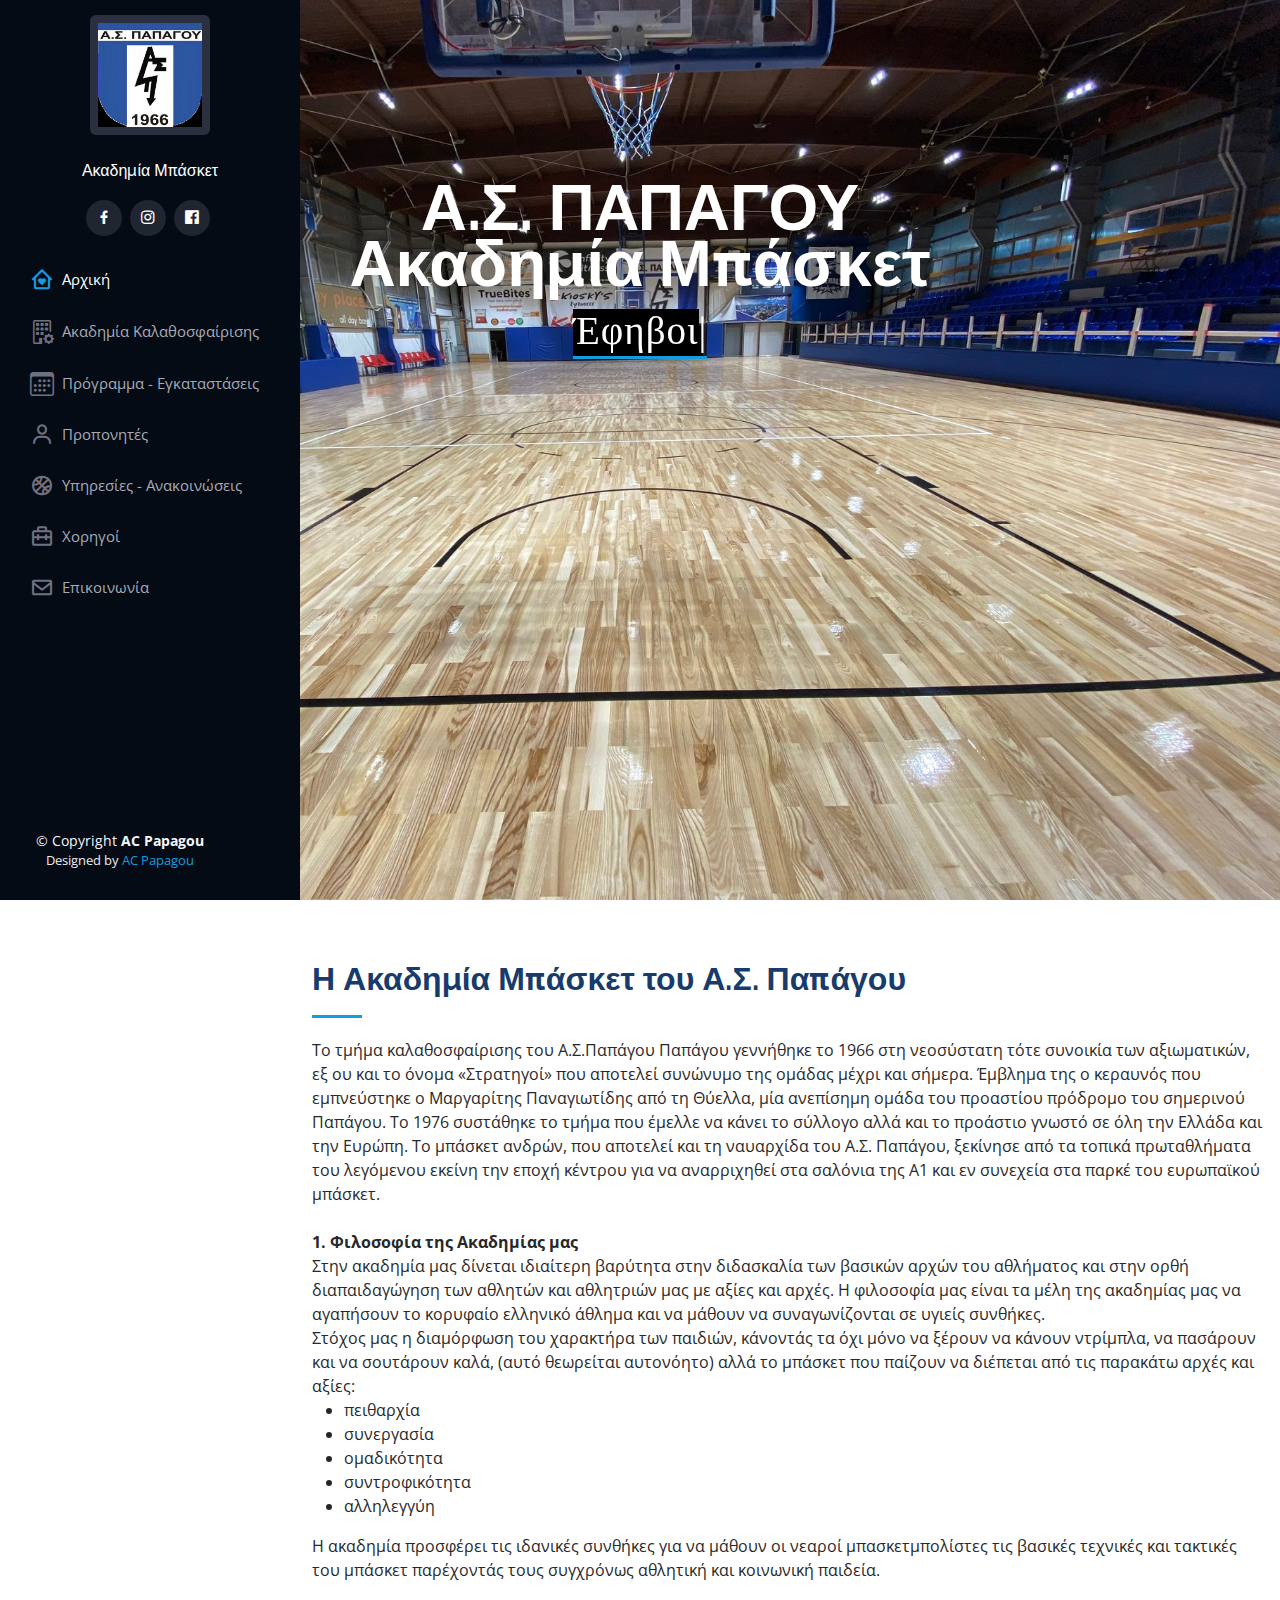
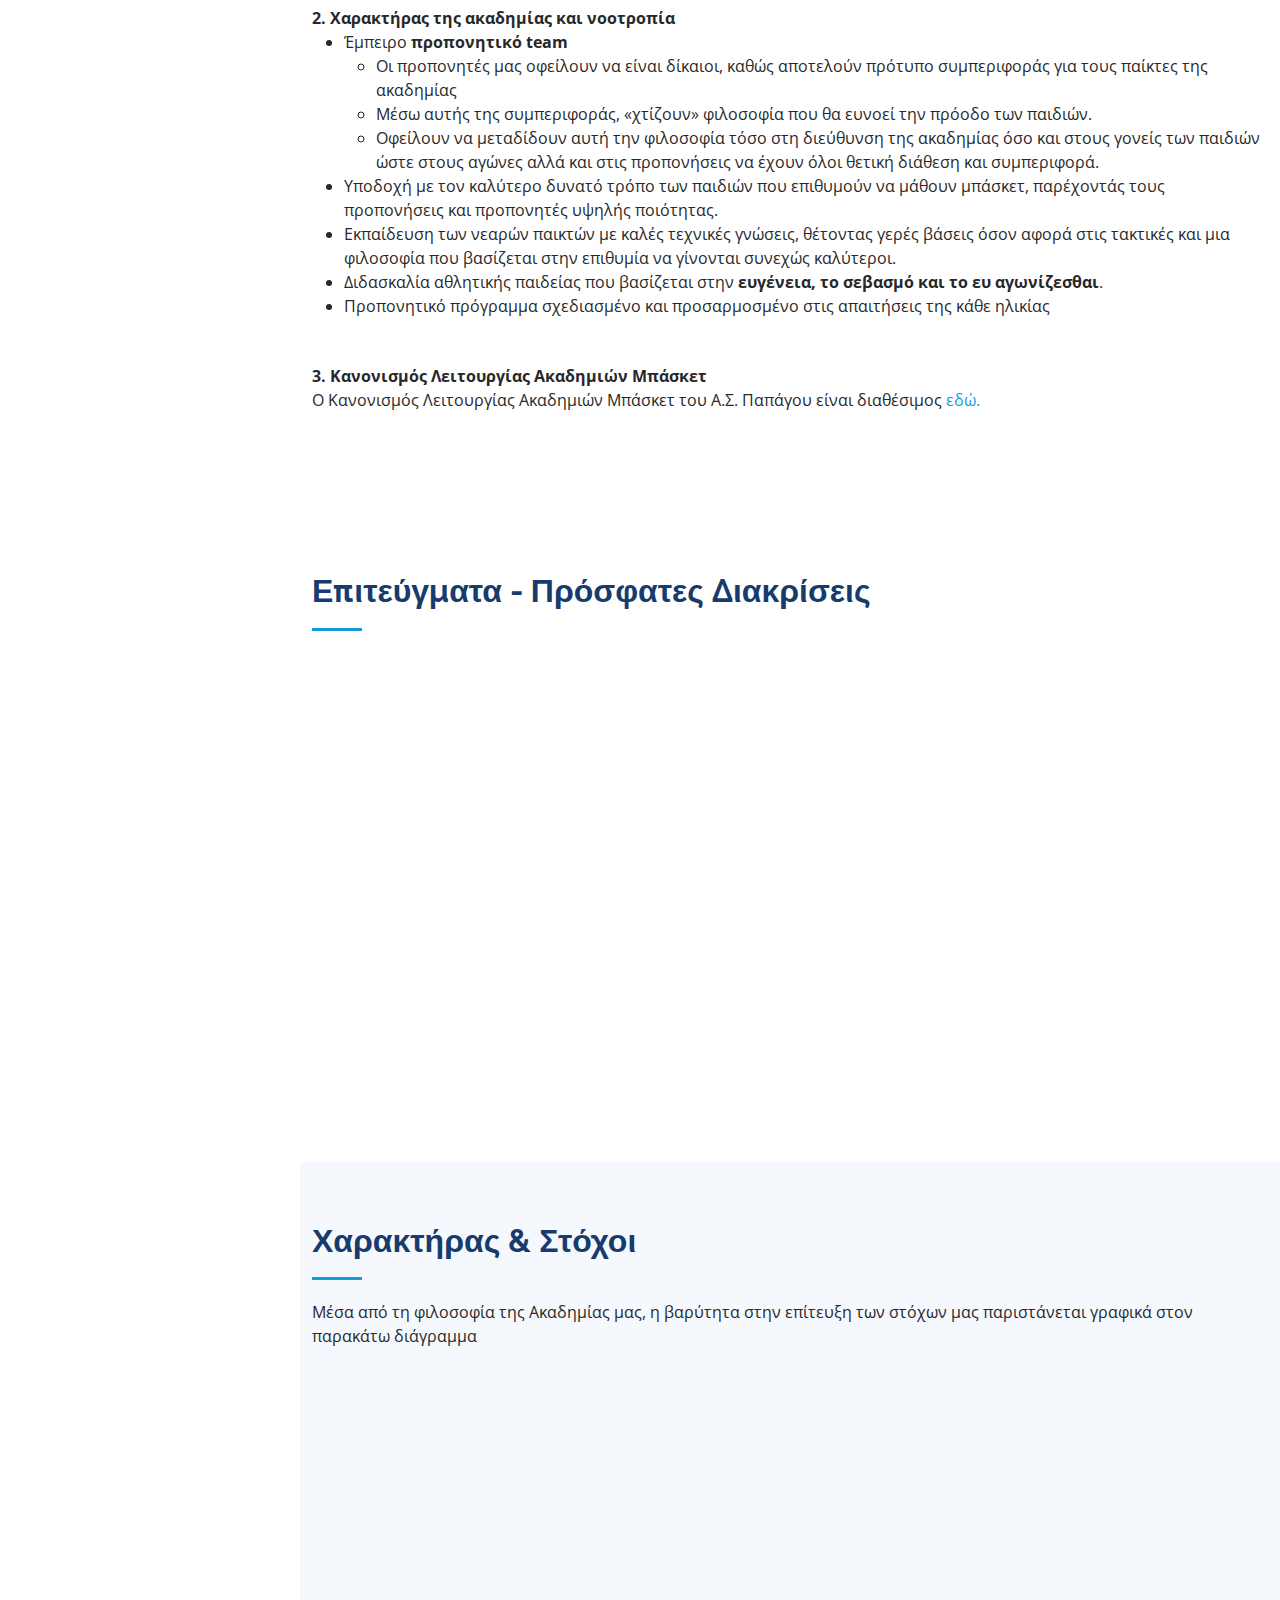
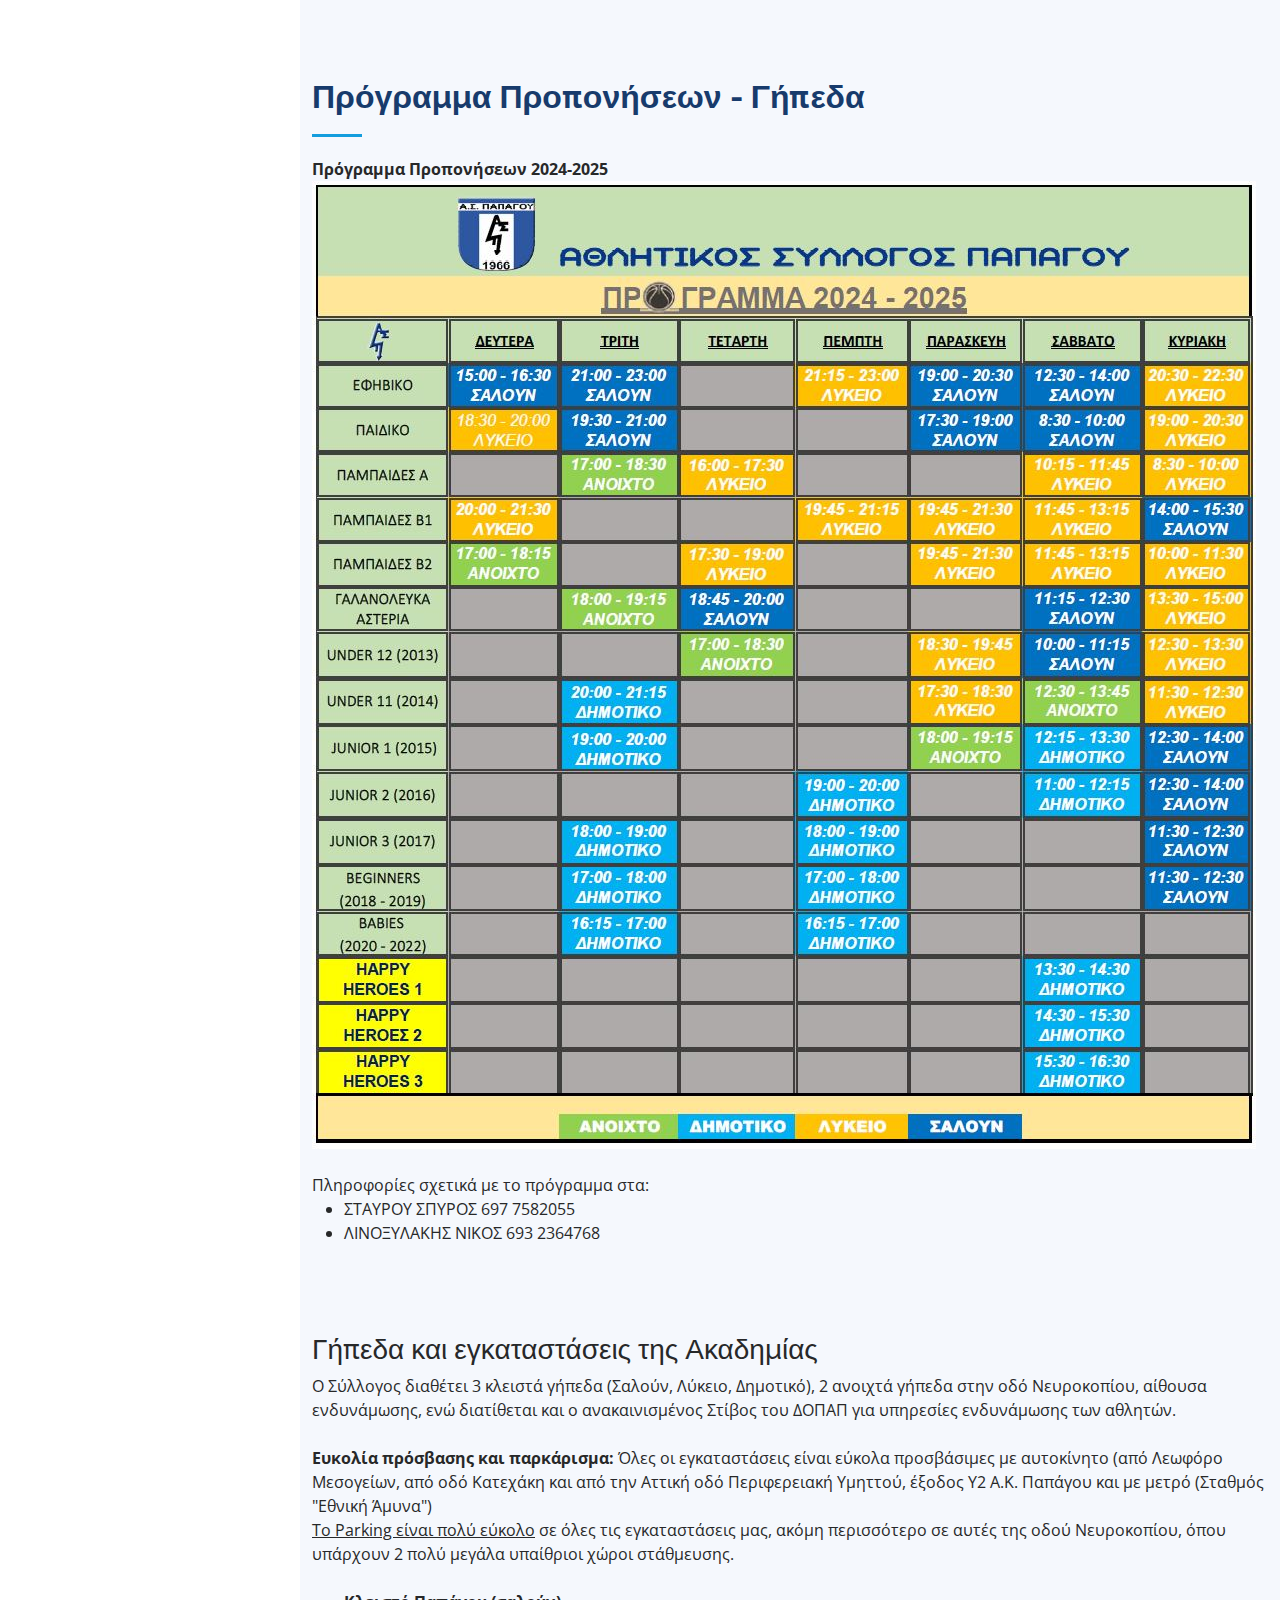
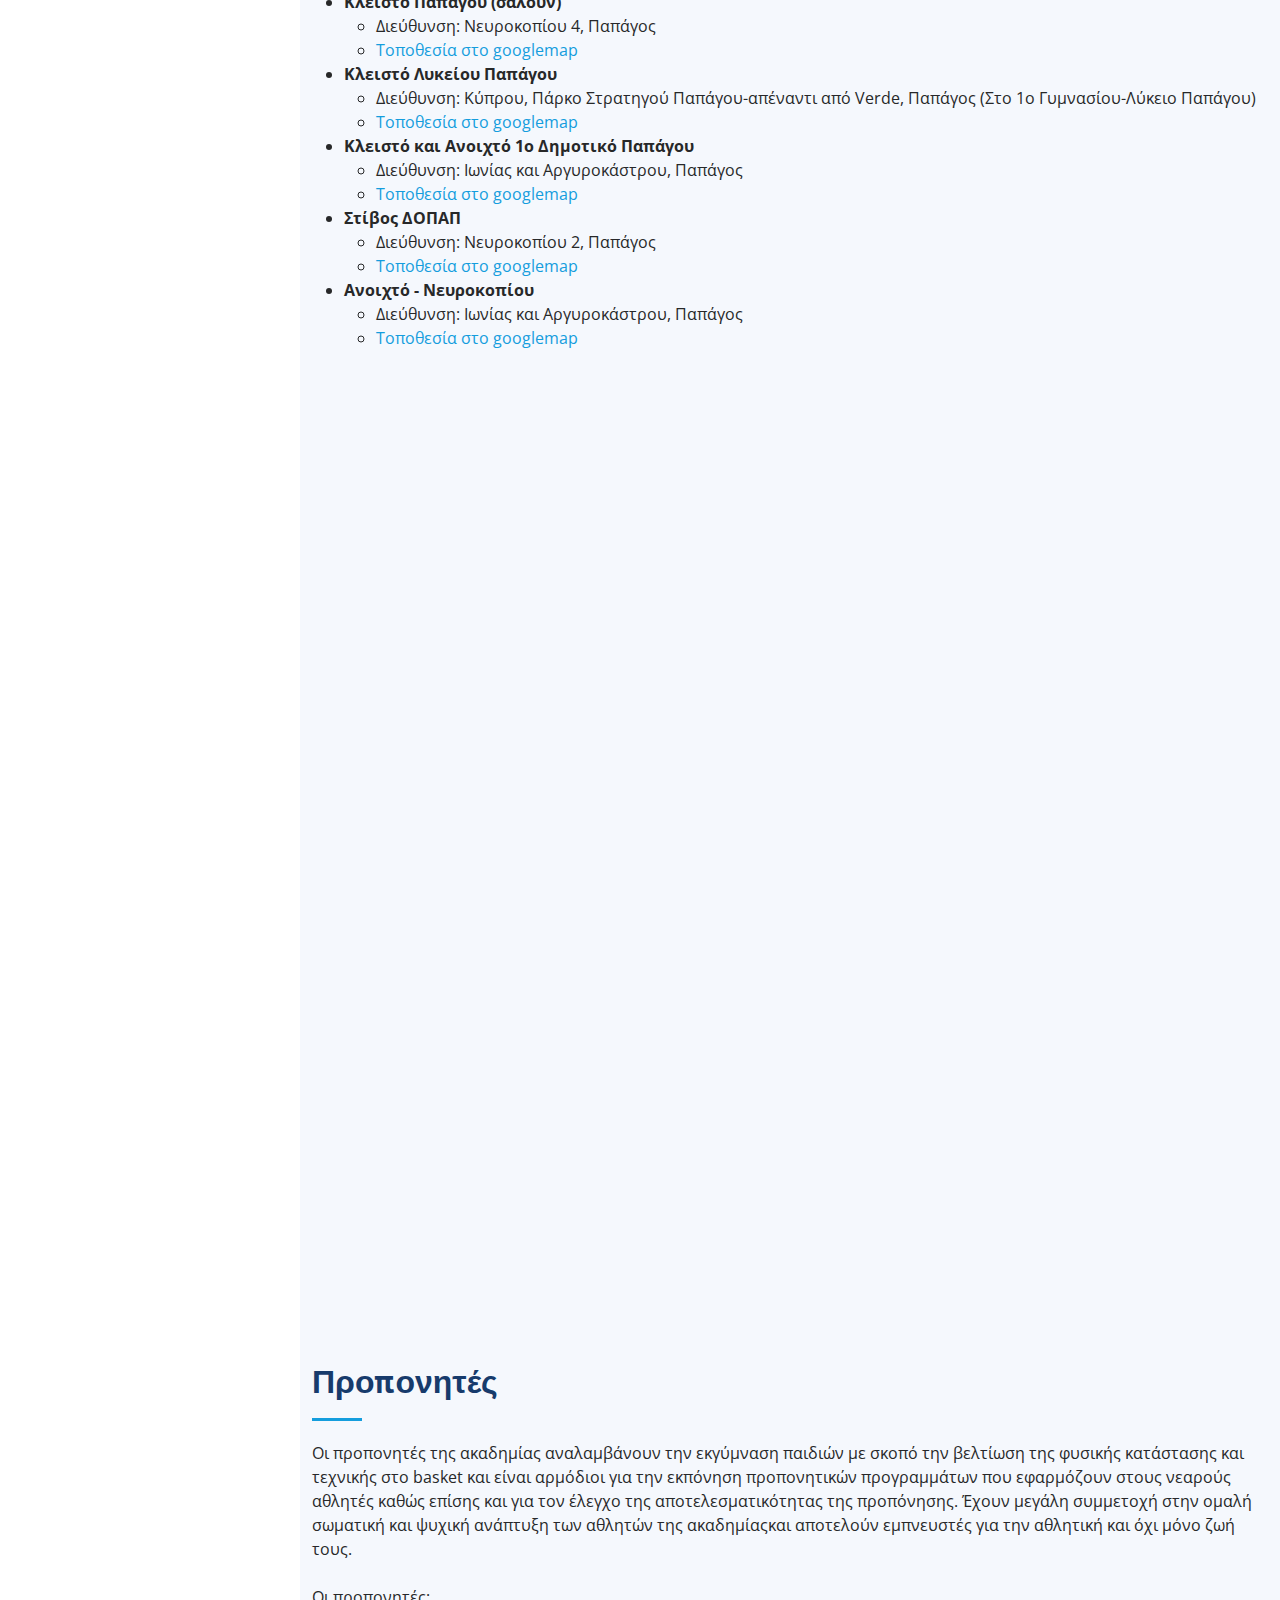
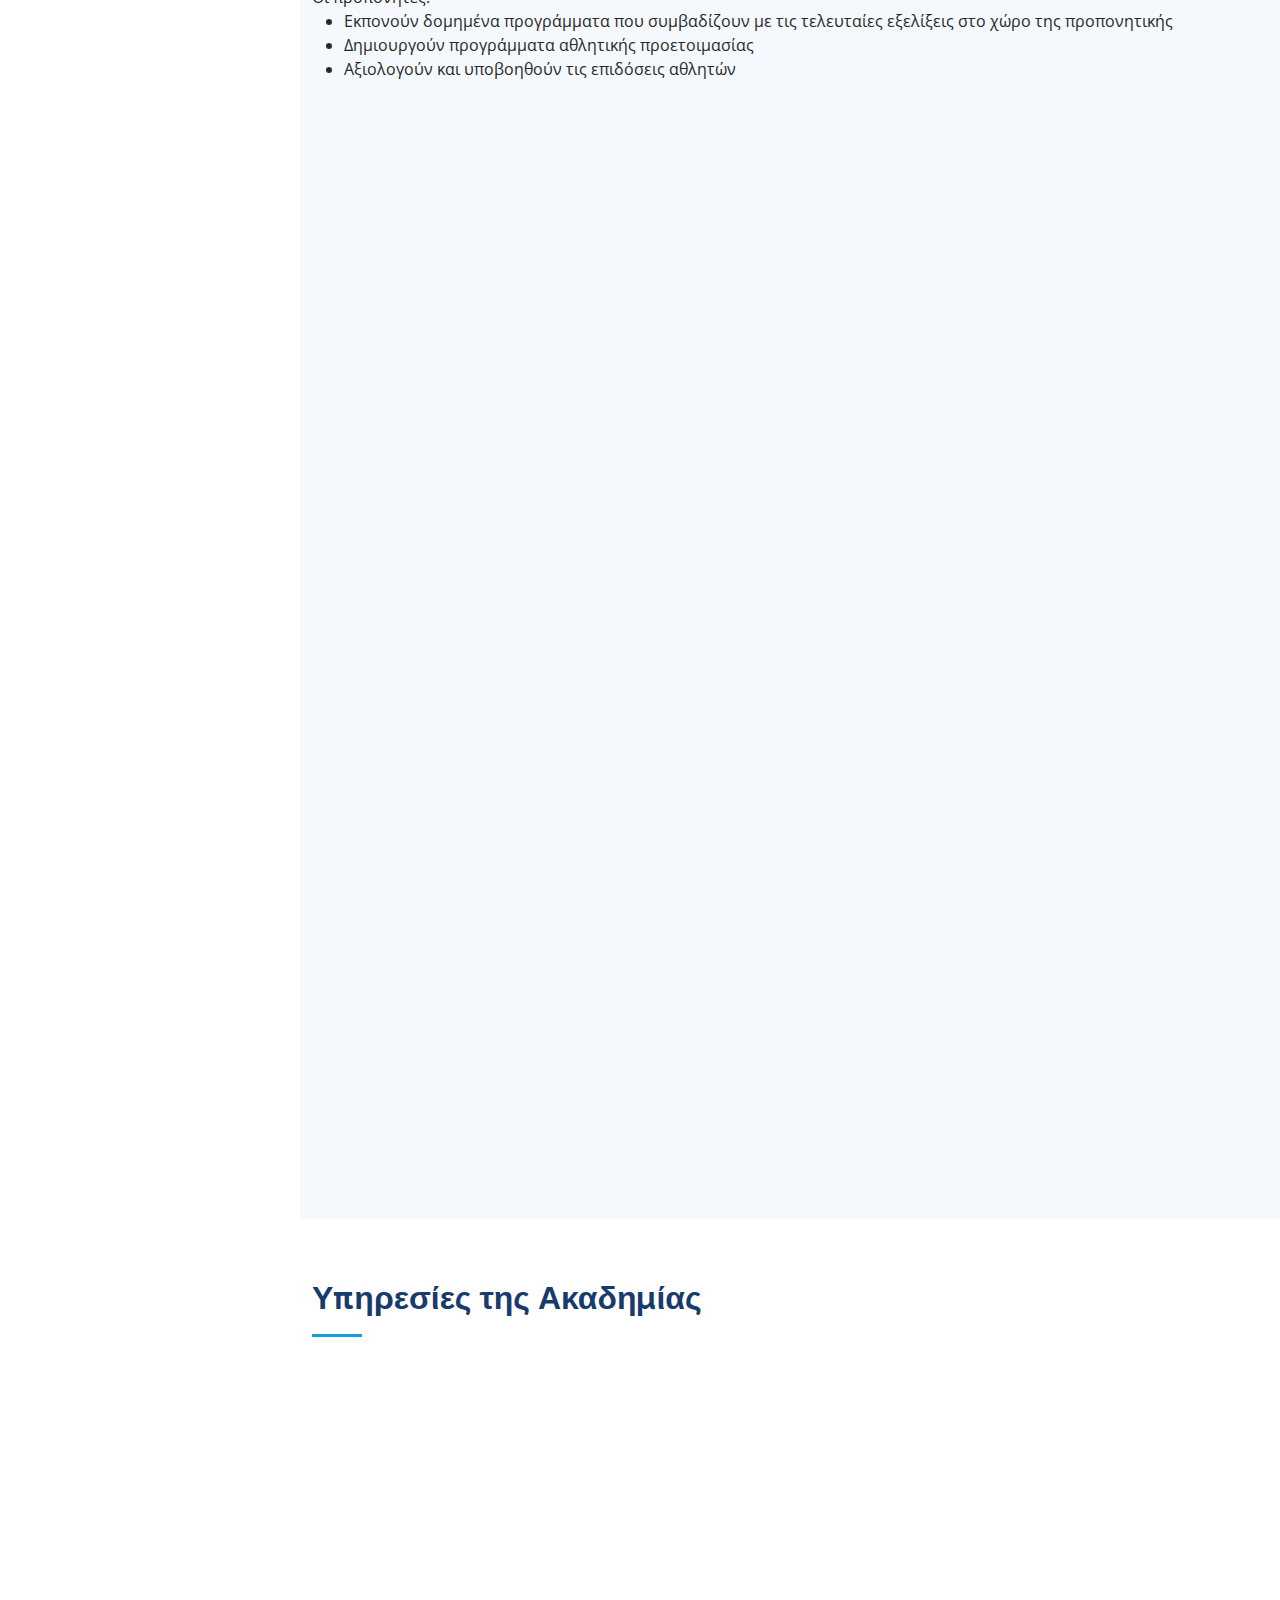
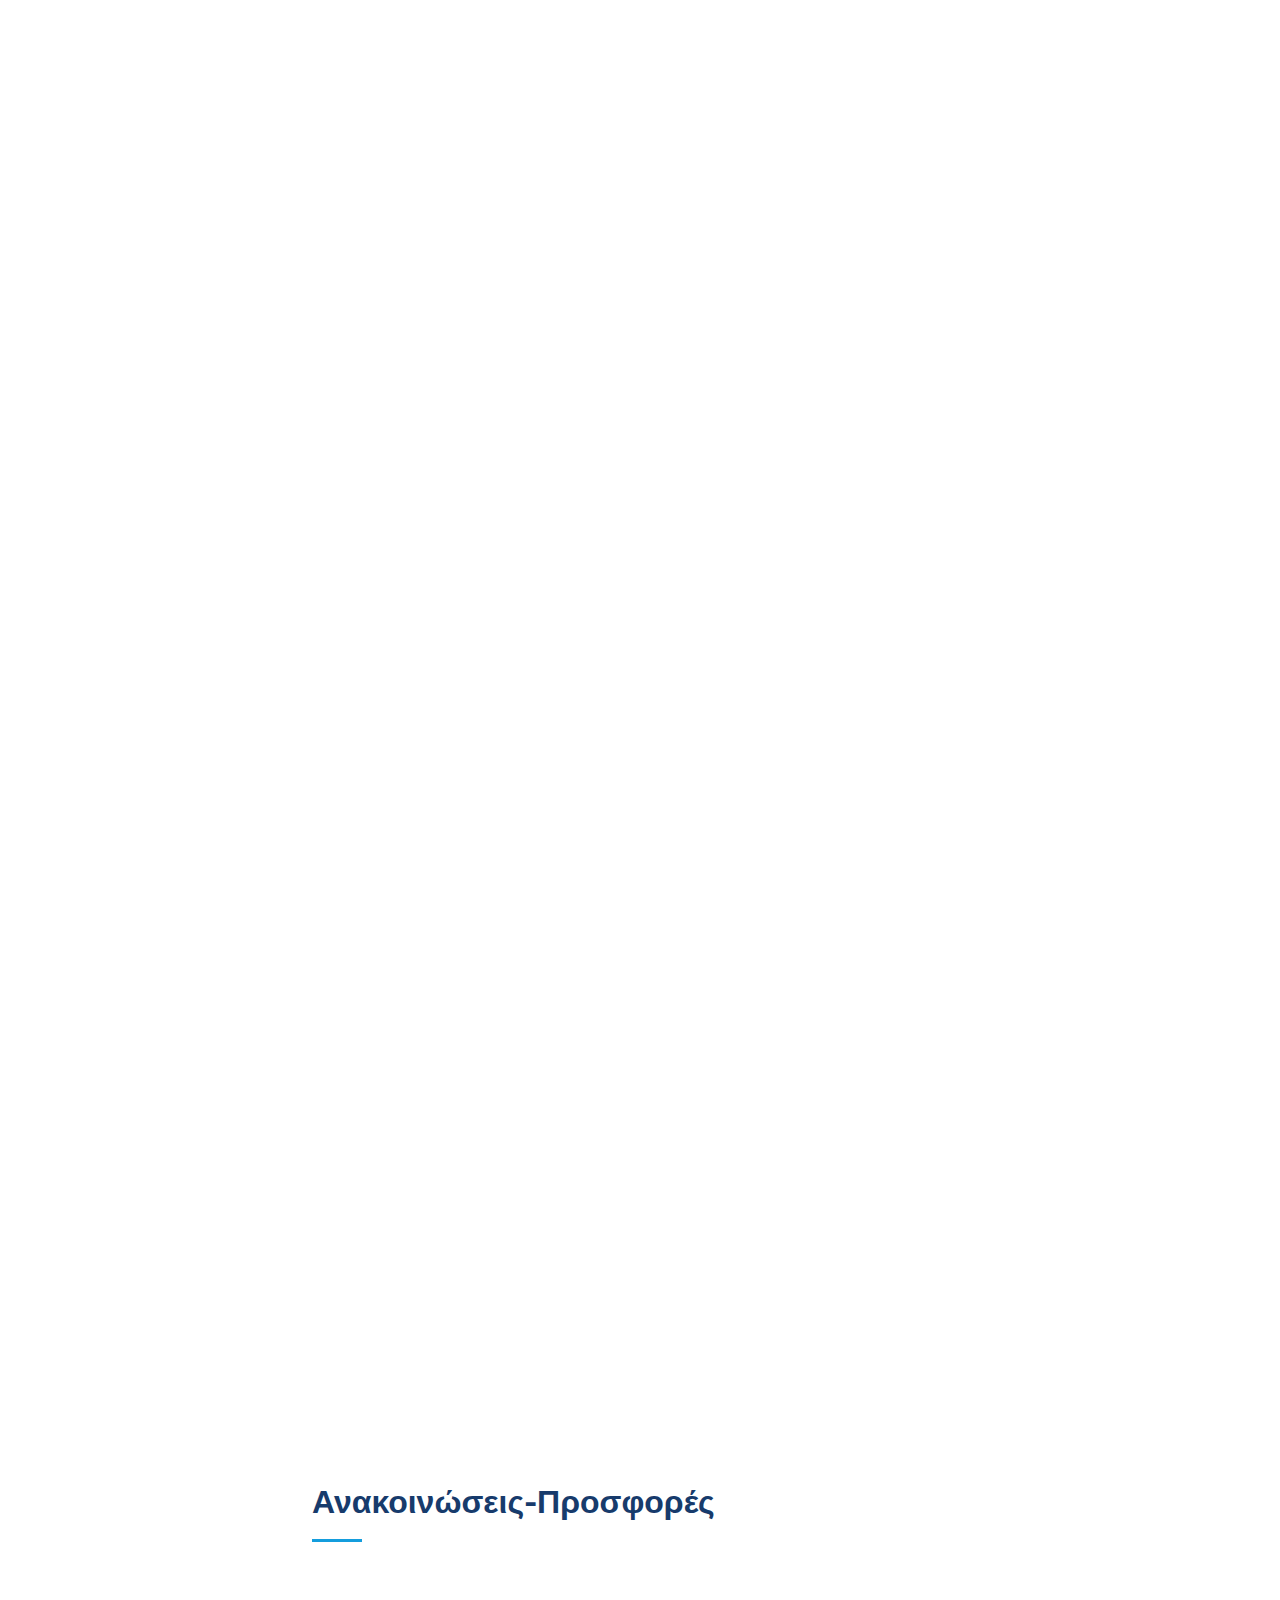
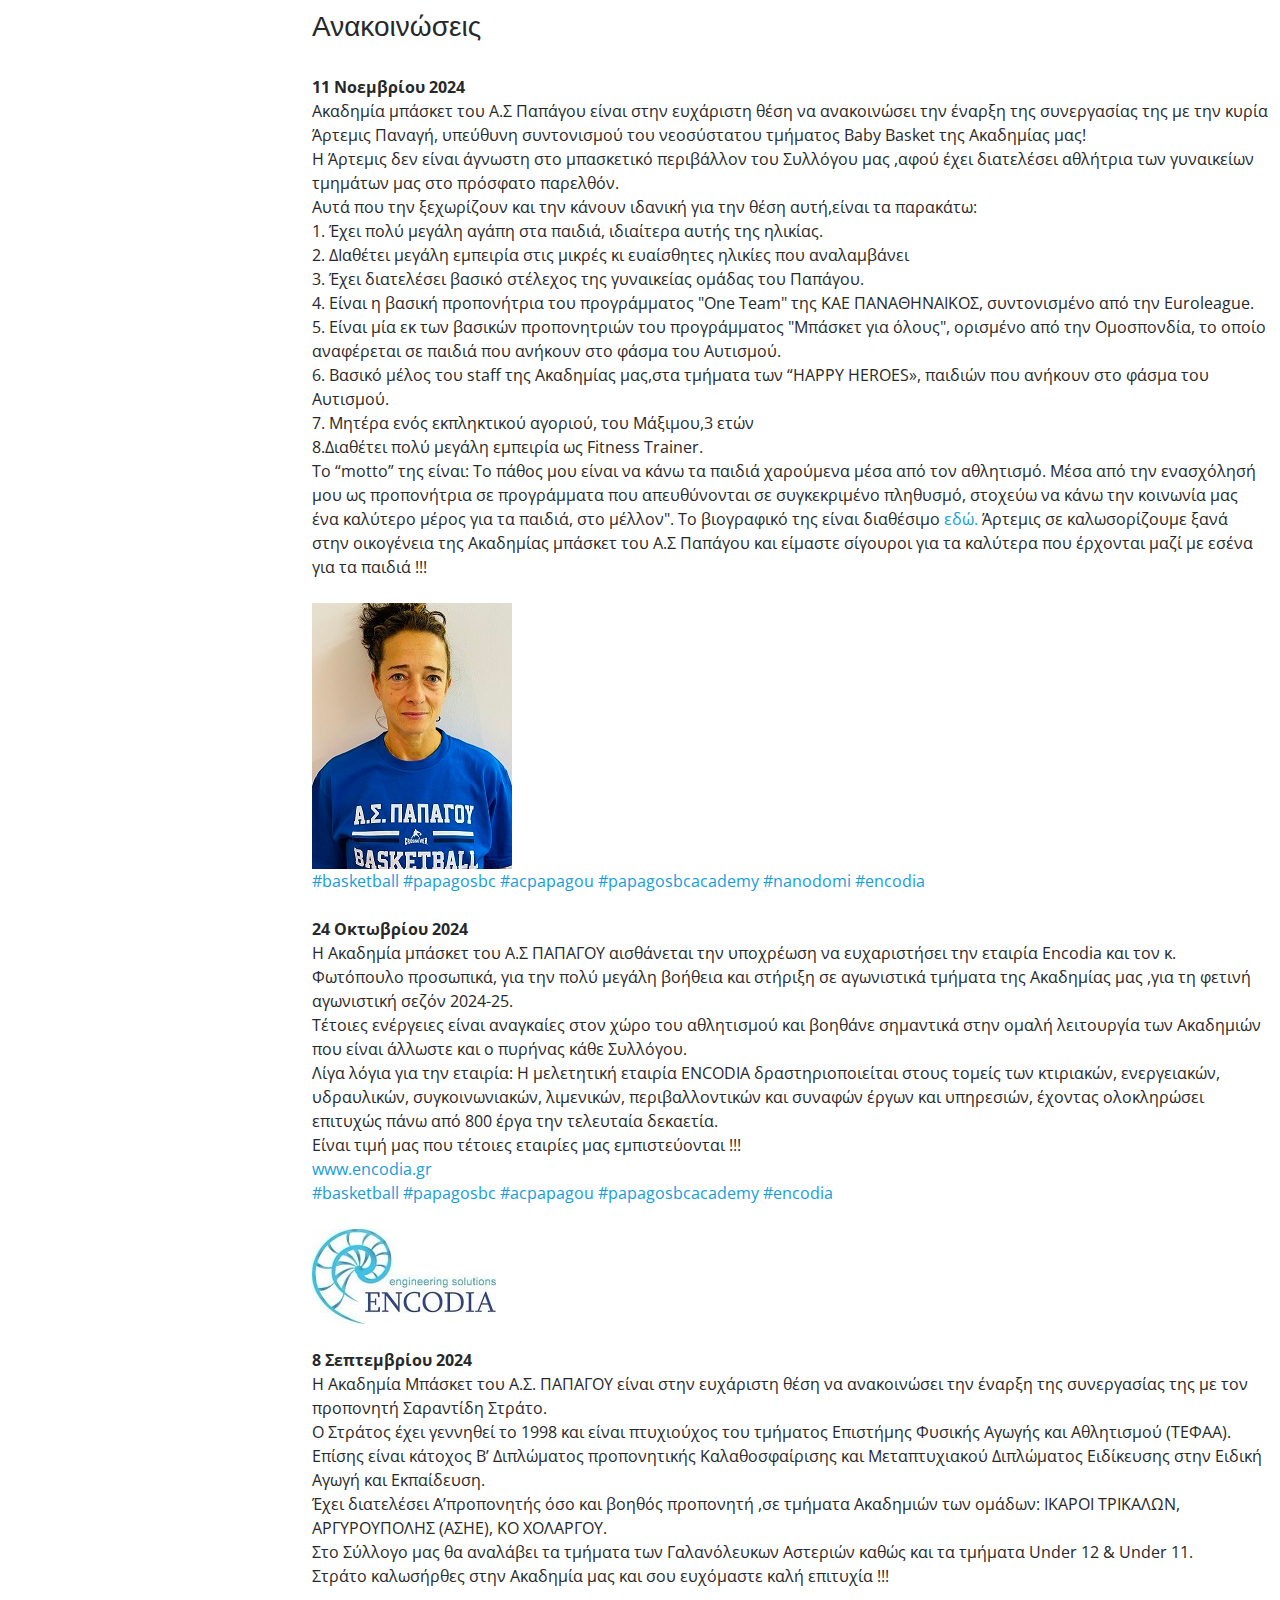
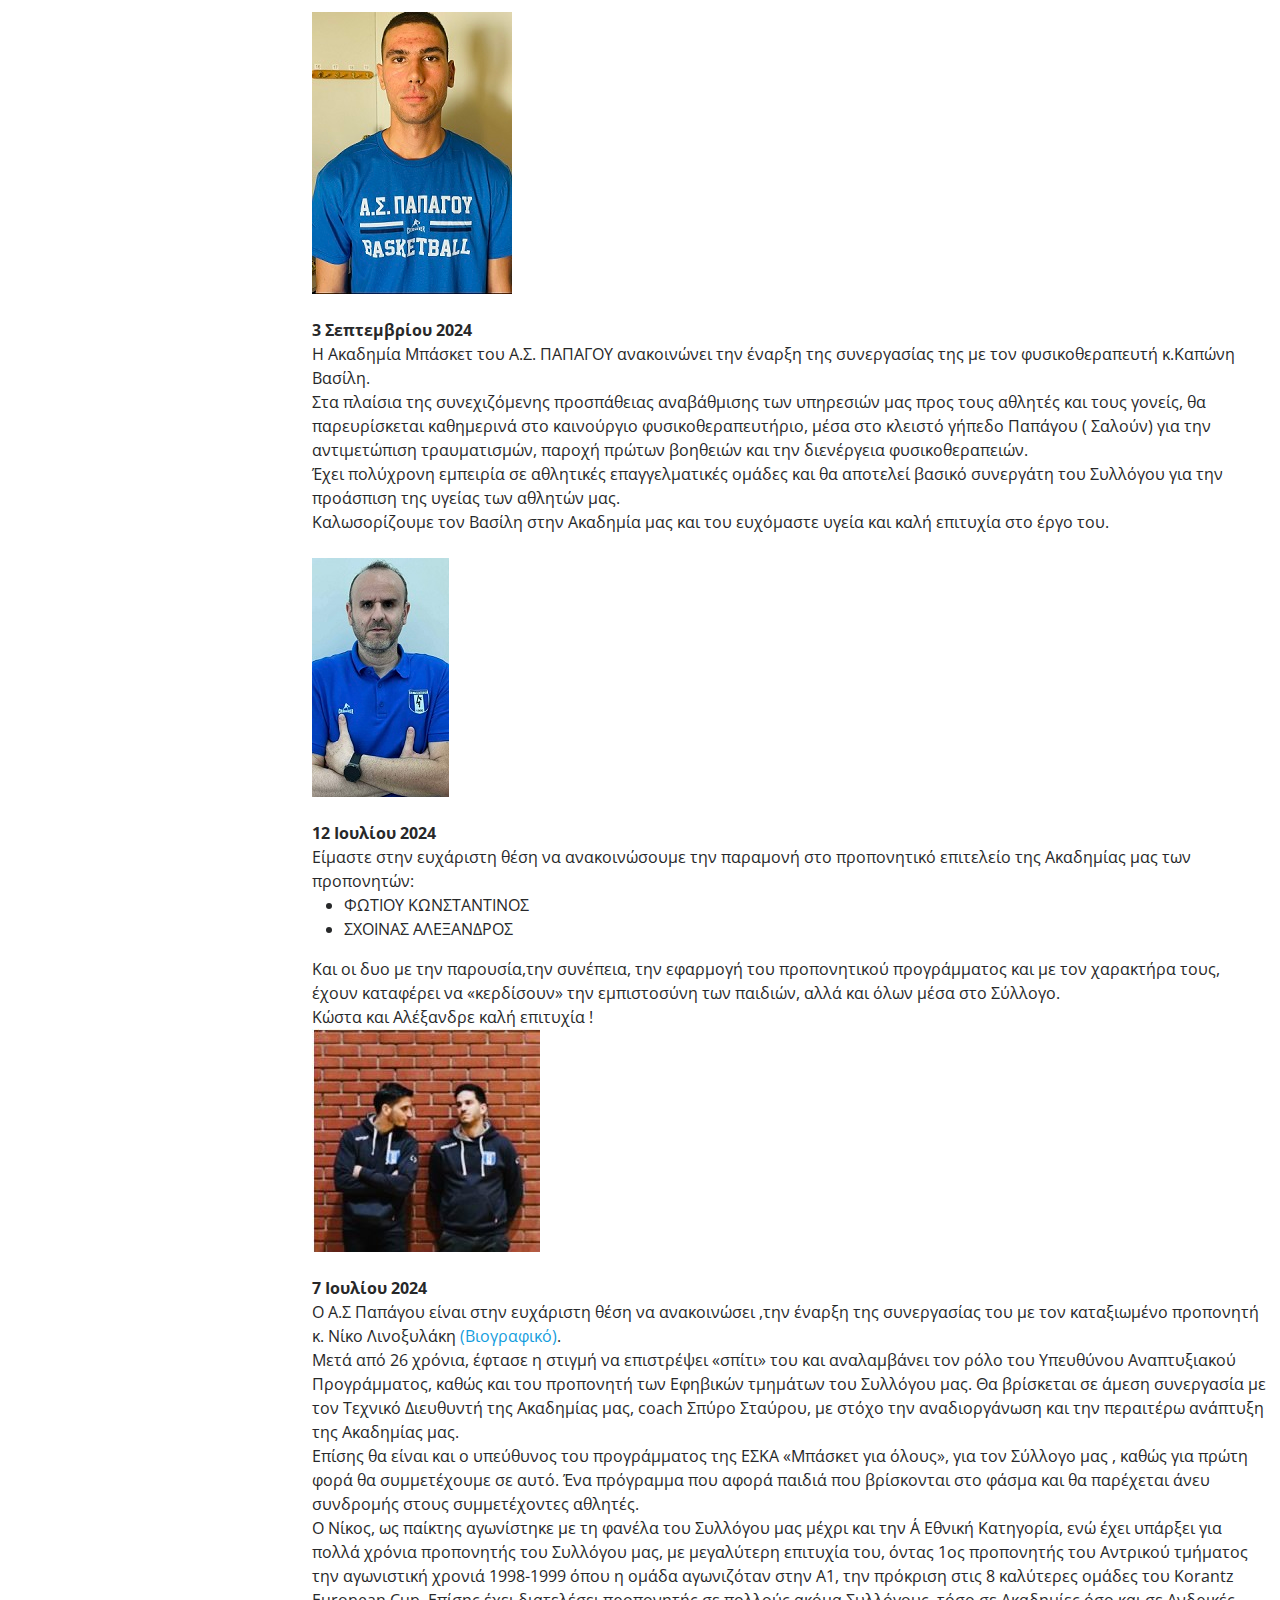
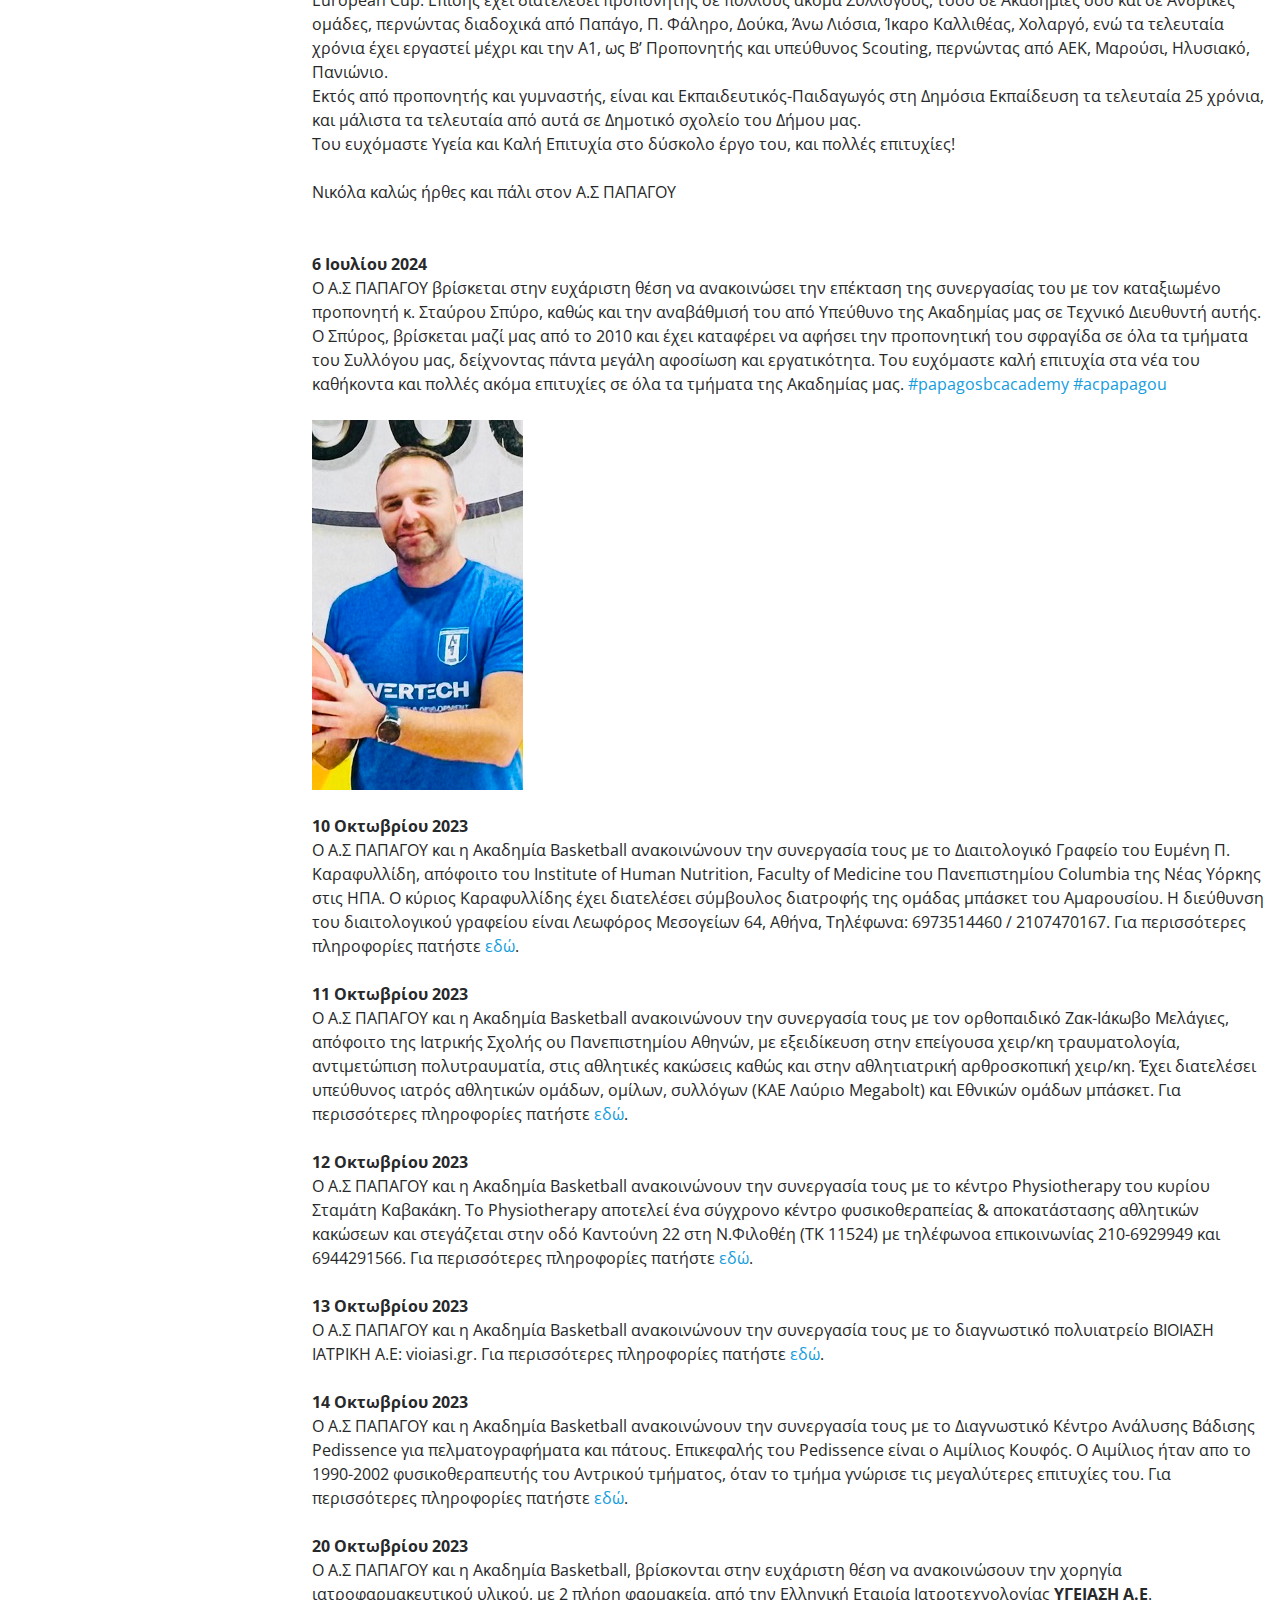
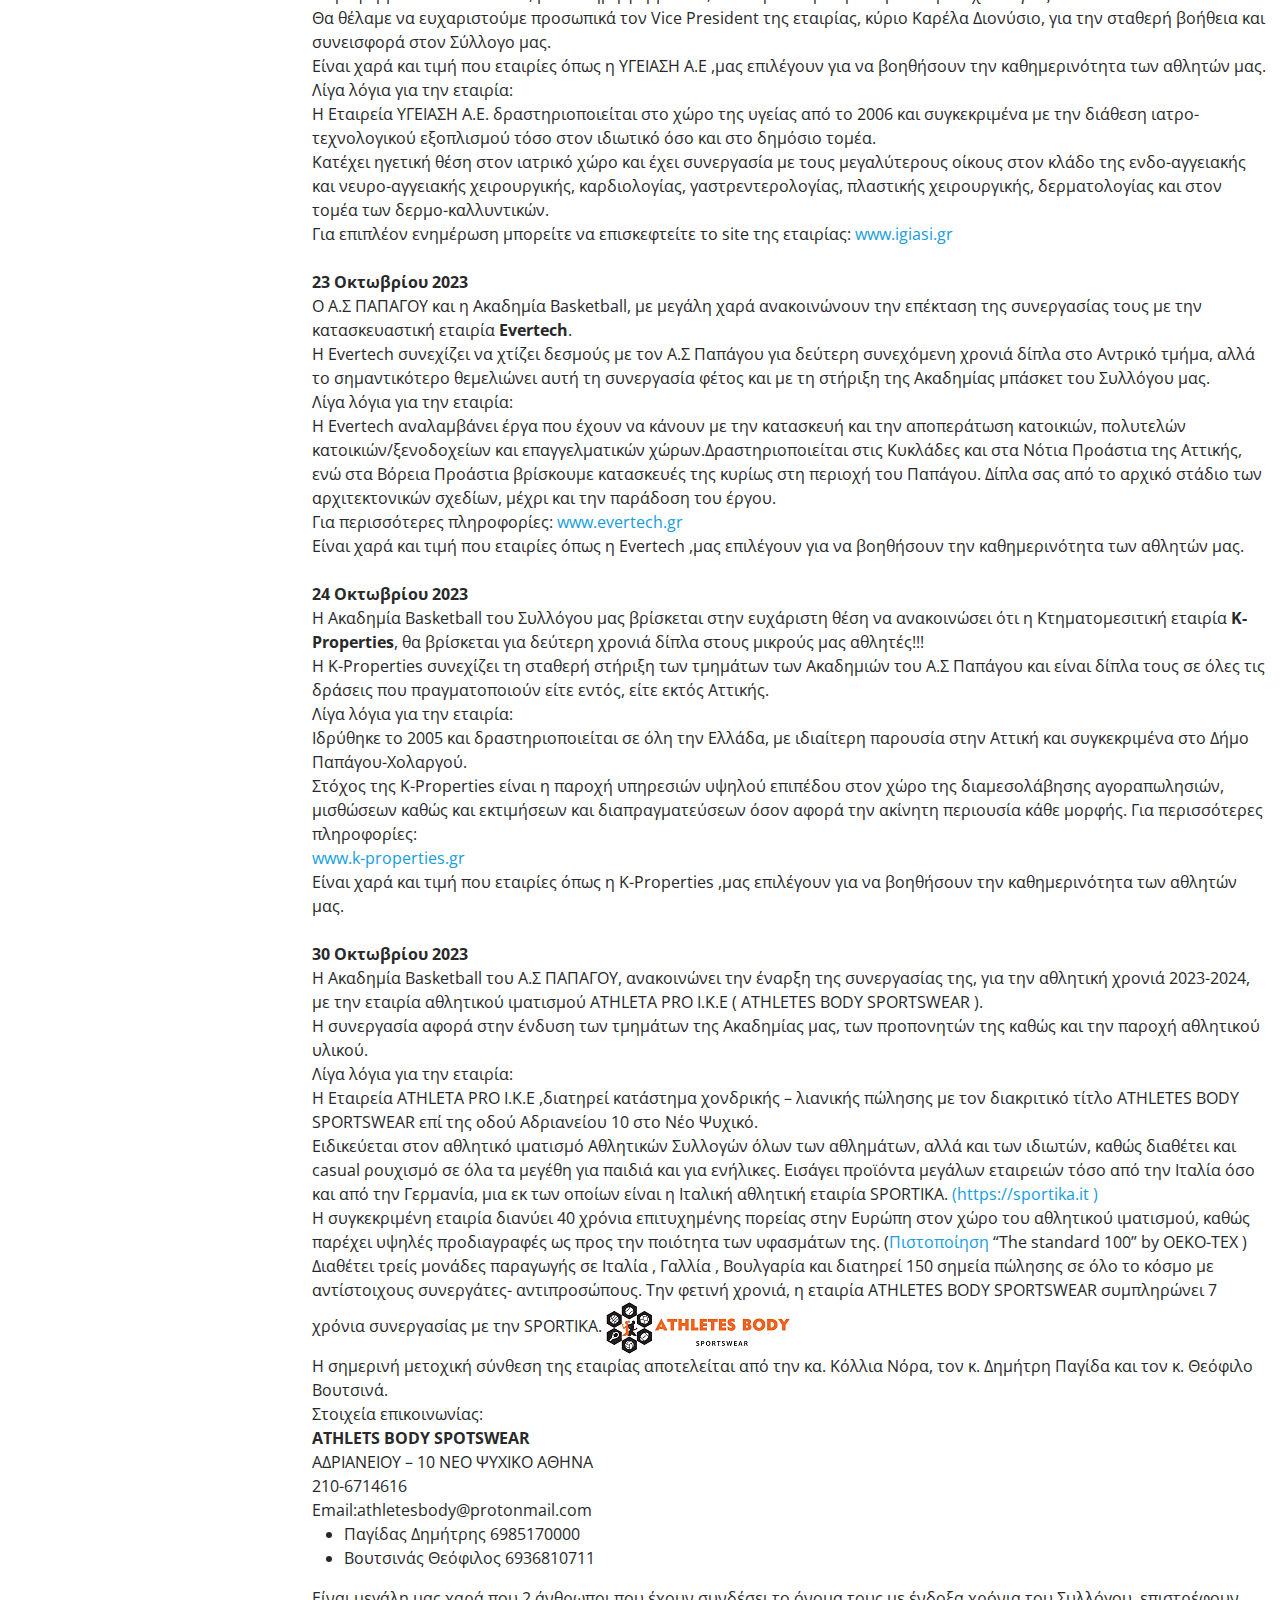
==== index.html @ b3887b47 "text" ====
<!DOCTYPE html>
<html lang="el">

<head>
  <meta charset="utf-8">
  <meta content="width=device-width, initial-scale=1.0" name="viewport">

  <title>Α.Σ. ΠΑΠΑΓΟΥ - Ακαδημία Μπάσκετ</title>
  <meta name="description" content="Α.Σ. ΠΑΠΑΓΟΥ - Ακαδημία Μπάσκετ PAPAGOS Basketball Academy" >
  <meta name="keywords" content="Basketball, Ακαδημία Μπάσκετ, Ακαδημίες Μπάσκετ, Μπάσκετ, Καλαθοσφαίριση, Α.Σ. ΠΑΠΑΓΟΥ, ΑΣ ΠΑΠΑΓΟΥ, Καλαθοσφαίριση, Παπάγος, ΠΑΠΑΓΟΣ,PAPAGOS , papagosbcacademy, papagosbcacademy.gr" >
  <meta name="robots" content="index, follow">


  <!-- Favicons -->
 <link rel="apple-touch-icon" sizes="180x180" href="assets/img/apple-touch-icon.png">
 <link rel="icon" type="image/png" sizes="32x32" href="assets/img/favicon.ico">
 <link rel="icon" type="image/png" sizes="16x16" href="assets/img/favicon.png">
 <link rel="manifest" href="assets/img/site.webmanifest">
 <link href="https://fonts.googleapis.com/icon?family=Material+Icons"      rel="stylesheet">
 <link href="https://cdn.jsdelivr.net/npm/boxicons@2.0.9/css/boxicons.min.css" rel="stylesheet">


 <!-- <link href="assets/img/favicon2.png" rel="icon">
  <link href="assets/img/apple-touch-icon.png" rel="apple-touch-icon">  -->

  <!-- Google Fonts -->
  <link href="https://fonts.googleapis.com/css?family=Open+Sans:300,300i,400,400i,600,600i,700,700i|Raleway:300,300i,400,400i,500,500i,600,600i,700,700i|Poppins:300,300i,400,400i,500,500i,600,600i,700,700i" rel="stylesheet">

  <!-- Vendor CSS Files -->
  <link href="assets/vendor/aos/aos.css" rel="stylesheet">
  <link href="assets/vendor/bootstrap/css/bootstrap.min.css" rel="stylesheet">
  <link href="assets/vendor/bootstrap-icons/bootstrap-icons.css" rel="stylesheet">
  <link href="assets/vendor/boxicons/css/boxicons.min.css" rel="stylesheet">
  <link href="assets/vendor/glightbox/css/glightbox.min.css" rel="stylesheet">
  <link href="assets/vendor/swiper/swiper-bundle.min.css" rel="stylesheet">

  <!-- Template Main CSS File -->
  <link href="assets/css/style.css" rel="stylesheet">
	  <meta property="fb:app_id" content="a.c.papagou">

  <!-- =======================================================
  * Template Name: iPortfolio
  * Updated: Mar 10 2023 with Bootstrap v5.2.3
  * Template URL: https://bootstrapmade.com/iportfolio-bootstrap-portfolio-websites-template/
  * Author: BootstrapMade.com
  * License: https://bootstrapmade.com/license/
  ======================================================== -->

</head>

<!-- Google tag (gtag.js) -->
<script async src="https://www.googletagmanager.com/gtag/js?id=G-D2XYXXF5XB"></script>
<script>
  window.dataLayer = window.dataLayer || [];
  function gtag(){dataLayer.push(arguments);}
  gtag('js', new Date());

  gtag('config', 'G-D2XYXXF5XB');
</script>

<body>



  <!-- ======= Mobile nav toggle button ======= -->
  <i class="bi bi-list mobile-nav-toggle d-xl-none"></i>

  <!-- ======= Header ======= -->
  <header id="header">
    <div class="d-flex flex-column">

      <div class="profile">
      <!--  <img src="assets/img/profile-img.jpg" alt="" class="img-fluid rounded-circle"> -->
	<!--  <img src="assets/img/profile-img-black.jpg" alt="ΑΣ Παπάγου" class="img-fluid rounded" > -->
	<img src="assets/img/profile-img-black.jpg" alt="Α.Σ. Παπάγου" class="img-fluid rounded" >
	  <div style="text-align: center;">

	  <h3 ><a href="index.html">Ακαδημία Μπάσκετ</a></h3>
	  </div>
   
        <div class="social-links mt-3 text-center">
         <!-- <a href="#" class="twitter"><i class="bx bxl-twitter"></i></a>   -->
          <a href="https://www.facebook.com/a.c.papagou" target="new" class="facebook"><i class="bx bxl-facebook"></i></a>
          <a href="https://www.instagram.com/a.c.papagou/" target="new" class="instagram"><i class="bx bxl-instagram"></i></a>
		  <a href="https://www.facebook.com/profile.php?id=61560251234322" target="new" class="facebook"><i class='bx bxl-facebook-square'></i></a> 
		  
       <!--   <a href="#" class="google-plus"><i class="bx bxl-skype"></i></a>
          <a href="#" class="linkedin"><i class="bx bxl-linkedin"></i></a>  -->
        </div>
      </div>

      <nav id="navbar" class="nav-menu navbar">
        <ul>
          <li><a href="#hero" class="nav-link scrollto active"><i class="bx bx-home-heart"></i> <span>Αρχική</span></a></li>
          <li><a href="#about" class="nav-link scrollto"><i class="bx bi-building-gear"></i> <span>Ακαδημία Καλαθοσφαίρισης</span></a></li>
  <!--         <li><a href="#resume" class="nav-link scrollto"><i class="bx bx-category"></i> <span>Τμήματα της Ακαδημίας</span></a></li> -->
          <li><a href="#portfolio" class="nav-link scrollto"><i class="bx bi-calendar3"></i> <span>Πρόγραμμα - Εγκαταστάσεις </span></a></li>
		  <li><a href="#testimonials" class="nav-link scrollto"><i class="bx bx-user"></i> <span>Προπονητές</span></a></li>		  
		  <li><a href="#services" class="nav-link scrollto"><i class="bx bx-basketball"></i> <span>Υπηρεσίες - Ανακοινώσεις</span></a></li>
		  <li><a href="#sponsors" class="nav-link scrollto"><i class="bx bx-briefcase-alt-2"></i> <span>Χορηγοί</span></a></li>
		  <li><a href="#contact" class="nav-link scrollto"><i class="bx bx-envelope"></i> <span>Επικοινωνία</span></a></li>
		</ul>
		  </nav><!-- .nav-menu -->
    </div>
  </header><!-- End Header -->

  <!-- ======= Hero Section ======= -->
  <section id="hero" class="d-flex flex-row justify-content-center align-items-start">
    <div class="hero-container" data-aos="fade-in">
      <h1>Α.Σ. ΠAΠΑΓΟΥ <br> Ακαδημία Μπάσκετ</h1>
	<!--  <h2>Ακαδημία Καλαθοσφαίρισης</h2>  -->
      <p>  <span class="typed"  data-typed-items="Έφηβοι, Παίδες, Παμπαίδες, Γαλανόλευκα Αστέρια, U12, U11, Juniors, Beginners, Babies, Happy Heroes"  style="background-color: black;" ></span></p>   
    </div>


  </section><!-- End Hero -->

  <main id="main">

    <!-- ======= About Section ======= -->
    <section id="about" class="about">
      <div class="container">

        <div class="section-title">
          <h2>Η Ακαδημία Μπάσκετ του Α.Σ. Παπάγου</h2>
          <p>Το τμήμα καλαθοσφαίρισης του Α.Σ.Παπάγου Παπάγου γεννήθηκε το 1966 στη νεοσύστατη τότε συνοικία των αξιωματικών, εξ ου και το όνομα «Στρατηγοί» που αποτελεί συνώνυμο της ομάδας μέχρι και σήμερα. Έμβλημα της ο κεραυνός που εμπνεύστηκε ο Μαργαρίτης Παναγιωτίδης από τη Θύελλα, μία ανεπίσημη ομάδα του προαστίου πρόδρομο του σημερινού Παπάγου. Το 1976 συστάθηκε το τμήμα που έμελλε να κάνει το σύλλογο αλλά και το προάστιο γνωστό σε όλη την Ελλάδα και την Ευρώπη. Το μπάσκετ ανδρών, που αποτελεί και τη ναυαρχίδα του Α.Σ. Παπάγου, ξεκίνησε από τα τοπικά πρωταθλήματα του λεγόμενου εκείνη την εποχή κέντρου για να αναρριχηθεί στα σαλόνια της Α1 και εν συνεχεία στα παρκέ του ευρωπαϊκού μπάσκετ. <br><br>
		  
		 		  		  
		  <b>1. Φιλοσοφία της Ακαδημίας μας</b><br>
		  Στην ακαδημία μας δίνεται ιδιαίτερη βαρύτητα στην διδασκαλία των βασικών αρχών του αθλήματος και στην ορθή διαπαιδαγώγηση των αθλητών και αθλητριών μας με αξίες και αρχές. Η φιλοσοφία μας είναι τα μέλη της ακαδημίας μας να αγαπήσουν το κορυφαίο ελληνικό άθλημα και να μάθουν να συναγωνίζονται σε υγιείς συνθήκες.<br>
		  Στόχος μας η διαμόρφωση του χαρακτήρα των παιδιών, κάνοντάς τα όχι μόνο να ξέρουν να κάνουν ντρίμπλα, να πασάρουν και να σουτάρουν καλά, (αυτό θεωρείται αυτονόητο) αλλά  το μπάσκετ που παίζουν να διέπεται από τις παρακάτω αρχές και αξίες:
		  <ul>
			<li>πειθαρχία</li>
			<li>συνεργασία</li>
			<li>ομαδικότητα</li>
			<li>συντροφικότητα</li>
			<li>αλληλεγγύη</li>
		</ul>
		Η ακαδημία προσφέρει τις ιδανικές συνθήκες για να μάθουν οι νεαροί μπασκετμπολίστες τις βασικές τεχνικές και τακτικές του μπάσκετ παρέχοντάς τους συγχρόνως αθλητική και κοινωνική παιδεία.
		<br><br>
		<b>2. Χαρακτήρας της ακαδημίας και νοοτροπία</b><br>
		<ul>
		<li> Έμπειρο <b>προπονητικό team</b>
		<ul>
		<li>Οι προπονητές μας οφείλουν να είναι δίκαιοι, καθώς αποτελούν πρότυπο συμπεριφοράς για τους παίκτες της ακαδημίας</li>
		<li>Μέσω αυτής της συμπεριφοράς, «χτίζουν» φιλοσοφία που θα ευνοεί την πρόοδο των παιδιών.</li>
		<li>Οφείλουν να μεταδίδουν αυτή την φιλοσοφία τόσο στη διεύθυνση της ακαδημίας όσο και στους γονείς των παιδιών ώστε στους αγώνες αλλά και στις προπονήσεις να έχουν όλοι θετική διάθεση και συμπεριφορά.</li>
		</ul>
		<li> Υποδοχή με τον καλύτερο δυνατό τρόπο των παιδιών που επιθυμούν να μάθουν μπάσκετ, παρέχοντάς τους προπονήσεις και προπονητές υψηλής ποιότητας. </li>
		<li> Εκπαίδευση των νεαρών παικτών με καλές τεχνικές γνώσεις, θέτοντας γερές βάσεις όσον αφορά στις τακτικές και μια φιλοσοφία που βασίζεται στην επιθυμία να γίνονται συνεχώς καλύτεροι.</li>
		<li>Διδασκαλία αθλητικής παιδείας που βασίζεται στην <b>ευγένεια, το σεβασμό και το ευ αγωνίζεσθαι</b>.</li>
		<li> Προπονητικό πρόγραμμα σχεδιασμένο και προσαρμοσμένο στις απαιτήσεις της κάθε ηλικίας</li>
		</ul>
        </div>
		
		 <b>3. Κανονισμός Λειτουργίας Ακαδημιών Μπάσκετ</b><br>
		 Ο Κανονισμός Λειτουργίας Ακαδημιών Μπάσκετ του Α.Σ. Παπάγου είναι διαθέσιμος <a href="assets/kanonismos-2024-2025.pdf" target="_blank" >εδώ.</a> <p><br>


      </div>
    </section><!-- End About Section -->

    <!-- ======= Facts Section ======= -->
    <!-- ======= Facts Section ======= -->
    <section id="facts" class="facts">
      <div class="container">

        <div class="section-title">
          <h2>Επιτεύγματα - Πρόσφατες Διακρίσεις</h2>
     <!--        
		<p>Magnam dolores commodi suscipit. Necessitatibus eius consequatur ex aliquid fuga eum quidem. Sit sint consectetur velit. Quisquam quos quisquam cupiditate. Et nemo qui impedit suscipit alias ea. Quia fugiat sit in iste officiis commodi quidem hic quas.</p>  -->
        </div>

        <div class="row no-gutters">

          <div class="col-lg-3 col-md-6 d-md-flex align-items-md-stretch" data-aos="fade-up">
            <div class="count-box">
              <i class="bi bi-emoji-smile"></i>
              <span data-purecounter-start="0" data-purecounter-end="180" data-purecounter-duration="4" class="purecounter"></span>
              <p><strong>Χαρούμενοι Αθλητές</strong> που ασχολούνται με το αγαπημένο τους άθλημα</p>
            </div>
          </div>

          <div class="col-lg-3 col-md-6 d-md-flex align-items-md-stretch" data-aos="fade-up" data-aos-delay="100">
            <div class="count-box">
              <i class="bi bi-trophy"></i>
              <span data-purecounter-start="0" data-purecounter-end="4" data-purecounter-duration="4" class="purecounter"></span>
              <p><strong>Πρόσφατες Διακρίσεις: </strong><br>- Άνοδος του παιδικού από τη Β' στην Α2 (2023-2024)<br>- 2 σερί άνοδοι του εβηβικού από την Β στην Α2 (2021-2022) και από την Α2 στην Α1 (2022-2023) <br>- Άνοδος απο την Β στην Α1 (2017-2018)</p>
            </div>
          </div>

          <div class="col-lg-3 col-md-6 d-md-flex align-items-md-stretch" data-aos="fade-up" data-aos-delay="200">
            <div class="count-box">
              <i class="bi bi-hand-index"></i>
              <span data-purecounter-start="0" data-purecounter-end="335" data-purecounter-duration="3" class="purecounter"></span>
              <p><strong>Λειτουργία της Ακαδημίας</strong> Οι προπονήσεις διεξάξονται 11 μήνες το χρόνο, 7 ημέρες την εβδοιμάδα (ανάλογα με το τμήμα)</p>
            </div>
          </div>

          <div class="col-lg-3 col-md-6 d-md-flex align-items-md-stretch" data-aos="fade-up" data-aos-delay="300">
            <div class="count-box">
              <i class="bi bi-people"></i>
              <span data-purecounter-start="0" data-purecounter-end="6" data-purecounter-duration="4" class="purecounter"></span>
              <p><strong>Προπονητές </strong>Πιστοποιημένοι με σημαντική προϋπηρεσία</p>
            </div>
          </div>

        </div>

      </div>
    </section><!-- End Facts Section -->

    <!-- ======= Skills Section ======= -->
    <section id="skills" class="skills section-bg">
      <div class="container">

        <div class="section-title">
          <h2>Χαρακτήρας & Στόχοι</h2>
          <p>Μέσα από τη φιλοσοφία της Ακαδημίας μας, η βαρύτητα στην επίτευξη των στόχων μας παριστάνεται γραφικά στον παρακάτω διάγραμμα</p>
        </div>

        <div class="row skills-content">

          <div class="col-lg-6" data-aos="fade-up">

            <div class="progress">
              <span class="skill">Ήθος, Ομαδικότητα και πνεύμα συνεργασίας <i class="val">100%</i></span>
              <div class="progress-bar-wrap">
                <div class="progress-bar" role="progressbar" aria-valuenow="100" aria-valuemin="0" aria-valuemax="100"></div>
              </div>
            </div>

            <div class="progress">
              <span class="skill">Αγάπη για το άθλημα <i class="val">100%</i></span>
              <div class="progress-bar-wrap">
                <div class="progress-bar" role="progressbar" aria-valuenow="100" aria-valuemin="0" aria-valuemax="100"></div>
              </div>
            </div>

            <div class="progress">
              <span class="skill">Ορθή διαπαιδαγώγηση των αθλητών και αθλητριών μας με αξίες και αρχές <i class="val">100%</i></span>
              <div class="progress-bar-wrap">
                <div class="progress-bar" role="progressbar" aria-valuenow="100" aria-valuemin="0" aria-valuemax="100"></div>
              </div>
            </div>

          </div>

          <div class="col-lg-6" data-aos="fade-up" data-aos-delay="100">

            <div class="progress">
              <span class="skill">Τεχνική κατάρτιση <i class="val">80%</i></span>
              <div class="progress-bar-wrap">
                <div class="progress-bar" role="progressbar" aria-valuenow="80" aria-valuemin="0" aria-valuemax="100"></div>
              </div>
            </div>

            <div class="progress">
              <span class="skill">Αγωνιστική Εξέλιξη<i class="val">90%</i></span>
              <div class="progress-bar-wrap">
                <div class="progress-bar" role="progressbar" aria-valuenow="90" aria-valuemin="0" aria-valuemax="100"></div>
              </div>
            </div>

            <div class="progress">
              <span class="skill">Ψυχική και σωματική υγεία <i class="val">100%</i></span>
              <div class="progress-bar-wrap">
                <div class="progress-bar" role="progressbar" aria-valuenow="100" aria-valuemin="0" aria-valuemax="100"></div>
              </div>
            </div>

          </div>

        </div>

      </div>
    </section><!-- End Skills Section -->

    <!-- ======= Resume Section ======= -->
  <!--  <section id="resume" class="resume">
      <div class="container">

        <div class="section-title">
          <h2>Τμήματα της Ακαδημίας</h2>
          <p>Η ακαδημία μας χωρίζεται στα παρακάτω τμήματα, με βάση την ηλικία των παιδιών</p>
        </div>

        <div class="row">
          <div class="col-lg-6" data-aos="fade-up">
            <h3 class="resume-title">Εφηβικό</h3>
            <div class="resume-item pb-0"

            <h3 class="resume-title">Παιδικό</h3>
            <div class="resume-item">
              <h4>Παιδικο Α - Προπονητης: Κωνσταντίνος Φωτίου</h4>
              <h5>Έτος Γέννησης 2007 - 2008</h5>
              <p><em>Rochester Institute of Technology, Rochester, NY</em></p>
              <p>Qui deserunt veniam. Et sed aliquam labore tempore sed quisquam iusto autem sit. Ea vero voluptatum qui ut dignissimos deleniti nerada porti sand markend</p>
			  <img src="assets/img/tmimata/paidiko.jpg" class="responsive" alt="">
            </div>
            <div class="resume-item">
              <h4>Παιδικο Β - Προπονητής: Κωνσταντίνος Φωτίου</h4>
              <h5>Έτος Γέννησης 2008-2009-2010</h5>
              <p><em>Rochester Institute of Technology, Rochester, NY</em></p>
              <p>Quia nobis sequi est occaecati aut. Repudiandae et iusto quae reiciendis et quis Eius vel ratione eius unde vitae rerum voluptates asperiores voluptatem Earum molestiae consequatur neque etlon sader mart dila</p>
            </div>
          </div>
          <div class="col-lg-6" data-aos="fade-up" data-aos-delay="100">
            <h3 class="resume-title">Γαλανόλευκα Αστέρια (U13)</h3>
            <div class="resume-item">
              <h4>Προπονητής: Σπύρος Σταύρου</h4>
              <h5>Ηλικίες κάτω των 13 ετών</h5>
              <p><em>Το Τουρνουά Γαλανόλευκα Αστέρια δίνει στης μικρότερης ηλικίας αθλητές την ευκαιρία να φορέσουν τη φανέλα της Εθνικής, να μάθουν και να κατανοήσουν την έννοια της Εθνικής Ομάδας και να νιώσουν ξεχωριστοί. Μέσα από αυτό το Τουρνουά θα βρεθούν σε διαφορετικές θέσεις, συνεχίζοντας να αξιοποιούν το τρίπτυχο Παίζω – Διαιτητεύω- Συμμετέχω. Οι αθλητές αυτής της ηλικίας, παρότι είναι σχεδόν σε αγωνιστικό επίπεδο, διαμορφώνουν ακόμα την προσωπικότητα τους. Εκπαιδεύοντας τους σωστά, τους προετοιμάζουμε να βγουν στην κοινωνία ως πιο ολοκληρωμένες οντότητες. </em></p>
              <ul>
                <li>Το σκορ / αποτέλεσμα των παιχνιδιών, σε αυτό το επίπεδο, δεν είναι σημαντικό</li>
                <li>Το Τουρνουά ανεξάρτητα από τη σχεδίαση που θα έχει σε κάθε περιοχή (Ένωση), πρέπει να υιοθετεί τα χαρακτηριστικά και τις προσδοκίες των νέων αθλητών. Βασικός μας στόχος δενείναι η νίκη αλλά η συμμετοχή όλων. </li>                
                <li>Οι προπονητές θα πρέπει να βάζουν μακροπρόθεσμους στόχους, σχεδιάζοντας την εξέλιξη της προπόνησης με βάση τη δημιουργία εμπειριών μέσα από τη συμμετοχή των αθλητών στο Τουρνουά. </li>
				<li>Για τις ανάγκες του τουρνουά μπορεί να χρησιμοποιηθεί συνθετική ή δερμάτινη μπάλα size 6.</li>
              </ul>
            </div>
			<h3 class="resume-title">(Προ)Μίνι</h3>
            <div class="resume-item">
              <h4>Μίνι - Προπονητης: Αλέξανδρος Σχοινάς</h4>
              <h5>Έτος Γέννησης 2007 - 2008</h5>
              <p><em>Rochester Institute of Technology, Rochester, NY</em></p>
              <p>Qui deserunt veniam. Et sed aliquam labore tempore sed quisquam iusto autem sit. Ea vero voluptatum qui ut dignissimos deleniti nerada porti sand markend</p>
            </div>
			<h3 class="resume-title">Juniors (1 & 2)</h3>
			<div class="resume-item">
              <h4>Juniors - Προπονητης: Αλέξανδρος Σχοινάς</h4>
              <h5>Έτος Γέννησης 2012 - 2014</h5>
              <p><em>Τα τμήματα Juniors είναι 2 και η ένταξη των παιδιών γίνεται ανάλογα με την ηλικία, ανάπτυξη και εξοικείωση με το σπορ.</em></p>
              <p>Οι προπονήσεις των Juniors γίνονται αποκλειστικά στα κλειστά γήπεδα της Ακαδημίας (Στο Δημοτικό και Σαλούν αν υπάρχει διαθεσιμότητα) για να προστατεύονται τα παιδιά από τις καιρικές συνθήκες, κυρίως το χειμώνα από το κρύο.</p>
			  <img src="assets/img/tmimata/juniors.jpg"  alt="">
            </div>
          </div>
        </div>

      </div>img
    </section><!-- End Resume Section -->
	

    <!-- ======= Portfolio Section ======= -->
    <section id="portfolio" class="portfolio section-bg">
      <div class="container">

        <div class="section-title">
          <h2>Πρόγραμμα Προπονήσεων - Γήπεδα</h2>
		  <b>Πρόγραμμα Προπονήσεων 2024-2025</b><br>
		   <p>
		     <img src="assets/img/program2024-2025b.jpg" alt="Α.Σ. Παπάγου" class="img-fluid" alt="DOPAP">
		   </p>
		   <br>
		  Πληροφορίες σχετικά με το πρόγραμμα στα: <br>
		  <ul>
			<li>ΣΤΑΥΡΟΥ ΣΠΥΡΟΣ 697 7582055</li>
			<li>ΛΙΝΟΞΥΛΑΚΗΣ ΝΙΚΟΣ 693 2364768</li>
		 </ul>
			<br><br><br>
		 <h3>Γήπεδα και εγκαταστάσεις της Ακαδημίας</h3>
          <p>Ο Σύλλογος διαθέτει 3 κλειστά γήπεδα (Σαλούν, Λύκειο, Δημοτικό), 2 ανοιχτά γήπεδα στην οδό Νευροκοπίου, αίθουσα ενδυνάμωσης, ενώ διατίθεται και ο ανακαινισμένος Στίβος του ΔΟΠΑΠ για υπηρεσίες ενδυνάμωσης των αθλητών.<br><br>
		  <b>Ευκολία πρόσβασης και παρκάρισμα: </b>Όλες οι εγκαταστάσεις είναι εύκολα προσβάσιμες με αυτοκίνητο (από Λεωφόρο Μεσογείων, από οδό Κατεχάκη και από την Αττική οδό Περιφερειακή Υμηττού, έξοδος Υ2 Α.Κ. Παπάγου και με μετρό (Σταθμός "Εθνική Άμυνα")<br>
		  <u>Το Parking είναι πολύ εύκολο</u> σε όλες τις εγκαταστάσεις μας, ακόμη περισσότερο σε αυτές της οδού Νευροκοπίου, όπου υπάρχουν 2 πολύ μεγάλα υπαίθριοι χώροι στάθμευσης.
		  </p>
		  <br>
		      <ul>	
              <li> <b>Κλειστό Παπάγου (σαλούν)</b></li>
			  <ul>
			  <li> Διεύθυνση: Νευροκοπίου 4, Παπάγος</li>
			  <li><a href="https://www.google.com/maps/place/Papagou+Indoor+Basketball+Hall/@37.9886892,23.7877672,444m/data=!3m1!1e3!4m13!1m7!3m6!1s0x14a198228e777741:0xa034102732e4ee2d!2sNevrokopiou+4,+Papagos+156+69!3b1!8m2!3d37.9888266!4d23.7881427!3m4!1s0x14a1982293ce024f:0xc93cea9e04a9aa74!8m2!3d37.9888763!4d23.7869873" target="_blank">Τοποθεσία στο googlemap</a>
			  </li>
			  </ul>
              <li><b> Κλειστό Λυκείου Παπάγου</b></li>
			  <ul>
			  <li> Διεύθυνση: Κύπρου, Πάρκο Στρατηγού Παπάγου-απέναντι από Verde, Παπάγος (Στο 1ο Γυμνασίου-Λύκειο Παπάγου)</li>
			  <li><a href="https://www.google.com/maps/place/%CE%93%CE%AE%CF%80%CE%B5%CE%B4%CE%BF+%F0%9F%8F%80%F0%9F%8F%80/@37.992238,23.7906582,222m/data=!3m1!1e3!4m12!1m6!3m5!1s0x14a199579195ad8f:0x94da11a2656fc06a!2zzqDOrM-BzrrOvyDOo8-Ez4HOsc-EzrfOs86_z40gzqDOsc-AzqzOs86_z4U!8m2!3d37.9928861!4d23.7910075!3m4!1s0x14a1990f7f410119:0xceaabdae8b7f1721!8m2!3d37.9922369!4d23.7912054" target="_blank">Τοποθεσία στο googlemap</a>
			  </li>
			  </ul>
			 <li><b>Κλειστό και Ανοιχτό 1o Δημοτικό Παπάγου</b></li>
			  <ul>
			  <li> Διεύθυνση: Ιωνίας και Αργυροκάστρου, Παπάγος</li>
			  <li><a href="https://goo.gl/maps/meYvRCreAinbLRPo9" target="_blank">Τοποθεσία στο googlemap</a>
			  </li>
			  </ul>
			  <li><b>Στίβος ΔΟΠΑΠ</b></li>
			  <ul>
			  <li> Διεύθυνση: Νευροκοπίου 2, Παπάγος</li>
			  <li><a href="https://goo.gl/maps/DU2AwNhreXLVXidi8" target="_blank">Τοποθεσία στο googlemap</a>
			  </li>
			  </ul>
			  <li><b>Ανοιχτό - Νευροκοπίου</b></li>
			  <ul>
			  <li> Διεύθυνση: Ιωνίας και Αργυροκάστρου, Παπάγος</li>
			  <li><a href="https://goo.gl/maps/DU2AwNhreXLVXidi8" target="_blank">Τοποθεσία στο googlemap</a>
			  </li>
			  </ul>
            </ul>
			<ul>
			  </ul>
        </div>

        <div class="row" data-aos="fade-up">
          <div class="col-lg-12 d-flex justify-content-center">
            <ul id="portfolio-flters">
              <li data-filter="*" class="filter-active">Όλες οι εγκαταστάσεις</li>
              <li data-filter=".filter-app">Κλειστά Γήπεδα</li>
              <li data-filter=".filter-card">Ανοιχτά Γήπεδα</li>
			  <li data-filter=".filter-web">Αίθουσα ενδυνάμωσης</li>
              <li data-filter=".filter-web2">Στίβος</li>
            </ul>
          </div>
        </div>

        <div class="row portfolio-container" data-aos="fade-up" data-aos-delay="100">

		<!-- ======= bird's eye view DOPAP ======= -->
          <div class="col-lg-4 col-md-6 portfolio-item filter-web2">
            <div class="portfolio-wrap">
              <img src="assets/img/portfolio/portfolio-1.jpg" class="img-fluid" alt="DOPAP">
              <div class="portfolio-links">
                <a href="assets/img/portfolio/portfolio-1.jpg" data-gallery="portfolioGallery" class="portfolio-lightbox" title="Στίβος και Ανοιχτά γήπεδα Νευροκοπίου"><i class="bx bx-plus"></i></a>
             <!--   <a href="portfolio-details.html" title="More Details"><i class="bx bx-link"></i></a>  -->
              </div>
            </div>
          </div>

		<!-- ======= σαλούν ======= -->
          <div class="col-lg-4 col-md-6 portfolio-item filter-app">
            <div class="portfolio-wrap">
              <img src="assets/img/portfolio/portfolio-2.jpg" class="img-fluid" alt="papagosbcacademy">
              <div class="portfolio-links">
                <a href="assets/img/portfolio/portfolio-2.jpg" data-gallery="portfolioGallery" class="portfolio-lightbox" title="Κλειστό Γυμναστήριο Παπάγου «Σαλούν», χωρητικότητας 800 θεατών."><i class="bx bx-plus"></i></a>
         <!--       <a href="portfolio-details.html" title="More Details"><i class="bx bx-link"></i></a>   -->
              </div>
            </div>
          </div>
<!--		 <div class="col-lg-4 col-md-6 portfolio-item filter-app">
            <div class="portfolio-wrap">
              <img src="assets/img/portfolio/portfolio-2b.jpg" class="img-fluid" alt="Ακαδημία Μπάσκετ">
              <div class="portfolio-links">
                <a href="assets/img/portfolio/portfolio-2b.jpg" data-gallery="portfolioGallery" class="portfolio-lightbox" title="Κλειστό Γυμναστήριο Παπάγου «Σαλούν», χωρητικότητας 800 θεατών."><i class="bx bx-plus"></i></a>
              </div>
            </div>
          </div>
	-->	  
	<!-- ======= Λύκειο ======= -->
          <div class="col-lg-4 col-md-6 portfolio-item filter-app">
            <div class="portfolio-wrap">
              <img src="assets/img/portfolio/portfolio-3.jpg" alt="Α.Σ. Παπάγου" class="img-fluid" alt="">
              <div class="portfolio-links">
                <a href="assets/img/portfolio/portfolio-3.jpg" data-gallery="portfolioGallery" class="portfolio-lightbox" title="Κλειστό Γυμναστήριο Λυκείου"><i class="bx bx-plus"></i></a>
          <!--      <a href="portfolio-details.html" title="More Details"><i class="bx bx-link"></i></a>    -->
              </div>
            </div>
          </div>

	<!-- ======= Δημοτικό Κλειστό ======= -->
<!--          <div class="col-lg-4 col-md-6 portfolio-item filter-app">
            <div class="portfolio-wrap">
              <img src="assets/img/portfolio/portfolio-5a.jpg" class="img-fluid" alt="">
              <div class="portfolio-links">
                <a href="assets/img/portfolio/portfolio-5a.jpg" data-gallery="portfolioGallery" class="portfolio-lightbox" title="Κλειστό Γυμναστήριο 1ου δημοτικού Παπάγου"><i class="bx bx-plus"></i></a>
          <!--      <a href="portfolio-details.html" title="More Details"><i class="bx bx-link"></i></a>    -->
    <!--          </div>
            </div>
          </div>
		  -->
<!--
		 <div class="col-lg-4 col-md-6 portfolio-item filter-app">
            <div class="portfolio-wrap">
              <img src="assets/img/portfolio/portfolio-5b.jpg" class="img-fluid" alt="">
              <div class="portfolio-links">
                <a href="assets/img/portfolio/portfolio-5b.jpg" data-gallery="portfolioGallery" class="portfolio-lightbox" title="Κλειστό Γυμναστήριο 1ου δημοτικού Παπάγου"><i class="bx bx-plus"></i></a>
              </div>
            </div>
          </div>
-->
	<!-- ======= Δημοτικό Ανοιχτό ======= -->
          <div class="col-lg-4 col-md-6 portfolio-item filter-card">
            <div class="portfolio-wrap">
              <img src="assets/img/portfolio/portfolio-4.jpg" alt="Α.Σ. Παπάγου" class="img-fluid" alt="">
              <div class="portfolio-links">
                <a href="assets/img/portfolio/portfolio-4.jpg" data-gallery="portfolioGallery" class="portfolio-lightbox" title="Ανοιχτό Γήπεδο 1ου Δημοτικού Παπάγου"><i class="bx bx-plus"></i></a>
         <!--       <a href="portfolio-details.html" title="More Details"><i class="bx bx-link"></i></a>     -->
              </div>
            </div>
          </div>
		  
		  <div class="col-lg-4 col-md-6 portfolio-item filter-app">
            <div class="portfolio-wrap">
              <img src="assets/img/portfolio/portfolio-4b1.jpg" alt="Α.Σ. Παπάγου" class="img-fluid" alt="">
              <div class="portfolio-links">
                <a href="assets/img/portfolio/portfolio-4b1.jpg" data-gallery="portfolioGallery" class="portfolio-lightbox" title="Κλειστό Γήπεδο Λυκείου"><i class="bx bx-plus"></i></a>
         <!--       <a href="portfolio-details.html" title="More Details"><i class="bx bx-link"></i></a>    -->
              </div>
            </div>
          </div>
		  

	<!-- ======= Ανοιχτά Νευροκοπίου ======= -->
          <div class="col-lg-4 col-md-6 portfolio-item filter-card">
            <div class="portfolio-wrap">
              <img src="assets/img/portfolio/portfolio-6b.jpg" alt="Α.Σ. Παπάγου" class="img-fluid" alt="">
              <div class="portfolio-links">
                <a href="assets/img/portfolio/portfolio-6b.jpg" data-gallery="portfolioGallery" class="portfolio-lightbox" title="Ανοιχτό γήπεδο Νευροκοπίου"><i class="bx bx-plus"></i></a>
        <!--        <a href="portfolio-details.html" title="More Details"><i class="bx bx-link"></i></a>    -->
              </div>
            </div>
          </div>

	<!-- ======= Gym Park ======= -->
          <div class="col-lg-4 col-md-6 portfolio-item filter-web2">
            <div class="portfolio-wrap">
              <img src="assets/img/portfolio/portfolio-7.jpg" alt="Α.Σ. Παπάγου" class="img-fluid" alt="">
              <div class="portfolio-links">
                <a href="assets/img/portfolio/portfolio-7.jpg" data-gallery="portfolioGallery" class="portfolio-lightbox" title="Στίβος Νευροκοπίου - Gym Park - Πάρκο Καλλισθενικής"><i class="bx bx-plus"></i></a>
     <!--           <a href="portfolio-details.html" title="More Details"><i class="bx bx-link"></i></a>     -->
              </div>
            </div>
          </div>

	<!-- ======= στίβος ======= -->
          <div class="col-lg-4 col-md-6 portfolio-item filter-web2">
            <div class="portfolio-wrap">
              <img src="assets/img/portfolio/portfolio-8.jpg" alt="Α.Σ. Παπάγου" class="img-fluid" alt="">
              <div class="portfolio-links">
                <a href="assets/img/portfolio/portfolio-8.jpg" data-gallery="portfolioGallery" class="portfolio-lightbox" title="Card 3"><i class="bx bx-plus"></i></a>
      <!--          <a href="portfolio-details.html" title="More Details"><i class="bx bx-link"></i></a>    -->
              </div>
            </div>
          </div>

<!-- ======= στίβος ======= -->
       <!--    <div class="col-lg-4 col-md-6 portfolio-item filter-web2">
            <div class="portfolio-wrap">
              <img src="assets/img/portfolio/portfolio-9.jpg" class="img-fluid" alt="">
              <div class="portfolio-links">
                <a href="assets/img/portfolio/portfolio-9.jpg" data-gallery="portfolioGallery" class="portfolio-lightbox" title="Στίβος - Gym Park"><i class="bx bx-plus"></i></a>
              <a href="portfolio-details.html" title="More Details"><i class="bx bx-link"></i></a>   
              </div>
            </div>
          </div>
-->
<!-- ======= αίθουσα ενδυνάμωσης ======= -->		  
		 <div class="col-lg-4 col-md-6 portfolio-item filter-web">
            <div class="portfolio-wrap">
              <img src="assets/img/portfolio/portfolio-10b.jpg" alt="Α.Σ. Παπάγου" class="img-fluid" alt="">
              <div class="portfolio-links">
                <a href="assets/img/portfolio/portfolio-10b.jpg" data-gallery="portfolioGallery" class="portfolio-lightbox" title="αίθουσα ενδυνάμωσης"><i class="bx bx-plus"></i></a>
        <!--        <a href="portfolio-details.html" title="More Details"><i class="bx bx-link"></i></a>   -->
              </div>
            </div>
          </div>

        </div>
      </div>
    </section><!-- End Portfolio Section -->

    
    <!-- ======= Testimonials Section ======= -->
    <section id="testimonials" class="testimonials section-bg">
      <div class="container">

        <div class="section-title">
          <h2>Προπονητές</h2>
          <p>Οι προπονητές της ακαδημίας αναλαμβάνουν την εκγύμναση παιδιών με σκοπό την βελτίωση της φυσικής κατάστασης και τεχνικής στο basket και είναι αρμόδιοι για την εκπόνηση προπονητικών προγραμμάτων που εφαρμόζουν στους νεαρούς αθλητές καθώς επίσης και για τον έλεγχο της αποτελεσματικότητας της προπόνησης. Έχουν μεγάλη συμμετοχή στην ομαλή σωματική και ψυχική ανάπτυξη  των αθλητών της ακαδημίαςκαι αποτελούν εμπνευστές  για την αθλητική και όχι μόνο ζωή τους.</p>
		  <br>Οι προπονητές:
		  <ul>
		  <li>Εκπονούν δομημένα προγράμματα που συμβαδίζουν με τις τελευταίες εξελίξεις στο χώρο της προπονητικής</li>
		  <li>Δημιουργούν  προγράμματα αθλητικής προετοιμασίας</li>
		  <li>Αξιολογούν και υποβοηθούν τις επιδόσεις αθλητών</li>
		</li>
        </ul>
        <div class="testimonials-slider Swiper" data-aos="fade-up" data-aos-delay="1000">
          <div class="swiper-wrapper">


            <div class="swiper-slide">
              <div class="testimonial-item" data-aos="fade-up" data-aos-delay="100">
                <p>
                  <i class="bx bxs-quote-alt-left quote-icon-left"></i>
                   <b>Σπύρος Σταύρου:</b> Ο Σπύρος Σταύρου σπούδασε στο τμήμα Φυσικής Αγωγής και Αθλητισμού του ΕΚΠΑ, με ειδικότητα στην καλαθοσφαίριση. Ξεκίνησε την προπονητική του καριέρα πριν 20 χρόνια στην ΑΕΚ, ενώ έχει εργαστεί ως προπονητής σε συλλόγους όπως ο Πρωτέας Βούλας, ΑΣΚ Ντερή, "Ο Πλάτων", ΚΑΠ, εκπαιδευτήρια Νέα Γενιά Ζηρίδη καθώς και ως συνεργάτης στης tNBA Greece. Στον Α.Σ Παπάγου εργάζεται από το 2010 έως και σήμερα έχοντας διατελέσει προπονητής σε όλα τα τμήματα του συλλόγου με σημαντικές επιτυχίες. Πλέον κατέχει την θέση του Διευθυντή της Ακαδημίας Μπάσκετ ΑΣ Παπάγου.
				 <!--  
				    <br>
					<a href="https://www.facebook.com/spiros.stavrou.9" target="_blank" class="facebook">
					<i class="bx bxl-facebook" data-toggle="tooltip" title="spiros.stavrou.9"></i></a>
				<!--	<a href="#" class="instagram"><i class="bx bxl-instagram"></i></a> -->
				<!--	<a href="mailto:spirosstavrou@hotmail.com" class="mail"><i class="bx bx-mail-send" data-toggle="tooltip" title="spirosstavrou@hotmail.com"></i></a>		
					<br>
					<a href="#testimonials" class="inactive-link">
					<i class="bx bx-mobile" data-toggle="tooltip" title="6977582055" >6977582055</a></i>	  -->
					<i class="bx bxs-quote-alt-right quote-icon-right"></i>  
                </p>
                <img src="assets/img/testimonials/testimonials-2.jpg" class="testimonial-img" alt="Σπύρος Σταύρου Προπονητής Α.Σ. Παπάγου">
                <h3>Σπύρος Σταύρου</h3>
                <h4>Διευθυντής Ακαδημίας Μπάσκετ ΑΣ Παπάγου</h4>
              </div>
            </div><!-- End testimonial item -->

            <div class="swiper-slide">
              <div class="testimonial-item" data-aos="fade-up" data-aos-delay="200">
                <p>
                  <i class="bx bxs-quote-alt-left quote-icon-left"></i>
                <b>Νίκος Λινοξυλάκης:</b> Yπεύθυνος Αναπτυξιακού Προγράμματος, καθώς και προπονητής των Εφηβικών τμημάτων του Συλλόγου μας. Ως παίκτης αγωνίστηκε με τη φανέλα του Συλλόγου μας μέχρι και την Α΄ Εθνική Κατηγορία, ενώ έχει υπάρξει για πολλά χρόνια προπονητής του Συλλόγου μας.
				Επίσης έχει διατελέσει προπονητής σε πολλούς ακόμα Συλλόγους, τόσο σε Ακαδημίες όσο και σε Ανδρικές ομάδες, περνώντας διαδοχικά από Παπάγο, Π. Φάληρο, Δούκα, Άνω Λιόσια, Ίκαρο Καλλιθέας, Χολαργό, ενώ τα τελευταία χρόνια έχει εργαστεί μέχρι και την Α1, ως Β’ Προπονητής και υπεύθυνος Scouting, περνώντας από ΑΕΚ, Μαρούσι, Ηλυσιακό, Πανιώνιο.
Εκτός από προπονητής και γυμναστής, είναι και Εκπαιδευτικός-Παιδαγωγός στη Δημόσια Εκπαίδευση τα τελευταία 25 χρόνια, και μάλιστα τα τελευταία από αυτά σε Δημοτικό σχολείο του Δήμου μας.
				</p>
                <img src="assets/img/testimonials/testimonials-3.jpg" class="testimonial-img" alt="Νίκος Λινοξυλάκης">
                <h3>Νίκος Λινοξυλάκης</h3>
                <h4>Υπεύθυνος Αναπτυξιακού Προγράμματος</h4>
              </div>
            </div>   
			
            <div class="swiper-slide">
              <div class="testimonial-item" data-aos="fade-up">
                <p>
                  <i class="bx bxs-quote-alt-left quote-icon-left"></i>
                  <b>Κωνσταντίνος Φωτίου:</b> Ο Κωνσταντίνος Φωτίου είναι γεννημένος το 1995, έχει γεννηθεί και κατοικεί στην Αθήνα. Είναι κάτοχος διπλώματος Γ κατηγορίας της Γενικής Γραμματείας Αθλητισμου, ενώ είναι και απόφοιτος του τμήματος Στατιστικής και Ασφαλιστικής Επιστήμης του Πανεπιστημίου Πειραιώς. Ο coach Κωνσταντίνος ξεκίνησε την προπονητική του καριέρα το 2013 από τον σύλλογο της Αγίας Παρασκευής (Κ.Α.Π) όπου για 7 χρόνια υπηρέτησε όλα τα προπονητικά πόστα (προπονητής εφήβων - παίδων - παμπαίδων - μίνι - ακαδημίες)Παραλληλα διετέλεσε προπονητής για 3 χρόνια στην ακαδημία του ACS Athens και 2 χρόνια στον Γ.Σ. Ωρωπού. Απο το 2020 βρίσκεται στην οικογένεια του Α.Σ. Παπάγου.
				<!--    <br>
					<a href="https://www.facebook.com/kostantinos.fotiou" target="_blank" class="facebook"><i class="bx bxl-facebook" data-toggle="tooltip" title="kostantinos.fotiou"></i></a>
					<a href="https://www.instagram.com/kvstas_fwtiou/" class="instagram"><i class="bx bxl-instagram"></i>kvstas_fwtiou</a>
					<a href="mailto:Kwstas_fwtiou@hotmail.com" class="mail"><i class="bx bx-mail-send" data-toggle="tooltip" title="Kwstas_fwtiou@hotmail.com"></i></a>		
					<br>
					<a href="#testimonials" class="inactive-link"><i class="bx bx-mobile" data-toggle="tooltip" title="6984523305" >6984523305</i></a>    -->
                  <i class="bx bxs-quote-alt-right quote-icon-right"></i>
                </p>
                <img src="assets/img/testimonials/testimonials-1.jpg" class="testimonial-img" alt="Κωνσταντίνος Φωτίου">
                <h3>Κωνσταντίνος Φωτίου</h3>
                <h4>Προπονητής</h4>
              </div>
            </div><!-- End testimonial item -->
			

            <div class="swiper-slide">
              <div class="testimonial-item" data-aos="fade-up" data-aos-delay="300">
                <p>
                  <i class="bx bxs-quote-alt-left quote-icon-left"></i>
                 <b>Αλέξανδρος Σχοινάς:</b> Ο Αλέξανδρος Σχοινάς Πτυχιούχος Φυσικής Αγωγής με πολύχρονη εμπειρία σε εξειδικευμένες ακαδημίες(Πόλις Καλλιθέας, Πορφύρα Πειραιά, Φοιτητικος Φιλιας, Αγ.Παρασκευή). Με σοβαρό επαγγελματισμό θέτει ως στόχο να χτίσει σχέση εμπιστοσύνης ανάμεσα σε αυτόν και τους αθλητές του.
				Στόχος του είναι μέσα από την διαδικασία μάθησης, να προσεγγίσει κάθε αθλητή του και να ενεργοποιήσει τον ενθουσιασμό, την αυτοπεποίθηση, την πειθαρχία, τις κοινωνικές σχέσεις, την προσωπική ανάπτυξη καθώς και την ενδυνάμωση του. Έχει εξαιρετική αποτελεσματικότητα στο να παίρνει το μέγιστο από τους αθλητές του.
              <!--   
                 <br>
				<!--	<a href="" target="_blank" class="facebook"><i class="bx bxl-facebook" data-toggle="tooltip" title=""></i></a>  -->
				<!--	<a href="https://www.instagram.com/alex_schoinas_/" class="instagram"><i class="bx bxl-instagram"></i>alex_schoinas_</a>
				<!--	<a href="#" class="mail"><i class="bx bx-mail-send" data-toggle="tooltip" title=""></i></a>		 -->
				<!--	<br>
					<a href="#testimonials" class="inactive-link"><i class="bx bx-mobile" data-toggle="tooltip" title="6986526451" >6986526451</i></a>  -->
				 <i class="bx bxs-quote-alt-right quote-icon-right"></i>
				</p>
                <img src="assets/img/testimonials/testimonials-4.jpg" class="testimonial-img" alt="Αλέξανδρος Σχοινάς">
                <h3>Αλέξανδρος Σχοινάς</h3>
                <h4>Προπονητής</h4>
              </div>
            </div><!-- End testimonial item -->

			
			  <div class="swiper-slide">
              <div class="testimonial-item" data-aos="fade-up" data-aos-delay="300">
                <p>
                  <i class="bx bxs-quote-alt-left quote-icon-left"></i>
                 <b>Στράτος Σαραντίδης:</b>Ο Στράτος έχει γεννηθεί το 1998 και είναι πτυχιούχος του τμήματος Επιστήμης Φυσικής Αγωγής και Αθλητισμού (ΤΕΦΑΑ). Επίσης είναι κάτοχος Β’ Διπλώματος προπονητικής Καλαθοσφαίρισης και Μεταπτυχιακού Διπλώματος Ειδίκευσης στην Ειδική Αγωγή και Εκπαίδευση. Έχει διατελέσει Α’προπονητής όσο και βοηθός προπονητή ,σε τμήματα Ακαδημιών των ομάδων: ΙΚΑΡΟΙ ΤΡΙΚΑΛΩΝ, ΑΡΓΥΡΟΥΠΟΛΗΣ (ΑΣΗΕ), ΚΟ ΧΟΛΑΡΓΟΥ.
              <!--   
                 <br>
				<!--	<a href="" target="_blank" class="facebook"><i class="bx bxl-facebook" data-toggle="tooltip" title=""></i></a>  -->
				<!--	<a href="https://www.instagram.com/alex_schoinas_/" class="instagram"><i class="bx bxl-instagram"></i>alex_schoinas_</a>
				<!--	<a href="#" class="mail"><i class="bx bx-mail-send" data-toggle="tooltip" title=""></i></a>		 -->
				<!--	<br>
					<a href="#testimonials" class="inactive-link"><i class="bx bx-mobile" data-toggle="tooltip" title="6986526451" >6986526451</i></a>  -->
				 <i class="bx bxs-quote-alt-right quote-icon-right"></i>
				</p>
                <img src="assets/img/testimonials/sarantidis.jpg" class="testimonial-img" alt="Βαγγέλης Χανιωτακης">
                <h3>Στράτος Σαραντίδης</h3>
                <h4>Προπονητής</h4>
              </div>
            </div><!-- End testimonial item -->
			
			
			  <div class="swiper-slide">
              <div class="testimonial-item" data-aos="fade-up" data-aos-delay="300">
                <p>
                  <i class="bx bxs-quote-alt-left quote-icon-left"></i>
                 <b>Βαγγέλης Χανιωτακης:</b> Ο Βαγγέλης Χανιωτακης είναι φοιτητής στο τμήμα μάρκετινγκ και επικοινωνίας του οικονομικού Πανεπιστημίου Αθηνών. Η επαγγελματική ενασχόληση του με την προπονητική ξεκίνησε στις αναπτυξιακές ακαδημίες του Πρωτέα Βούλας επί δύο συναπτά έτη (2022-2024), ενώ υπήρξε και ένα χρόνο εξωτερικός συνεργάτης στο ανδρικό τμήμα του Πρωτέα. Την περασμένη σεζόν ήταν βοηθός προπονητή στο team του coach Καρακώστα στο ανδρικό τμήμα του ΑΣ ΠΑΠΑΓΟΥ
              <!--   
                 <br>
				<!--	<a href="" target="_blank" class="facebook"><i class="bx bxl-facebook" data-toggle="tooltip" title=""></i></a>  -->
				<!--	<a href="https://www.instagram.com/alex_schoinas_/" class="instagram"><i class="bx bxl-instagram"></i>alex_schoinas_</a>
				<!--	<a href="#" class="mail"><i class="bx bx-mail-send" data-toggle="tooltip" title=""></i></a>		 -->
				<!--	<br>
					<a href="#testimonials" class="inactive-link"><i class="bx bx-mobile" data-toggle="tooltip" title="6986526451" >6986526451</i></a>  -->
				 <i class="bx bxs-quote-alt-right quote-icon-right"></i>
				</p>
                <img src="assets/img/testimonials/testimonials-7.jpg" class="testimonial-img" alt="Βαγγέλης Χανιωτακης">
                <h3>Βαγγέλης Χανιωτακης</h3>
                <h4>Προπονητής</h4>
              </div>
            </div><!-- End testimonial item -->			
			
						  <div class="swiper-slide">
              <div class="testimonial-item" data-aos="fade-up" data-aos-delay="300">
                <p>
                  <i class="bx bxs-quote-alt-left quote-icon-left"></i>
                 <b>Άρτεμις Παναγή:</b> Το υπόβαθρό μου προέρχεται από το χώρο του Marketing και του Fitness.  Ως γυμνάσστρια, έχω ειδικευτεί στο να αλλάζω την ποιότητα ζωής των ασκούμενων μέσα από την άσκηση και να τους εμπνέω εξασφαλίζοντάς τους υγεία και ευεξία. Το πάθος μου είναι να κάνω τα παιδιά χαρούμενα μέσα από τον αθλητισμό.  Μέσα από την ενασχόλησή μου ως προπονήτρια σε προγράμματα που απευθύνονται σε συγκεκριμένο πληθυσμό, στοχεύω να κάνω την κοινωνία μας ένα καλύτερο μέρος για τα παιδιά, στο μέλλον".
              <!--   
                 <br>
				<!--	<a href="" target="_blank" class="facebook"><i class="bx bxl-facebook" data-toggle="tooltip" title=""></i></a>  -->
				<!--	<a href="https://www.instagram.com/alex_schoinas_/" class="instagram"><i class="bx bxl-instagram"></i>alex_schoinas_</a>
				<!--	<a href="#" class="mail"><i class="bx bx-mail-send" data-toggle="tooltip" title=""></i></a>		 -->
				<!--	<br>
					<a href="#testimonials" class="inactive-link"><i class="bx bx-mobile" data-toggle="tooltip" title="6986526451" >6986526451</i></a>  -->
				 <i class="bx bxs-quote-alt-right quote-icon-right"></i>
				</p>
                <img src="assets/img/testimonials/apanagi.jpg" class="testimonial-img" alt="Άρτεμις Παναγή">
                <h3>Άρτεμις Παναγή</h3>
                <h4>Προπονήτρια</h4>
              </div>
            </div><!-- End testimonial item -->			
		   <div class="swiper-slide">
              <div class="testimonial-item" data-aos="fade-up" data-aos-delay="400">
                <p>
                  <i class="bx bxs-quote-alt-left quote-icon-left"></i>
                  <b>Δημήτρης Λιώσης:</b> Ο Δημήρης Λιώσης είναι κάτοχος Bachelor of Science in Business Administration του Deree-The American College of Greece και μεταπτυχιακών τίτλων σπουδών Masters of Science in Sports and Leisure Management του Loughborough University και Masters of Science in Applied Sports and Exercise Sciences του Staffordshire University. Είναι πιστοποιημένος ως ειδικός δύναμης και φυσικής κατάστασης (CSCS) από τον Εθνικό Οργανισμό Δύναμης και Φυσικής Κατάστασης των Ηνωμένων Πολιτειών Αμερικής (NSCA) και κατέχει τον τιμητικό τίτλο του εγγεγραμμένου ειδικού δύναμης και φυσικής κατάστασης με διάκριση (RSCC*D) από τον ίδιο οργανισμό. Εργάζεται στο Αμερικανικό Κολλέγιο Ελλάδος από το 2010.
                  <!--
				  	<br>			
					<a href="https://www.instagram.com/louis_jimmy_/" target="_blank"  class="instagram"><i class="bx bxl-instagram" data-toggle="tooltip" title="louis_jimmy_"></i>louis_jimmy_</a>
					<a href="mailto:dliossis@acg.edu" class="mail"><i class="bx bx-mail-send" data-toggle="tooltip" title="dliossis@acg.edu"></i></a>
					<a href="https://www.facebook.com/dhmhtrhs.lio" target="_blank" class="facebook"><i class="bx bxl-facebook" data-toggle="tooltip" title="dhmhtrhs.lio"></i></a>
					<br>
					<a href="#testimonials" class="inactive-link"><i class="bx bx-mobile" data-toggle="tooltip" title="6948375682">6948375682</i></a> -->
					<i class="bx bxs-quote-alt-right quote-icon-right"></i>
                </p>
                <img src="assets/img/testimonials/testimonials-6.jpg" class="testimonial-img" alt="Δημήτρης Λιώσης">
                <h3>Δημήτρης - Λουδοβίκος Λιώσης</h3>
                <h4>Γυμναστής</h4>
              </div>

            </div><!-- End testimonial item -->

          </div>
          <div class="swiper-pagination"></div>
        </div>

      </div>
    </section><!-- End Testimonials Section -->


<!-- ======= Services Section ======= -->
    <section id="services" class="services">
      <div class="container">

        <div class="section-title">
          <h2>Υπηρεσίες της Ακαδημίας</h2>
       <!--   <p>Magnam dolores commodi suscipit. Necessitatibus eius consequatur ex aliquid fuga eum quidem. Sit sint consectetur velit. Quisquam quos quisquam cupiditate. Et nemo qui impedit suscipit alias ea. Quia fugiat sit in iste officiis commodi quidem hic quas.</p> -->
        </div>

        <div class="row">
          <div class="col-lg-4 col-md-6 icon-box" data-aos="fade-up" data-aos-delay="100">
            <div class="icon"><i class="bi bi-calendar3"></i></div>
            <h4 class="title"><a href="https://eska.gr/?page_id=59824 " target="_blank"> Αγωνιστικό Πρόγραμμα</a></h4>
            <p class="description">Αγωνιστικά Τμήματα ΕΣΚΑ, NBA junior. Το πλήρες αγωνιστικό πρόγραμμα της <strong>ΕΣΚΑ για τη σεζόν 2024-2025</strong> είναι διαθέσιμο
			<a href="https://eska.gr/protathlimata/?season_id=22" target="_blank" >εδώ</a>
			</p>
          </div>
		  
          <div class="col-lg-4 col-md-6 icon-box" data-aos="fade-up">
            <div class="icon"><i class="bi bi-bricks"></i></div>
            <h4 class="title">Ενδυνάμωση και αξιολόγηση Φυσικής Κατάστασης</h4>
            <p class="description">Βελτίωση όλων των σχετικών παραμέτρων της φυσικής προετοιμασίας με βάση τις αρχές του περιοδισμού με στόχο τη βελτιστοποίηση της απόδοσης και της πρόληψης τραυματισμών. <br>Αξιολόγηση σχετικών παραμέτρων φυσικής κατάστασης ως έξτρα παροχή κατόπιν συννενόησης.</p>
          </div>

          <div class="col-lg-4 col-md-6 icon-box" data-aos="fade-up" data-aos-delay="200">
            <div class="icon"><i class="bi bi-heart-pulse"></i></div>
            <h4 class="title">Έκδοση κάρτας υγείας αθλητή</h4>
            <p class="description">Έκδοση κάρτας υγείας αθλητή, με προνομιακή τιμή στην καρδιολογική εξέταση. <br> Για την κάρτα υγείας αθλητή πατήστε <a href="https://eska.gr/wp-content/uploads/2019/05/kartaYgeias.pdf?x77313" target="_blank" >εδώ.</a></p>
          </div>
          <div class="col-lg-4 col-md-6 icon-box" data-aos="fade-up" data-aos-delay="300">
            <div class="icon"><i class="bi bi-apple"></i></div>
            <h4 class="title"><a href="https://www.karafillides.gr/" target="_blank">Διατροφολόγος</a></h4>
            <p class="description">Συνεργασία με το Διαιτολογικό Γραφείο του Ευμένη Π. Καραφυλλίδη, απόφοιτο του Institute of Human Nutrition, Faculty of Medicine του Πανεπιστημίου Columbia της Νέας Υόρκης στις ΗΠΑ. Ο κύριος Καραφυλλίδης έχει διατελέσει σύμβουλος διατροφής της ομάδας μπάσκετ του Αμαρουσίου. Η διεύθυνση του διαιτολογικού γραφείου είναι Λεωφόρος Μεσογείων 64, Αθήνα, Τηλέφωνα: 6973514460 / 2107470167. Για περισσότερες πληροφορίες πατήστε <a href="https://www.karafillides.gr/" target="_blank"> εδώ.</a></p>
          </div>
         <!-- <div class="col-lg-4 col-md-6 icon-box" data-aos="fade-up" data-aos-delay="400">
            <div class="icon"><i class="bi bi-brightness-high"></i></div>
            <h4 class="title"><a href="">Nemo Enim</a></h4>
            <p class="description">At vero eos et accusamus et iusto odio dignissimos ducimus qui blanditiis praesentium voluptatum deleniti atque</p>
          </div> -->
          <div class="col-lg-4 col-md-6 icon-box" data-aos="fade-up" data-aos-delay="500">
            <div class="icon"><i class="bi bi-universal-access"></i></div>
            <h4 class="title">Φυσικοθεραπευτής</h4>
           <p class="description">Η Ακαδημία Μπάσκετ του Α.Σ. ΠΑΠΑΓΟΥ συνεργάζεται με τον φυσικοθεραπευτή κ.Καπώνη Βασίλη. <br>Στα πλαίσια της συνεχιζόμενης προσπάθειας αναβάθμισης των υπηρεσιών μας προς τους αθλητές και τους γονείς, θα παρευρίσκεται καθημερινά στο καινούργιο φυσικοθεραπευτήριο, μέσα στο κλειστό γήπεδο Παπάγου ( Σαλούν)  για την αντιμετώπιση τραυματισμών, παροχή πρώτων βοηθειών και την διενέργεια φυσικοθεραπειών.<br> Έχει πολύχρονη εμπειρία σε αθλητικές επαγγελματικές ομάδες και θα αποτελεί βασικό συνεργάτη του Συλλόγου για την προάσπιση της υγείας των αθλητών μας.<br>
		   Το βιογραφικό του φυισικοθεραπευτή μας είναι διαθέσιμο <a href="assets/img/testimonials/cv-greek.pdf" target="_blank">εδώ.</a> 	</p>
          </div>
		  <div class="col-lg-4 col-md-6 icon-box" data-aos="fade-up" data-aos-delay="600">
            <div class="icon"><i class="bi bi-card-checklist"></i></div>
            <h4 class="title">Εγγραφή και επικαιροποίηση στοιχείων αθλητή <a href=""></a></h4>
            <p class="description"> Κάθε αθλητής, προκειμένου να συμμετέχει στους επίσημους αγώνες της ΕΣΚΑ, θα πρέπει να είναι εγγεγραμμένος στο μητρώο της Ελληνικής Ομοσπονδίας Καλαθοσφαίρισης (ΕΟΚ). <br>
			Για περισσότερες πληροφορίες σχετικά με την εγγραφή στο μητρώο της ΕΟΚ πατήστε <a href="assets/files/odigies_eggrafi_akadimion.pdf" target="_blank">εδώ.</a><br>
			Οι εγγεγραμμένοι στο μητρώο της ΕΟΚ αθλητές, πριν την έναρξη της αγωνιστικής περιόδου, θα πρέπει να κάνουν επικαιροποίηση των στοιχείων τους ώστε να ενεργοποιηθεί εκ νέου το δελτίο τους για την νέα αγωνιστική περίοδο και να μπορέσει το σωματείο (ΑΣ Παπάγου) να το εκτυπώσει. Σε κάθε αγώνα είναι απαραίτητο τόσο το δελτίο όσο και η κάρτα υγείας αθλητή.<br>
			Για περισσότερες πληροφορίες σχετικά με την επικαιροποίηση των στοιχείων του αθλητή πατήστε <a href="assets/files/epikairopoiisi_2024_2025.pdf" target="_blank">εδώ.</a><br>
			</p>
          </div>
		  <div class="col-lg-4 col-md-6 icon-box" data-aos="fade-up" data-aos-delay="600">
            <div class="icon"><i class="bi bi-person-fill"></i></div>
            <h4 class="title">Ορθοπαιδικός<a href=""></a></h4>
            <p class="description"> Συνεργασία με τον ορθοπαιδικό Ζακ-Ιάκωβο Μελάγιες, απόφοιτο της Ιατρικής Σχολής ου Πανεπιστημίου Αθηνών, με εξειδίκευση στην επείγουσα χειρ/κη τραυματολογία, αντιμετώπιση πολυτραυματία, στις αθλητικές κακώσεις καθώς και στην αθλητιατρική αρθροσκοπική χειρ/κη. Έχει διατελέσει υπεύθυνος ιατρός αθλητικών ομάδων, ομίλων, συλλόγων (ΚΑΕ Λαύριο Megabolt) και Εθνικών ομάδων μπάσκετ.
			Για περισσότερες πληροφορίες πατήστε <a href="https://orthopaidikos-melayess.gr/" target="_blank">εδώ.</a>
			</p>
          </div>
		  <div class="col-lg-4 col-md-6 icon-box" data-aos="fade-up" data-aos-delay="600">
            <div class="icon"><i class="bi bi-bag-fill"></i></div>
            <h4 class="title">Διαγνωστικό Κέντρο Ανάλυσης Βάδισης <a href=""></a></h4>
            <p class="description"> Συνεργασία με το Διαγνωστικό Κέντρο Ανάλυσης Βάδισης Pedissence για πελματογραφήματα και πάτους. Επικεφαλής του Pedissence είναι ο Αιμίλιος Κουφός. Ο Αιμίλιος ήταν απο το 1990-2002 φυσικοθεραπευτής του Αντρικού τμήματος, όταν το τμήμα γνώρισε τις μεγαλύτερες επιτυχίες του.
			Για περισσότερες πληροφορίες πατήστε <a href="https://www.pedissence.gr/" target="_blank">εδώ.</a>
			</p>
          </div>
		  <div class="col-lg-4 col-md-6 icon-box" data-aos="fade-up" data-aos-delay="600">
            <div class="icon"><i class="bi bi-hospital"></i></div>
            <h4 class="title">Διαγνωστικό πολυιατρείο ΒΙΟΙΑΣΗ ΙΑΤΡΙΚΗ Α.Ε<a href=""></a></h4>
            <p class="description"> Συνεργασία με το διαγνωστικό πολυιατρείο ΒΙΟΙΑΣΗ ΙΑΤΡΙΚΗ Α.Ε:  <a href="https://vioiasi.gr">vioiasi.gr</a>. Για περισσότερες πληροφορίες πατήστε <a href="vioiasis.html" target="_blank" >εδώ.</a>
			</p>
          </div>
        </div>

      </div>
    </section><!-- End Services Section -->


	
	
	 <!-- ======= Ανακοινώσεις-Προσοφορές Section ======= -->
    <section id="about3" class="about">
      <div class="container">

        <div class="section-title">
          <h2>Ανακοινώσεις-Προσφορές</h2>
		  <br> <br>
		  <h3>Ανακοινώσεις</h3>
		  <br><p>
		  <b>11 Νοεμβρίου 2024</b><br>
		   Ακαδημία μπάσκετ του Α.Σ Παπάγου είναι στην ευχάριστη θέση να ανακοινώσει την έναρξη της συνεργασίας της με την κυρία Άρτεμις Παναγή, υπεύθυνη συντονισμού του νεοσύστατου τμήματος  Baby Basket της Ακαδημίας μας! <br> Η Άρτεμις δεν είναι άγνωστη στο μπασκετικό περιβάλλον του Συλλόγου μας ,αφού έχει διατελέσει αθλήτρια των γυναικείων τμημάτων μας στο πρόσφατο παρελθόν.<br> Αυτά που την ξεχωρίζουν και την κάνουν ιδανική για την θέση αυτή,είναι τα παρακάτω:
<br>1. Έχει πολύ μεγάλη αγάπη στα παιδιά, ιδιαίτερα αυτής της ηλικίας.
<br>2. ΔΙαθέτει μεγάλη εμπειρία στις μικρές κι ευαίσθητες ηλικίες που αναλαμβάνει 
<br>3. Έχει διατελέσει βασικό στέλεχος της γυναικείας ομάδας του  Παπάγου.
<br>4. Είναι η βασική προπονήτρια του προγράμματος "One Team" της ΚΑΕ ΠΑΝΑΘΗΝΑΙΚΟΣ, συντονισμένο από την Euroleague.
<br>5. Είναι μία εκ των βασικών προπονητριών του προγράμματος "Μπάσκετ για όλους", ορισμένο από την Ομοσπονδία, το οποίο αναφέρεται σε παιδιά που ανήκουν στο φάσμα του Αυτισμού.
<br>6. Βασικό μέλος του staff της Ακαδημίας μας,στα τμήματα των “HAPPY HEROES», παιδιών που ανήκουν στο φάσμα του Αυτισμού.
<br>7. Μητέρα ενός εκπληκτικού αγοριού, του Μάξιμου,3 ετών 
<br>8.Διαθέτει πολύ μεγάλη εμπειρία ως Fitness Trainer.
<br>Το “motto” της είναι: Το πάθος μου είναι να κάνω τα παιδιά χαρούμενα μέσα από τον αθλητισμό.  Μέσα από την ενασχόλησή μου ως προπονήτρια σε προγράμματα που απευθύνονται σε συγκεκριμένο πληθυσμό, στοχεύω να κάνω την κοινωνία μας ένα καλύτερο μέρος για τα παιδιά, στο μέλλον". Το βιογραφικό της είναι διαθέσιμο  <a href="file:///C:/workspace/acpapagoubcacademy/assets/files/artemis_panagi_cv.pdf" target="_blank">εδώ.</a>
Άρτεμις σε καλωσορίζουμε ξανά στην οικογένεια της Ακαδημίας μπάσκετ του Α.Σ Παπάγου και είμαστε σίγουροι για τα καλύτερα που έρχονται μαζί με εσένα για τα παιδιά !!!<br><br>
		  <img src="assets/img/testimonials/apanagi_small.jpg" alt="artemis"> 
		  <br>
		  <a href="https://www.facebook.com/hashtag/basketball" target="_blank">#basketball</a>
		  <a href="https://www.facebook.com/hashtag/papagosbc" target="_blank">#papagosbc</a>
		  <a href="https://www.facebook.com/hashtag/acpapagou" target="_blank">#acpapagou</a>
		  <a href="https://www.facebook.com/hashtag/papagosbcacademy" target="_blank">#papagosbcacademy </a>
		  <a href="https://www.facebook.com/hashtag/nanodomi" target="_blank">#nanodomi</a>
		  <a href="https://www.facebook.com/hashtag/encodia" target="_blank">#encodia</a>
		  <br><br>
		   <b>24 Οκτωβρίου 2024</b><br>
		  Η Ακαδημία μπάσκετ του Α.Σ ΠΑΠΑΓΟΥ αισθάνεται την υποχρέωση να ευχαριστήσει την εταιρία Encodia και τον κ. Φωτόπουλο προσωπικά, για την πολύ μεγάλη βοήθεια και στήριξη σε αγωνιστικά τμήματα της Ακαδημίας μας ,για τη φετινή αγωνιστική σεζόν 2024-25.<br>
		  Τέτοιες ενέργειες είναι αναγκαίες στον χώρο του αθλητισμού και βοηθάνε σημαντικά στην ομαλή λειτουργία των Ακαδημιών που είναι άλλωστε και ο πυρήνας κάθε Συλλόγου.<br>Λίγα λόγια για την εταιρία: Η μελετητική εταιρία ENCODIA δραστηριοποιείται στους τομείς των κτιριακών, ενεργειακών, υδραυλικών, συγκοινωνιακών, λιμενικών, περιβαλλοντικών και συναφών έργων και υπηρεσιών, έχοντας ολοκληρώσει επιτυχώς πάνω από 800 έργα την τελευταία δεκαετία. <br>
		  Είναι τιμή μας που τέτοιες εταιρίες μας εμπιστεύονται !!! <br>
		  <a href="http://www.encodia.gr/" target="_blank">www.encodia.gr</a><br>
		  <a href="https://www.facebook.com/hashtag/basketball" target="_blank">#basketball</a>
		  <a href="https://www.facebook.com/hashtag/papagosbc" target="_blank">#papagosbc</a>
		  <a href="https://www.facebook.com/hashtag/acpapagou" target="_blank">#acpapagou</a>
		  <a href="https://www.facebook.com/hashtag/papagosbcacademy" target="_blank">#papagosbcacademy </a>
		  <a href="https://www.facebook.com/hashtag/encodia" target="_blank">#encodia</a>
		  <br><br>
		  <img src="assets/img/encodia.jpg" alt="encodia"> <br><br>
		  <b>8 Σεπτεμβρίου 2024</b><br>
		  Η Ακαδημία Μπάσκετ του Α.Σ. ΠΑΠΑΓΟΥ είναι στην ευχάριστη θέση να ανακοινώσει την έναρξη της συνεργασίας της με τον προπονητή Σαραντίδη Στράτο.<br>Ο Στράτος έχει γεννηθεί το 1998 και είναι πτυχιούχος του τμήματος Επιστήμης Φυσικής Αγωγής και Αθλητισμού (ΤΕΦΑΑ). Επίσης είναι κάτοχος Β’ Διπλώματος προπονητικής Καλαθοσφαίρισης και Μεταπτυχιακού Διπλώματος Ειδίκευσης στην  Ειδική Αγωγή και Εκπαίδευση.<br>Έχει διατελέσει Α’προπονητής όσο και βοηθός προπονητή ,σε τμήματα Ακαδημιών των ομάδων: ΙΚΑΡΟΙ ΤΡΙΚΑΛΩΝ, ΑΡΓΥΡΟΥΠΟΛΗΣ (ΑΣΗΕ),  ΚΟ ΧΟΛΑΡΓΟΥ. <br>Στο Σύλλογο μας θα αναλάβει τα τμήματα των Γαλανόλευκων Αστεριών καθώς και τα τμήματα Under 12 & Under 11. <br>Στράτο καλωσήρθες στην Ακαδημία μας και σου ευχόμαστε καλή επιτυχία !!!<br><br>
		  <img src="assets/img/testimonials/sarantidis.jpg" alt="sarantidis"> 
		  <br><br>
		  <b>3 Σεπτεμβρίου 2024</b><br>
		  Η Ακαδημία Μπάσκετ του Α.Σ. ΠΑΠΑΓΟΥ ανακοινώνει την έναρξη της συνεργασίας της με τον φυσικοθεραπευτή κ.Καπώνη Βασίλη.<br>Στα πλαίσια της συνεχιζόμενης προσπάθειας αναβάθμισης των υπηρεσιών μας προς τους αθλητές και τους γονείς, θα παρευρίσκεται καθημερινά στο καινούργιο φυσικοθεραπευτήριο, μέσα στο κλειστό γήπεδο Παπάγου ( Σαλούν)  για την αντιμετώπιση τραυματισμών, παροχή πρώτων βοηθειών και την διενέργεια φυσικοθεραπειών.<br>Έχει πολύχρονη εμπειρία σε αθλητικές επαγγελματικές ομάδες και θα αποτελεί βασικό συνεργάτη του Συλλόγου για την προάσπιση της υγείας των αθλητών μας.<br> Καλωσορίζουμε τον Βασίλη στην Ακαδημία μας και του ευχόμαστε υγεία και καλή επιτυχία στο έργο του.<br><br>
		  <img src="assets/img/testimonials/physio1.jpg" alt="KAPONIS Vassilis"> 
		  <br><br>
		  <b>12 Ιουλίου 2024</b><br>
		  Είμαστε στην ευχάριστη θέση να ανακοινώσουμε την παραμονή στο προπονητικό επιτελείο της Ακαδημίας μας των προπονητών:
		  <ul>
		  <li>ΦΩΤΙΟΥ ΚΩΝΣΤΑΝΤΙΝΟΣ</li>
		  <li>ΣΧΟΙΝΑΣ ΑΛΕΞΑΝΔΡΟΣ</li>
		  </ul>
		  Και οι δυο με την παρουσία,την συνέπεια, την εφαρμογή του προπονητικού προγράμματος και με τον χαρακτήρα τους, έχουν καταφέρει να «κερδίσουν» την εμπιστοσύνη των παιδιών, αλλά και όλων μέσα στο Σύλλογο.<br>
		  Κώστα και Αλέξανδρε καλή επιτυχία !<br>
		  <img src="assets/img/testimonials/fotiou-schoinas.JPG" alt="fotiou-schoinas.JPG"> 
		  <br><br>
		  <b>7 Ιουλίου 2024</b><br>
			Ο Α.Σ Παπάγου είναι στην ευχάριστη θέση να ανακοινώσει ,την έναρξη της συνεργασίας του με τον καταξιωμένο προπονητή κ. Νίκο Λινοξυλάκη <a href="https://papagosbcacademy.gr/assets/img/linoxylakis_cv.docx" target="_blank">(Βιογραφικό)</a>.
			<br>Μετά από 26 χρόνια, έφτασε η στιγμή να επιστρέψει «σπίτι» του και αναλαμβάνει τον ρόλο του  Υπευθύνου Αναπτυξιακού Προγράμματος, καθώς και του προπονητή των Εφηβικών τμημάτων του Συλλόγου μας. Θα βρίσκεται σε άμεση συνεργασία με τον Τεχνικό Διευθυντή της Ακαδημίας μας, coach Σπύρο Σταύρου, με στόχο την αναδιοργάνωση και την περαιτέρω ανάπτυξη της Ακαδημίας μας.
			<br>Επίσης θα είναι και ο υπεύθυνος του προγράμματος της ΕΣΚΑ «Μπάσκετ για όλους», για τον Σύλλογο μας , καθώς για πρώτη φορά θα συμμετέχουμε σε αυτό. Ένα πρόγραμμα που αφορά παιδιά που βρίσκονται στο φάσμα και θα παρέχεται άνευ συνδρομής στους συμμετέχοντες αθλητές.
			<br>Ο Νίκος, ως παίκτης αγωνίστηκε με τη φανέλα του Συλλόγου μας μέχρι και την Α΄ Εθνική Κατηγορία, ενώ έχει υπάρξει για πολλά χρόνια προπονητής του Συλλόγου μας, με μεγαλύτερη επιτυχία του, όντας  1ος προπονητής του Αντρικού τμήματος την αγωνιστική χρονιά 1998-1999 όπου η ομάδα αγωνιζόταν στην Α1, την πρόκριση στις 8 καλύτερες ομάδες του Korantz European Cup. Επίσης έχει διατελέσει προπονητής σε πολλούς ακόμα Συλλόγους, τόσο σε Ακαδημίες όσο και σε Ανδρικές ομάδες, περνώντας διαδοχικά από Παπάγο, Π. Φάληρο, Δούκα, Άνω Λιόσια, Ίκαρο Καλλιθέας, Χολαργό, ενώ τα τελευταία χρόνια έχει εργαστεί μέχρι και την Α1, ως Β’ Προπονητής και υπεύθυνος Scouting, περνώντας από ΑΕΚ, Μαρούσι, Ηλυσιακό, Πανιώνιο.
			<br>Εκτός από προπονητής και γυμναστής, είναι και Εκπαιδευτικός-Παιδαγωγός στη Δημόσια Εκπαίδευση τα τελευταία 25 χρόνια, και μάλιστα τα τελευταία από αυτά σε Δημοτικό σχολείο του Δήμου μας.
			<br>Του ευχόμαστε Υγεία και Καλή Επιτυχία στο δύσκολο έργο του, και πολλές επιτυχίες!<br><br>
			<p>Νικόλα καλώς ήρθες και πάλι στον Α.Σ ΠΑΠΑΓΟΥ</p>
			<!-- <img src="assets/img/nlinoxilakis2.jpeg" alt="nlinoxilakis.jpeg" >  -->
			 <br><br>
		  	<b>6 Ιουλίου 2024</b><br>
			Ο Α.Σ ΠΑΠΑΓΟΥ βρίσκεται στην ευχάριστη θέση να ανακοινώσει την επέκταση της συνεργασίας του με τον καταξιωμένο προπονητή κ. Σταύρου Σπύρο, καθώς και την αναβάθμισή του από Υπεύθυνο της Ακαδημίας μας σε Τεχνικό Διευθυντή αυτής.
Ο Σπύρος, βρίσκεται μαζί μας από το 2010 και έχει καταφέρει να αφήσει την προπονητική του σφραγίδα σε όλα τα τμήματα του Συλλόγου μας, δείχνοντας πάντα μεγάλη αφοσίωση και εργατικότητα.
Του ευχόμαστε καλή επιτυχία στα νέα του καθήκοντα και πολλές ακόμα επιτυχίες σε όλα τα τμήματα της Ακαδημίας μας.
			
			<a href="https://www.facebook.com/hashtag/papagosbcacademy?__eep__=6&__cft__[0]=[base64]&__tn__=*NK-R" target="_blank">#papagosbcacademy</a>
			<a href="https://www.facebook.com/hashtag/acpapagou?__eep__=6&__cft__[0]=[base64]&__tn__=*NK-R" target="_blank">#acpapagou</a>
			<br><br><img src="assets/img/spirosstavrou.jpg" alt="Spiros Stavrou" > 
			 <br><br>
			<b>10 Οκτωβρίου 2023</b><br>
			Ο Α.Σ ΠΑΠΑΓΟΥ και η Ακαδημία Basketball ανακοινώνουν την συνεργασία τους με το Διαιτολογικό Γραφείο του Ευμένη Π. Καραφυλλίδη, απόφοιτο του Institute of Human Nutrition, Faculty of Medicine του Πανεπιστημίου Columbia της Νέας Υόρκης στις ΗΠΑ. Ο κύριος Καραφυλλίδης έχει διατελέσει σύμβουλος διατροφής της ομάδας μπάσκετ του Αμαρουσίου. Η διεύθυνση του διαιτολογικού γραφείου είναι Λεωφόρος Μεσογείων 64, Αθήνα, Τηλέφωνα: 6973514460 / 2107470167. Για περισσότερες πληροφορίες πατήστε 
			 <a href="https://www.karafillides.gr/" target="_blank">εδώ</a>.<br><br>
			 
			<b>11 Οκτωβρίου 2023</b><br>
			Ο Α.Σ ΠΑΠΑΓΟΥ και η Ακαδημία Basketball ανακοινώνουν την συνεργασία τους με τον ορθοπαιδικό Ζακ-Ιάκωβο Μελάγιες, απόφοιτο της Ιατρικής Σχολής ου Πανεπιστημίου Αθηνών, με εξειδίκευση στην επείγουσα χειρ/κη τραυματολογία, αντιμετώπιση πολυτραυματία, στις αθλητικές κακώσεις καθώς και στην αθλητιατρική αρθροσκοπική χειρ/κη. Έχει διατελέσει υπεύθυνος ιατρός αθλητικών ομάδων, ομίλων, συλλόγων (ΚΑΕ Λαύριο Megabolt) και Εθνικών ομάδων μπάσκετ. Για περισσότερες πληροφορίες πατήστε  <a href="https://orthopaidikos-melayess.gr/" target="_blank">εδώ</a>.<br><br>
			
			<b>12 Οκτωβρίου 2023</b><br>
			Ο Α.Σ ΠΑΠΑΓΟΥ και η Ακαδημία Basketball ανακοινώνουν την συνεργασία τους με το κέντρο Physiotherapy του κυρίου Σταμάτη Καβακάκη. Το Physiotherapy αποτελεί ένα σύγχρονο
			κέντρο φυσικοθεραπείας & αποκατάστασης αθλητικών κακώσεων και στεγάζεται στην οδό Καντούνη 22 στη Ν.Φιλοθέη (ΤΚ 11524) με τηλέφωνοα επικοινωνίας 210-6929949 και 6944291566. Για περισσότερες πληροφορίες πατήστε <a href="file:///C:/workspace/acpapagoubcacademy/fysiotherapy.html" target="_blank">εδώ</a>.<br><br>

			<b>13 Οκτωβρίου 2023</b><br>
			Ο Α.Σ ΠΑΠΑΓΟΥ και η Ακαδημία Basketball ανακοινώνουν την συνεργασία τους με το διαγνωστικό πολυιατρείο ΒΙΟΙΑΣΗ ΙΑΤΡΙΚΗ Α.Ε: vioiasi.gr. Για περισσότερες πληροφορίες πατήστε <a href="file:///C:/workspace/acpapagoubcacademy/vioiasis.html" target="_blank">εδώ</a>.<br><br>

			<b>14 Οκτωβρίου 2023</b><br>
			Ο Α.Σ ΠΑΠΑΓΟΥ και η Ακαδημία Basketball ανακοινώνουν την συνεργασία τους με το Διαγνωστικό Κέντρο Ανάλυσης Βάδισης Pedissence για πελματογραφήματα και πάτους. Επικεφαλής του Pedissence είναι ο Αιμίλιος Κουφός. Ο Αιμίλιος ήταν απο το 1990-2002 φυσικοθεραπευτής του Αντρικού τμήματος, όταν το τμήμα γνώρισε τις μεγαλύτερες επιτυχίες του. Για περισσότερες πληροφορίες πατήστε <a href="https://www.pedissence.gr/" target="_blank">εδώ</a>.<br><br>
			 
		   <b>20 Οκτωβρίου 2023</b><br>
		   Ο Α.Σ ΠΑΠΑΓΟΥ και η Ακαδημία Basketball, βρίσκονται στην ευχάριστη θέση να ανακοινώσουν την χορηγία ιατροφαρμακευτικού υλικού, με 2 πλήρη φαρμακεία, από την Ελληνική  Εταιρία Ιατροτεχνολογίας  <b>ΥΓΕΙΑΣΗ Α.Ε</b>. <br>
		   Θα θέλαμε να ευχαριστούμε προσωπικά τον Vice President της εταιρίας, κύριο Καρέλα Διονύσιο, για την σταθερή βοήθεια και συνεισφορά στον Σύλλογο μας.<br>
		   Είναι χαρά και τιμή που εταιρίες όπως η ΥΓΕΙΑΣΗ Α.Ε ,μας επιλέγουν για να βοηθήσουν την καθημερινότητα των αθλητών μας.
		   Λίγα λόγια για την εταιρία:<br>
		   Η Εταιρεία ΥΓΕΙΑΣΗ Α.Ε. δραστηριοποιείται στο χώρο της υγείας από το 2006 και συγκεκριμένα με την διάθεση ιατρο-τεχνολογικού εξοπλισμού τόσο στον ιδιωτικό όσο και στο δημόσιο τομέα.<br>
		   Κατέχει ηγετική θέση στον ιατρικό χώρο και έχει συνεργασία με τους μεγαλύτερους οίκους στον κλάδο της ενδο-αγγειακής και νευρο-αγγειακής χειρουργικής, καρδιολογίας, γαστρεντερολογίας, πλαστικής χειρουργικής, δερματολογίας και στον τομέα των δερμο-καλλυντικών.<br>
		   Για επιπλέον ενημέρωση μπορείτε να επισκεφτείτε το site της εταιρίας: <a href="http://www.igiasi.gr" target="_blank">www.igiasi.gr</a>
		   <br><br>
		   
		   <b>23 Οκτωβρίου 2023</b><br>
		   Ο Α.Σ ΠΑΠΑΓΟΥ και η Ακαδημία Basketball, με μεγάλη χαρά ανακοινώνουν την επέκταση της συνεργασίας τους με την κατασκευαστική εταιρία <b>Evertech</b>.<br>
		   Η Evertech συνεχίζει να χτίζει δεσμούς με τον Α.Σ Παπάγου για δεύτερη συνεχόμενη χρονιά δίπλα στο Αντρικό τμήμα, αλλά το σημαντικότερο θεμελιώνει αυτή τη συνεργασία φέτος και με τη στήριξη της Ακαδημίας μπάσκετ του Συλλόγου μας.<br>
		   Λίγα λόγια για την εταιρία:<br> Η Evertech αναλαμβάνει έργα που έχουν να κάνουν με την κατασκευή και την αποπεράτωση κατοικιών, πολυτελών κατοικιών/ξενοδοχείων και επαγγελματικών χώρων.Δραστηριοποιείται στις Κυκλάδες και στα Νότια Προάστια της Αττικής, ενώ στα Βόρεια Προάστια βρίσκουμε κατασκευές της κυρίως στη περιοχή του Παπάγου. Δίπλα σας από το αρχικό στάδιο των αρχιτεκτονικών σχεδίων, μέχρι και την παράδοση του έργου.<br>Για περισσότερες πληροφορίες: <a href="https://www.evertech.gr/" target="_blank">www.evertech.gr</a>  <br>Είναι χαρά και τιμή που εταιρίες όπως η Evertech ,μας επιλέγουν για να βοηθήσουν την καθημερινότητα των αθλητών μας.
		   <br><br>
		   
		   <b>24 Οκτωβρίου 2023</b><br>
		   Η Ακαδημία Basketball του Συλλόγου μας βρίσκεται στην ευχάριστη θέση να ανακοινώσει ότι η Κτηματομεσιτική εταιρία <b>Κ-Properties</b>, θα βρίσκεται για δεύτερη χρονιά δίπλα στους μικρούς μας αθλητές!!!<br>
		   Η K-Properties συνεχίζει τη σταθερή στήριξη των τμημάτων των Ακαδημιών του Α.Σ Παπάγου και είναι δίπλα τους σε όλες τις δράσεις που πραγματοποιούν είτε εντός, είτε εκτός Αττικής.<br>
		   Λίγα λόγια για την εταιρία:<br>
		   Ιδρύθηκε το 2005 και δραστηριοποιείται σε όλη την Ελλάδα, με ιδιαίτερη παρουσία στην Αττική και συγκεκριμένα στο Δήμο Παπάγου-Χολαργού.<br>
		   Στόχος της K-Properties είναι η παροχή υπηρεσιών υψηλού επιπέδου στον χώρο της διαμεσολάβησης αγοραπωλησιών, μισθώσεων καθώς και εκτιμήσεων και διαπραγματεύσεων όσον αφορά την ακίνητη περιουσία κάθε μορφής. Για περισσότερες πληροφορίες:<br>
		   <a href="http://www.k-properties.gr" target="_blank">www.k-properties.gr</a> <br>
		   Είναι χαρά και τιμή που εταιρίες όπως η Κ-Properties ,μας επιλέγουν για να βοηθήσουν την καθημερινότητα των αθλητών μας.
		   <br><br>
		   
		   <b>30 Οκτωβρίου 2023</b><br>
			H Ακαδημία Basketball του Α.Σ ΠΑΠΑΓΟΥ, ανακοινώνει την έναρξη της συνεργασίας της, για την αθλητική χρονιά 2023-2024, με την εταιρία αθλητικού ιματισμού ATHLETA PRO Ι.Κ.Ε ( ATHLETES BODY SPORTSWEAR ). <br>
			Η συνεργασία αφορά στην ένδυση των τμημάτων της Ακαδημίας μας, των προπονητών της καθώς και την παροχή αθλητικού υλικού.<br>
			Λίγα λόγια για την εταιρία:<br>
			Η Εταιρεία ATHLETA PRO Ι.Κ.Ε ,διατηρεί κατάστημα χονδρικής – λιανικής πώλησης με τον διακριτικό τίτλο ATHLETES BODY SPORTSWEAR επί της οδού Αδριανείου 10 στο Νέο Ψυχικό.<br>
			Ειδικεύεται στον αθλητικό ιματισμό Αθλητικών Συλλογών όλων των αθλημάτων, αλλά και των ιδιωτών, καθώς διαθέτει και casual ρουχισμό σε όλα τα μεγέθη  για παιδιά και για ενήλικες. Εισάγει προϊόντα μεγάλων εταιρειών τόσο από την Ιταλία όσο και από την  Γερμανία, μια εκ των οποίων είναι η Ιταλική αθλητική εταιρία SPORTIKA.<a href="https://sportika.it" target ="_blank"> (https://sportika.it )</a><br>
			H συγκεκριμένη εταιρία διανύει 40 χρόνια επιτυχημένης πορείας στην Ευρώπη στον χώρο του αθλητικού ιματισμού, καθώς παρέχει υψηλές προδιαγραφές ως προς την ποιότητα  των υφασμάτων της. (<a href="assets/img/pistopoiisi.png" target ="_blank">Πιστοποίηση </a>“The standard 100” by OEKO-TEX )<br>
			Διαθέτει τρείς μονάδες παραγωγής σε Ιταλία , Γαλλία , Βουλγαρία και διατηρεί 150 σημεία πώλησης σε όλο το κόσμο με αντίστοιχους συνεργάτες- αντιπροσώπους.
			Την φετινή χρονιά, η εταιρία ATHLETES BODY SPORTSWEAR συμπληρώνει 7 χρόνια συνεργασίας με την SPORTIKA.  <img src="assets/img/sportika.png" alt="Evertech" > <br>
			Η σημερινή μετοχική σύνθεση της εταιρίας αποτελείται από την κα. Κόλλια Νόρα, τον κ. Δημήτρη Παγίδα και τον κ. Θεόφιλο Βουτσινά.<br>
			Στοιχεία επικοινωνίας:<br>
			<b>ATHLETS BODY SPOTSWEAR</b><br>
			ΑΔΡΙΑΝΕΙΟΥ – 10  ΝΕΟ ΨΥΧΙΚΟ ΑΘΗΝΑ<br>
			210-6714616<br>
			Email:athletesbody@protonmail.com<br>
			<ul>
			<li>Παγίδας  Δημήτρης  6985170000</li>
			<li>Βουτσινάς  Θεόφιλος  6936810711</li>
			</ul>
			Είναι μεγάλη μας χαρά που 2 άνθρωποι που έχουν συνδέσει το όνομα τους με ένδοξα χρόνια του Συλλόγου, επιστρέφουν κοντά μας.
		   <br><br>
		   
		   	<b>15 Νοεμβρίου 2023</b><br>
			Η Ακαδημία Basketball του Α.Σ ΠΑΠΑΓΟΥ βρίσκεται στην ευχάριστη θέση να ανακοινώσει την συνεργασία της με την Ελληνική εταιρία παραγωγής χωριάτικης πίτας “Prima Pita.”<br>
			Η εταιρία θα ενισχύσει με τις υπέροχες γεύσεις της, τις εκδηλώσεις της Ακαδημίας μας.<br>
			Λίγα λόγια για την Prima Pita.<br>
			“Η γνώση και εμπειρία 25 ετών τώρα γίνεται γεύση μέσω των προϊόντων  μας.<br>
			Το όραμά μας για ένα προϊόν υψηλής ποιότητας μόνο με πρωτογενή υλικά και έξτρα παρθένο Μεσσηνιακό ελαιόλαδο, χωρίς μείγματα, χωρίς πρόσθετα και συντηρητικά είναι γεγονός.
			Η Prima Pita παράγει χωριάτικη πίτα ακριβώς όπως θα την έφτιαχνες εσύ στο σπίτι σου.<br>
			Με αγνά υλικά, αγάπη και σεβασμό.”<br>
			Όραμα μας να επιστρέψει η πίτα στο τραπέζι  μας όπως παλιά. <br>
			Για περισσότερες πληροφορίες και γευστικές επιλογές πληκτρολογήστε: <a href="http://www.primapita.gr/" target ="_blank"> www.primapita.gr</a><br>
			Είναι τιμή και χαρά μας που εταιρείες όπως η Prima Pita επιλέγουν την Ακαδημία μας και τον Σύλλογο μας. <img src="assets/img/pita.png" alt="prima pita" >	<br><br><br>
		   
		   
		   <b>22 Νοεμβρίου 2023</b><br>
			Έναρξη νέας συνεργασίας του Α.Σ ΠΑΠΑΓΟΥ με το Metropolitan Hospital για πρόσβαση στην παροχή υπηρεσιών υγείας. <br>
			Για περισσότερες πληροφορίες εντός λίγων ημερών στην Γραμματεία της Ακαδημίας.<br>
			Ακολουθεί η ανακοίνωση του Metropilitan Hospital <a href="https://www.metropolitan-hospital.gr/el/%CE%B1%CE%BD%CE%B1%CE%BA%CE%BF%CE%B9%CE%BD%CF%8E%CF%83%CE%B5%CE%B9%CF%82/2537-metropolitan-hospital-%CE%BD%CE%AD%CE%B1-%CF%83%CF%85%CE%BD%CE%B5%CF%81%CE%B3%CE%B1%CF%83%CE%AF%CE%B1-%CE%BC%CE%B5-%CF%84%CE%BF%CE%BD-%CE%B1%CE%B8%CE%BB%CE%B7%CF%84%CE%B9%CE%BA%CF%8C-%CF%83%CF%8D%CE%BB%CE%BB%CE%BF%CE%B3%CE%BF-%CF%80%CE%B1%CF%80%CE%AC%CE%B3%CE%BF%CF%85?fbclid=IwAR1CDoEcRNt_8loV50L1wm96Oh8Krax7s9tK_31VRLt5ZIFI78jxd00fvl0_aem_ATQqDWzf_Gg-_beizTBpv0HMwMdQc2FZFk_XrxJbUWCU4YctASTt-cSbfsXZKPmmYPA" target ="_blank"> εδώ</a><br>
			<img src="assets/img/logo_retina.png" alt="metropolitan-hospital" ><br><br><br>
		   
		  <h3>Προσφορές</h3>

          Προσφορές της Ακαδημίας Μπασκετ
	</section> <!-- End about3 Section -->
	
	
		 <!-- ======= Sponsors Section ======= -->
    <section id="sponsors" class="about">
      <div class="container">

        <div class="section-title">
          <h2>Χορηγοί</h2>
		  <br> <br>
		  <h3>Χορηγοί</h3>
		  <p>Χορηγοί της Ακαδημίας Μπάσκετ </p><br>
		<ul>
			<li>ENCODIA Consulting Engineers, <a href="http://www.encodia.gr/" target="_blank">encodia.gr</a> </li>		
			<img src="assets/img/encodia.jpg" alt="ENCODIA" >		<br>	<br>
			<li>ΥΓΕΙΑΣΗ Α.Ε. ,  <a href="http://www.igiasi.gr" target="_blank">www.igiasi.gr</a> </li>		
			<img src="assets/img/igiasi0.png" alt="ΥΓΕΙΑΣΗ" >		<br>	<br>
			<li>Evertech, Construction & Development  <a href="https://www.evertech.gr" target="_blank">evertech.gr</a> </li>
			<img src="assets/img/evertech2.png" alt="Evertech" > <br>	<br>
			<li>Κ-Properties  <a href="https://www.k-properties.gr/" target="_blank">k-properties.gr/</a> </li>
			<img src="assets/img/k-properties.PNG" alt="Evertech" >	<br>	<br>
			<li>Prima Pita  <a href="http://www.primapita.gr/" target="_blank">Prima Pita/</a> </li>
			<img src="assets/img/pita.png" alt="Prima Pita" >	
		</ul>
	</section> <!-- End sponsors Section -->
	
	
	 <!-- ======= Gallery Section ======= -->
    <section id="gallery" class="about">
      <div class="container">

        <div class="section-title">
          <h2>Gallery</h2>
		  <br> <br>
		  <h3>Gallery</h3>
		  <p>Για την Gallery της Ακαδημίας Μπάσκετ πατήστε  <a href="https://photos.app.goo.gl/AxfBNh1z3KHxjWE59" target="new" >εδώ</a>
	</section> <!-- End gallery Section -->
	




<!-- ======= About Section ======= -->
    <section id="about2" class="about">
      <div class="container">

        <div class="section-title">
          <h2>Άλλα τμήματα του Συλλόγου (εκτός της καλαθοσφαίρισης)</h2>

	<!--	 <h3>4. Άλλα τμήματα του Συλλόγου (εκτός της καλαθοσφαίρισης)</h3>   -->
		  Ο Αθλητικός Σύλλογος Παπάγου αποτελείται από τα παρακάτω τμήματα:
		<ul>		
		<li> Bόλεϊ</li>
		<li> Ποδόσφαιρο</li>
		<li> Σκάκι</li>
		<li> Αντισφαίριση</li>
		</ul>

        <div class="row">
          <div class="col-lg-4" data-aos="fade-right">
           <!-- <img src="assets/img/profile-img.jpg" class="img-fluid" alt="">  --->
			<img src="assets/img/profile-img.jpg" class="img-fluid small-image" alt="Α.Σ. Παπάγου">
		  </div>
          <div class="col-lg-8 pt-4 pt-lg-0 content" data-aos="fade-left">
            <h3>Γενικές Πληροφορίες</h3>
            <p class="fst-italic">
              Στην ενότητα αυτή μπορείτε να βρείτε γενικές Πληροφορίες για την ακαδημία καλαθοσφαίρισης του Α.Σ. Παπάγου. Για το τμήμα βόλει μπορείτε να επικοινωνείτε στο ίδιο τηλέφωνο και email για περισσότερες πληροφορίες
            </p>
            <div class="row">
              <div class="col-lg-6">
                <ul>
                  <li><i class="bi bi-chevron-right"></i> <strong>Έτος ίδρυσης:</strong> <span>1976</span></li>
                  <li><i class="bi bi-chevron-right"></i> <strong>Ιστοσελίδα του Συλλόγου:</strong> <span><a href="http://www.acpapagou.gr" target="new" >www.acpapagou.gr</a></span></li>
                  <li><i class="bi bi-chevron-right"></i> <strong>Τηλέφωνο:</strong> <span>2106536862 </span></li>
                  <li><i class="bi bi-chevron-right"></i> <strong>Κινητό:</strong> <span>6944608950</span></li>
                </ul>
              </div>
              <div class="col-lg-6">
                <ul>
                  <li><i class="bi bi-chevron-right"></i> <strong>Τμήματα:</strong> Έφηβοι, Παίδες, Παμπαίδες, Γαλανόλευκα Αστέρια, Μίνι, Juniors</li>                  
                  <li><i class="bi bi-chevron-right"></i> <strong>Email:</strong> <span>a.c.papagos@gmail.com</span></li>
                  <li><i class="bi bi-chevron-right"></i> <strong>ΙΒΑΝ:</strong> <span>GR4502606440000690200101303 (Eurobank)</span></li>
                </ul>
              </div>
            </div>
            <p>
             <strong>Ώρες Λειτουργίας της Γραμματείας</strong>: Τρίτη(18.30-20.30), Πέμπτη(18.30-20.30), Παρασκευή (18.30-20.30) και Σάββατο (10.30-12.30)
            </p>
          </div>
        </div>
	</section> <!-- End about2 Section -->


    <!-- ======= Contact Section ======= -->
    <section id="contact" class="contact">
      <div class="container">

        <div class="section-title">
          <h2>Επικοινωνία</h2>
          <p>Η γραμματεία του Συλλόγου λειτουργεί  Τρίτη(18.30-20.30), Πέμπτη(18.30-20.30), Παρασκευή (18.30-20.30) και Σάββατο (10.30-12.30), τηλέφωνο <b>2106536862</b>. </p>
		  
        </div>

        <div class="row" data-aos="fade-in">

          <div class="col-lg-5 d-flex align-items-stretch">
            <div class="info">
              <div class="address">
                <i class="bi bi-geo-alt"></i>
                <h4>Διεύθυνση Γραμματείας:</h4>
                <p>Νευροκοπίου 2-4 Παπάγου, 15669</p>
              </div>


              <div class="phone">
                <i class="bi bi-telephone-inbound"></i>
                <h4>Τηλέφωνο Ακαδημίας Μπάσκετ </h4>
                <p>2106536862 (6977582055, 6932364768)</p>				
              </div>
			  

              <div class="email">
                <i class="bi bi-envelope"></i>
                <h4>Email:</h4>
                <p>info@acpapagou.gr</p>
              </div>
  
		<div style="position: relative; padding-bottom: 56.25%; height: 0;">
		<iframe src="https://www.google.com/maps/embed?pb=!1m14!1m8!1m3!1d2000.1169675491653!2d23.7883387!3d37.9887209!3m2!1i1024!2i768!4f13.1!3m3!1m2!1s0x14a1982293ce024f%3A0xc93cea9e04a9aa74!2zzprOu861zrnPg8-Ez4wgzpPPhc68zr3Osc-Dz4TOrs-BzrnOvyDOoM6xz4DOrM6zzr_PhQ!5e1!3m2!1sel!2sgr!4v1683619019780!5m2!1sel!2sgr" style="position: absolute; top: 0; left: 0; width: 100%; height: 100%;" frameborder="0" allowfullscreen></iframe>
		</div>
			  
            </div>
          </div>
		    <!-- 
          <div class="col-lg-7 mt-5 mt-lg-0 d-flex align-items-stretch">
            <form action="forms/contact.php" method="post" role="form" class="php-email-form">
              <div class="row">
                <div class="form-group col-md-6">
                  <label for="name">Your Name</label>
                  <input type="text" name="name" class="form-control" id="name" required>
                </div>
                <div class="form-group col-md-6">
                  <label for="name">Your Email</label>
                  <input type="email" class="form-control" name="email" id="email" required>
                </div>
              </div>
              <div class="form-group">
                <label for="name">Subject</label>
                <input type="text" class="form-control" name="subject" id="subject" required>
              </div>
              <div class="form-group">
                <label for="name">Message</label>
                <textarea class="form-control" name="message" rows="10" required></textarea>
              </div>
              <div class="my-3">
                <div class="loading">Loading</div>
                <div class="error-message"></div>
                <div class="sent-message">Your message has been sent. Thank you!</div>
              </div>
              <div class="text-center"><button type="submit">Send Message</button></div>
            </form>
          </div>
  -->
        </div>

      </div>
    </section><!-- End Contact Section -->

  </main><!-- End #main -->

  <!-- ======= Footer ======= -->
  <footer id="footer">
    <div class="container">
      <div class="copyright">
        &copy; Copyright <strong><span>AC Papagou</span></strong>
      </div>
      <div class="credits">
        <!-- All the links in the footer should remain intact. -->
        <!-- You can delete the links only if you purchased the pro version. -->
        <!-- Licensing information: https://bootstrapmade.com/license/ -->
        <!-- Purchase the pro version with working PHP/AJAX contact form: https://bootstrapmade.com/iportfolio-bootstrap-portfolio-websites-template/ -->
        Designed by <a href="https://acpapagou.gr/">AC Papagou</a>
      </div>
    </div>
  </footer><!-- End  Footer -->

  <a href="#" class="back-to-top d-flex align-items-center justify-content-center"><i class="bi bi-arrow-up-short"></i></a>

  <!-- Vendor JS Files -->
  <script src="assets/vendor/purecounter/purecounter_vanilla.js"></script>
  <script src="assets/vendor/aos/aos.js"></script>
  <script src="assets/vendor/bootstrap/js/bootstrap.bundle.min.js"></script>
  <script src="assets/vendor/glightbox/js/glightbox.min.js"></script>
  <script src="assets/vendor/isotope-layout/isotope.pkgd.min.js"></script>
  <script src="assets/vendor/swiper/swiper-bundle.min.js"></script>
  <script src="assets/vendor/typed.js/typed.min.js"></script>
  <script src="assets/vendor/waypoints/noframework.waypoints.js"></script>
  <script src="assets/vendor/php-email-form/validate.js"></script>

  <!-- Template Main JS File -->
  <script src="assets/js/main.js"></script>

</body>

</html>
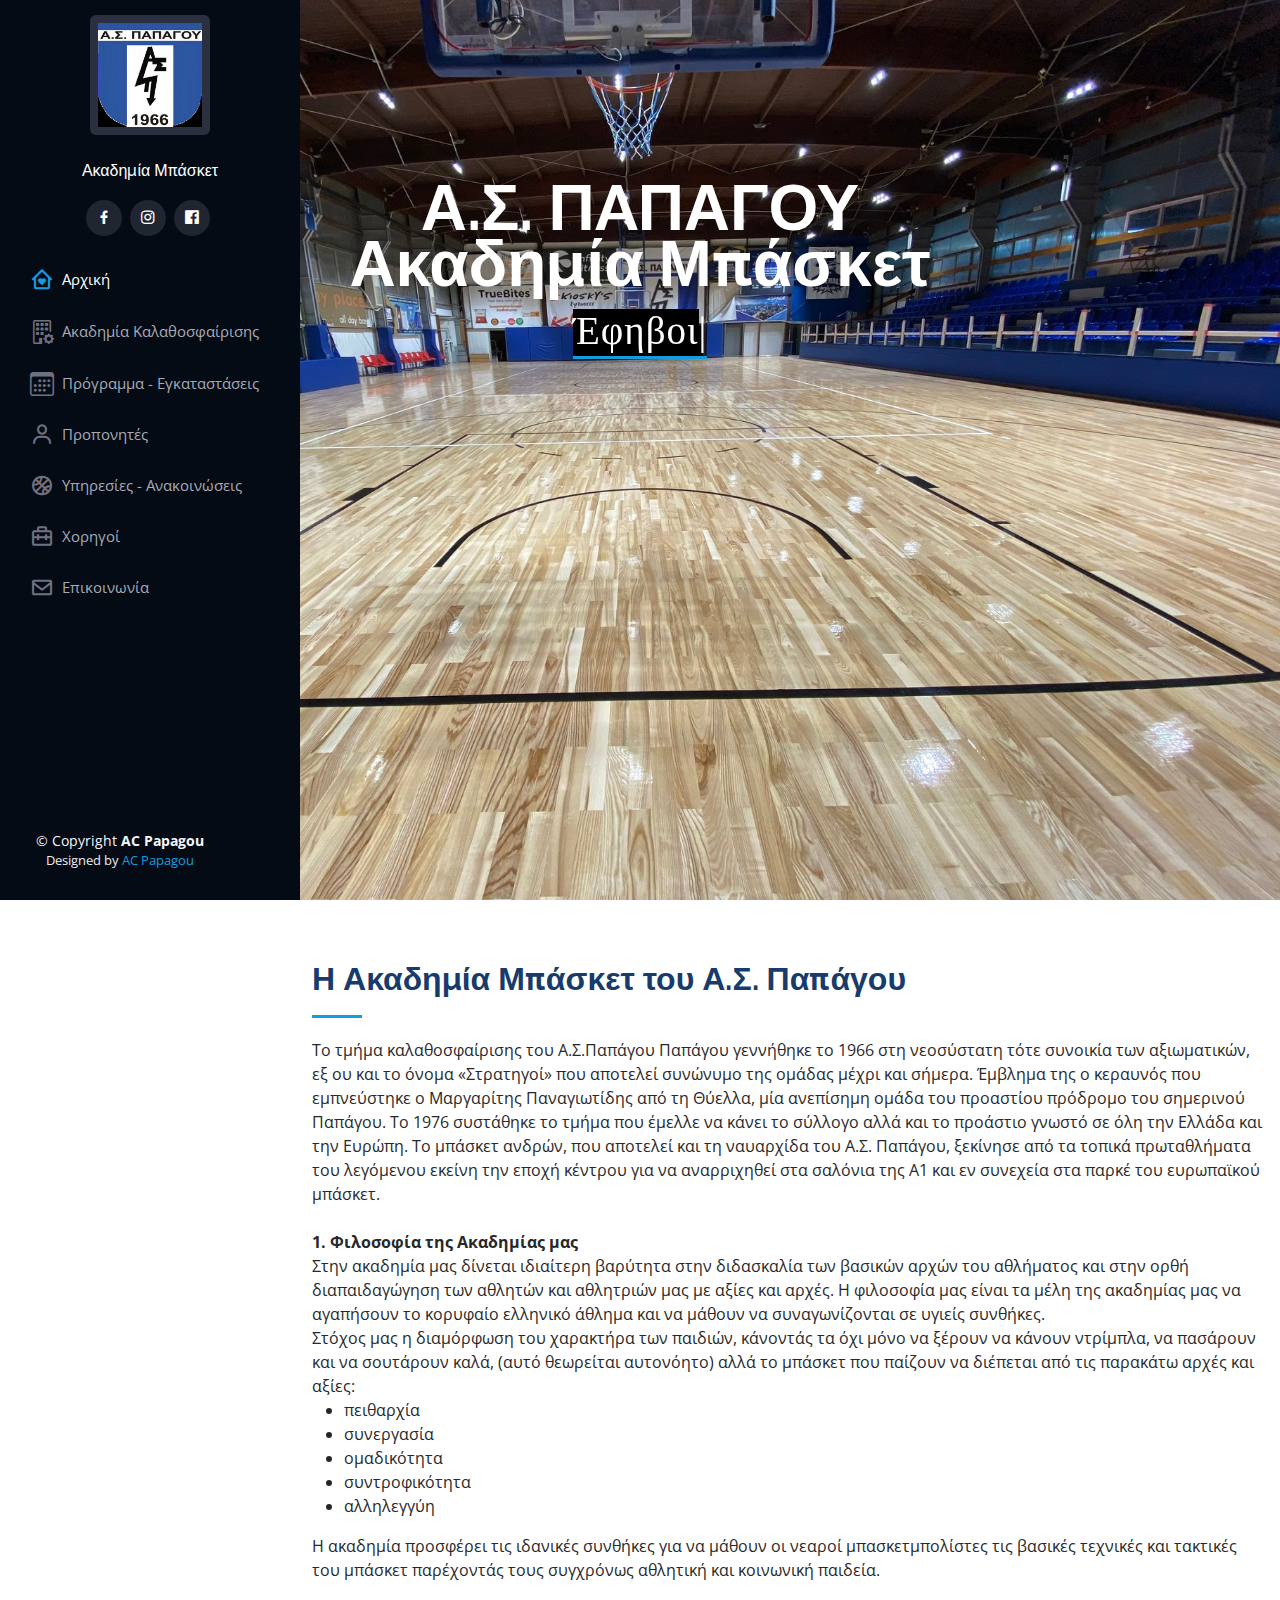
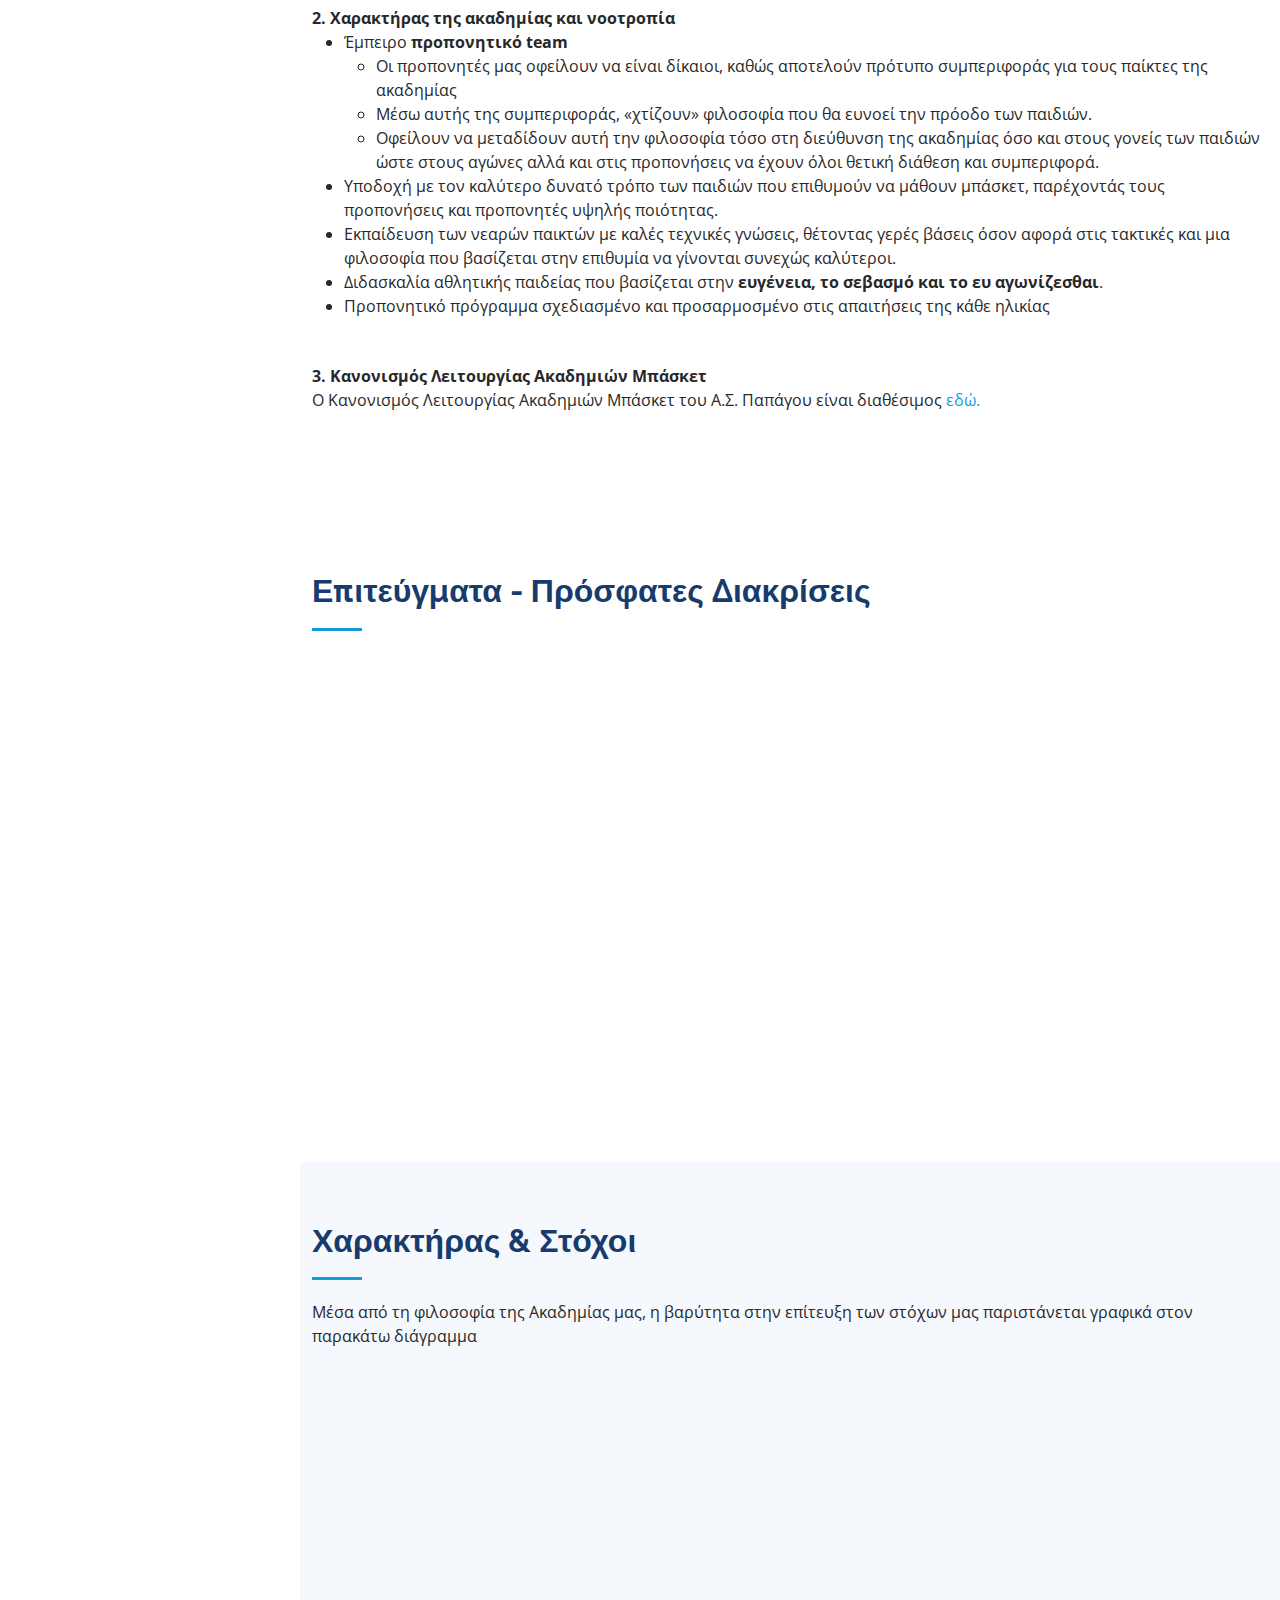
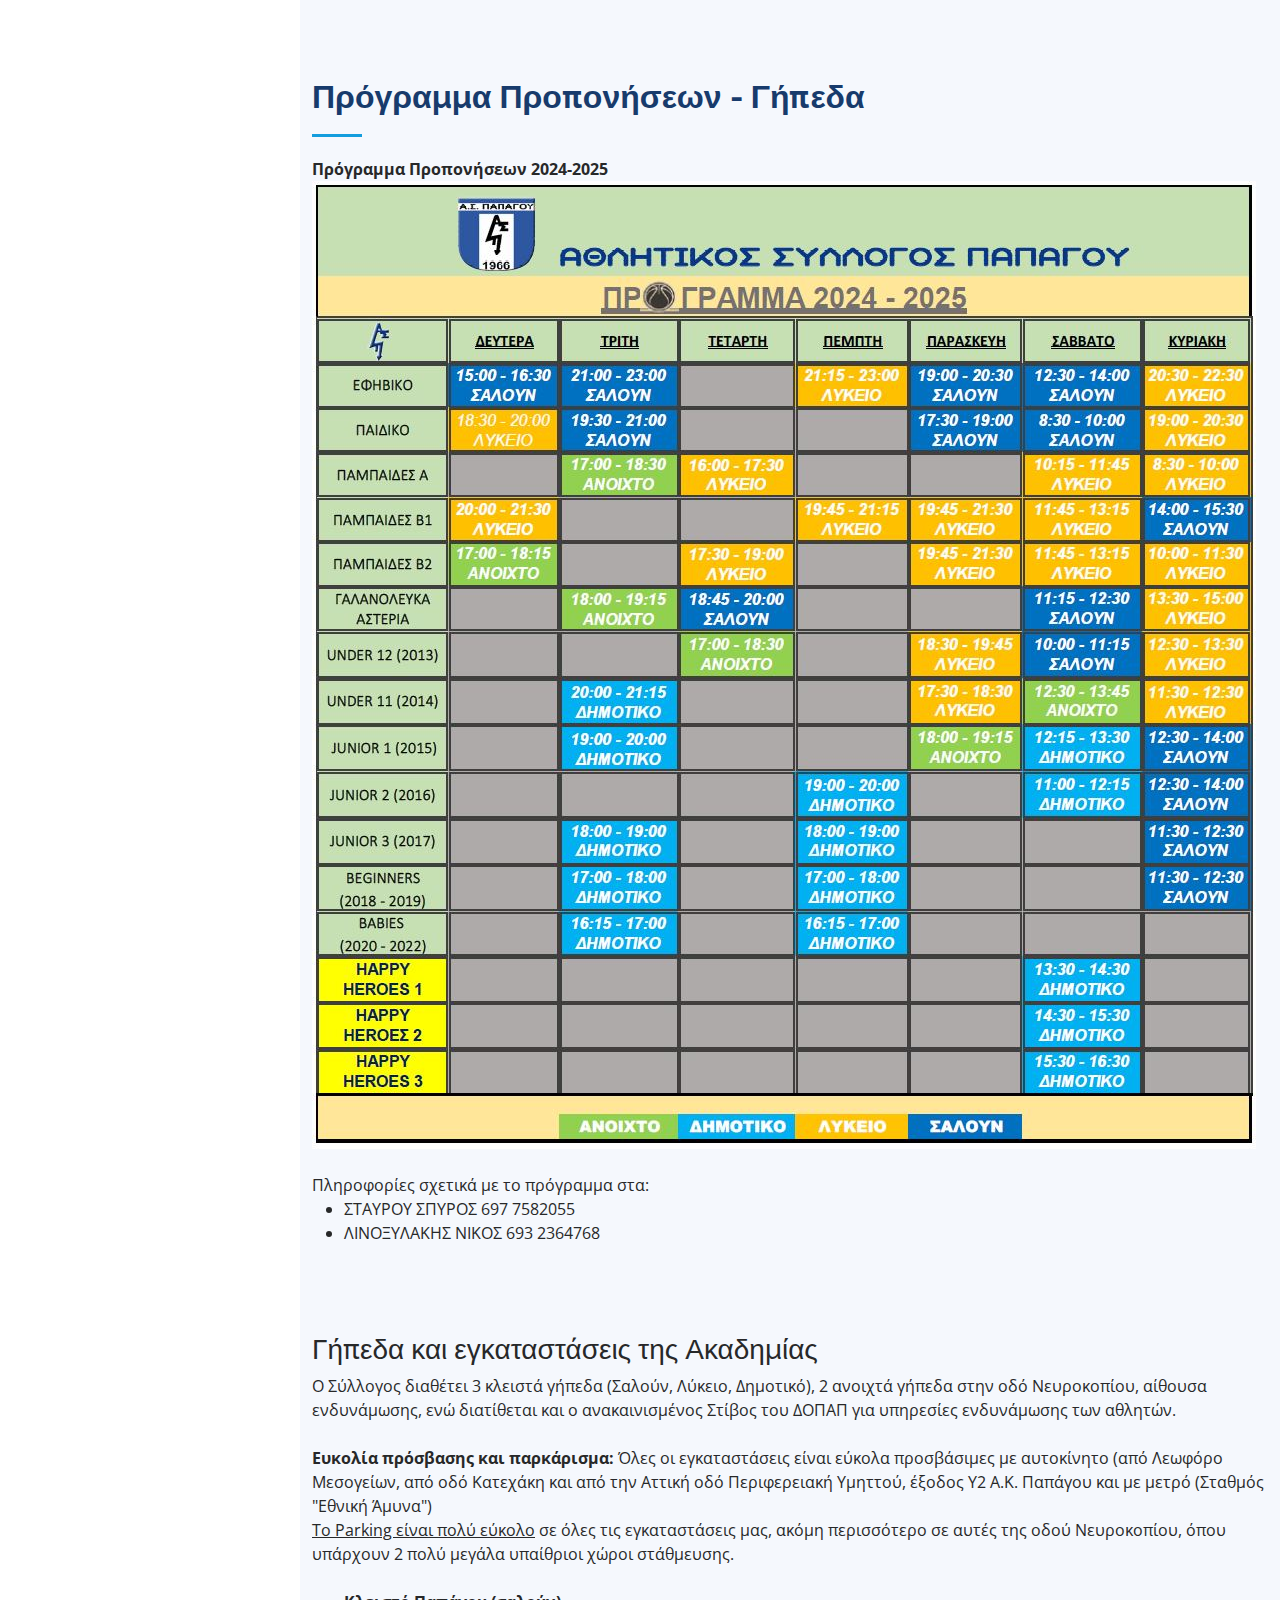
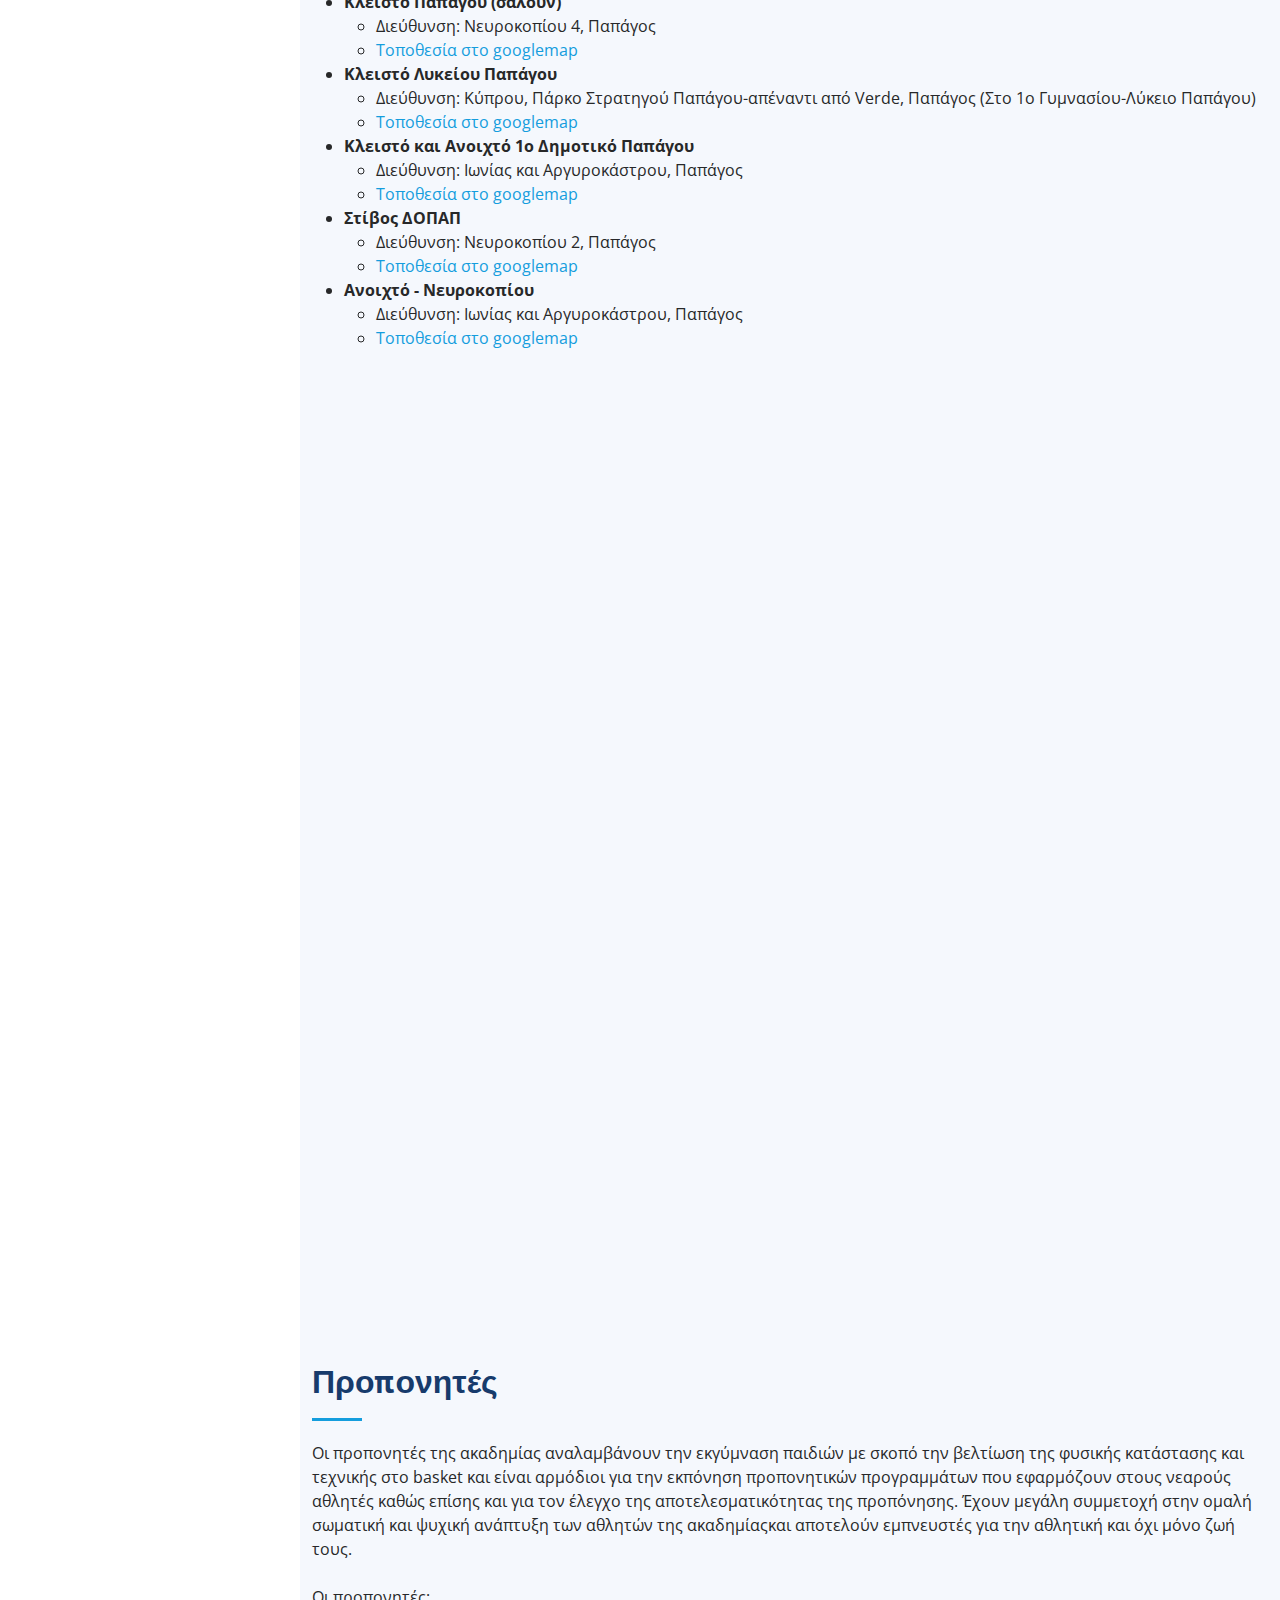
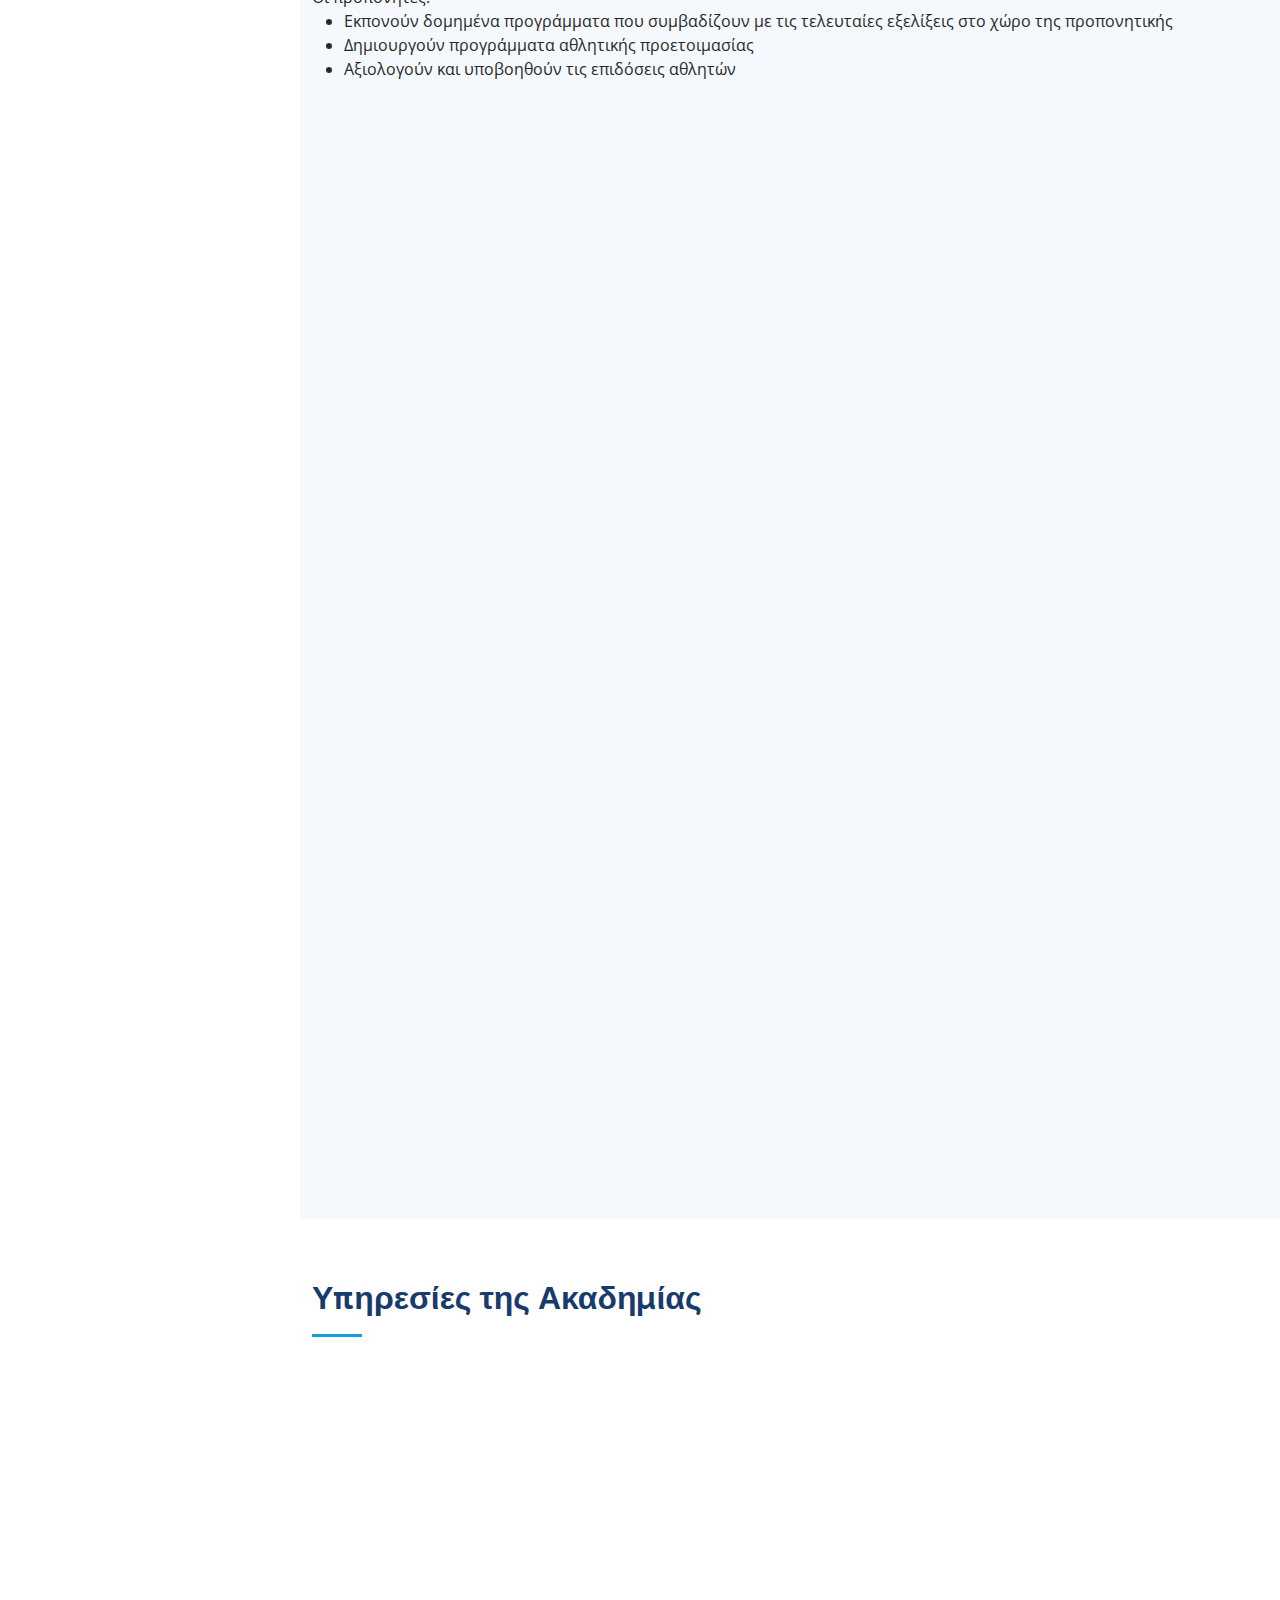
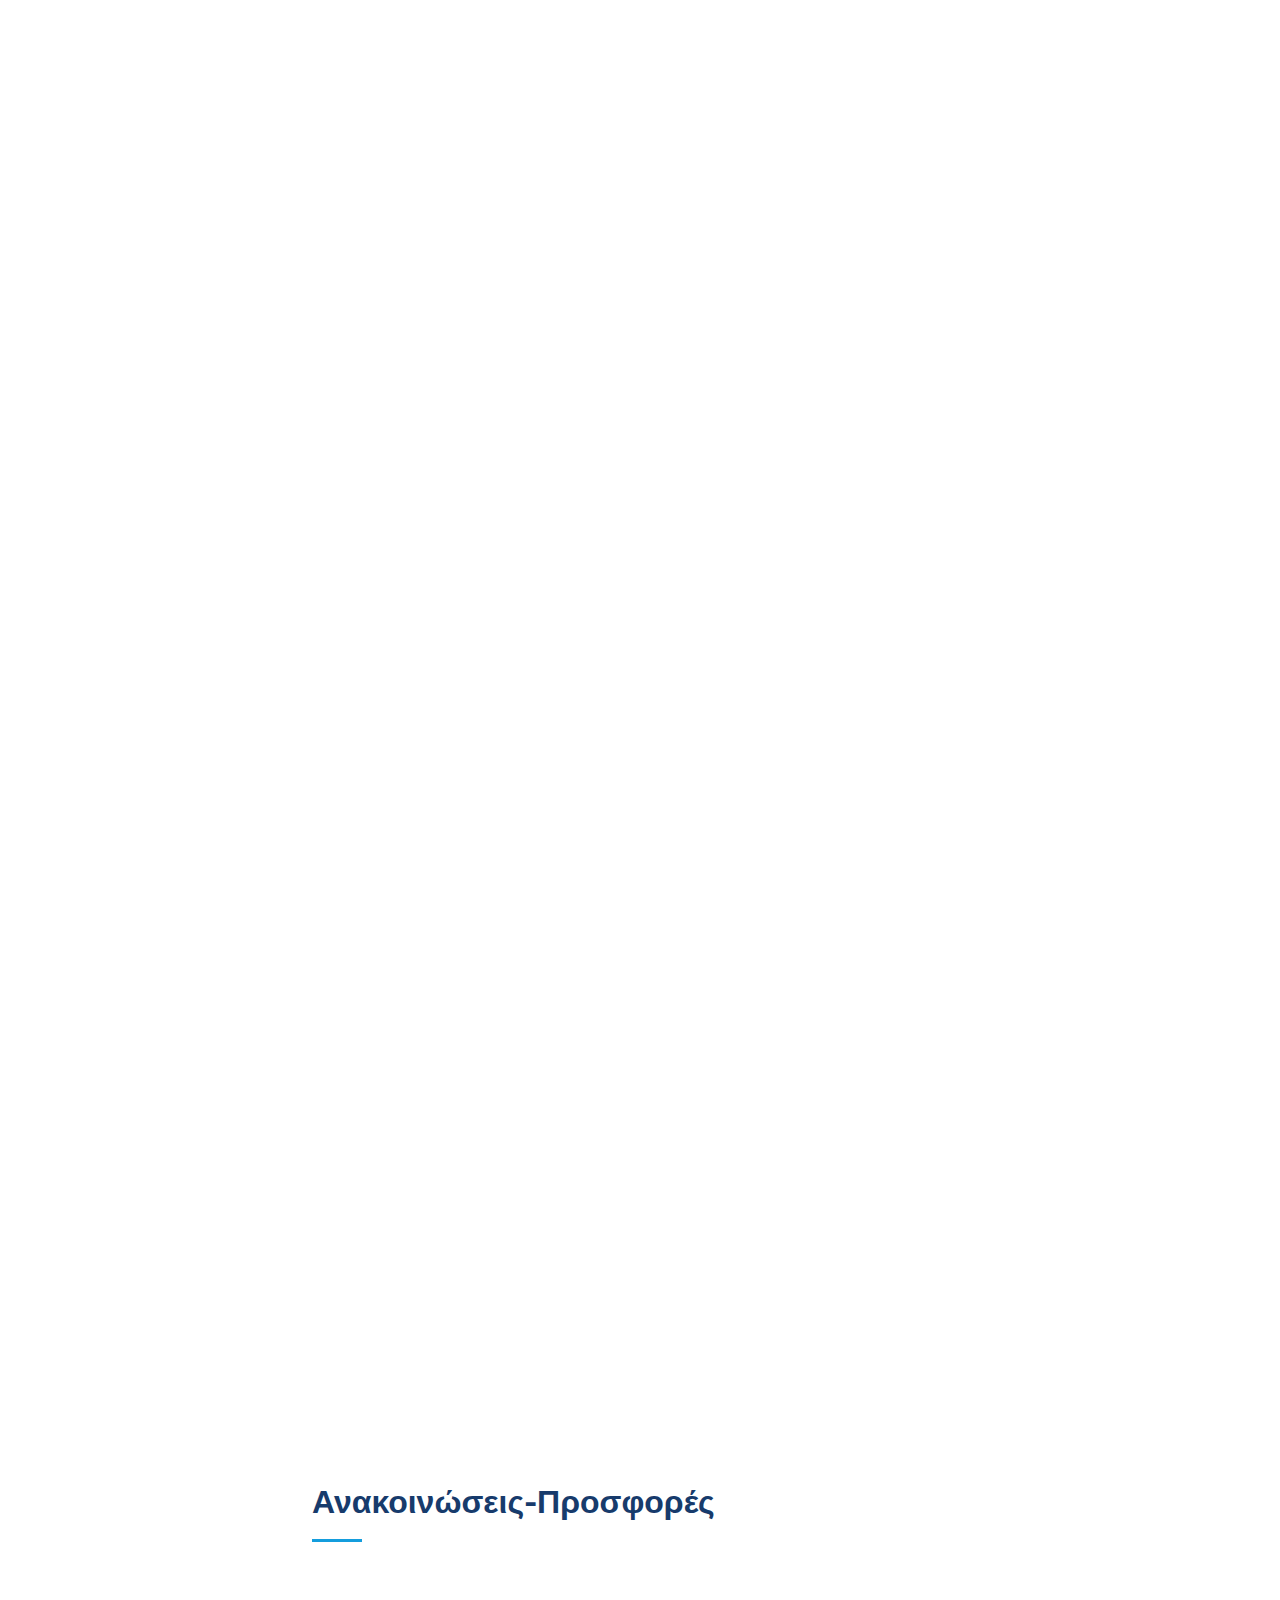
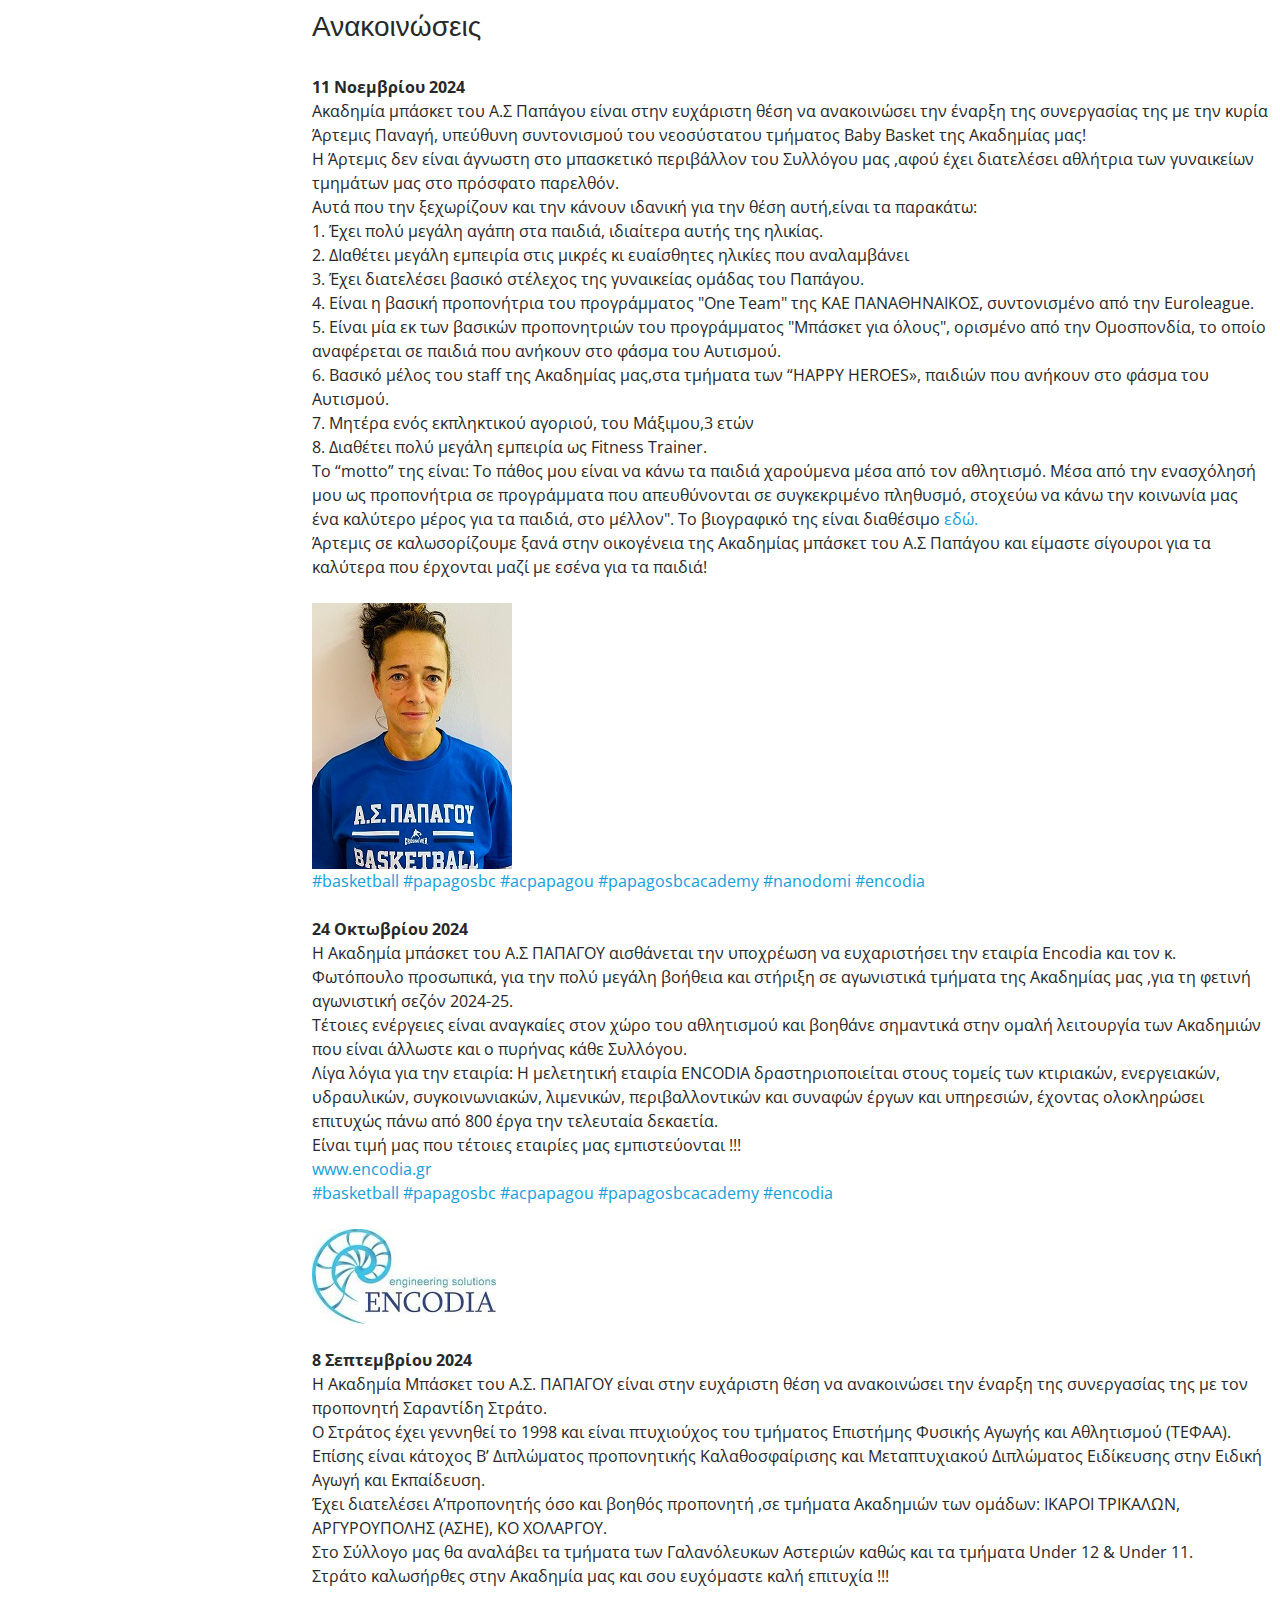
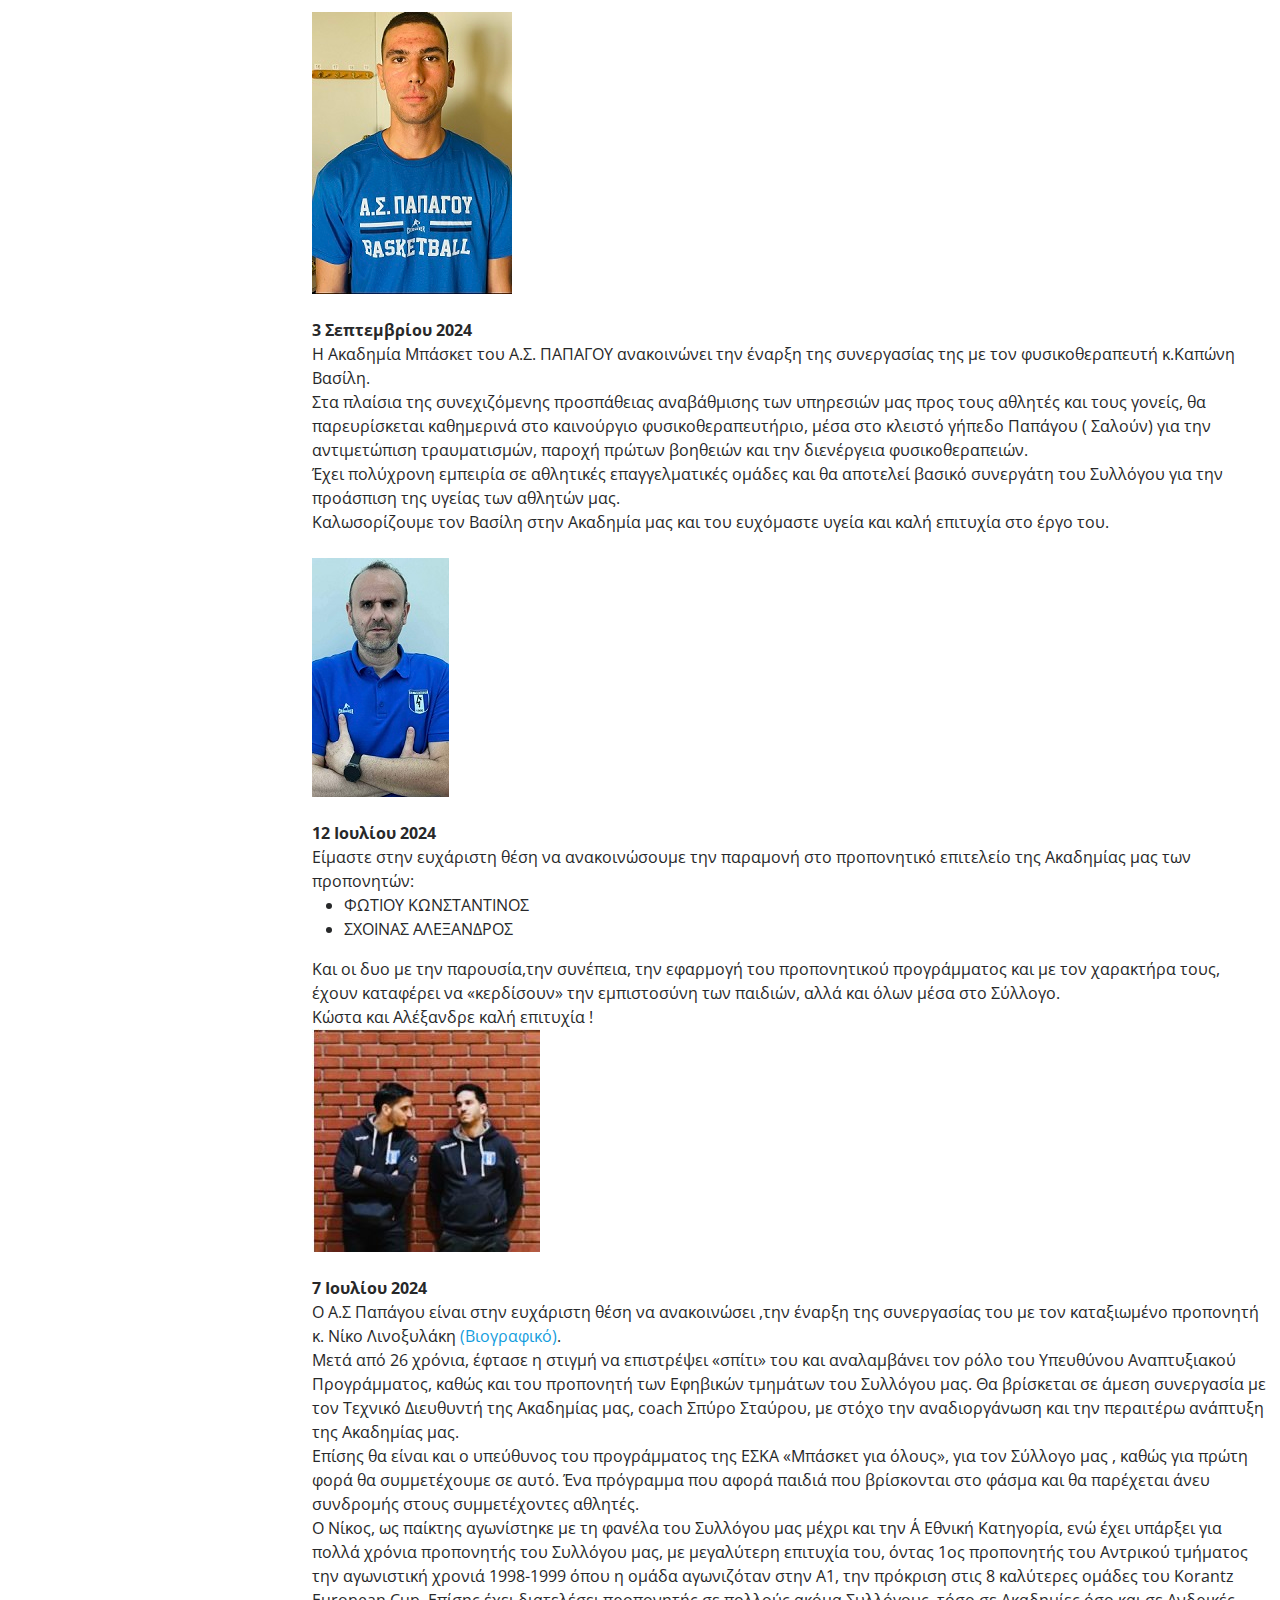
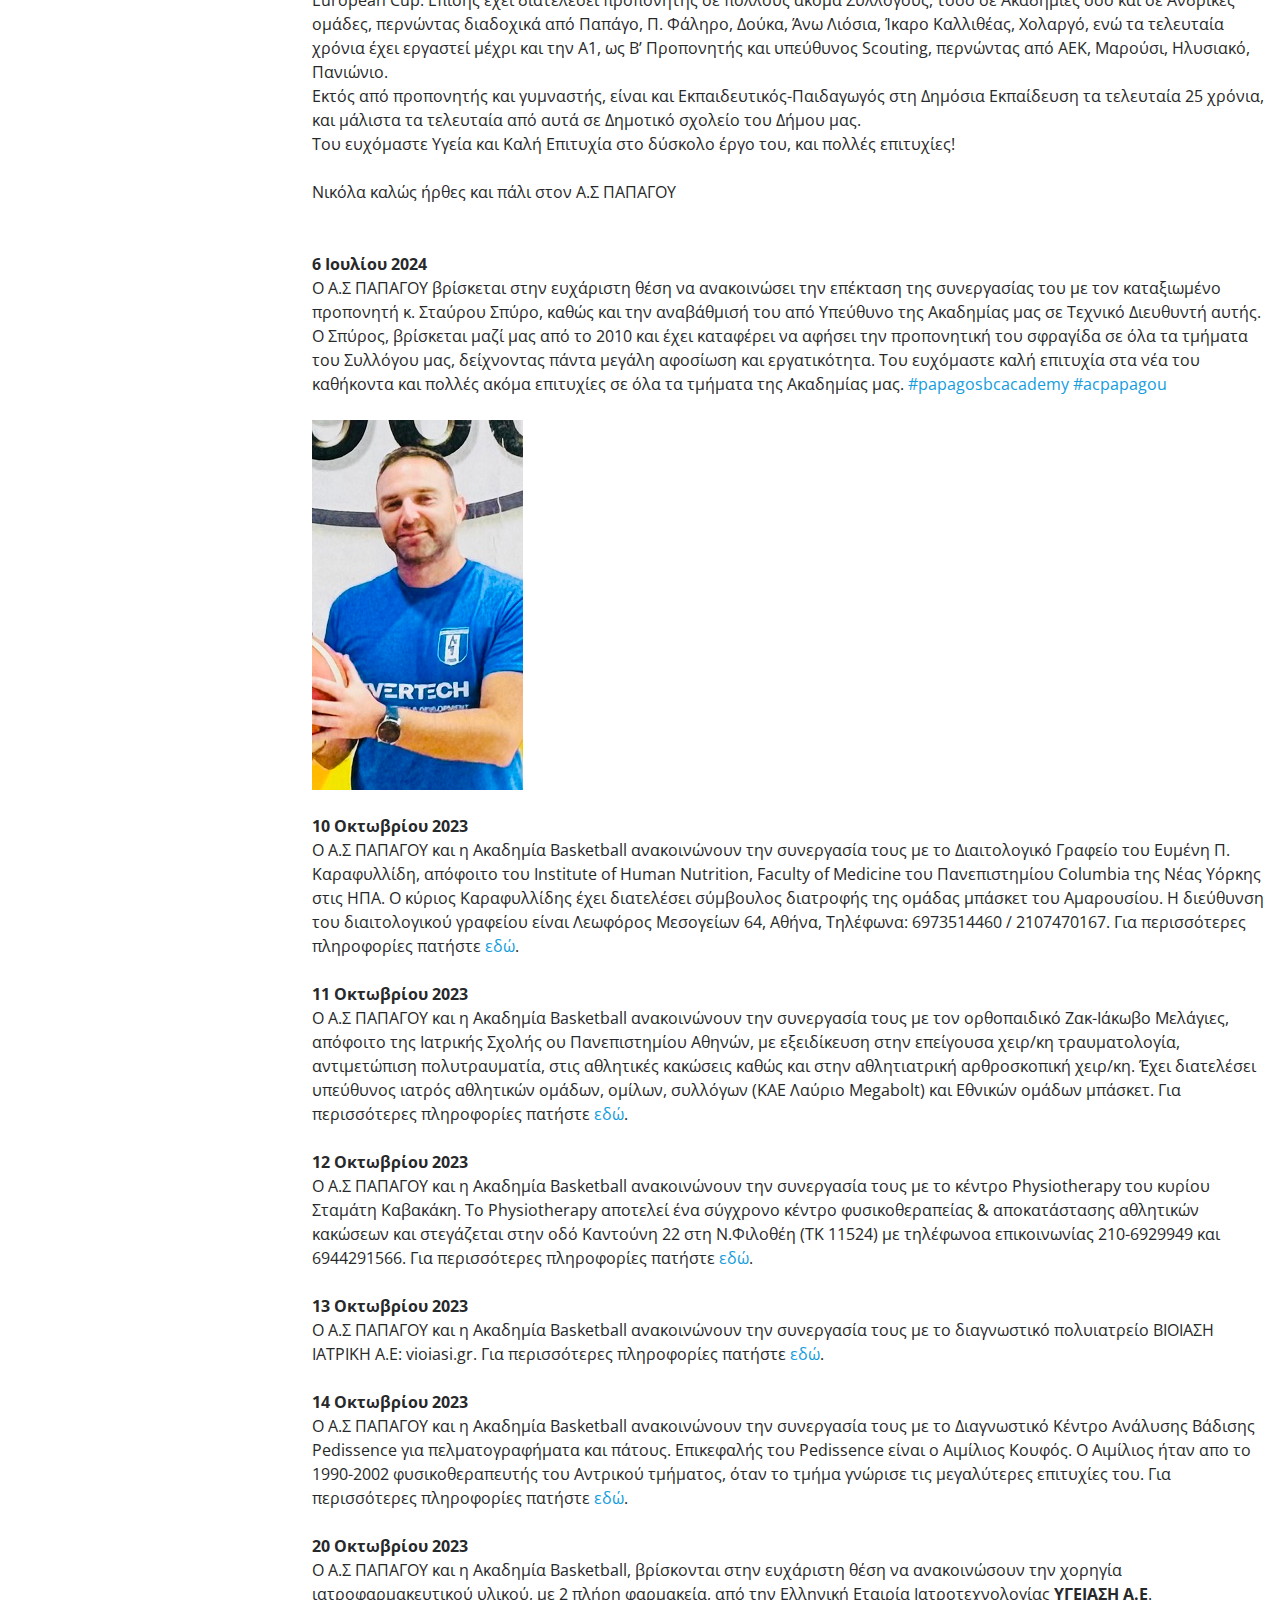
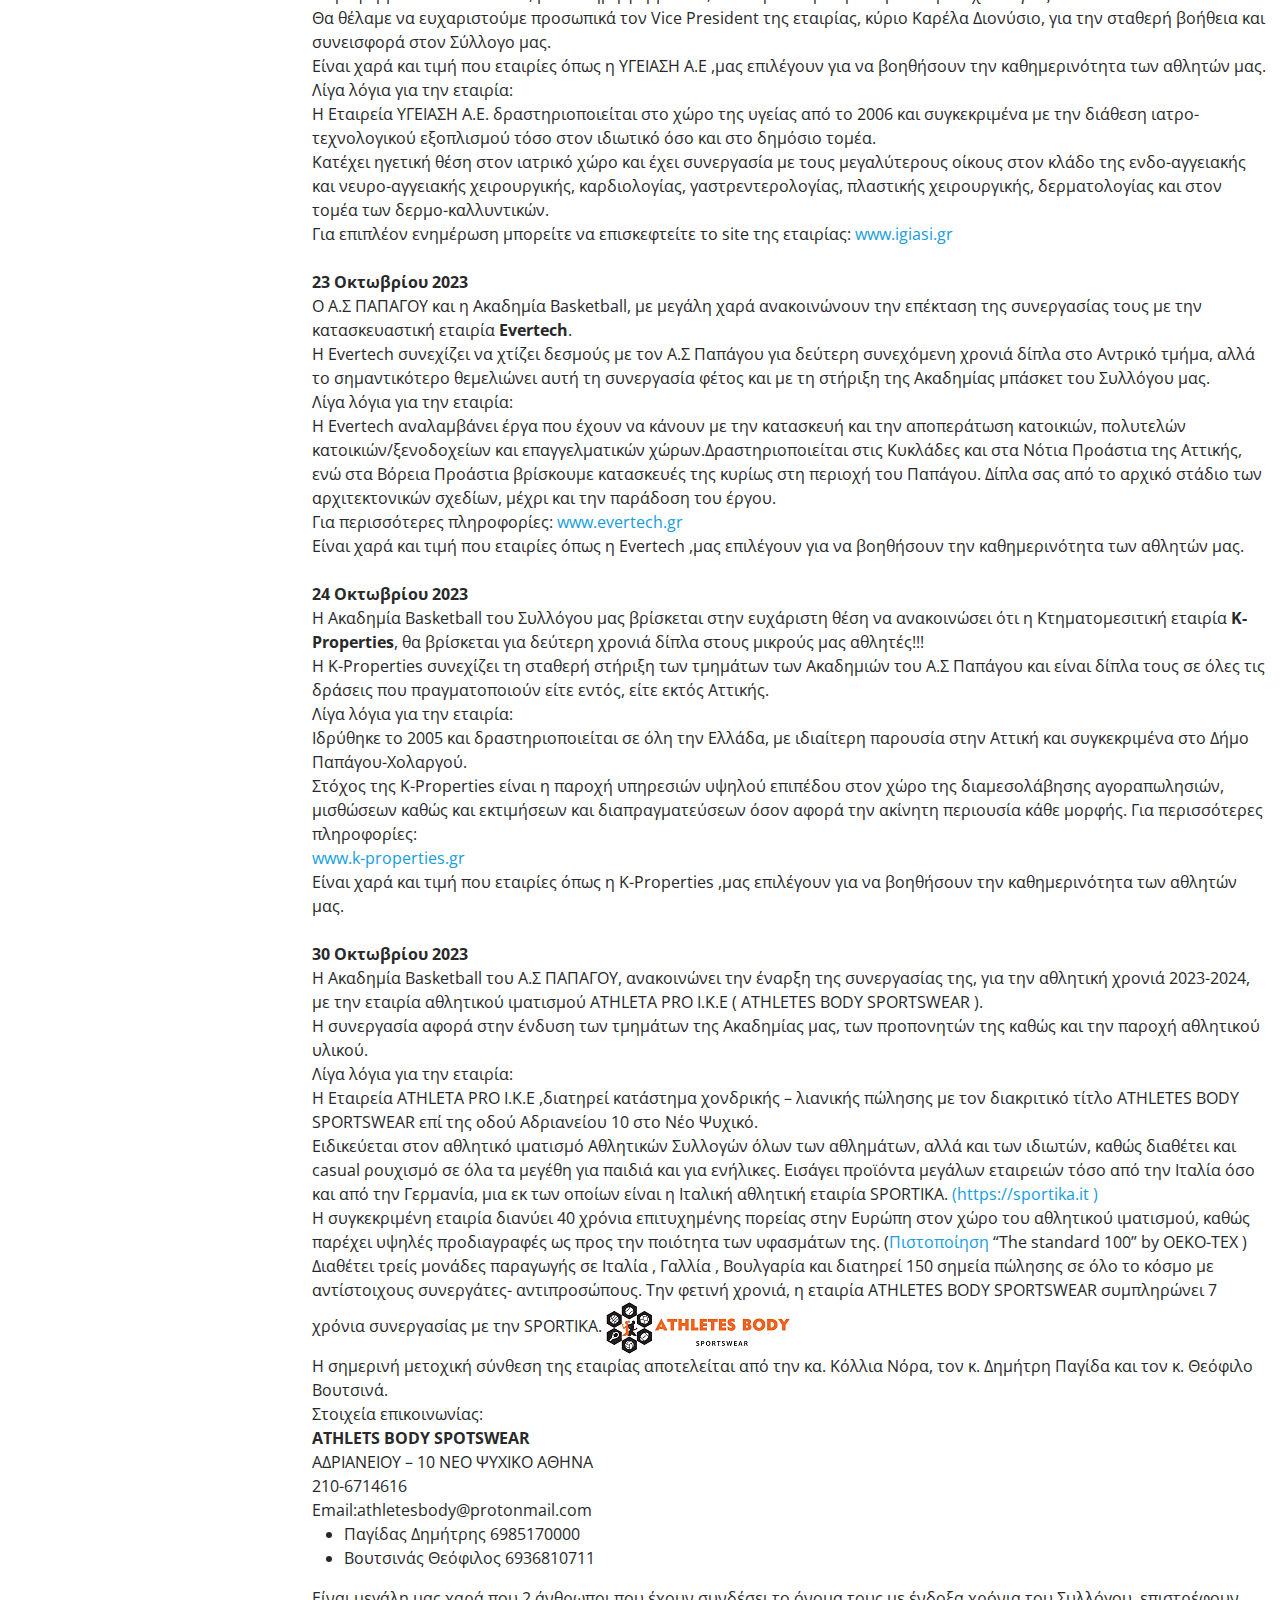
==== commit c65893ca: "text" ====
--- a/index.html
+++ b/index.html
@@ -842,9 +842,9 @@
 <br>5. Είναι μία εκ των βασικών προπονητριών του προγράμματος "Μπάσκετ για όλους", ορισμένο από την Ομοσπονδία, το οποίο αναφέρεται σε παιδιά που ανήκουν στο φάσμα του Αυτισμού.
 <br>6. Βασικό μέλος του staff της Ακαδημίας μας,στα τμήματα των “HAPPY HEROES», παιδιών που ανήκουν στο φάσμα του Αυτισμού.
 <br>7. Μητέρα ενός εκπληκτικού αγοριού, του Μάξιμου,3 ετών 
-<br>8.Διαθέτει πολύ μεγάλη εμπειρία ως Fitness Trainer.
-<br>Το “motto” της είναι: Το πάθος μου είναι να κάνω τα παιδιά χαρούμενα μέσα από τον αθλητισμό.  Μέσα από την ενασχόλησή μου ως προπονήτρια σε προγράμματα που απευθύνονται σε συγκεκριμένο πληθυσμό, στοχεύω να κάνω την κοινωνία μας ένα καλύτερο μέρος για τα παιδιά, στο μέλλον". Το βιογραφικό της είναι διαθέσιμο  <a href="file:///C:/workspace/acpapagoubcacademy/assets/files/artemis_panagi_cv.pdf" target="_blank">εδώ.</a>
-Άρτεμις σε καλωσορίζουμε ξανά στην οικογένεια της Ακαδημίας μπάσκετ του Α.Σ Παπάγου και είμαστε σίγουροι για τα καλύτερα που έρχονται μαζί με εσένα για τα παιδιά !!!<br><br>
+<br>8. Διαθέτει πολύ μεγάλη εμπειρία ως Fitness Trainer.
+<br>Το “motto” της είναι: Το πάθος μου είναι να κάνω τα παιδιά χαρούμενα μέσα από τον αθλητισμό.  Μέσα από την ενασχόλησή μου ως προπονήτρια σε προγράμματα που απευθύνονται σε συγκεκριμένο πληθυσμό, στοχεύω να κάνω την κοινωνία μας ένα καλύτερο μέρος για τα παιδιά, στο μέλλον". Το βιογραφικό της είναι διαθέσιμο  <a href="file:///C:/workspace/acpapagoubcacademy/assets/files/artemis_panagi_cv.pdf" target="_blank">εδώ.</a><br>
+Άρτεμις σε καλωσορίζουμε ξανά στην οικογένεια της Ακαδημίας μπάσκετ του Α.Σ Παπάγου και είμαστε σίγουροι για τα καλύτερα που έρχονται μαζί με εσένα για τα παιδιά!<br><br>
 		  <img src="assets/img/testimonials/apanagi_small.jpg" alt="artemis"> 
 		  <br>
 		  <a href="https://www.facebook.com/hashtag/basketball" target="_blank">#basketball</a>
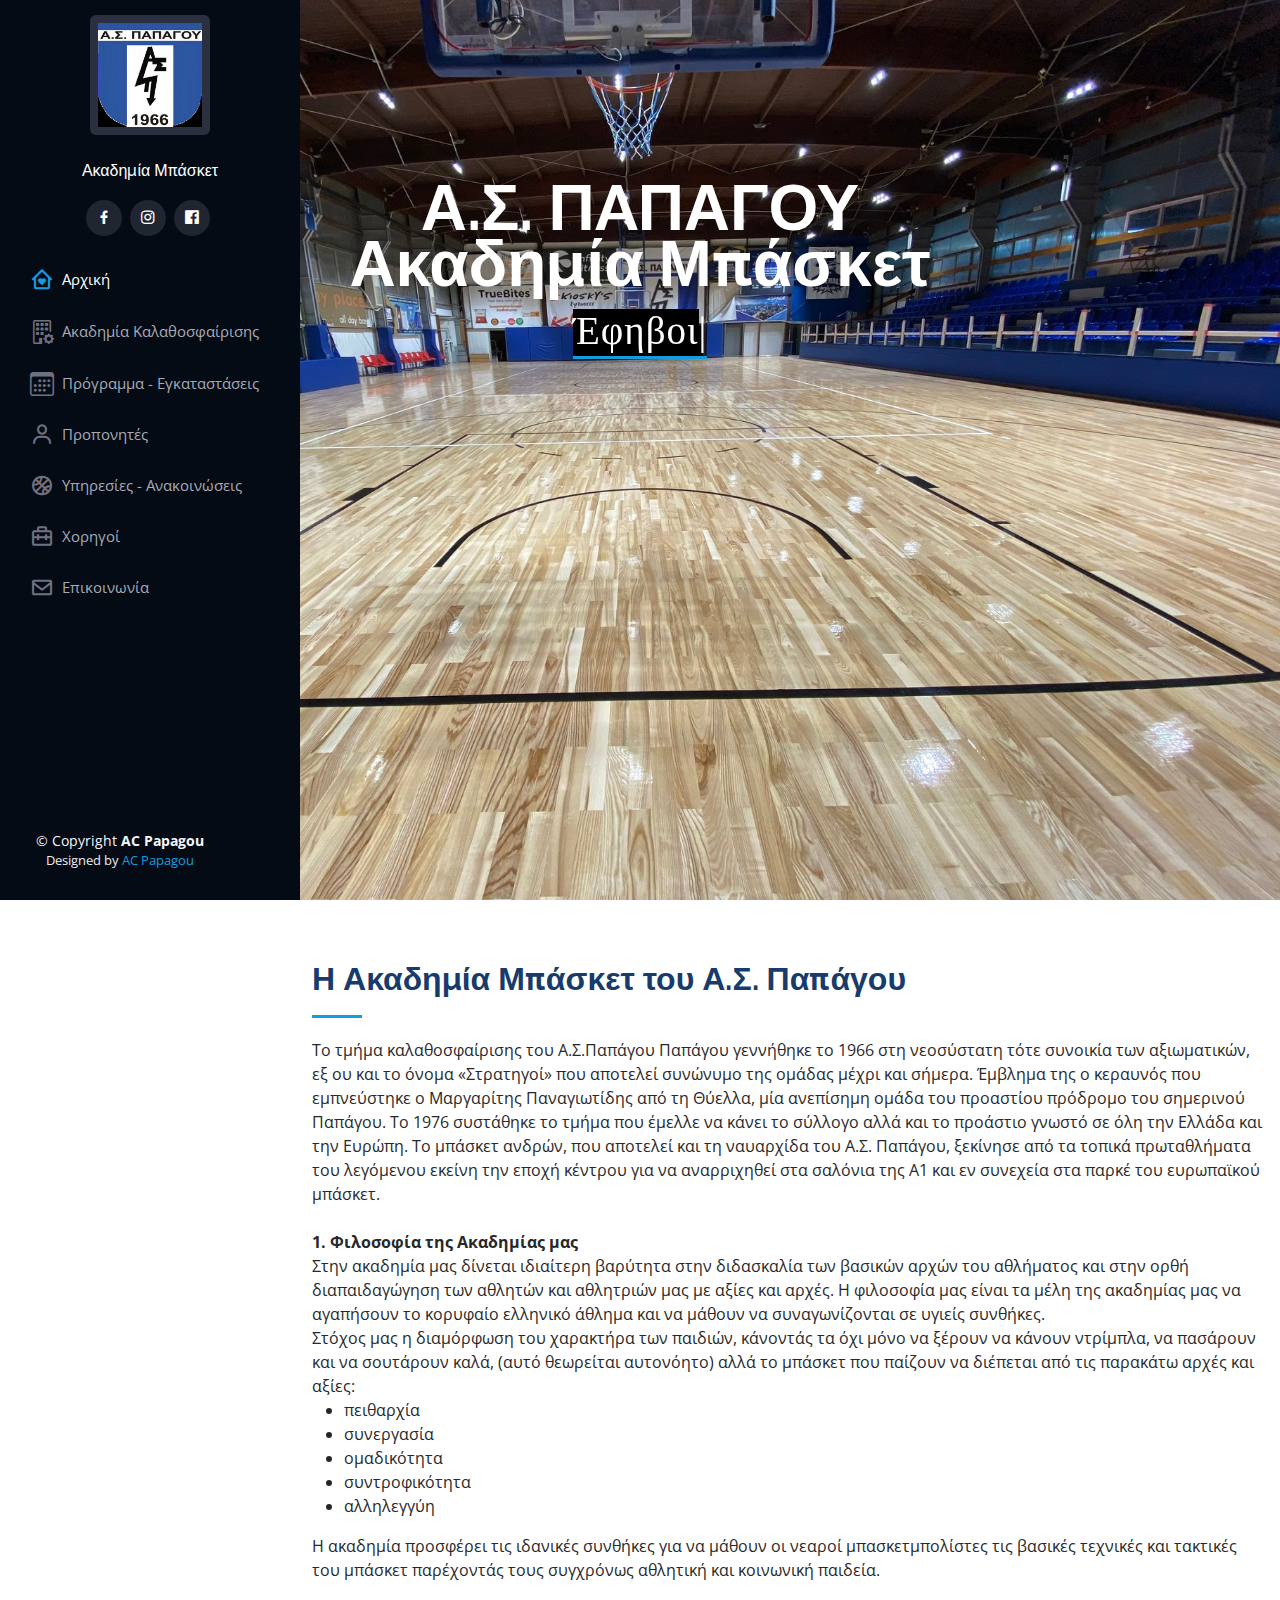
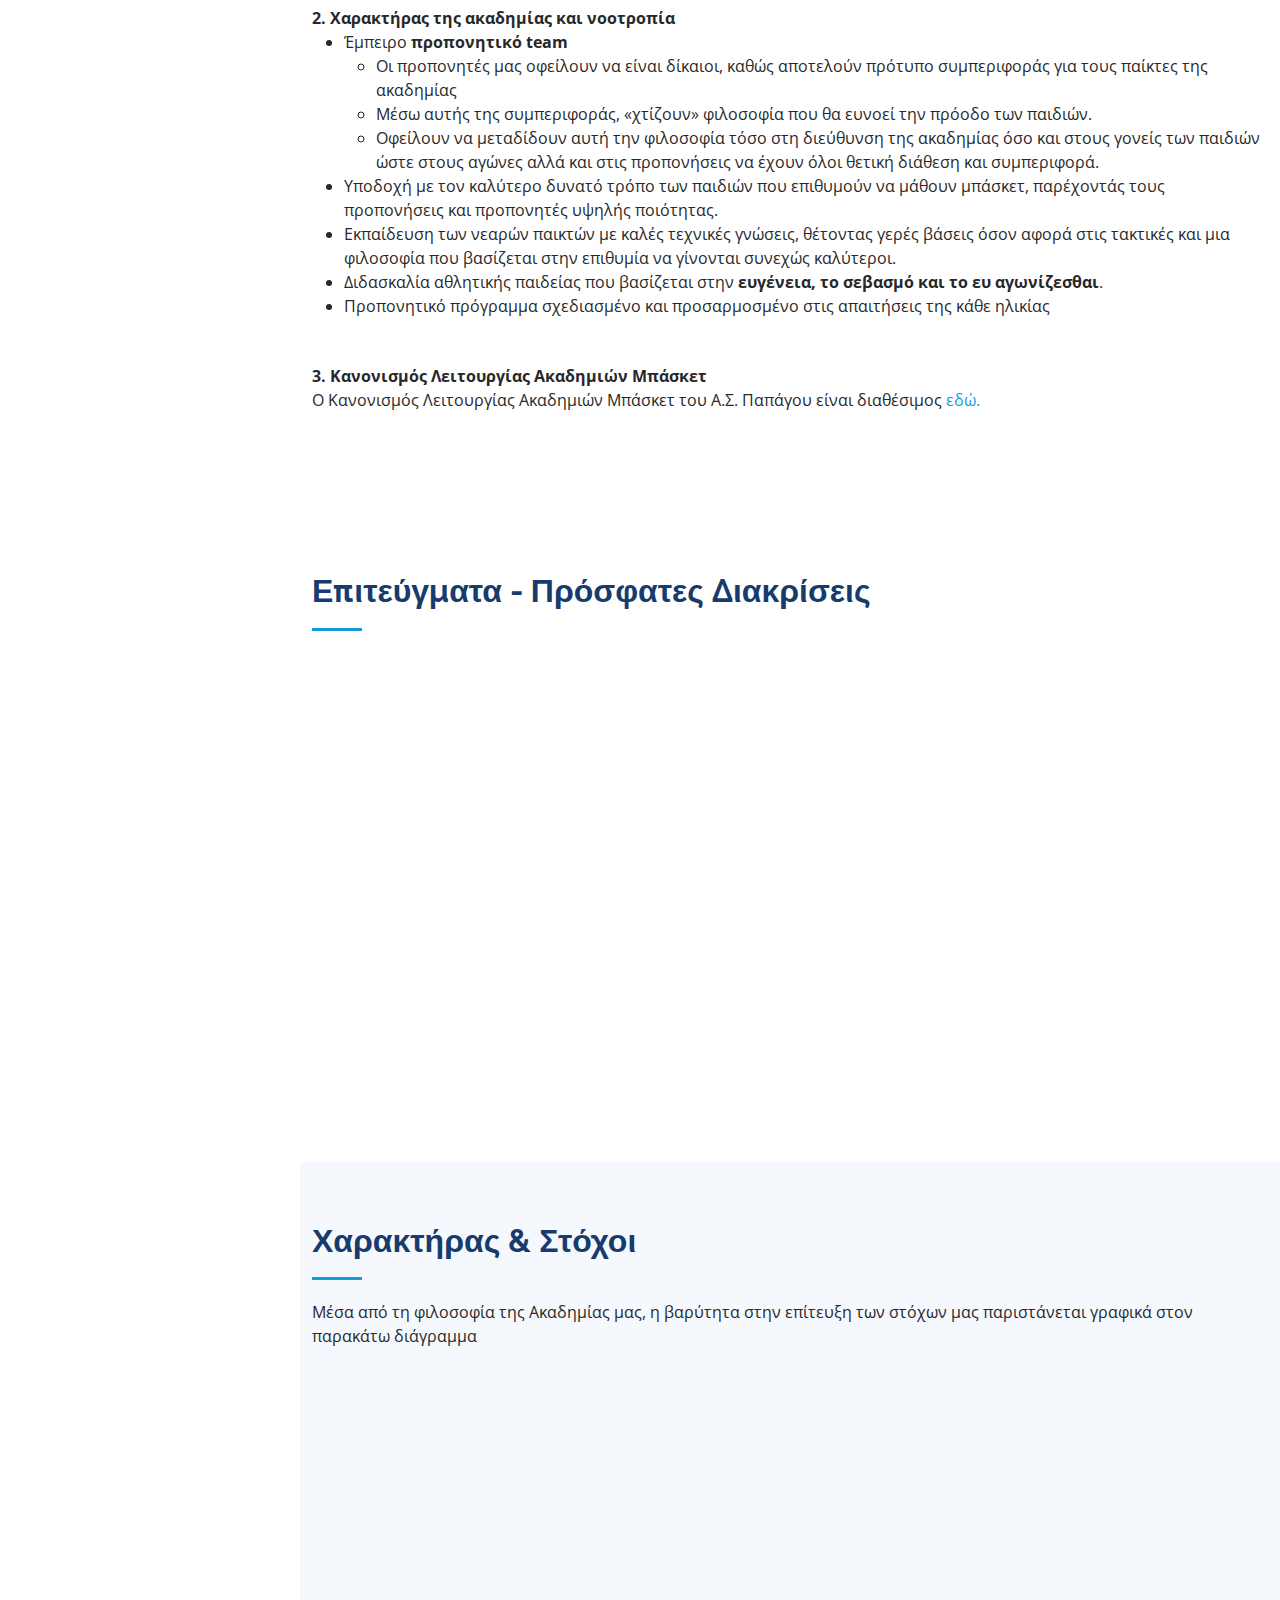
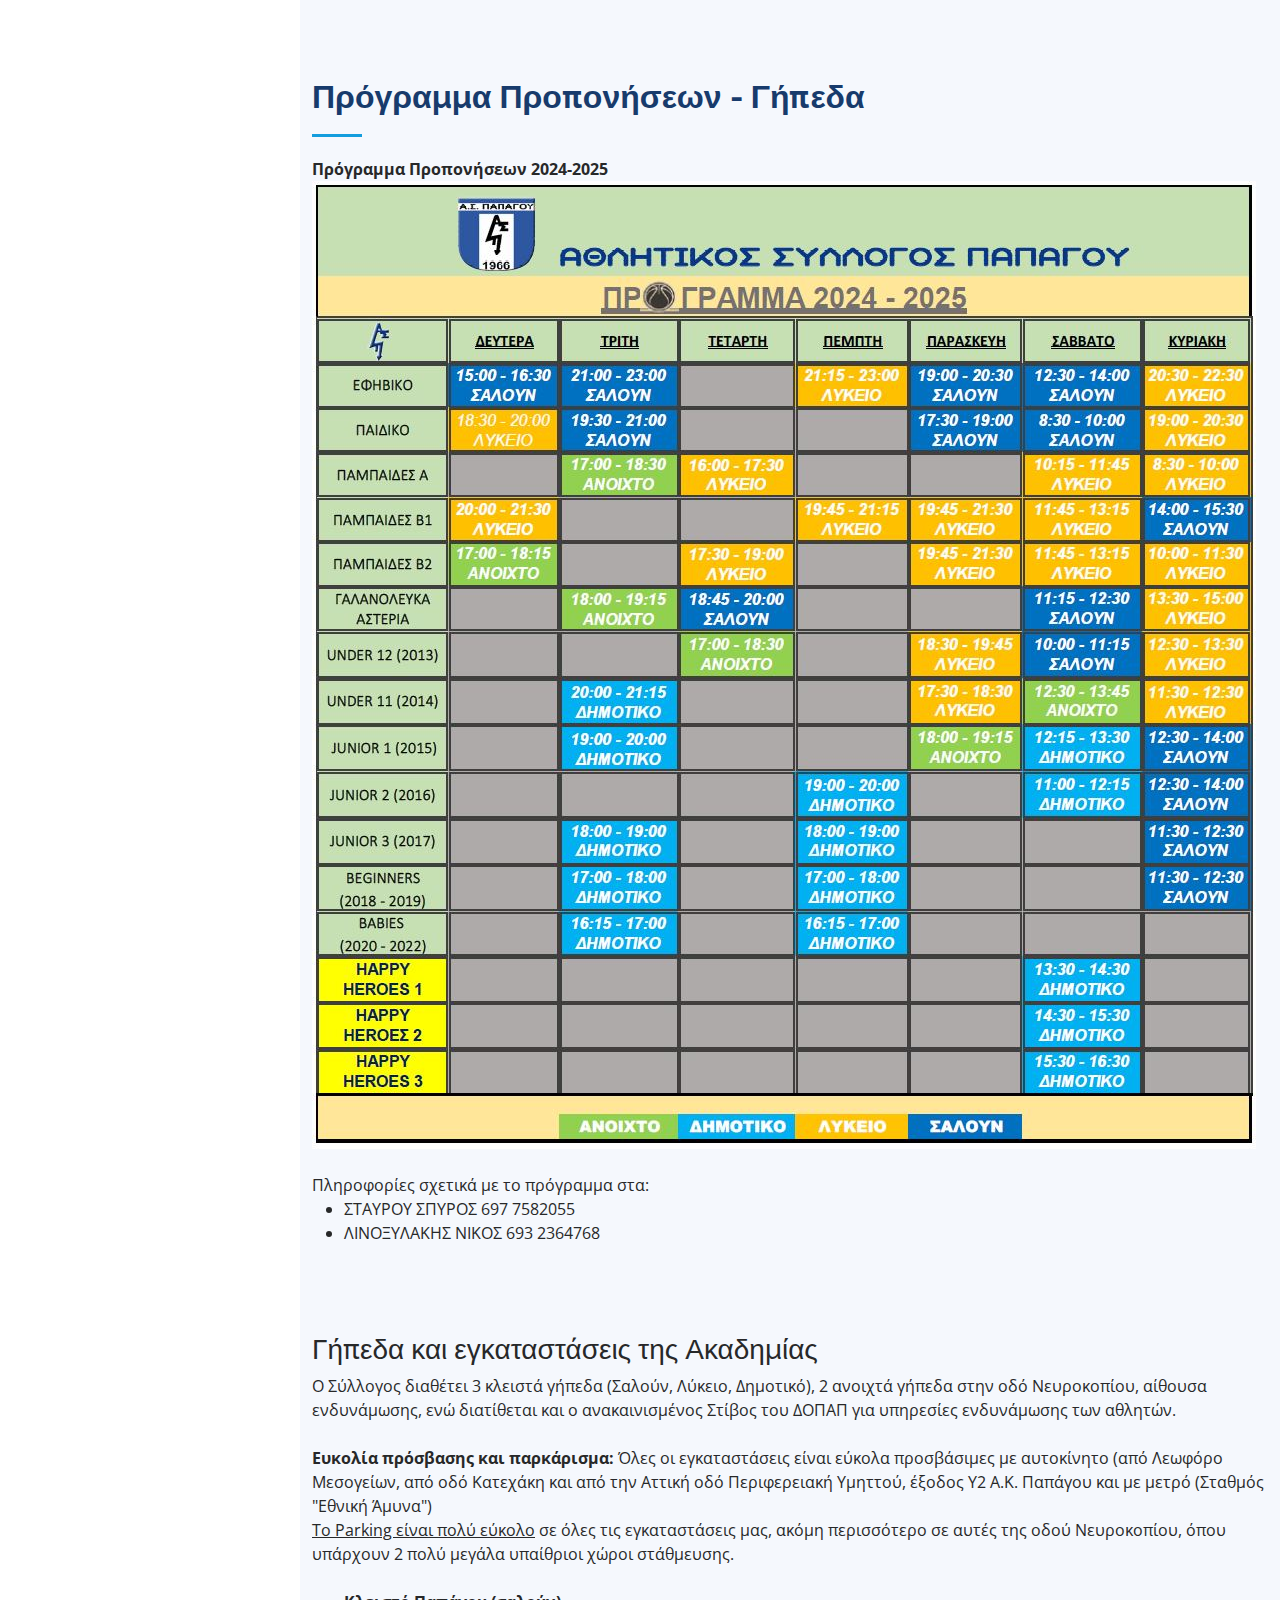
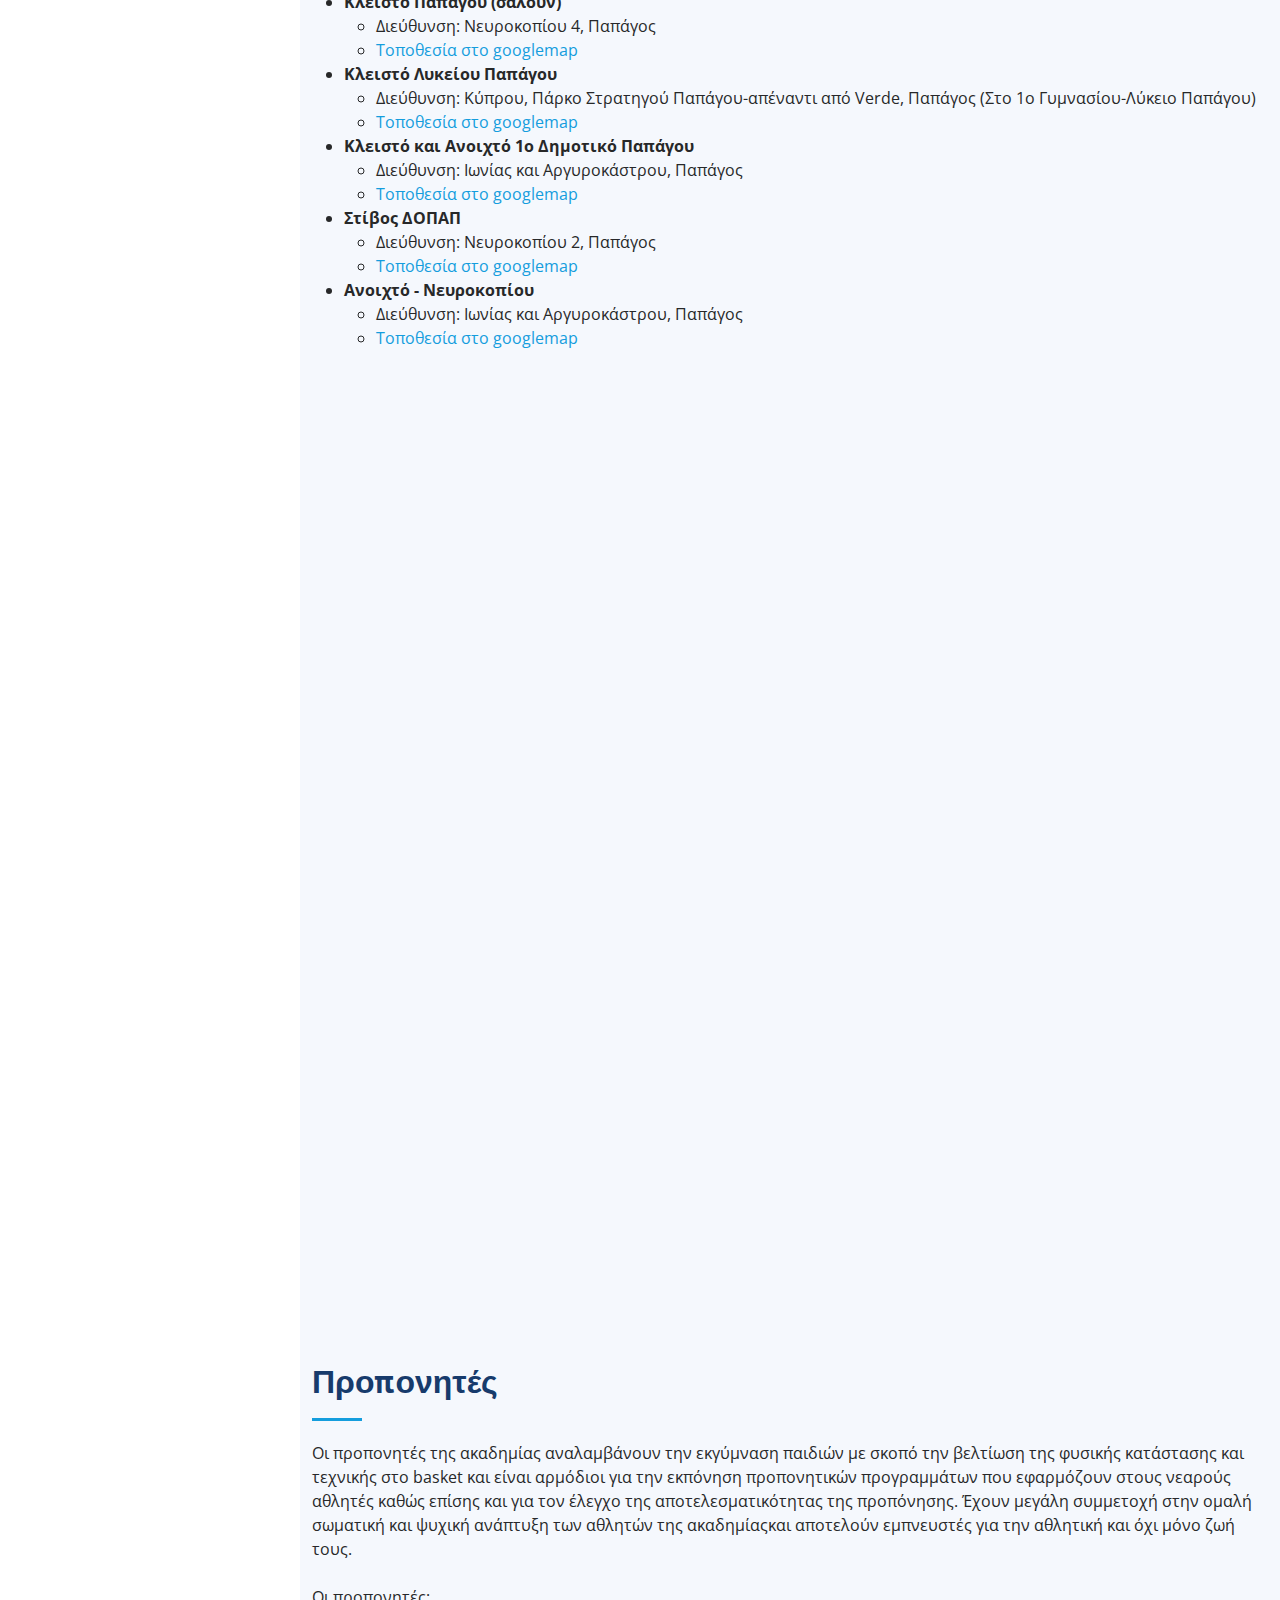
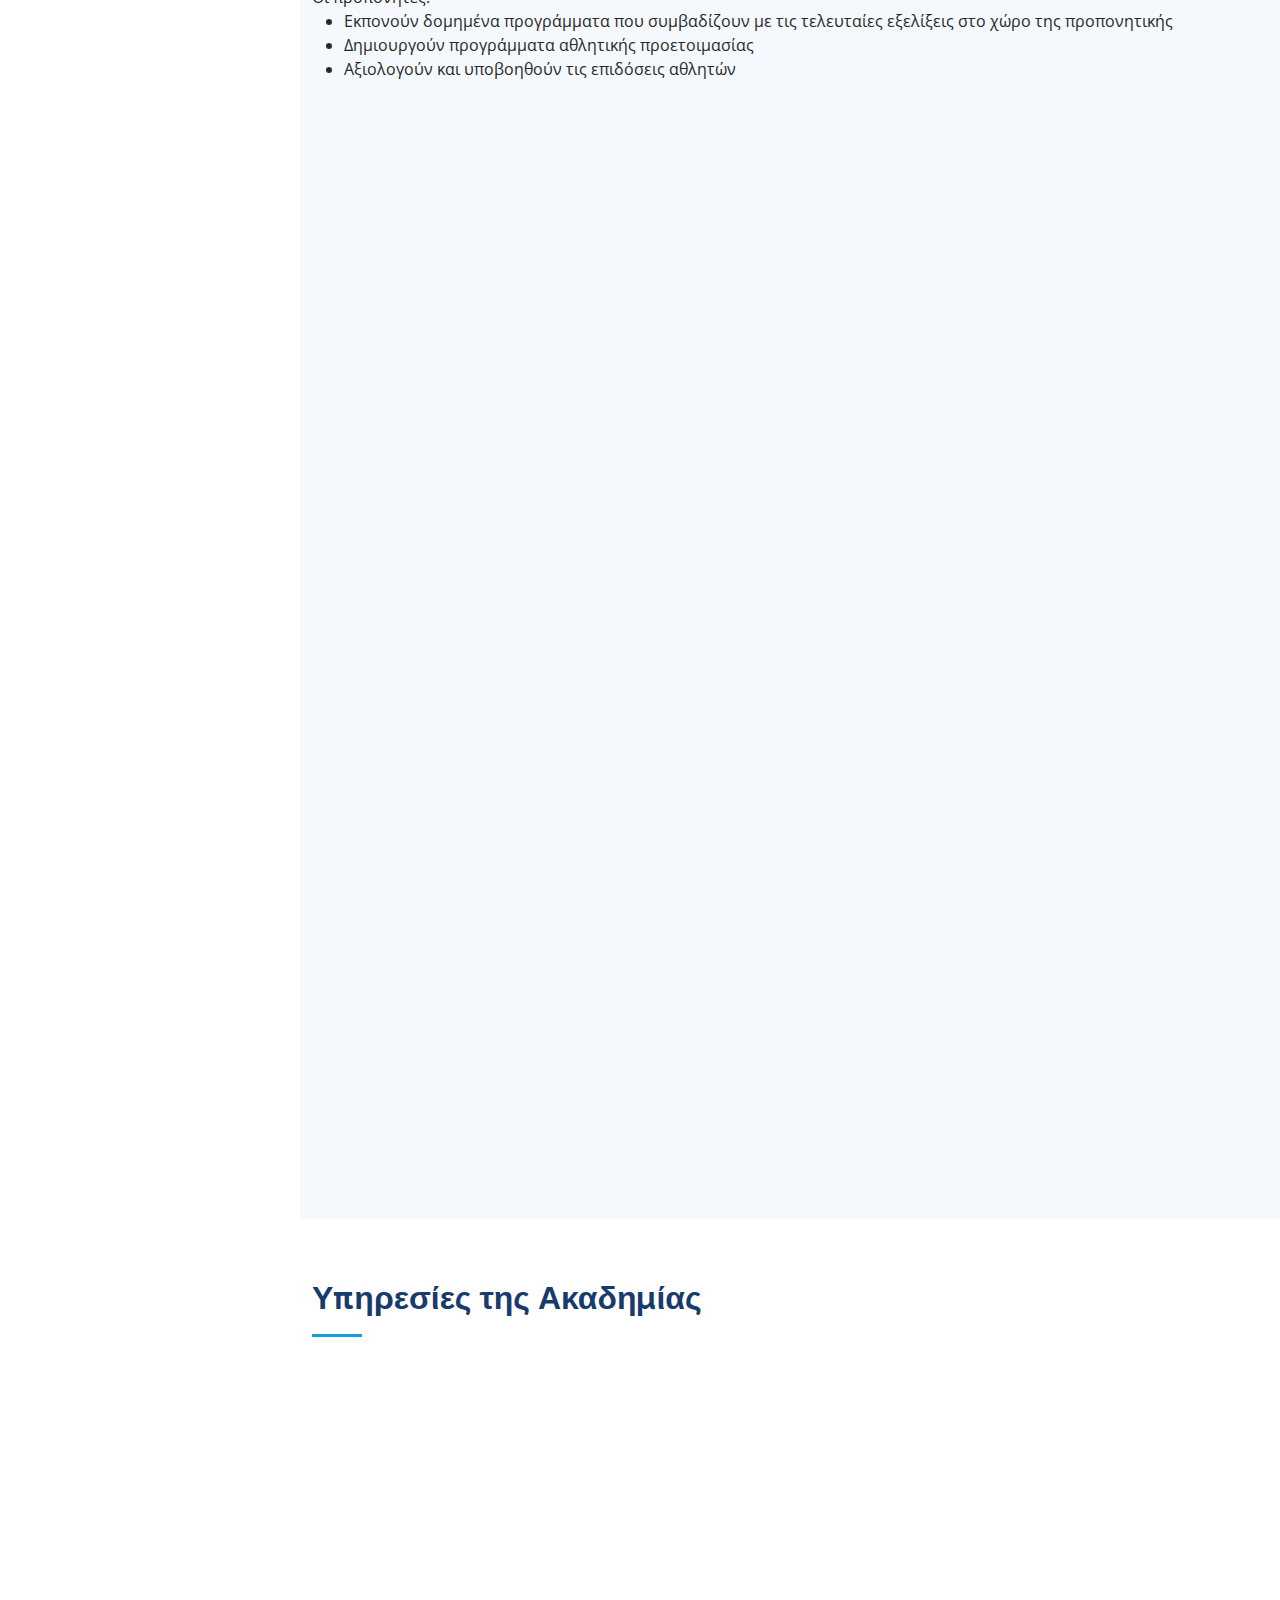
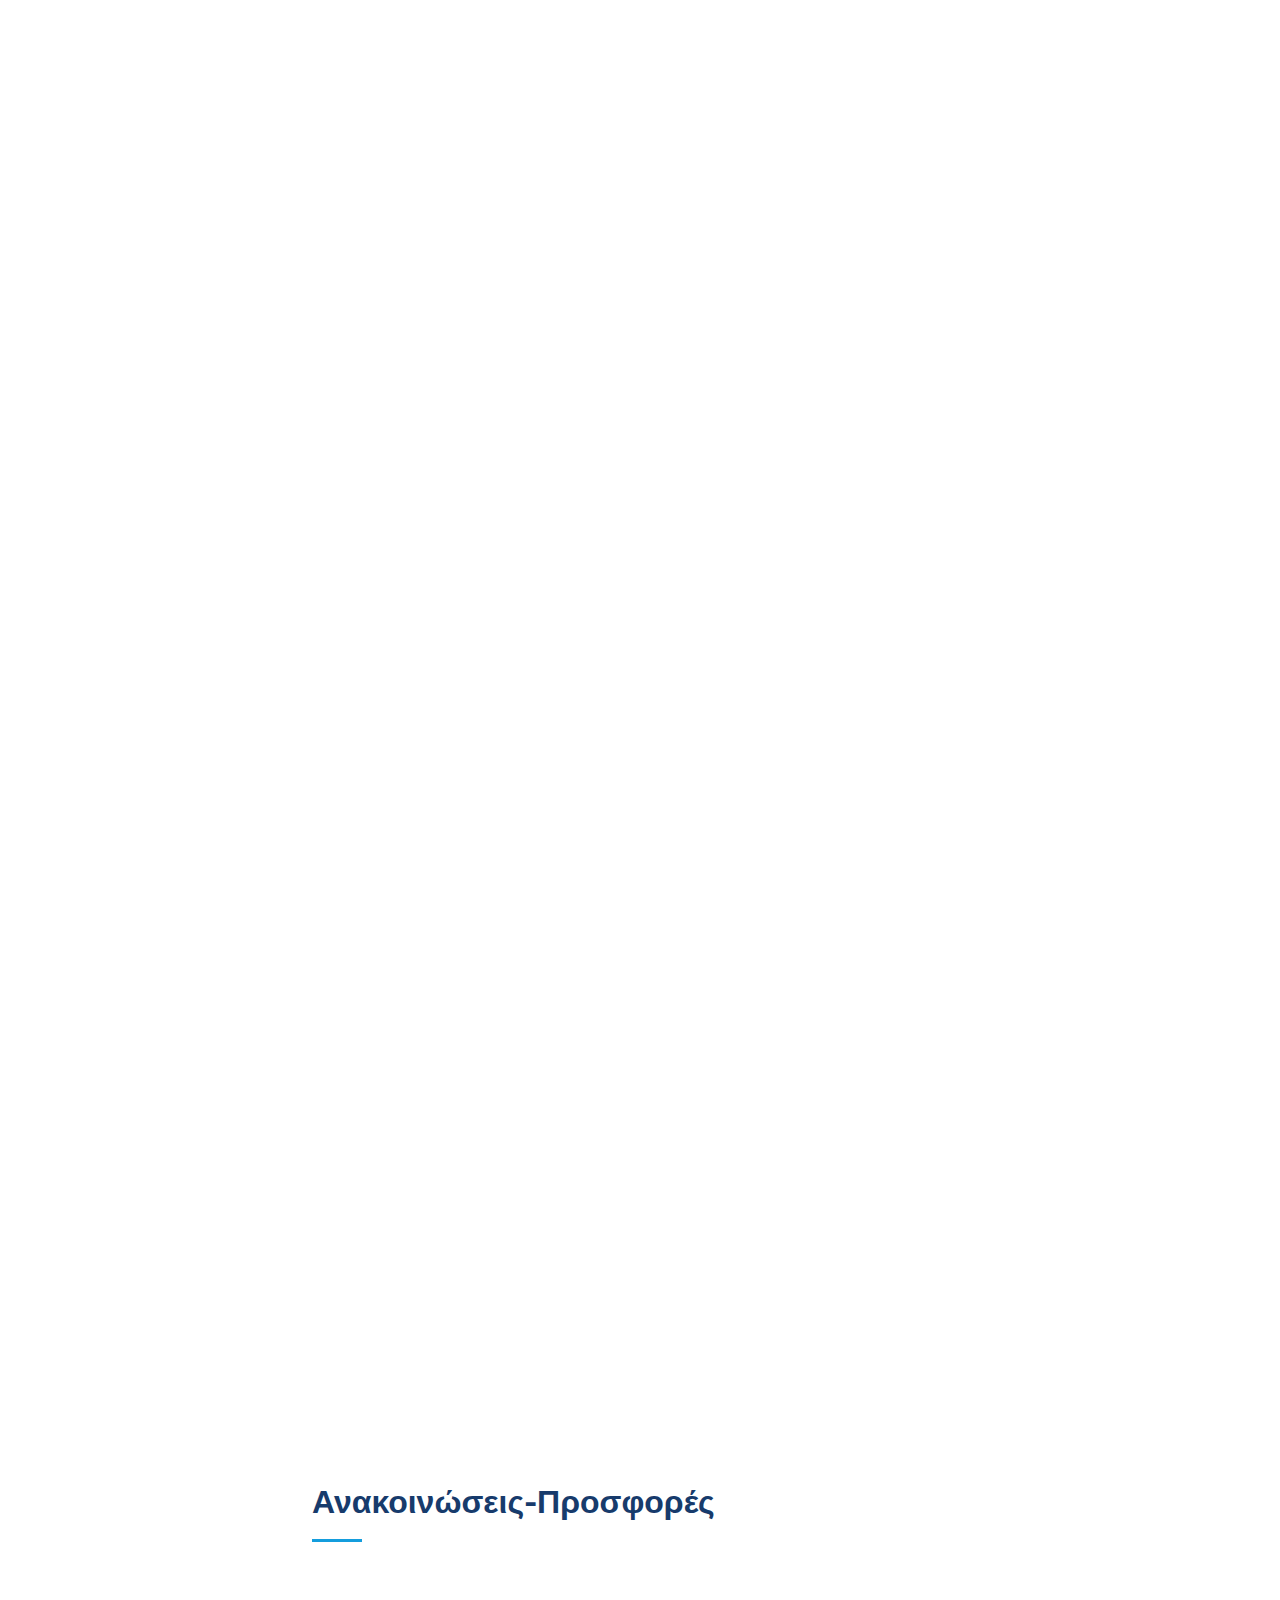
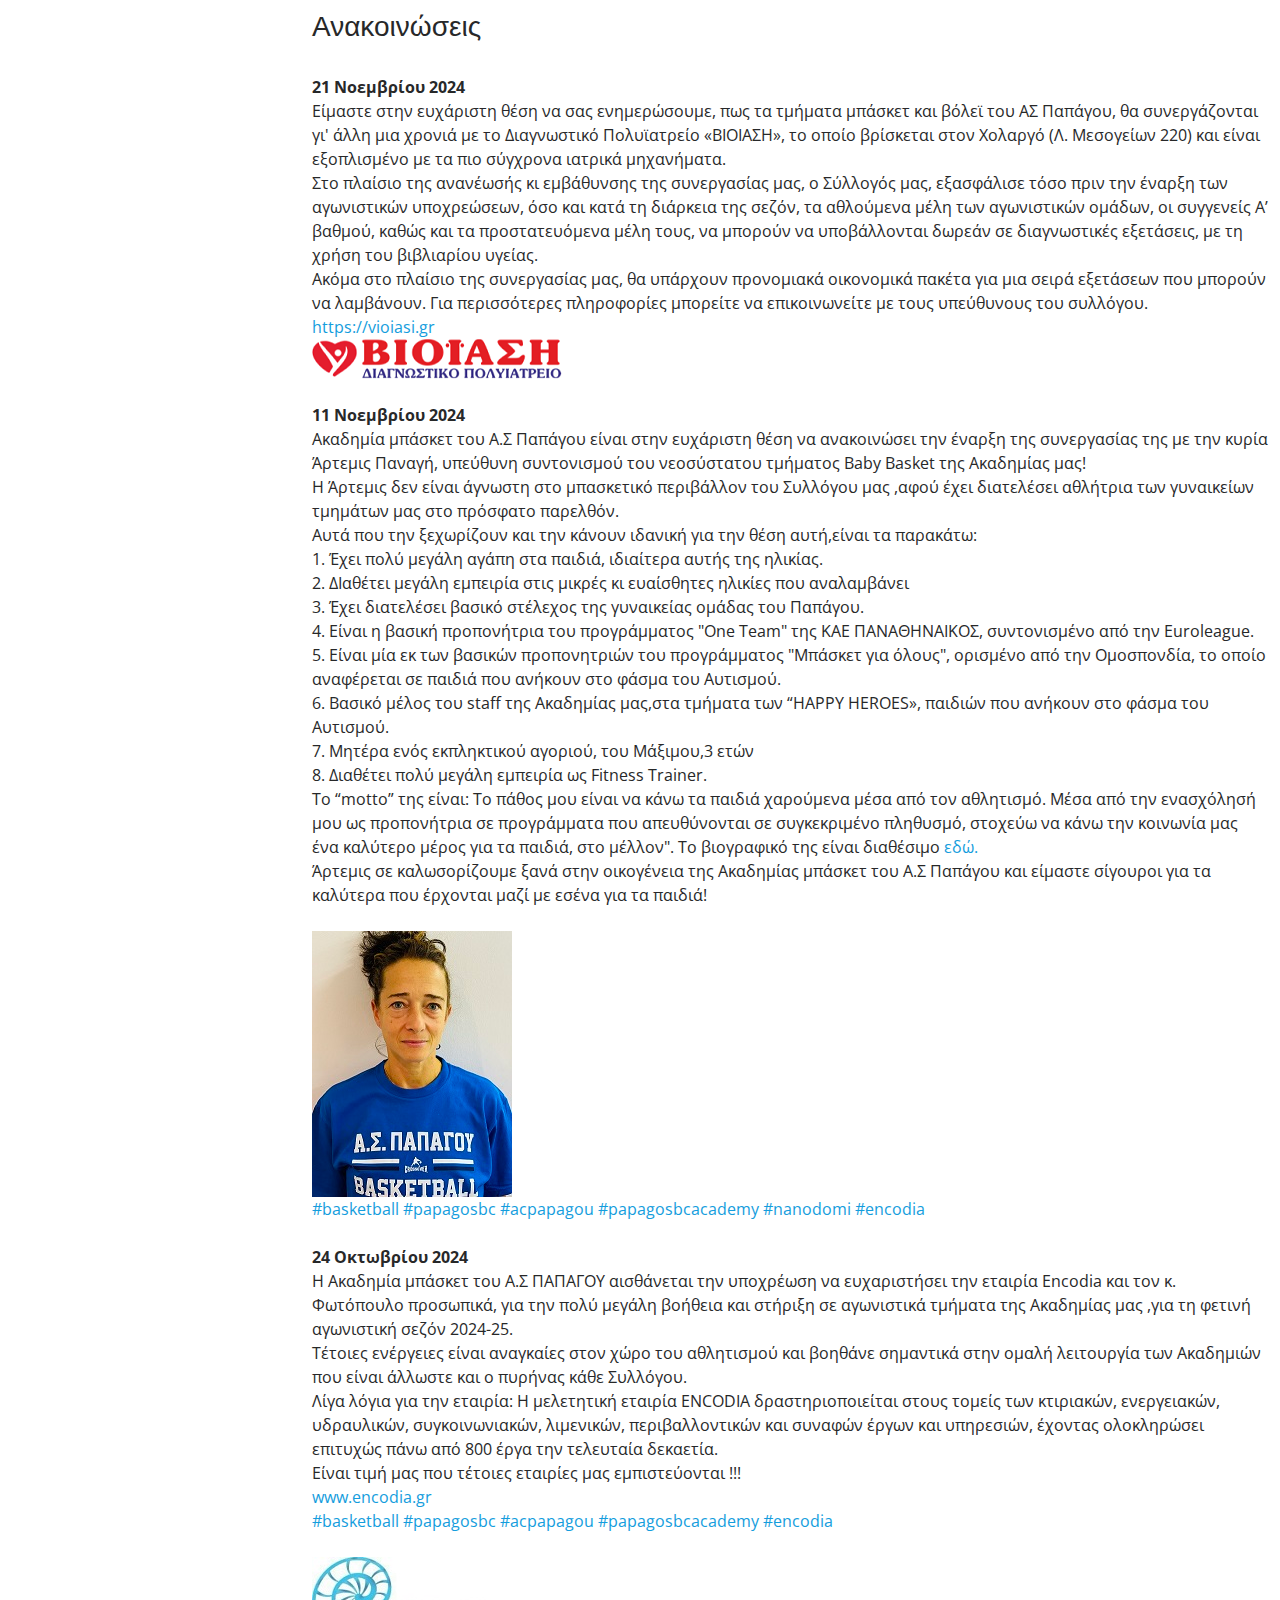
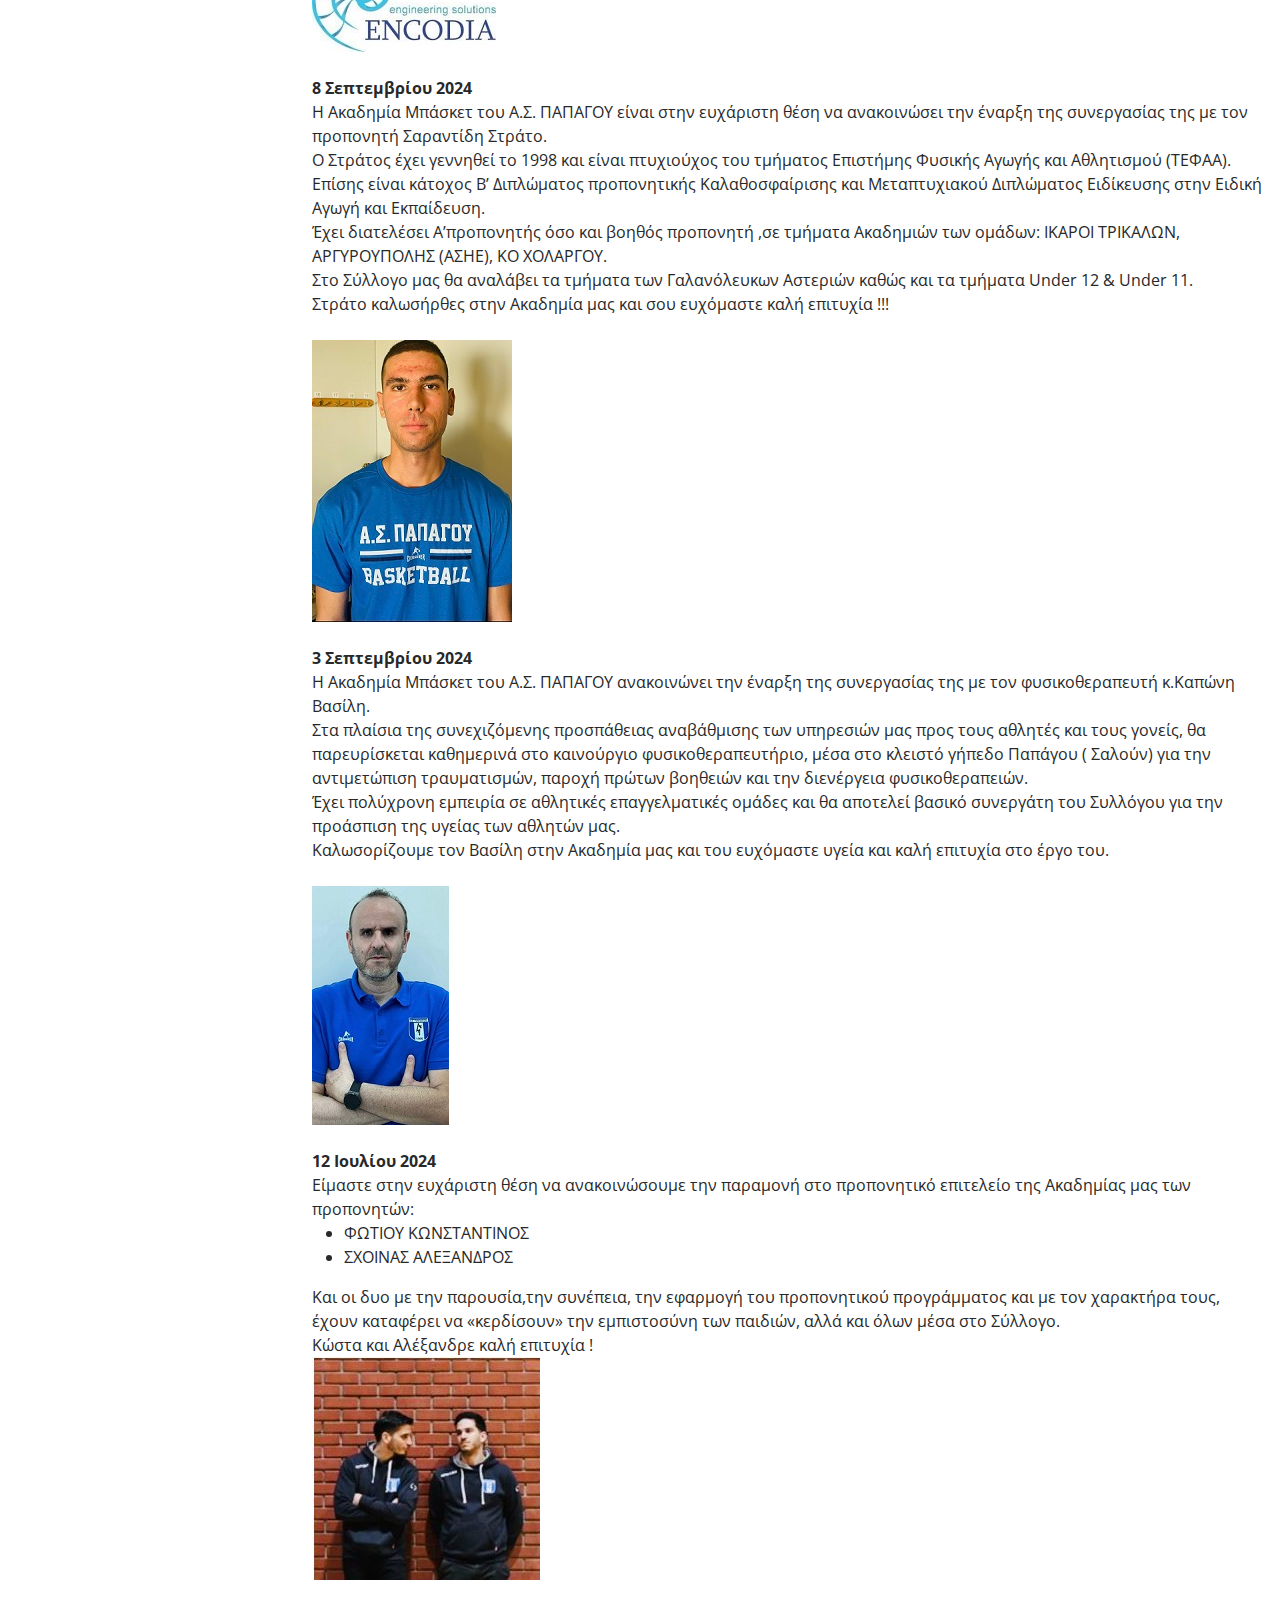
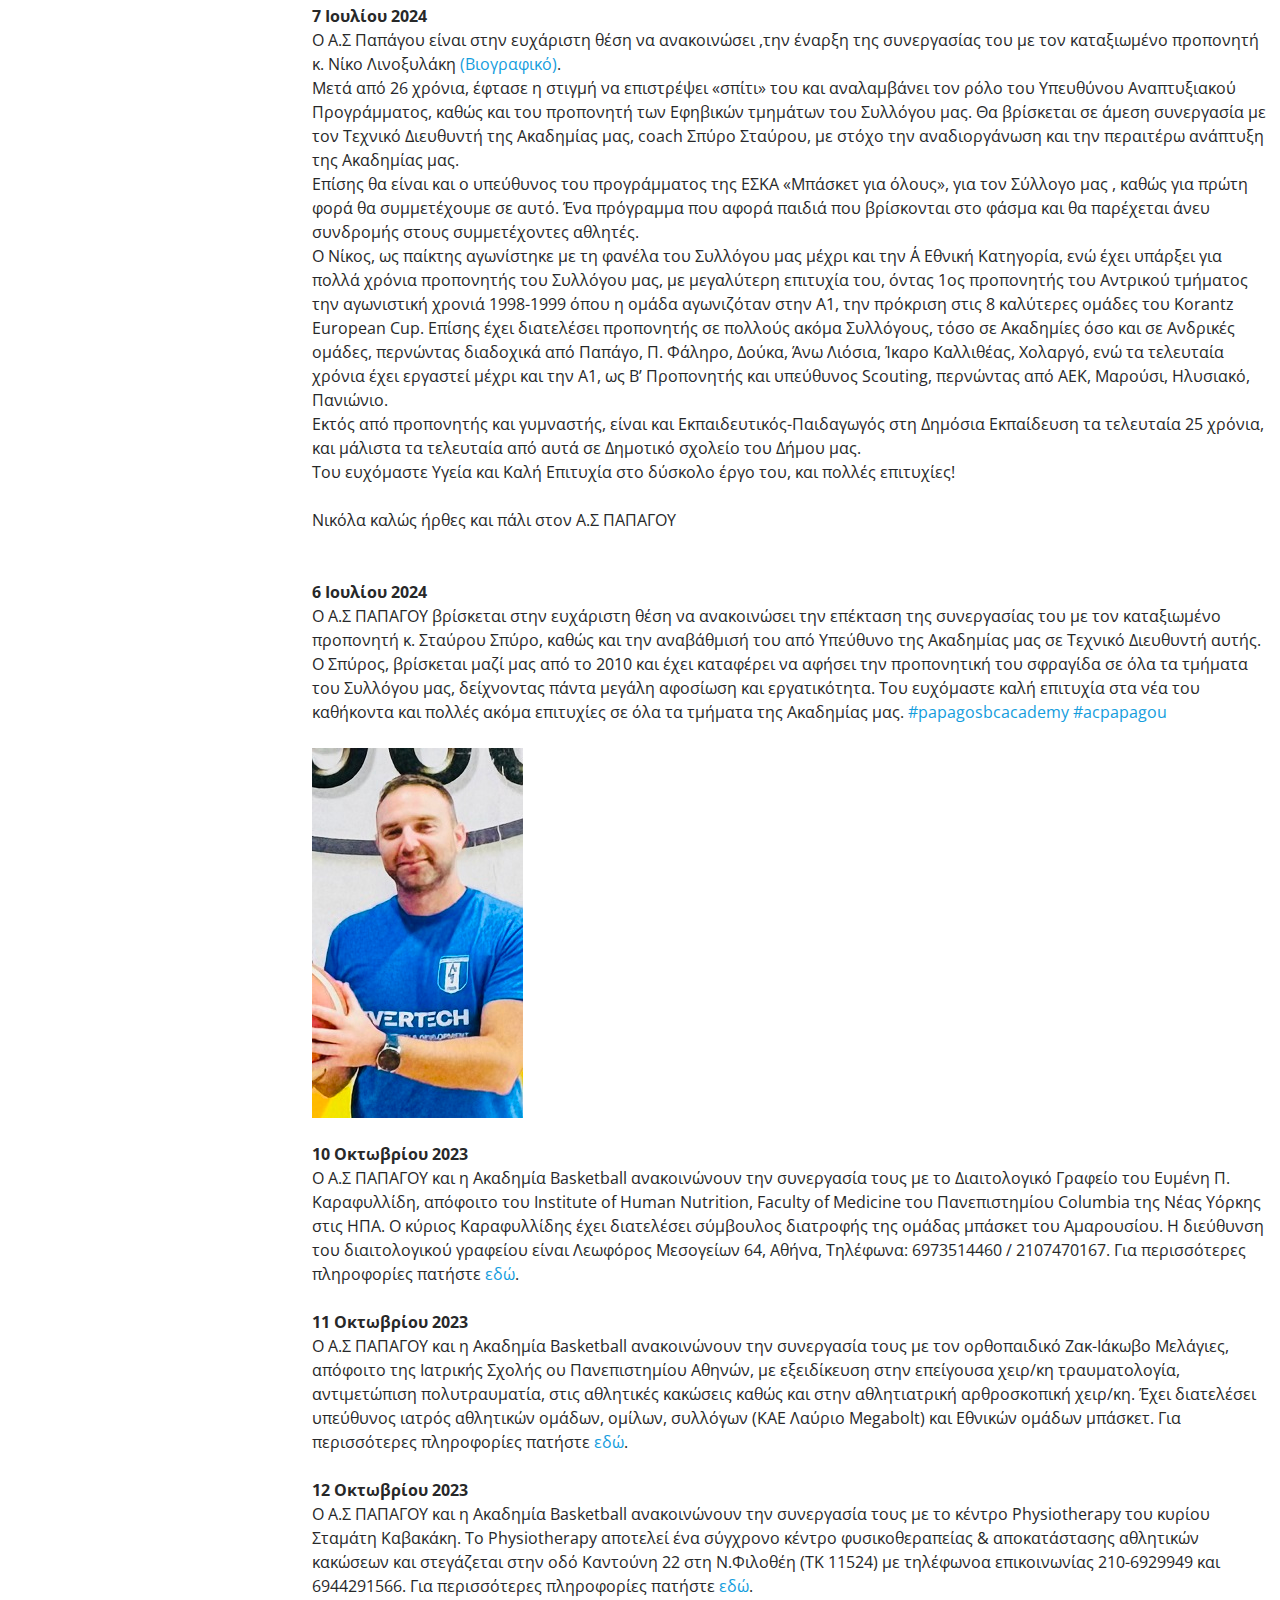
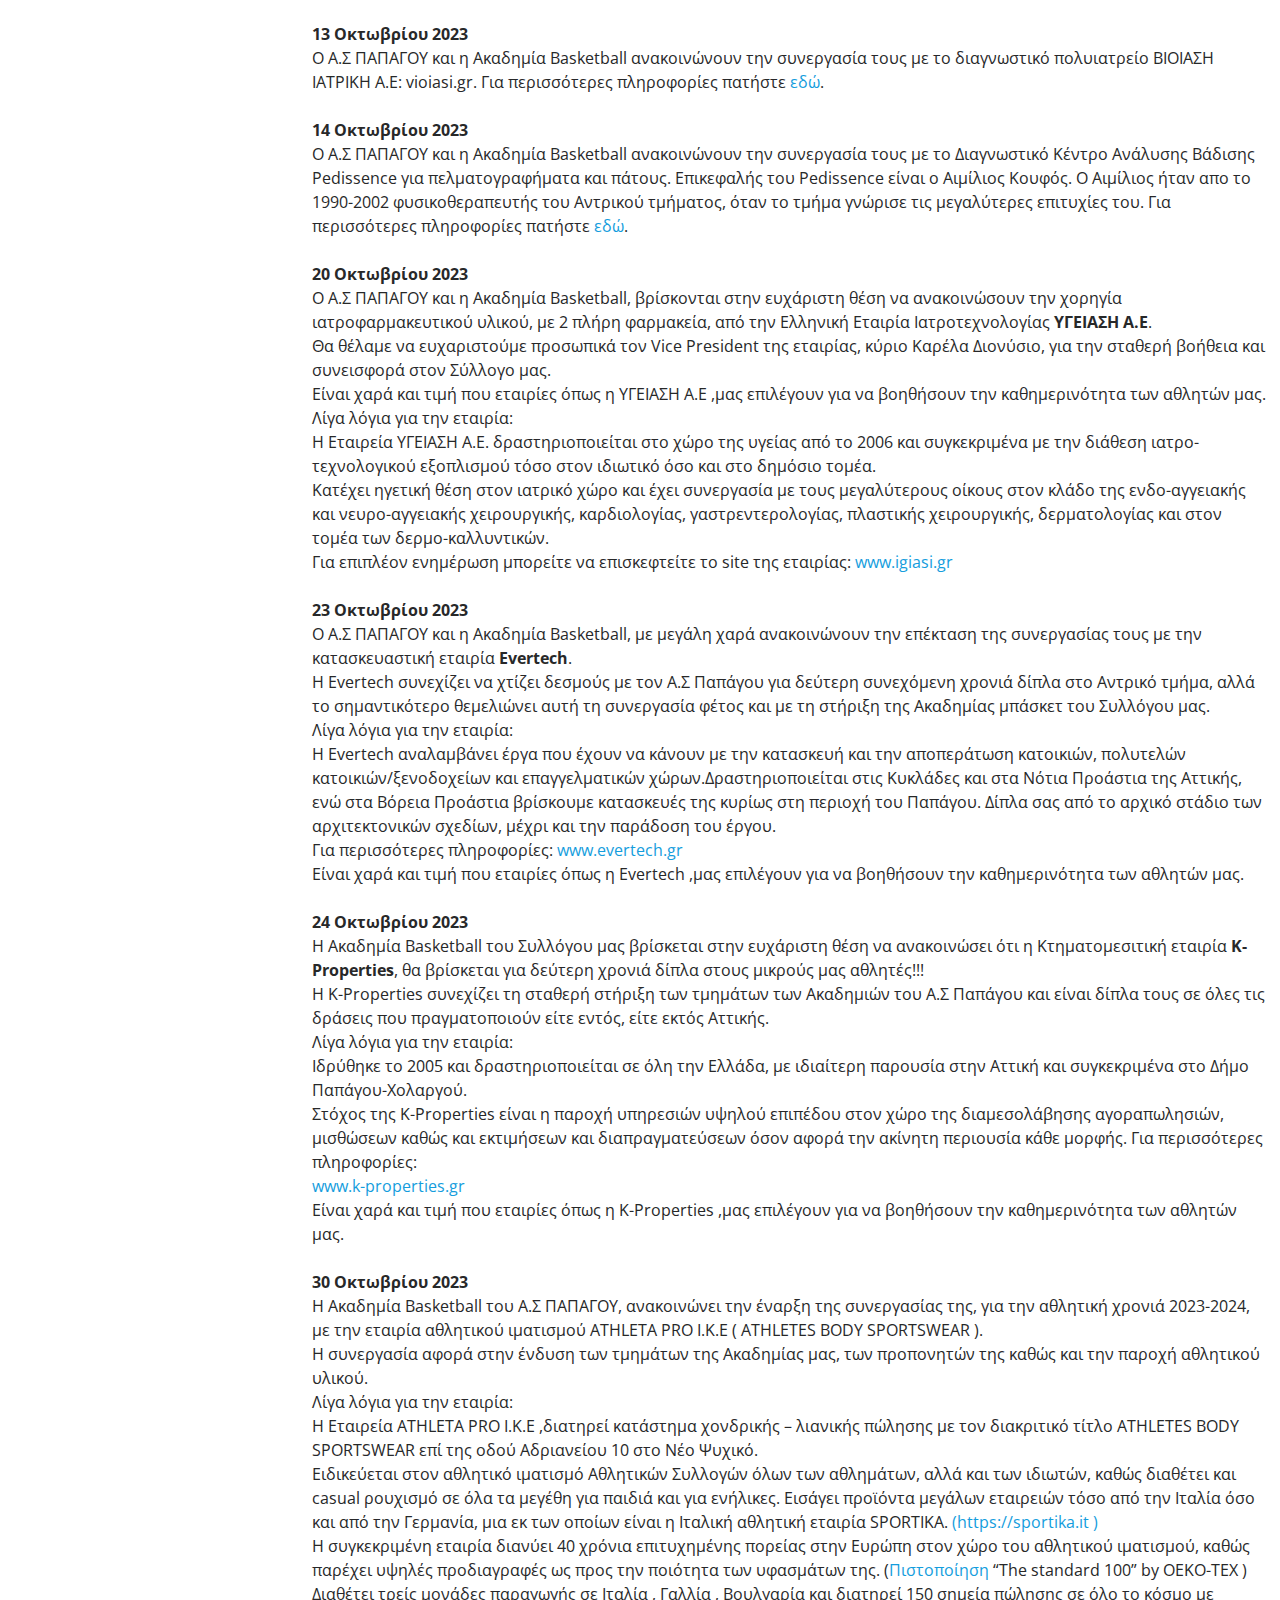
==== commit f26cd63b: "text" ====
--- a/index.html
+++ b/index.html
@@ -833,6 +833,13 @@
 		  <br> <br>
 		  <h3>Ανακοινώσεις</h3>
 		  <br><p>
+		  <b>21 Νοεμβρίου 2024</b><br>
+		  Είμαστε στην ευχάριστη θέση να σας ενημερώσουμε, πως τα τμήματα μπάσκετ και βόλεϊ του ΑΣ Παπάγου, θα συνεργάζονται γι' άλλη μια χρονιά με το Διαγνωστικό Πολυϊατρείο «ΒΙΟΙΑΣΗ», το οποίο βρίσκεται στον Χολαργό (Λ. Μεσογείων 220) και είναι εξοπλισμένο με τα πιο σύγχρονα ιατρικά μηχανήματα.<br>
+		  Στο πλαίσιο της ανανέωσής κι εμβάθυνσης της συνεργασίας μας, ο Σύλλογός μας, εξασφάλισε τόσο πριν την έναρξη των αγωνιστικών υποχρεώσεων, όσο και κατά τη διάρκεια της σεζόν, τα αθλούμενα μέλη των αγωνιστικών ομάδων, οι συγγενείς Α’ βαθμού, καθώς και τα προστατευόμενα μέλη τους, να μπορούν να υποβάλλονται δωρεάν σε διαγνωστικές εξετάσεις, με τη χρήση του βιβλιαρίου υγείας.<br>
+		  Ακόμα στο πλαίσιο της συνεργασίας μας, θα υπάρχουν προνομιακά οικονομικά πακέτα για μια σειρά εξετάσεων που μπορούν να λαμβάνουν. Για περισσότερες πληροφορίες μπορείτε να επικοινωνείτε με τους υπεύθυνους του συλλόγου.<br>
+		  <a href="https://vioiasi.gr/" target="new">https://vioiasi.gr </a><br>
+		  <img src="assets/img/portfolio/vioiasis.png" alt="vioiasis"> 
+		  <br><br>
 		  <b>11 Νοεμβρίου 2024</b><br>
 		   Ακαδημία μπάσκετ του Α.Σ Παπάγου είναι στην ευχάριστη θέση να ανακοινώσει την έναρξη της συνεργασίας της με την κυρία Άρτεμις Παναγή, υπεύθυνη συντονισμού του νεοσύστατου τμήματος  Baby Basket της Ακαδημίας μας! <br> Η Άρτεμις δεν είναι άγνωστη στο μπασκετικό περιβάλλον του Συλλόγου μας ,αφού έχει διατελέσει αθλήτρια των γυναικείων τμημάτων μας στο πρόσφατο παρελθόν.<br> Αυτά που την ξεχωρίζουν και την κάνουν ιδανική για την θέση αυτή,είναι τα παρακάτω:
 <br>1. Έχει πολύ μεγάλη αγάπη στα παιδιά, ιδιαίτερα αυτής της ηλικίας.
@@ -843,7 +850,7 @@
 <br>6. Βασικό μέλος του staff της Ακαδημίας μας,στα τμήματα των “HAPPY HEROES», παιδιών που ανήκουν στο φάσμα του Αυτισμού.
 <br>7. Μητέρα ενός εκπληκτικού αγοριού, του Μάξιμου,3 ετών 
 <br>8. Διαθέτει πολύ μεγάλη εμπειρία ως Fitness Trainer.
-<br>Το “motto” της είναι: Το πάθος μου είναι να κάνω τα παιδιά χαρούμενα μέσα από τον αθλητισμό.  Μέσα από την ενασχόλησή μου ως προπονήτρια σε προγράμματα που απευθύνονται σε συγκεκριμένο πληθυσμό, στοχεύω να κάνω την κοινωνία μας ένα καλύτερο μέρος για τα παιδιά, στο μέλλον". Το βιογραφικό της είναι διαθέσιμο  <a href="file:///C:/workspace/acpapagoubcacademy/assets/files/artemis_panagi_cv.pdf" target="_blank">εδώ.</a><br>
+<br>Το “motto” της είναι: Το πάθος μου είναι να κάνω τα παιδιά χαρούμενα μέσα από τον αθλητισμό.  Μέσα από την ενασχόλησή μου ως προπονήτρια σε προγράμματα που απευθύνονται σε συγκεκριμένο πληθυσμό, στοχεύω να κάνω την κοινωνία μας ένα καλύτερο μέρος για τα παιδιά, στο μέλλον". Το βιογραφικό της είναι διαθέσιμο  <a href="https://papagosbcacademy.gr/assets/files/artemis_panagi_cv.pdf" target="_blank">εδώ.</a><br>
 Άρτεμις σε καλωσορίζουμε ξανά στην οικογένεια της Ακαδημίας μπάσκετ του Α.Σ Παπάγου και είμαστε σίγουροι για τα καλύτερα που έρχονται μαζί με εσένα για τα παιδιά!<br><br>
 		  <img src="assets/img/testimonials/apanagi_small.jpg" alt="artemis"> 
 		  <br>
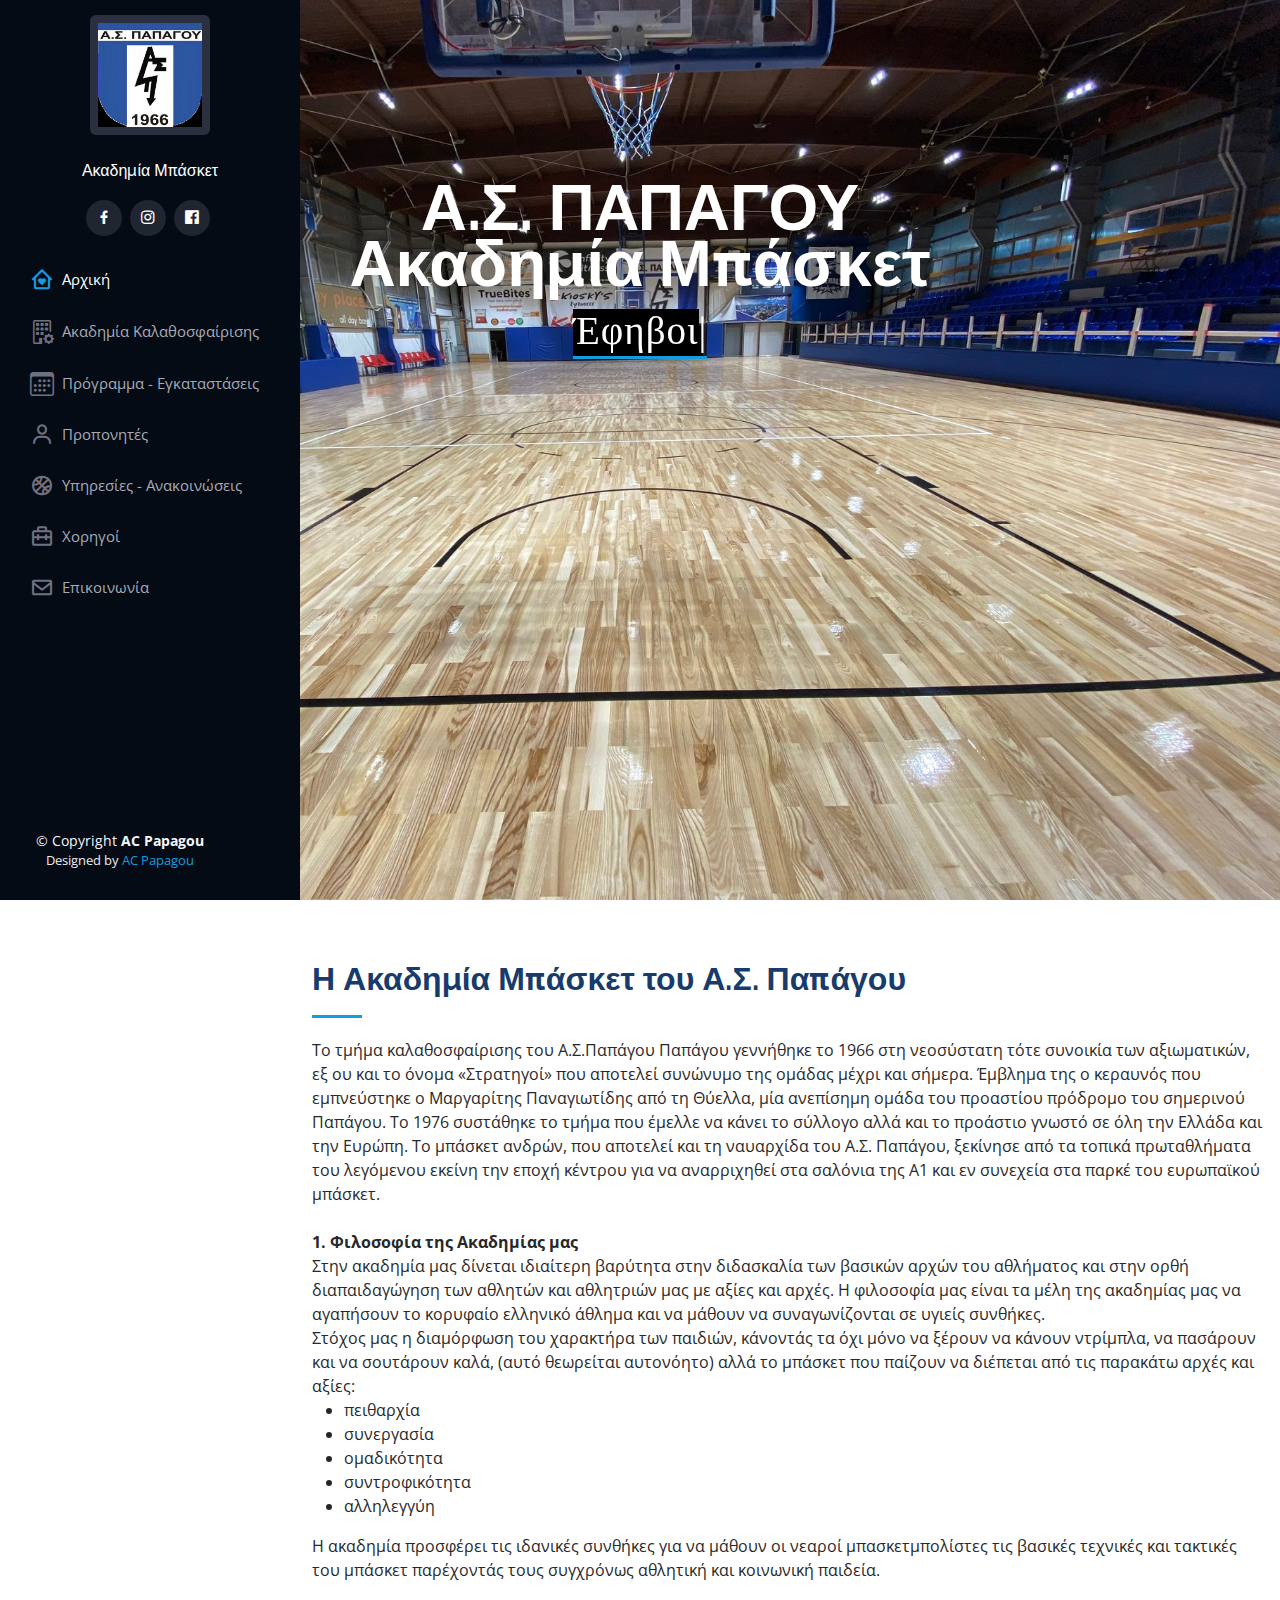
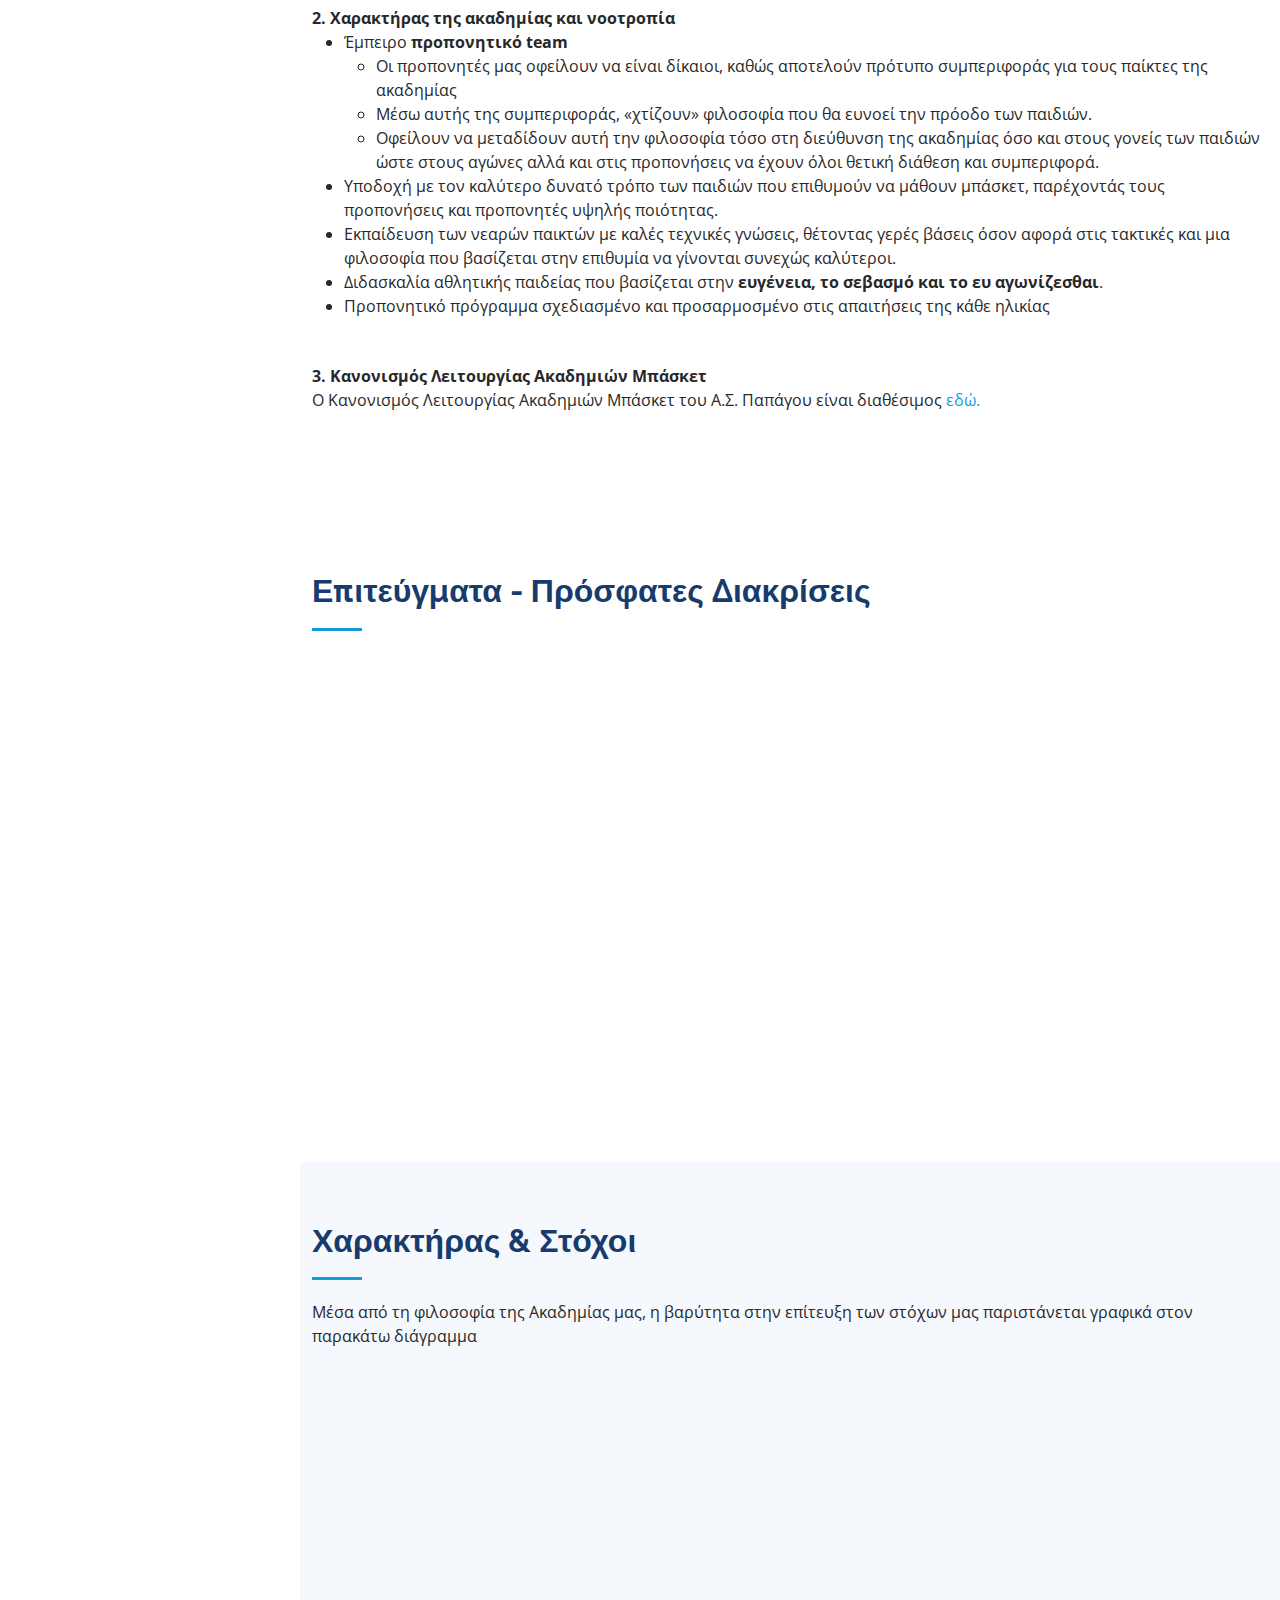
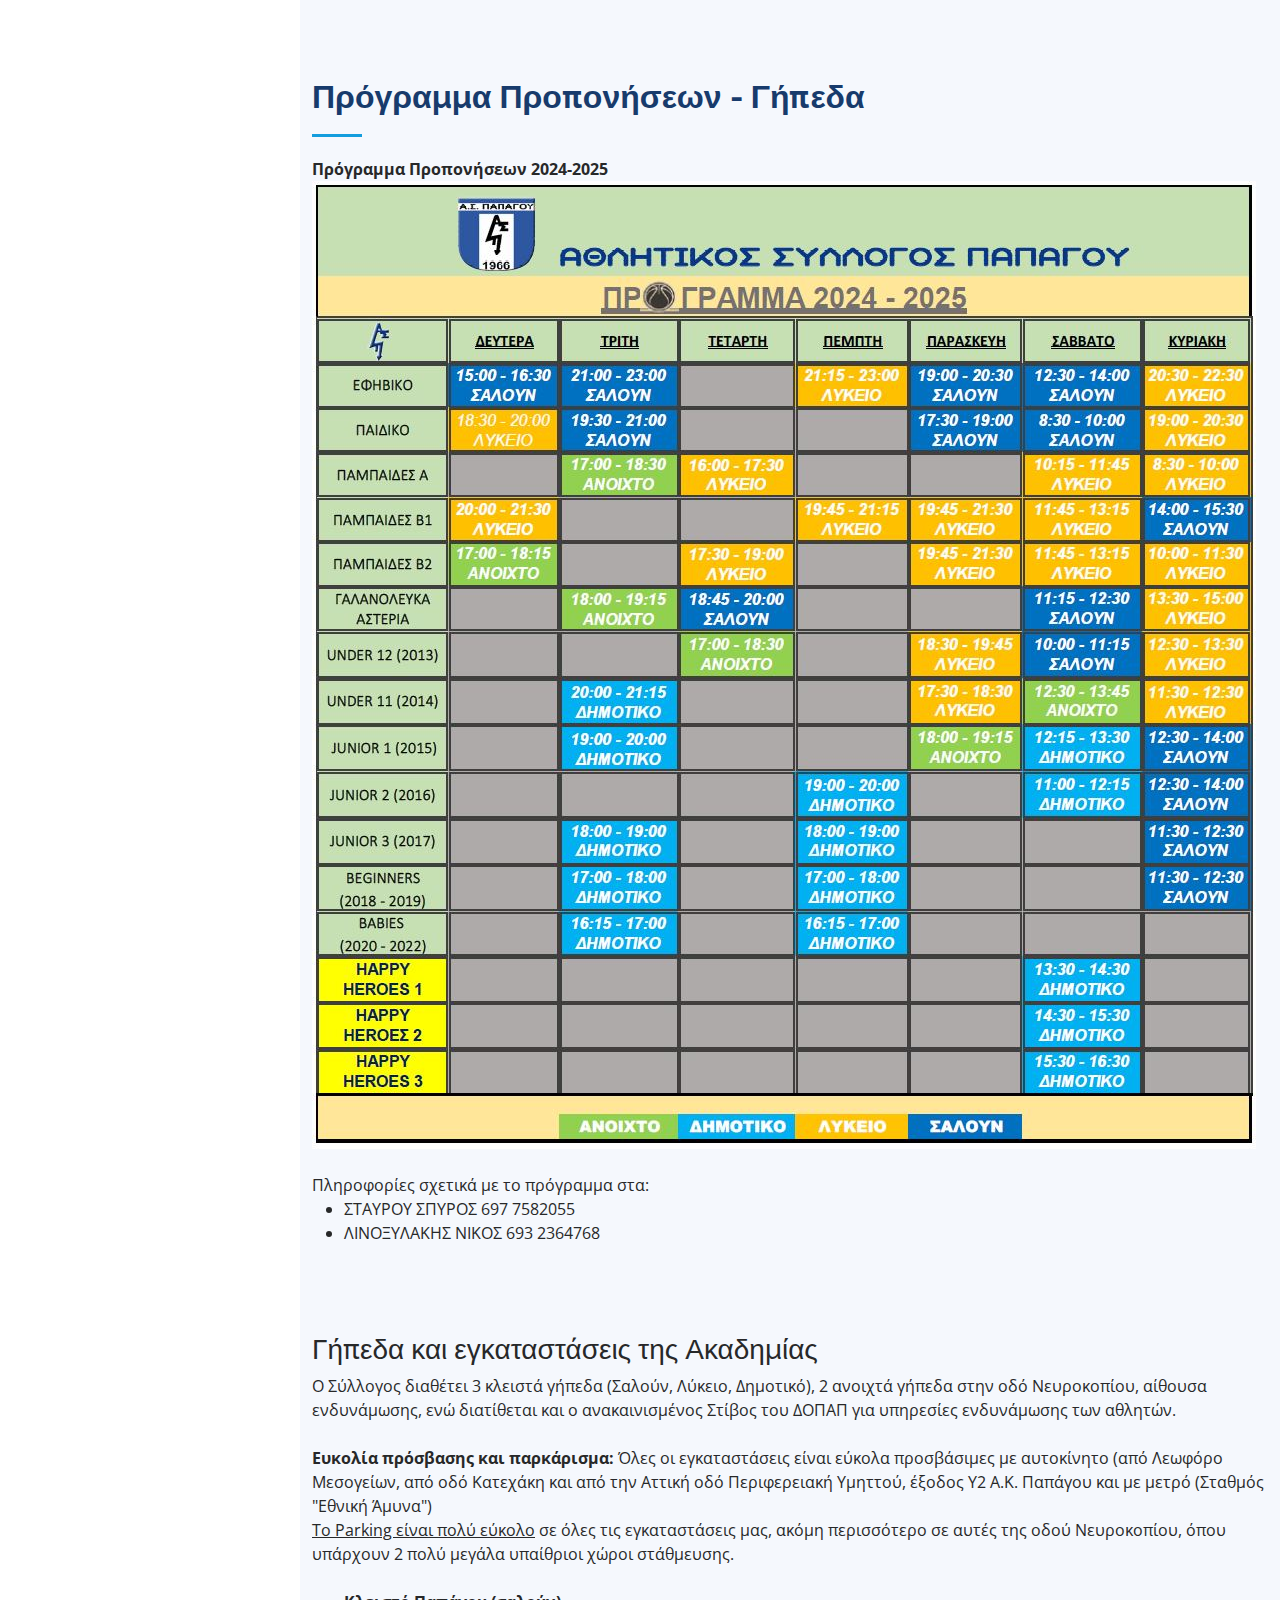
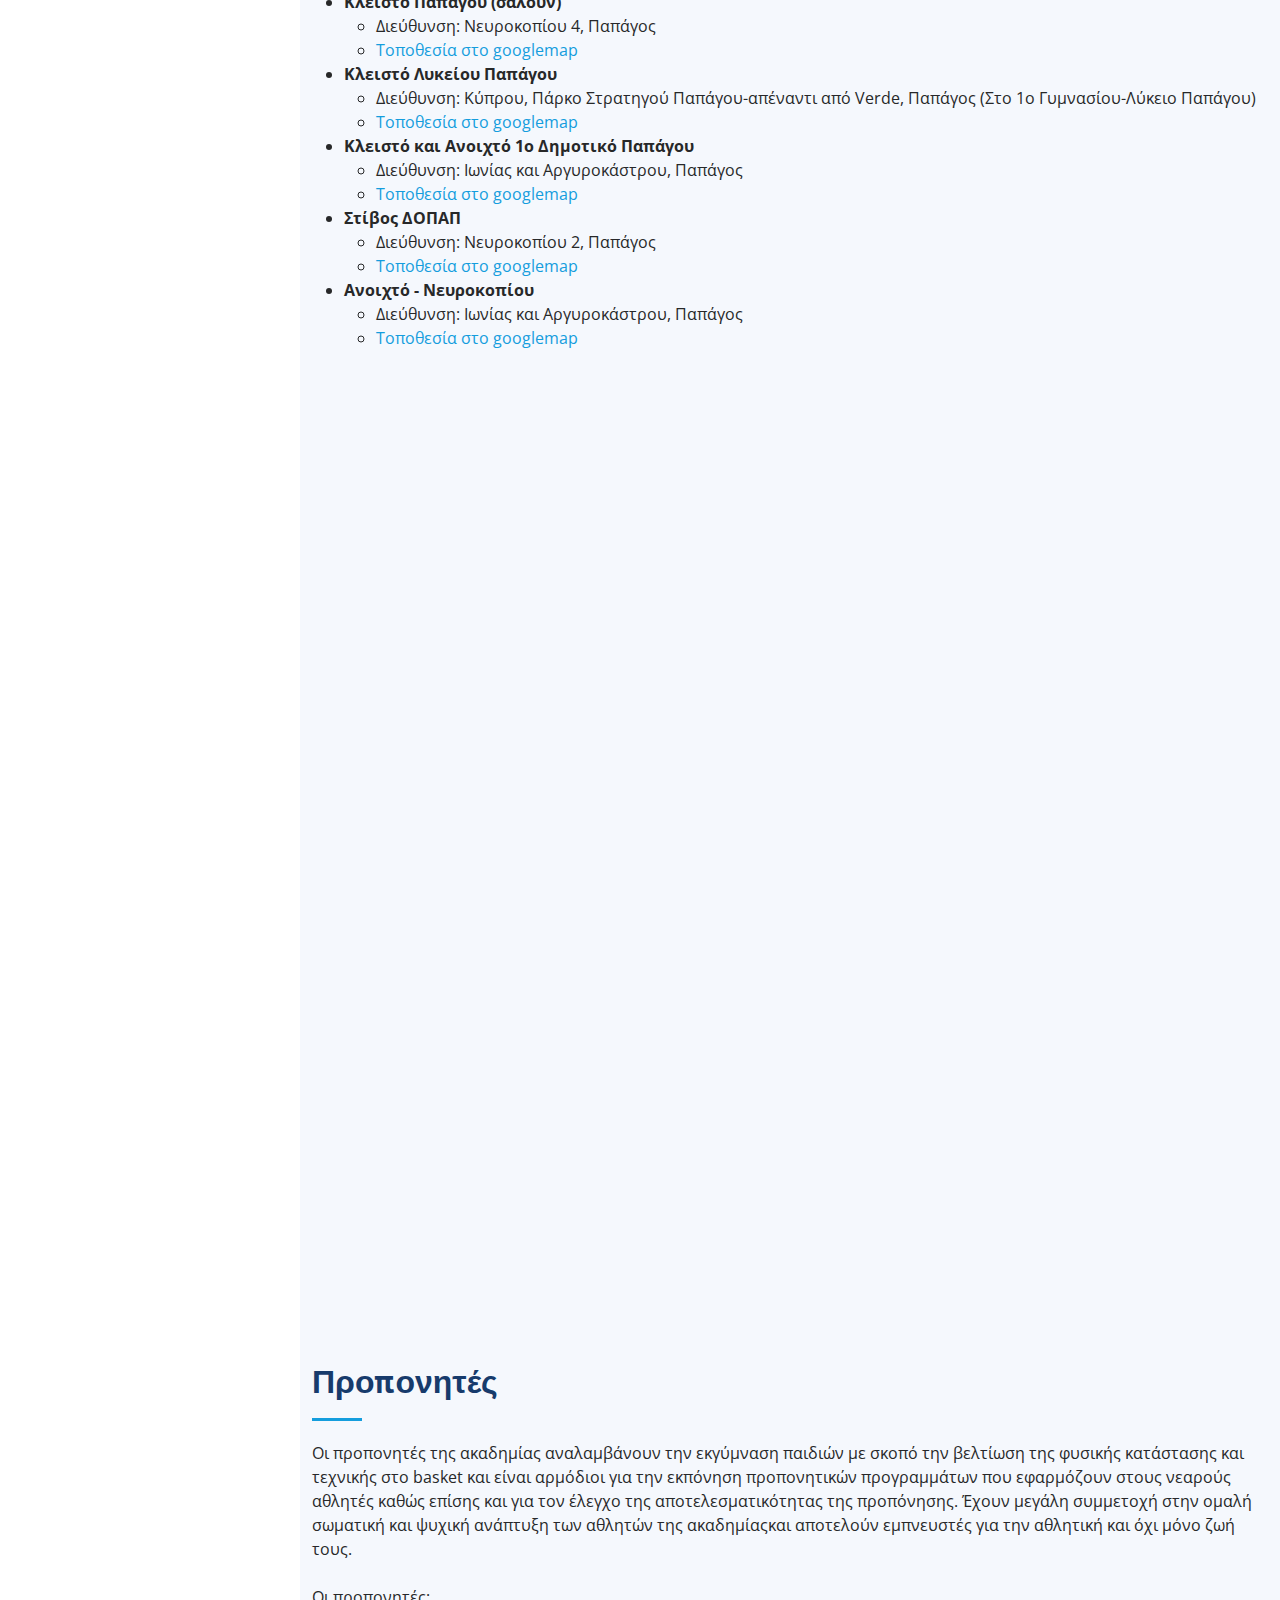
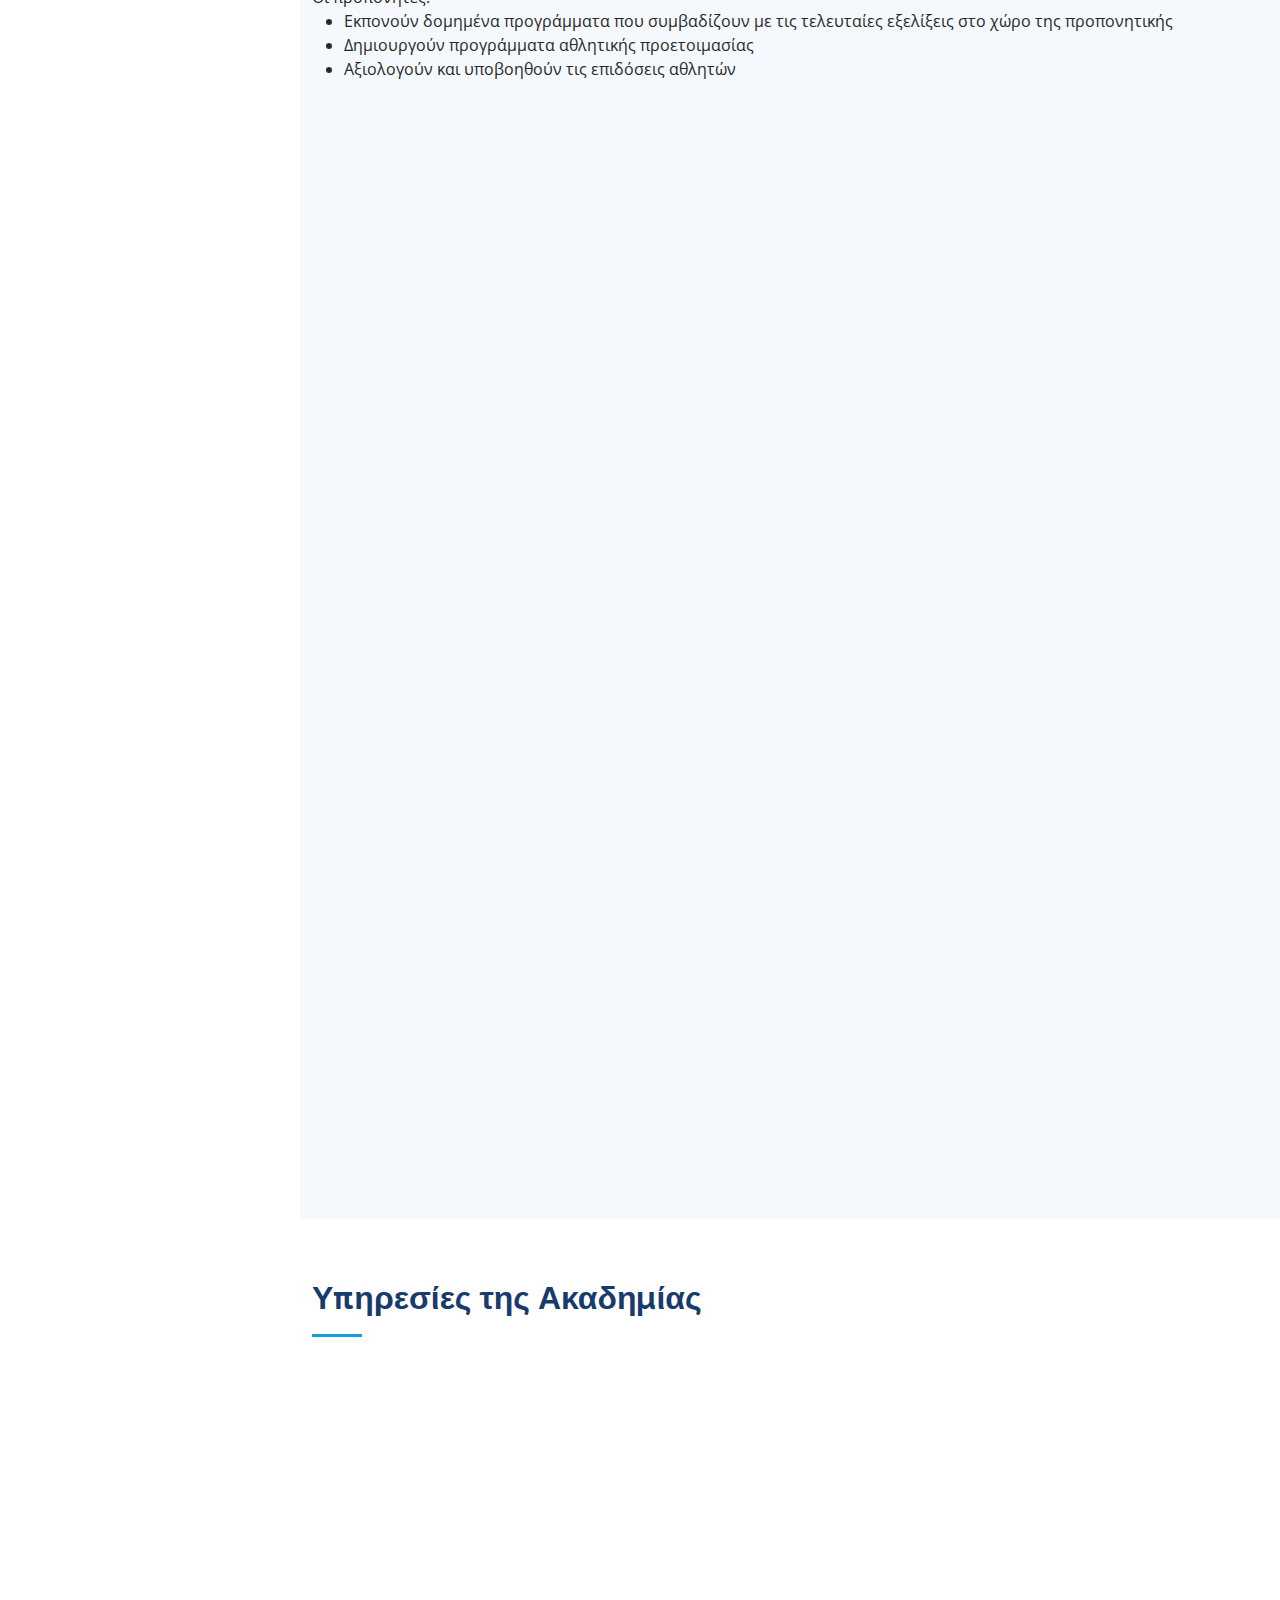
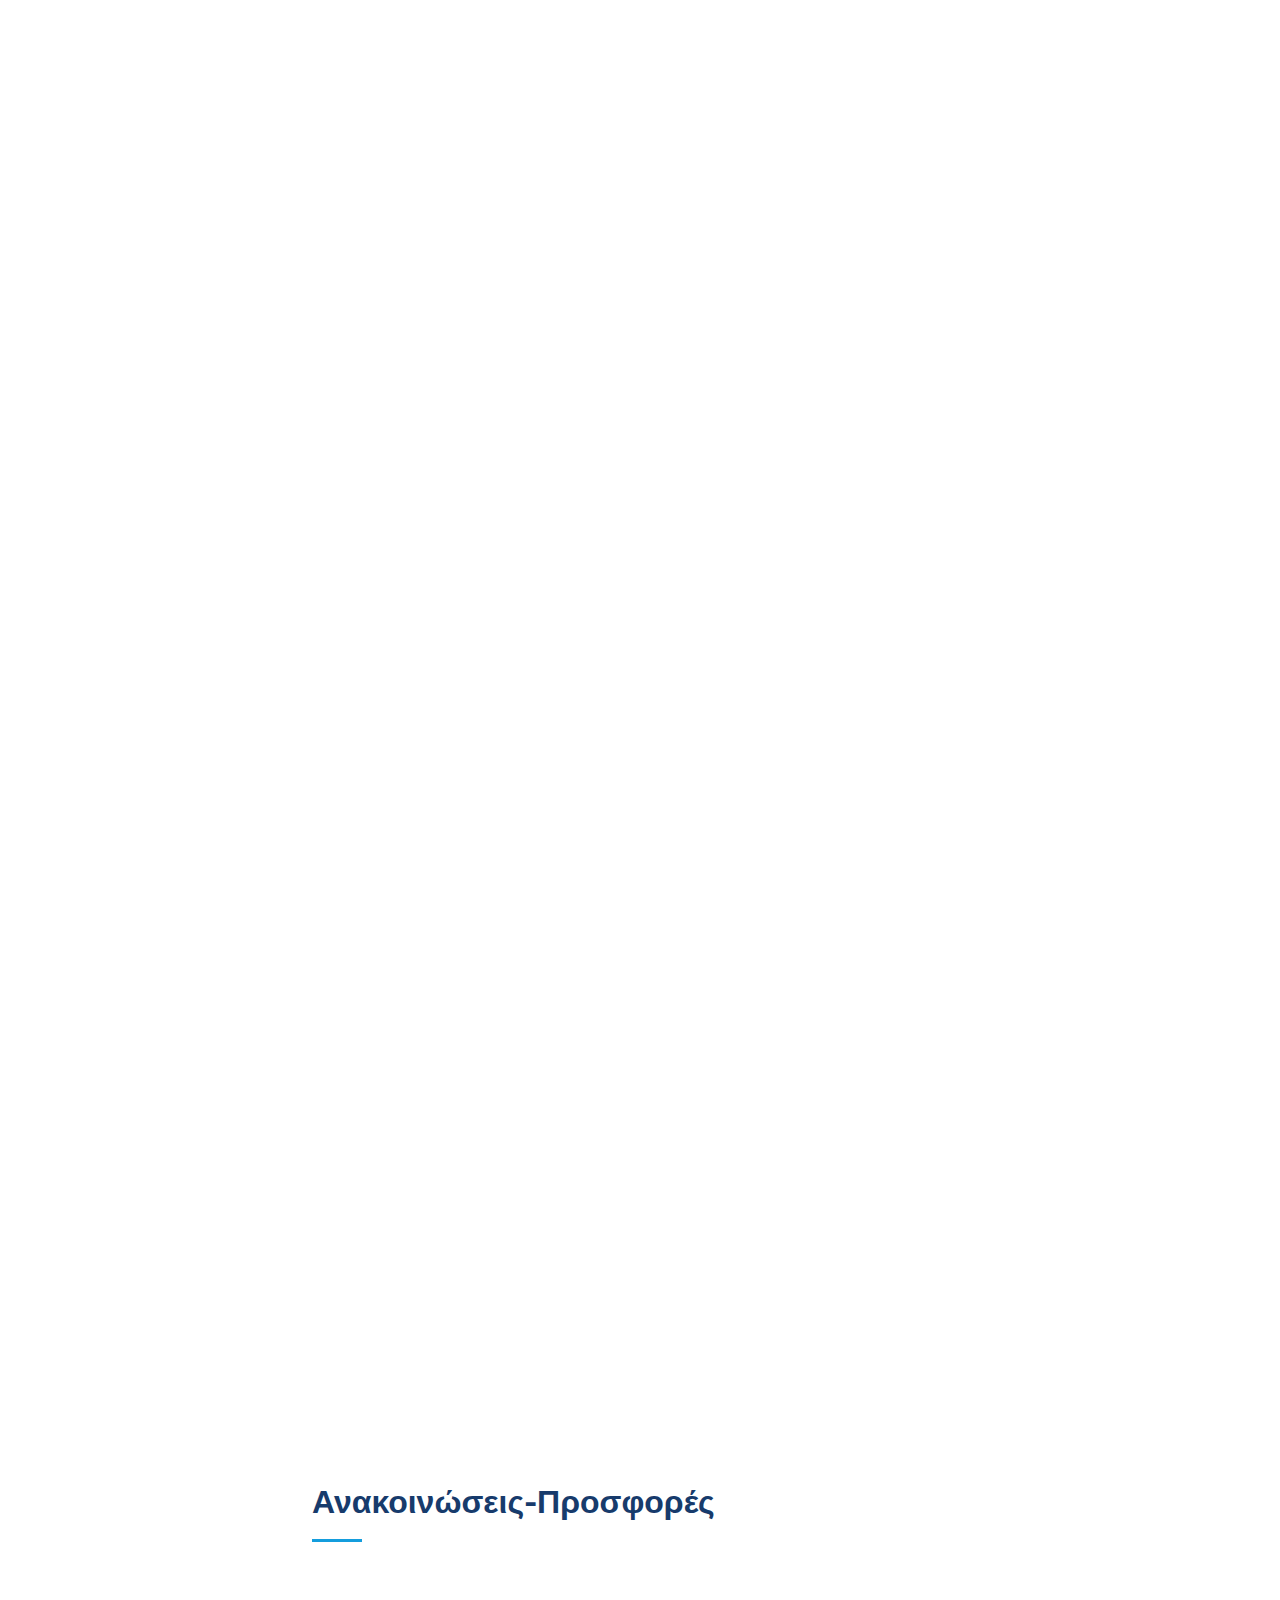
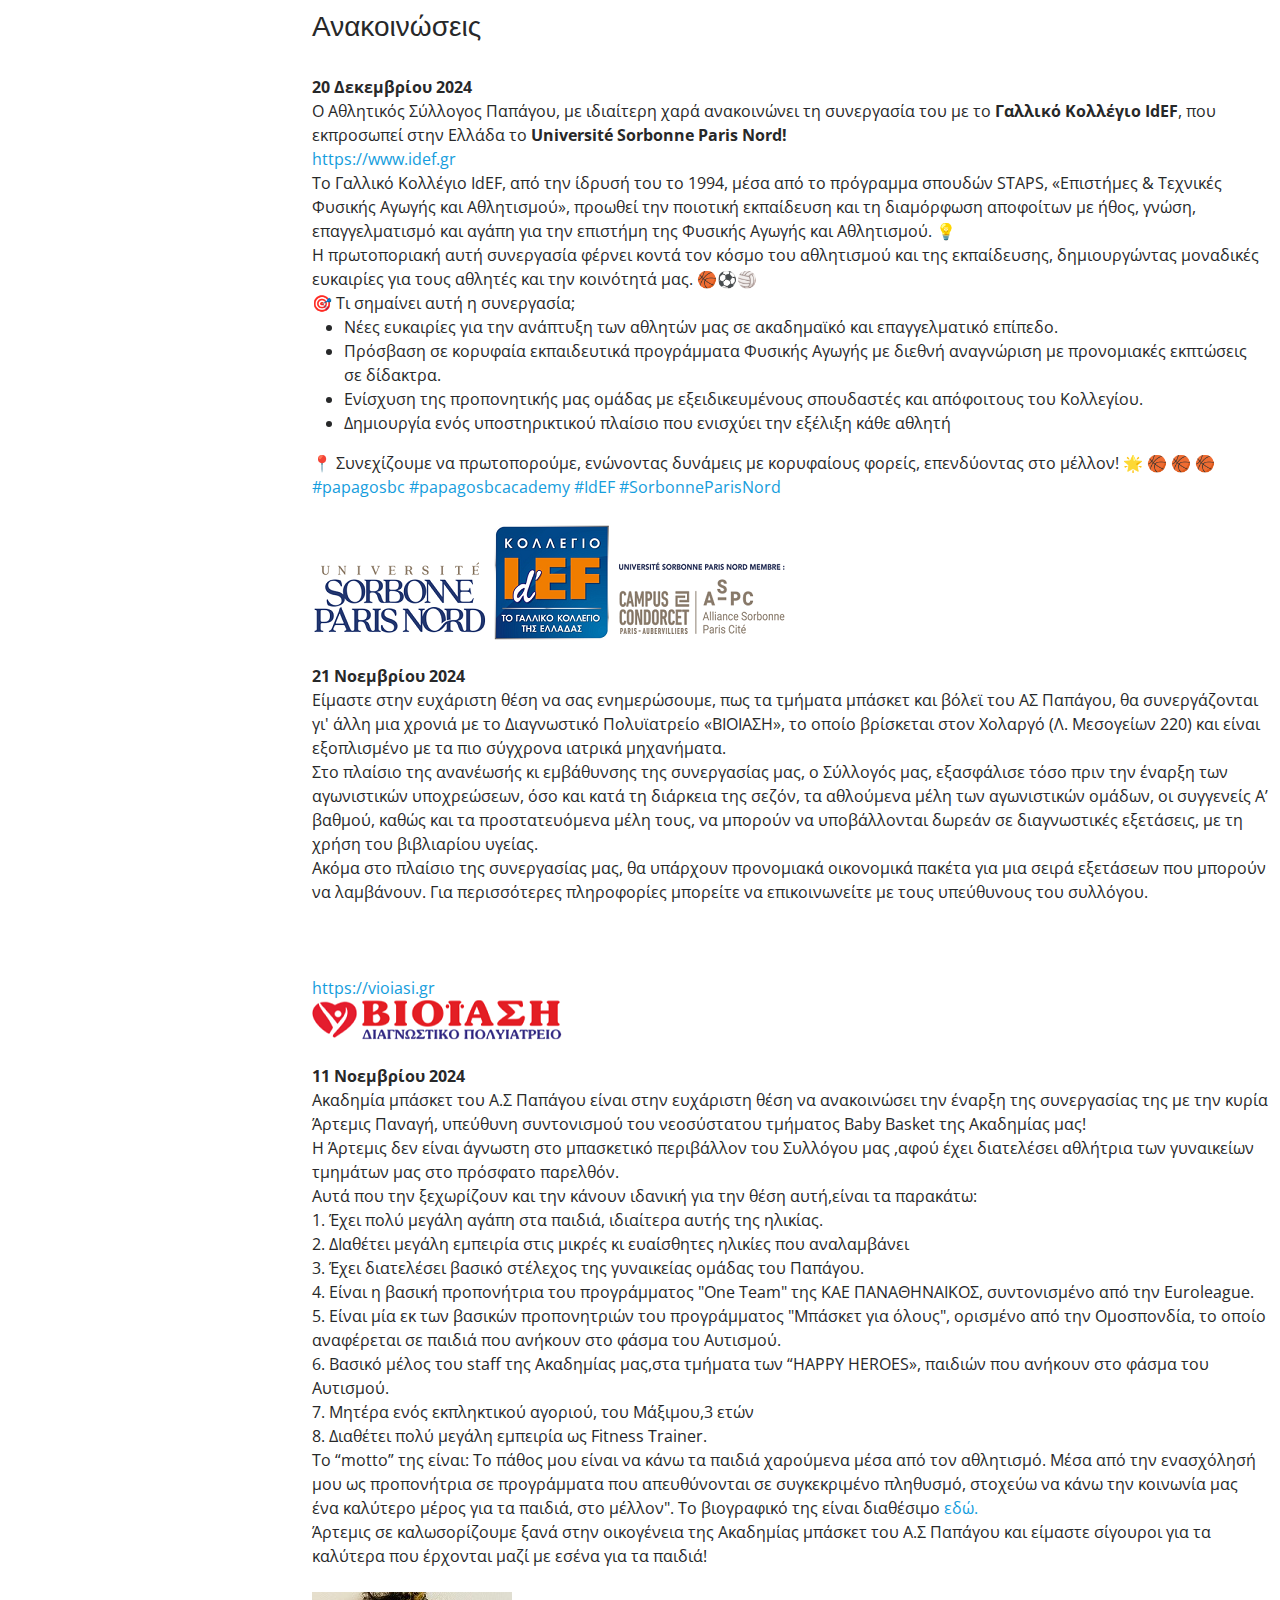
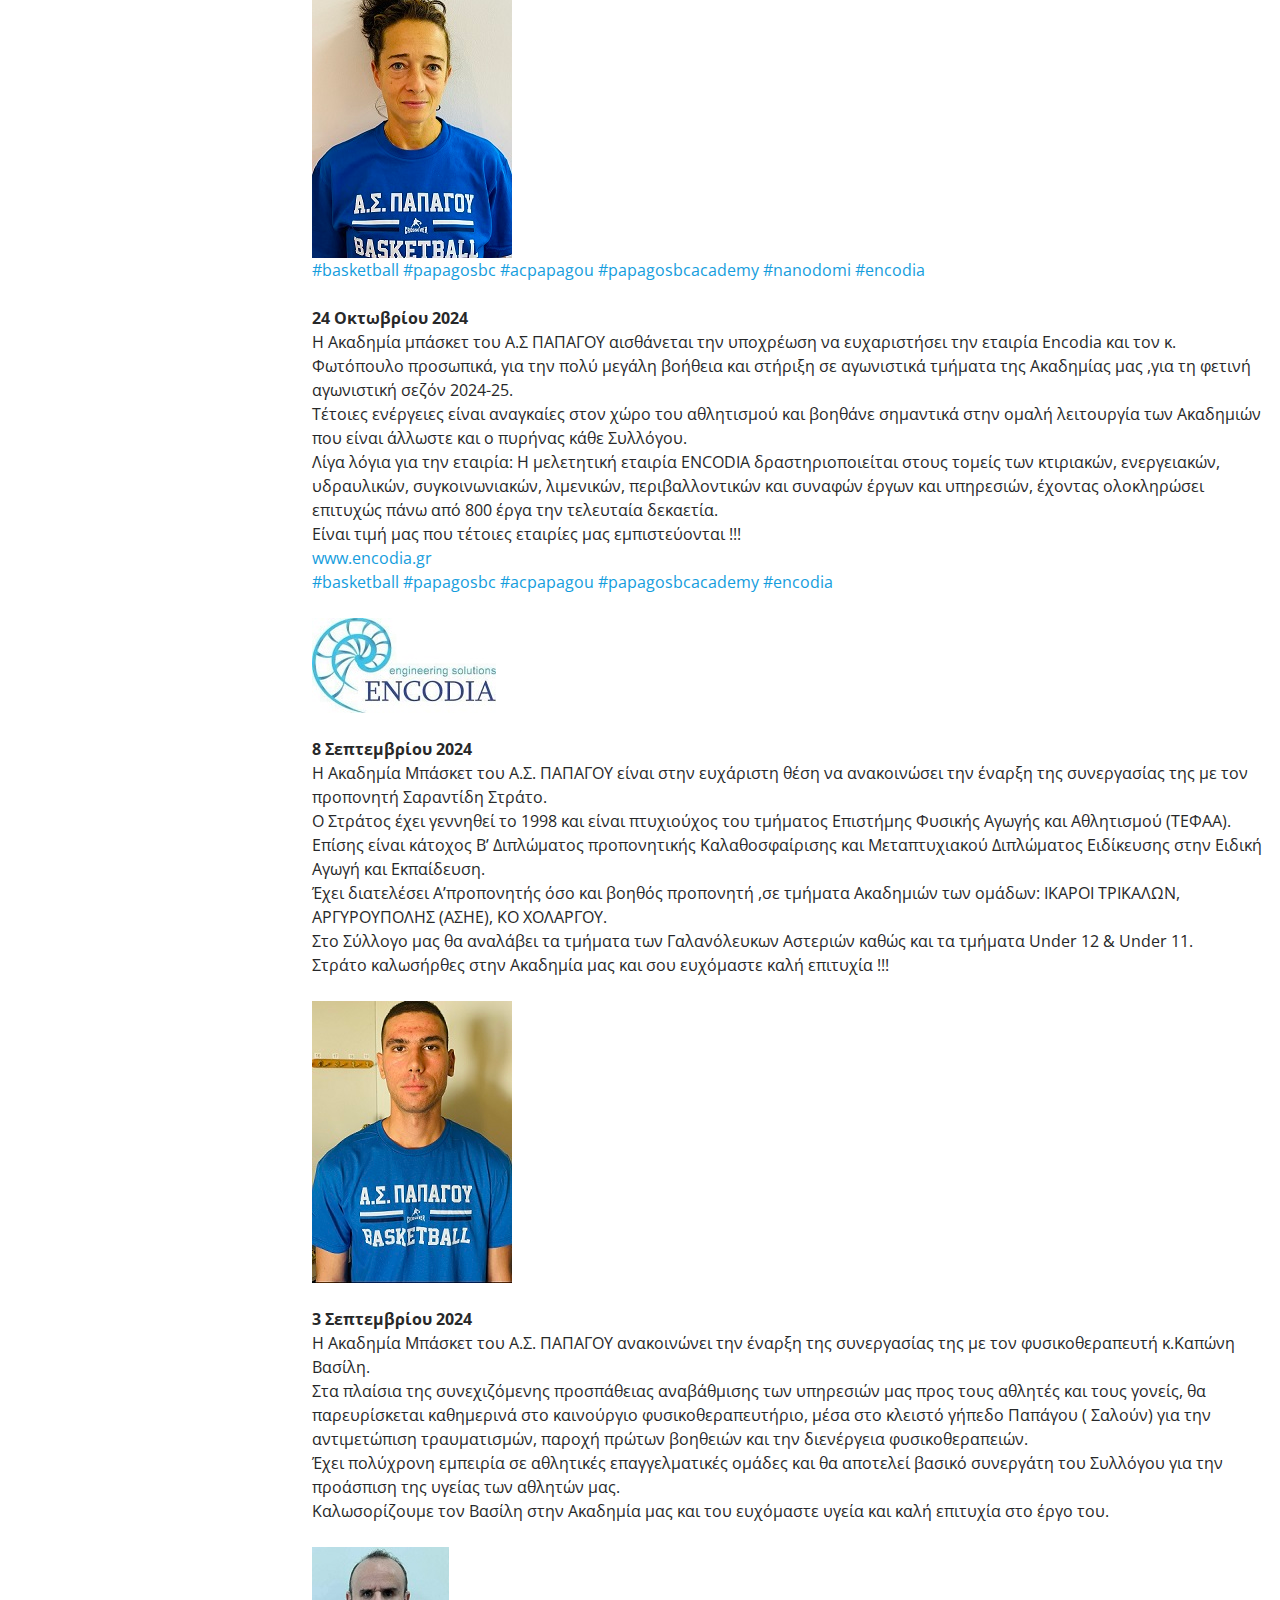
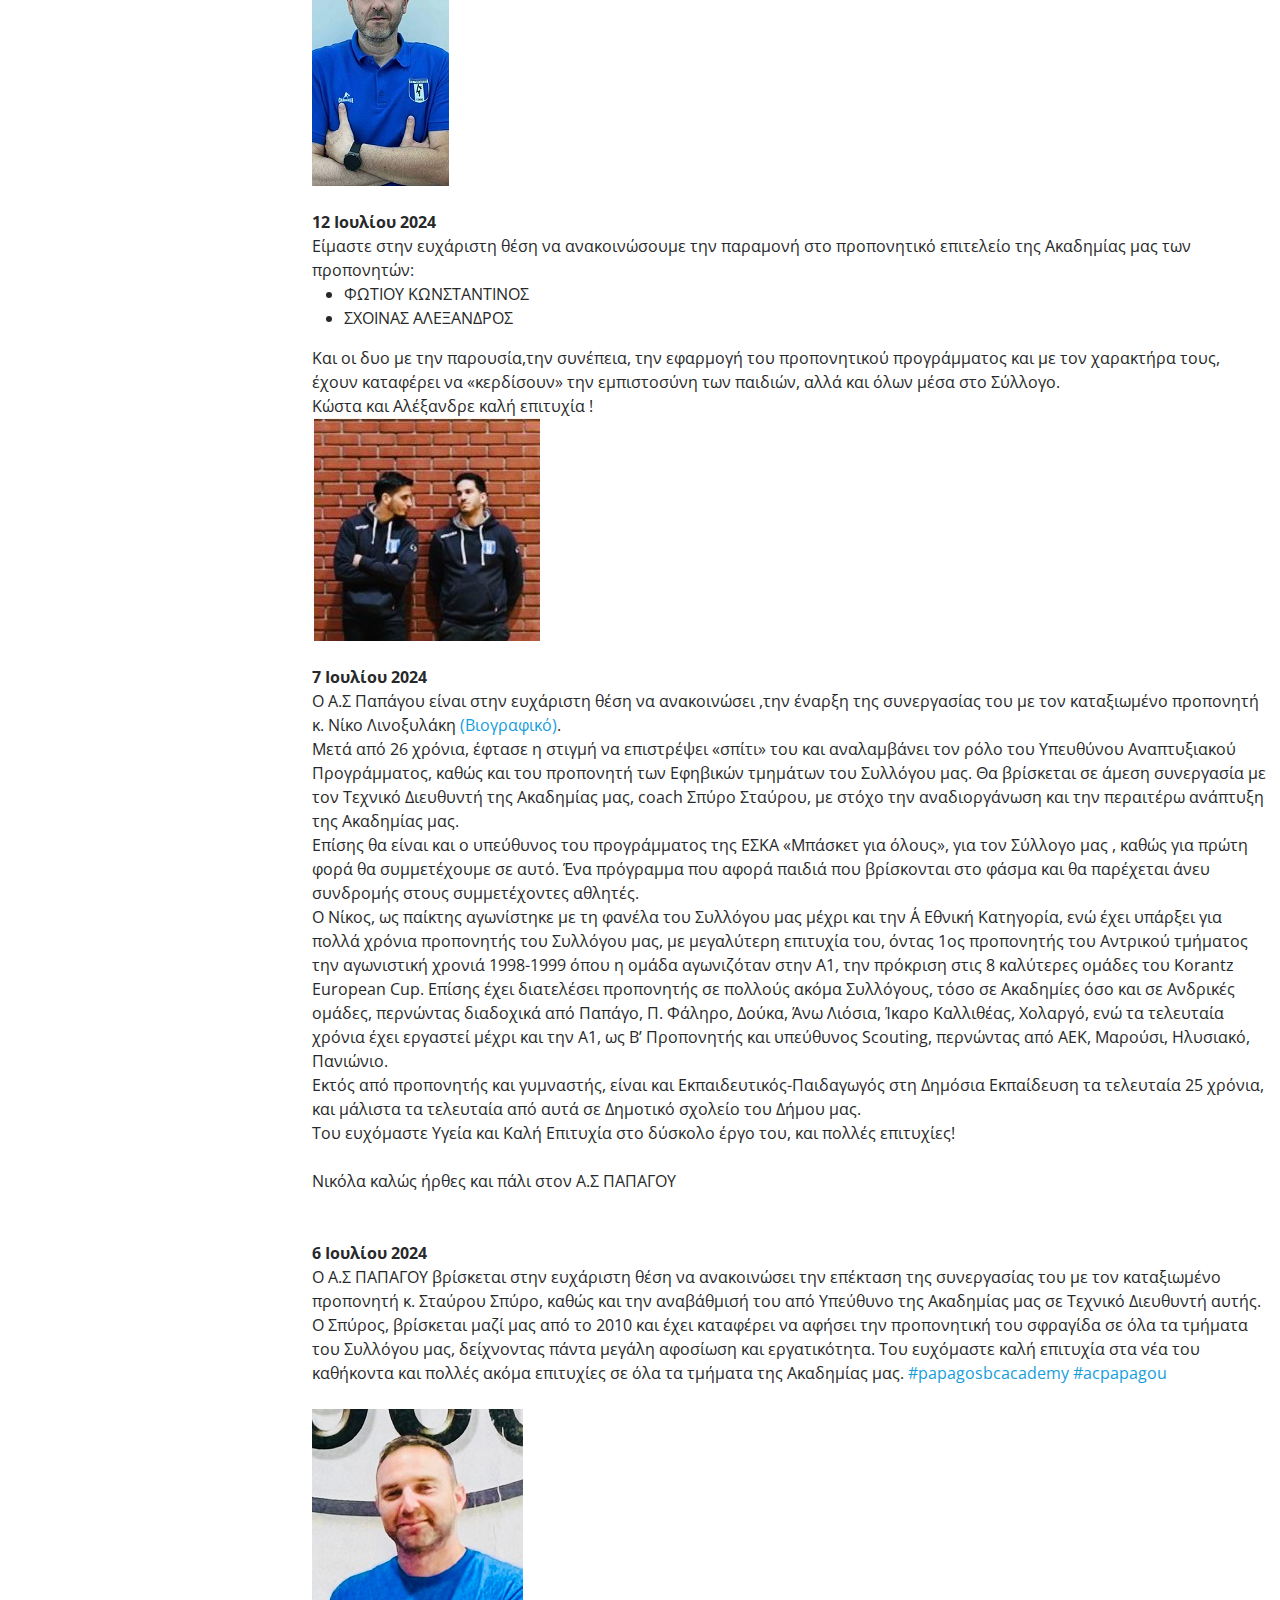
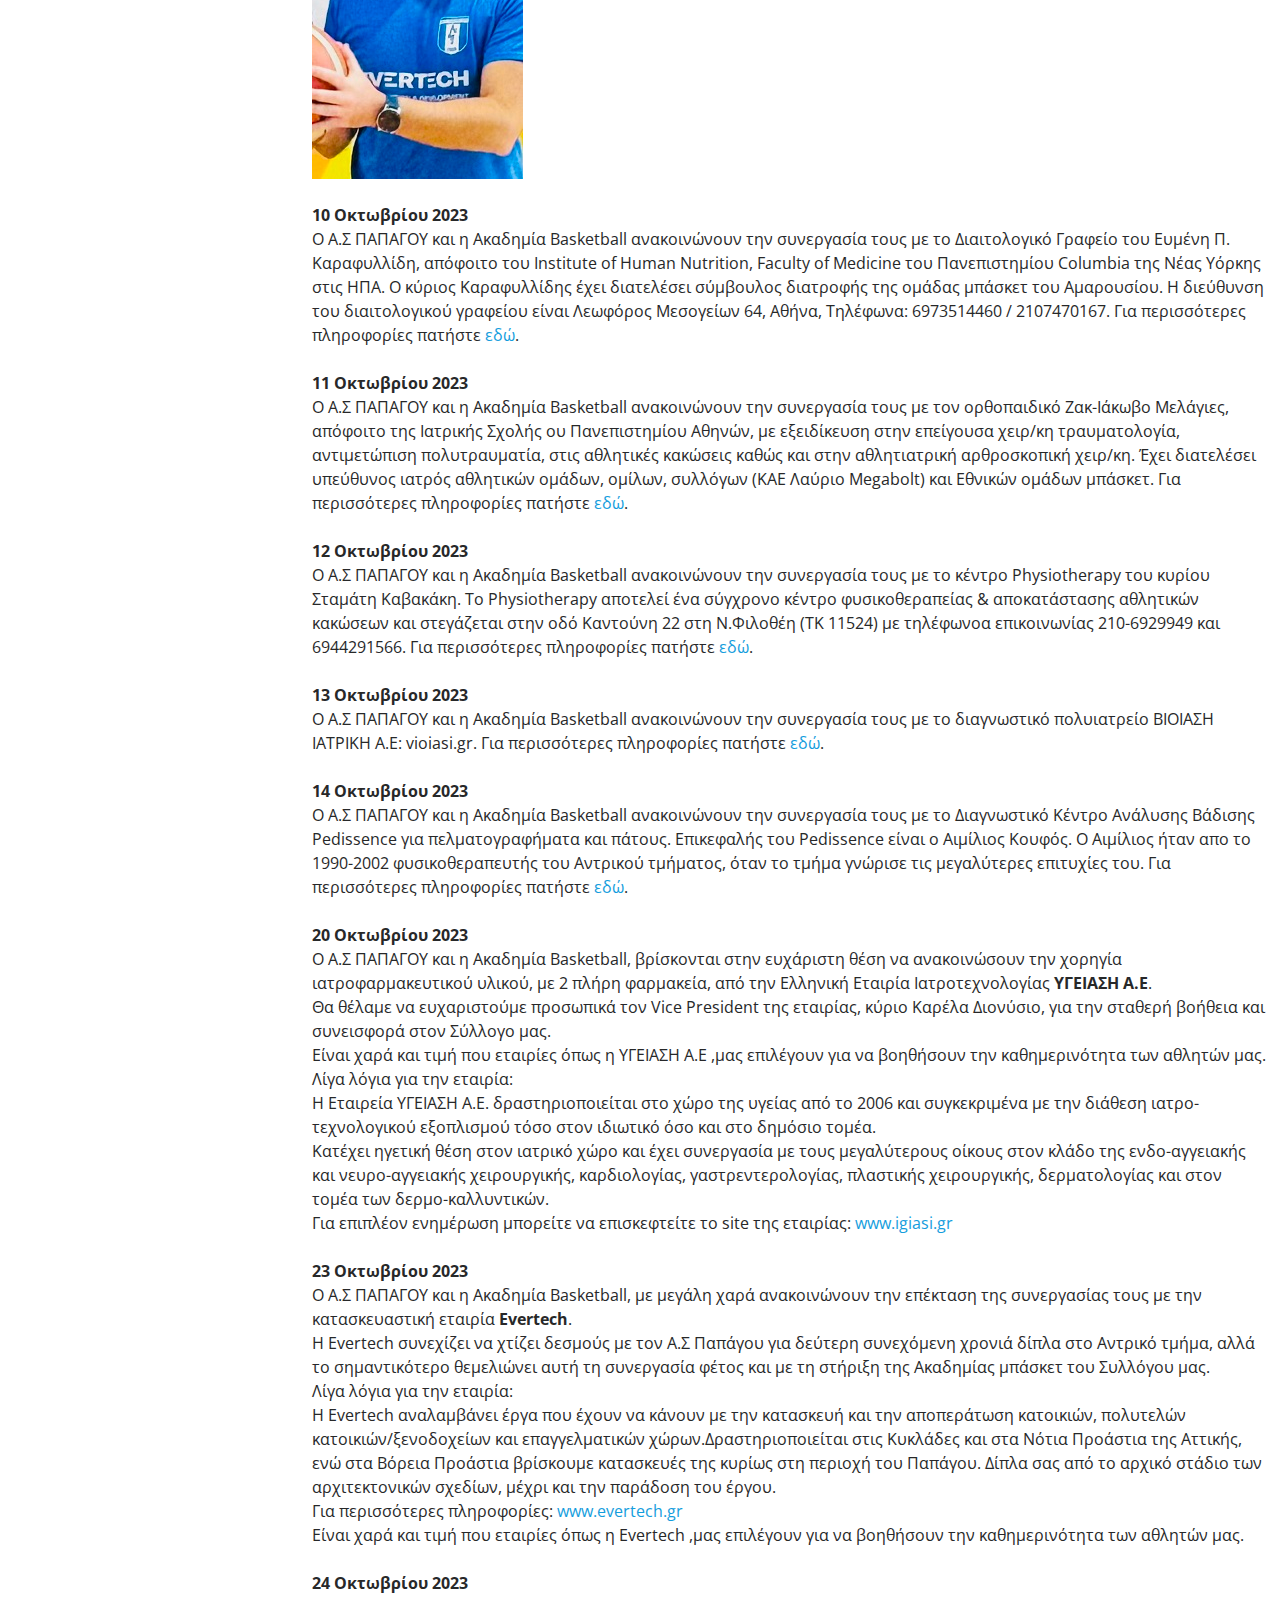
==== commit 9e65d210: "text" ====
--- a/index.html
+++ b/index.html
@@ -833,10 +833,32 @@
 		  <br> <br>
 		  <h3>Ανακοινώσεις</h3>
 		  <br><p>
+		  <b>20 Δεκεμβρίου 2024</b><br>
+		  Ο Αθλητικός Σύλλογος  Παπάγου, με ιδιαίτερη χαρά ανακοινώνει τη συνεργασία του με το <b>Γαλλικό Κολλέγιο IdEF</b>, που εκπροσωπεί στην Ελλάδα το <b>Université Sorbonne Paris Nord!</b><br>
+		   <a href="https://www.idef.gr/" target="new">https://www.idef.gr </a><br>
+		   Το Γαλλικό Κολλέγιο IdEF, από την ίδρυσή του το 1994, μέσα από το πρόγραμμα σπουδών STAPS, «Επιστήμες & Τεχνικές Φυσικής Αγωγής και Αθλητισμού», προωθεί την ποιοτική εκπαίδευση και τη διαμόρφωση αποφοίτων με ήθος, γνώση, επαγγελματισμό και αγάπη για την επιστήμη της Φυσικής Αγωγής και Αθλητισμού. 💡 <br>
+			Η πρωτοποριακή αυτή συνεργασία φέρνει κοντά τον κόσμο του αθλητισμού και της εκπαίδευσης, δημιουργώντας μοναδικές ευκαιρίες για τους αθλητές και την κοινότητά μας. 🏀⚽🏐 <br>
+			🎯 Τι σημαίνει αυτή η συνεργασία;<br>
+			<ul>
+			<li>Νέες ευκαιρίες για την ανάπτυξη των αθλητών μας σε ακαδημαϊκό και επαγγελματικό επίπεδο.</li>
+			<li>Πρόσβαση σε κορυφαία εκπαιδευτικά προγράμματα Φυσικής Αγωγής με διεθνή αναγνώριση με προνομιακές εκπτώσεις σε δίδακτρα.</li>
+			<li>Ενίσχυση της προπονητικής μας ομάδας με εξειδικευμένους σπουδαστές και απόφοιτους του Κολλεγίου.</li>
+			<li>Δημιουργία ενός υποστηρικτικού πλαίσιο που ενισχύει την εξέλιξη κάθε αθλητή </ul>
+			</ul>
+			📍  Συνεχίζουμε να πρωτοπορούμε, ενώνοντας δυνάμεις με κορυφαίους φορείς, επενδύοντας στο μέλλον! 🌟 🏀 🏀 🏀<br>
+					  <a href="https://www.facebook.com/hashtag/papagosbc" target="_blank">#papagosbc</a>
+		  <a href="https://www.facebook.com/hashtag/papagosbcacademy" target="_blank">#papagosbcacademy </a>
+		  <a href="https://www.facebook.com/hashtag/nanodomi" target="_blank">#ΙdEF</a>
+		  <a href="https://www.facebook.com/hashtag/encodia" target="_blank">#SorbonneParisNord </a>
+		  <br><br>
+		  <img src="assets/img/portfolio/idef.png" alt="idef"> 
+		  <br><br>
 		  <b>21 Νοεμβρίου 2024</b><br>
 		  Είμαστε στην ευχάριστη θέση να σας ενημερώσουμε, πως τα τμήματα μπάσκετ και βόλεϊ του ΑΣ Παπάγου, θα συνεργάζονται γι' άλλη μια χρονιά με το Διαγνωστικό Πολυϊατρείο «ΒΙΟΙΑΣΗ», το οποίο βρίσκεται στον Χολαργό (Λ. Μεσογείων 220) και είναι εξοπλισμένο με τα πιο σύγχρονα ιατρικά μηχανήματα.<br>
 		  Στο πλαίσιο της ανανέωσής κι εμβάθυνσης της συνεργασίας μας, ο Σύλλογός μας, εξασφάλισε τόσο πριν την έναρξη των αγωνιστικών υποχρεώσεων, όσο και κατά τη διάρκεια της σεζόν, τα αθλούμενα μέλη των αγωνιστικών ομάδων, οι συγγενείς Α’ βαθμού, καθώς και τα προστατευόμενα μέλη τους, να μπορούν να υποβάλλονται δωρεάν σε διαγνωστικές εξετάσεις, με τη χρήση του βιβλιαρίου υγείας.<br>
 		  Ακόμα στο πλαίσιο της συνεργασίας μας, θα υπάρχουν προνομιακά οικονομικά πακέτα για μια σειρά εξετάσεων που μπορούν να λαμβάνουν. Για περισσότερες πληροφορίες μπορείτε να επικοινωνείτε με τους υπεύθυνους του συλλόγου.<br>
+		  		  <br>
+		  <br><br>
 		  <a href="https://vioiasi.gr/" target="new">https://vioiasi.gr </a><br>
 		  <img src="assets/img/portfolio/vioiasis.png" alt="vioiasis"> 
 		  <br><br>
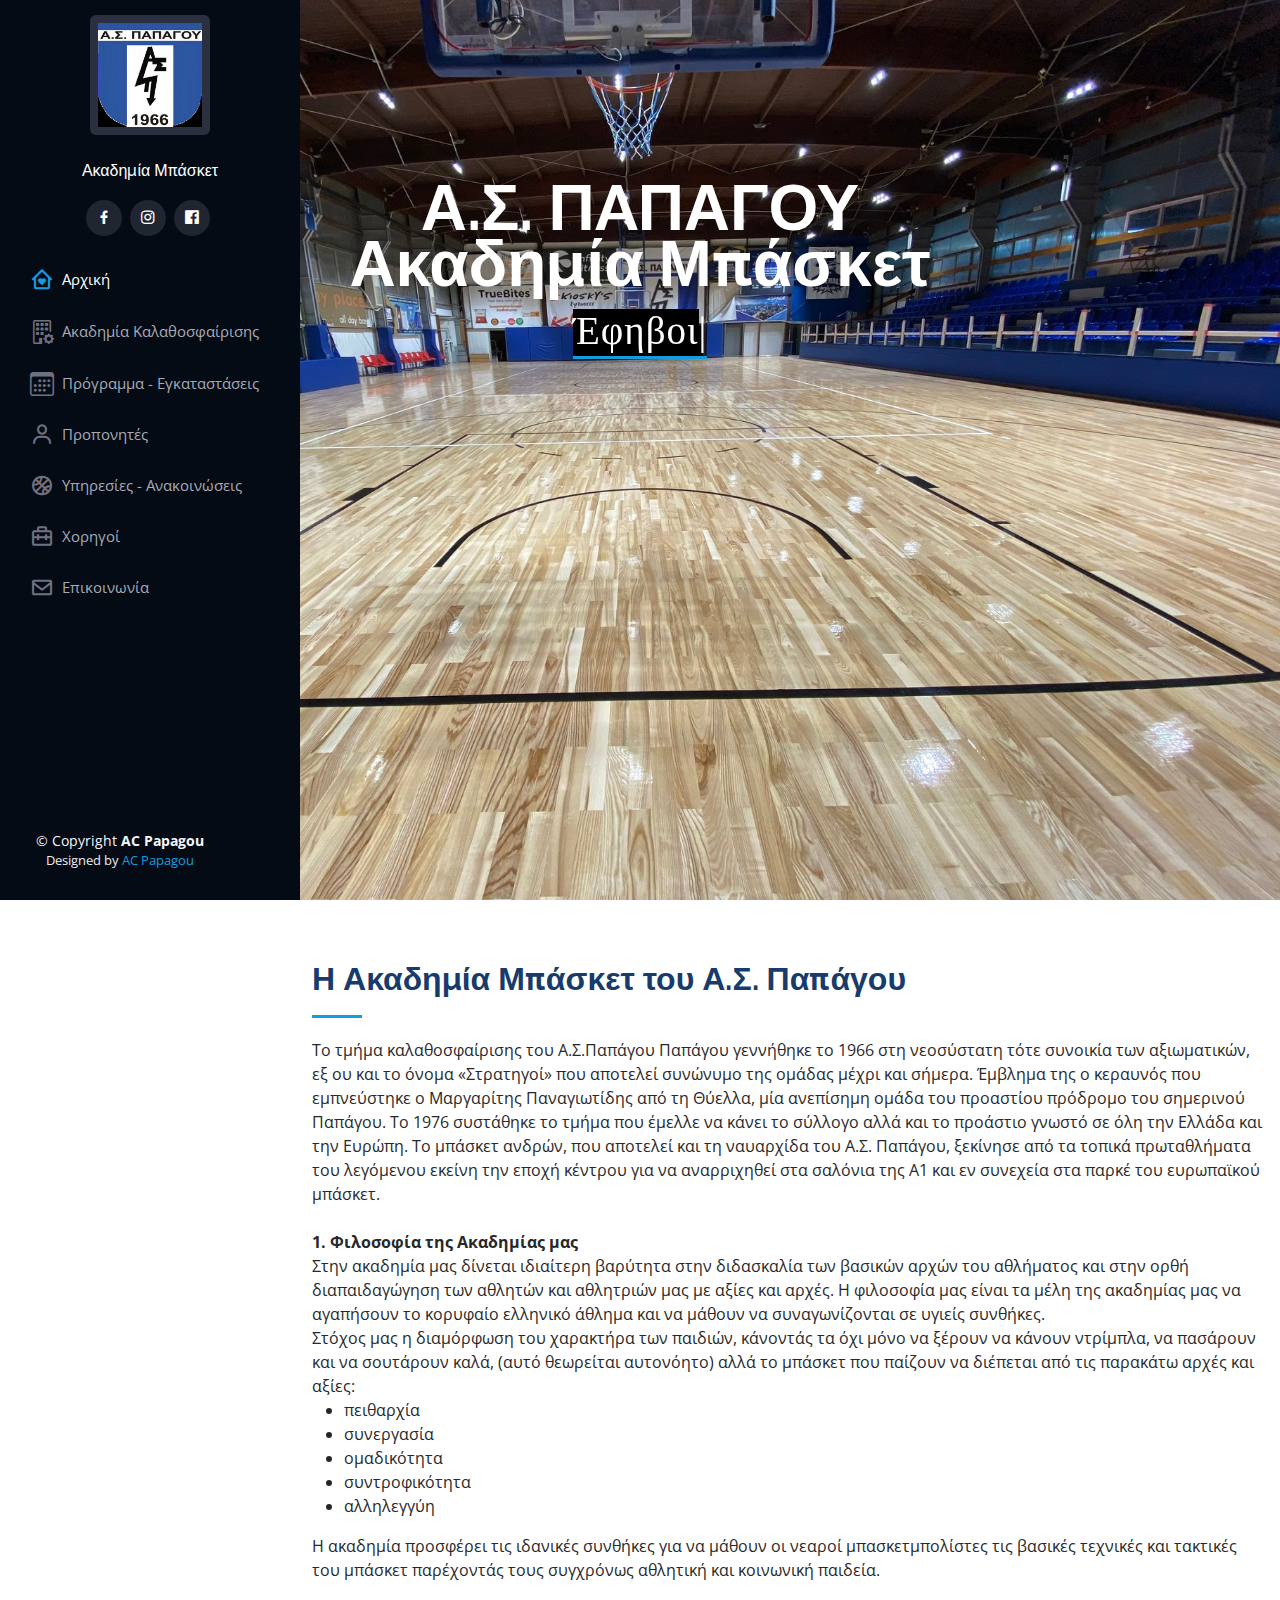
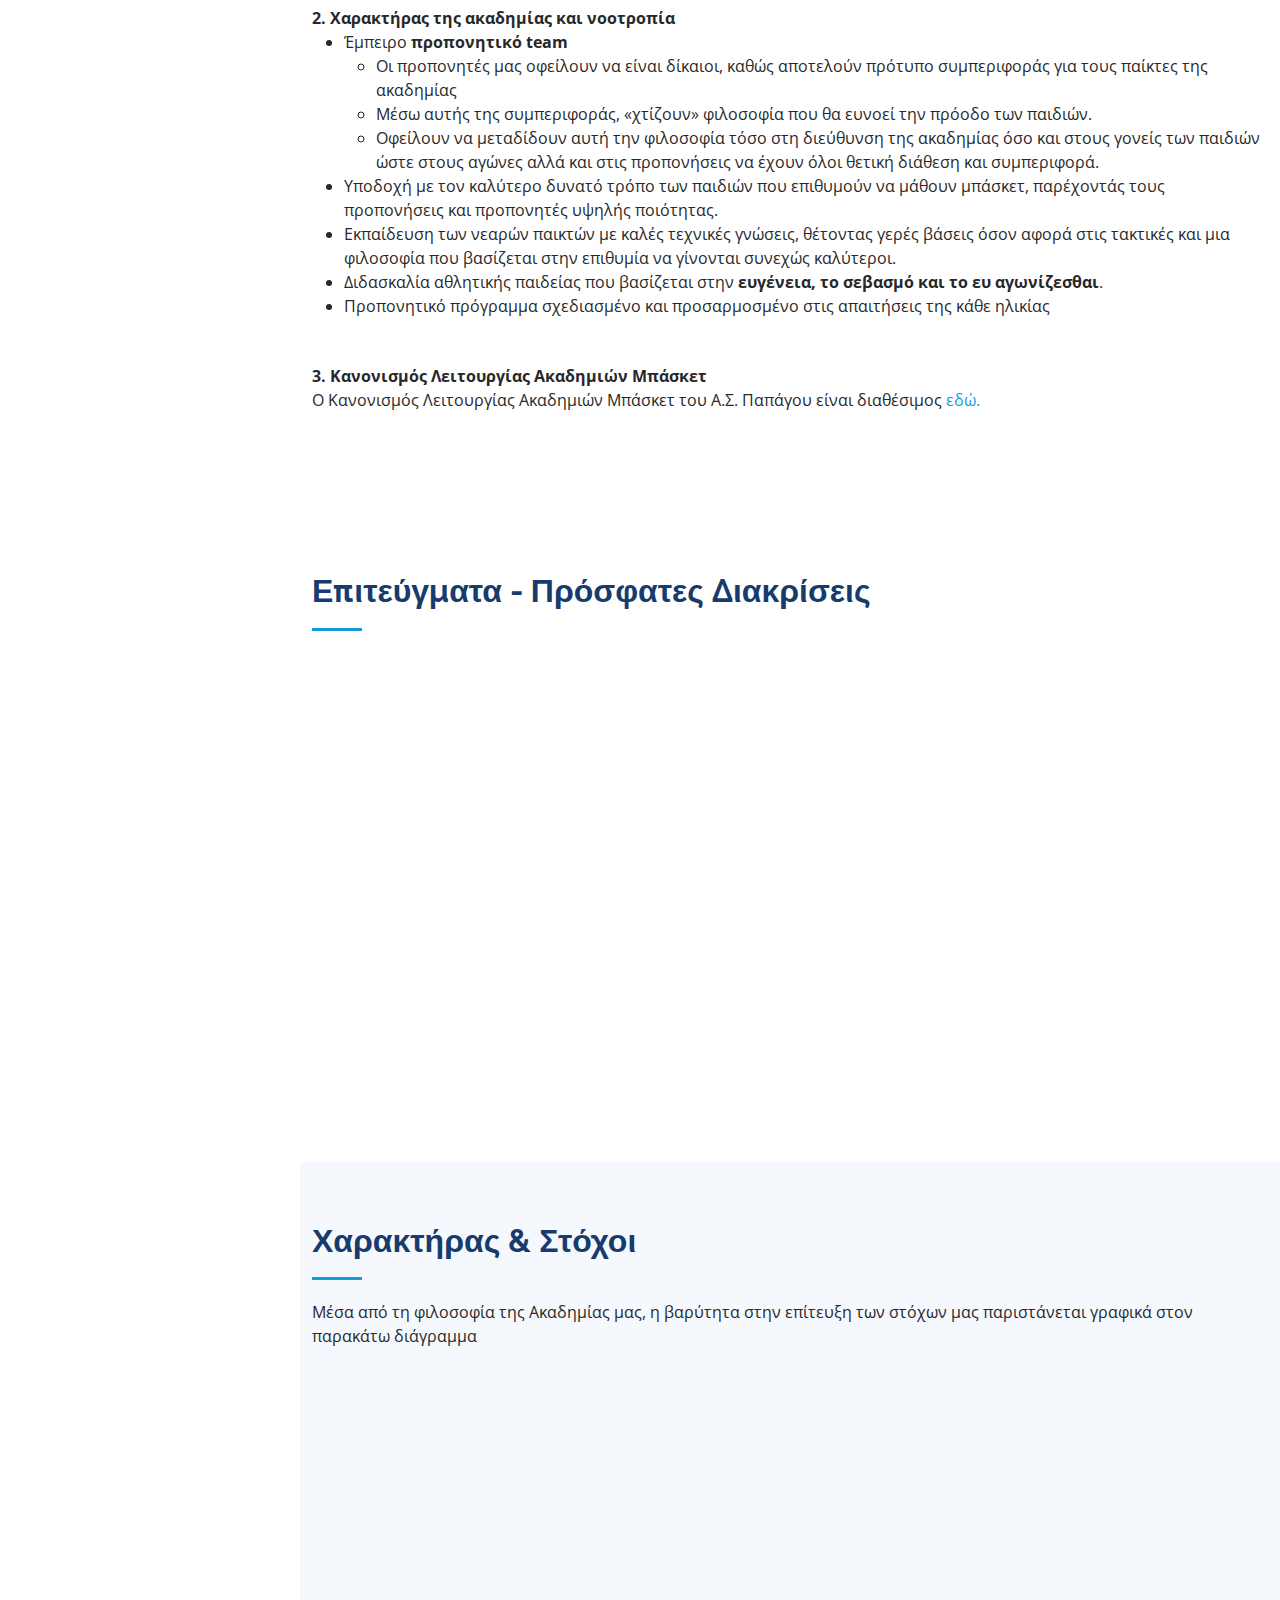
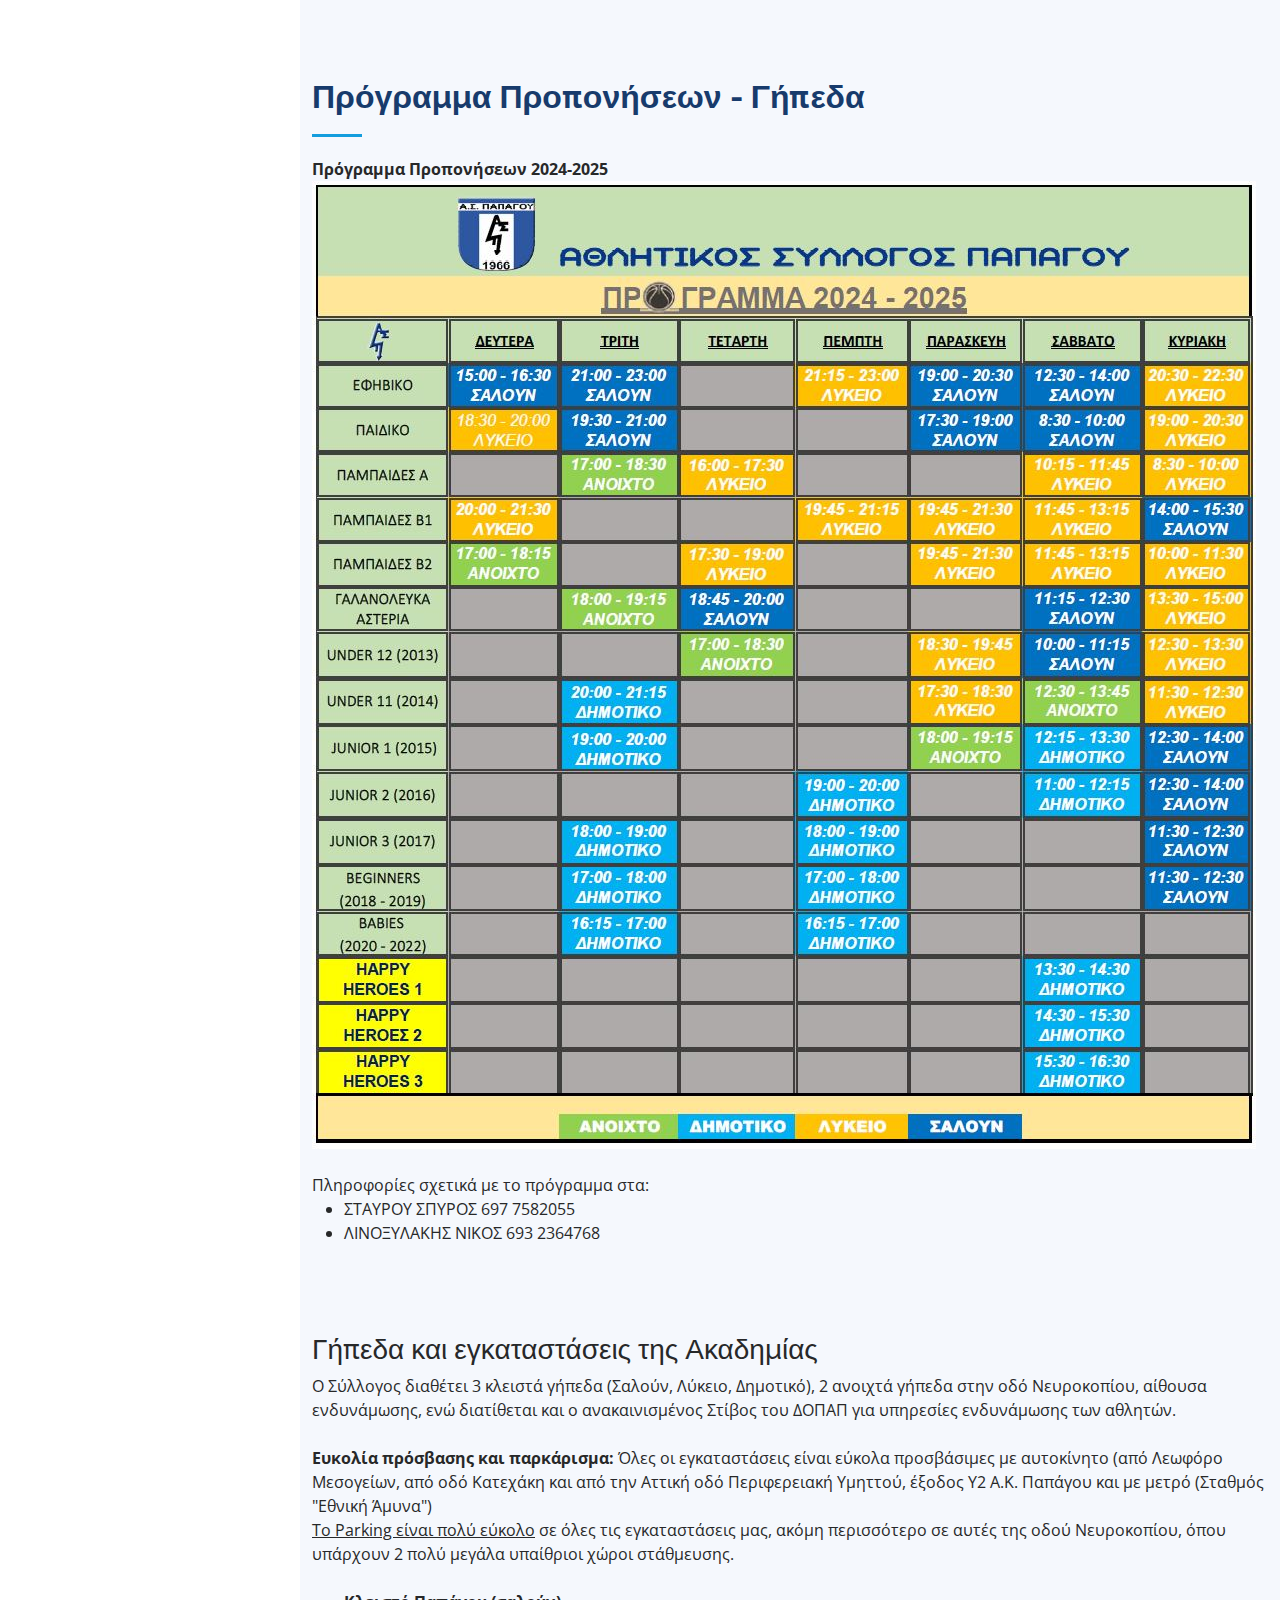
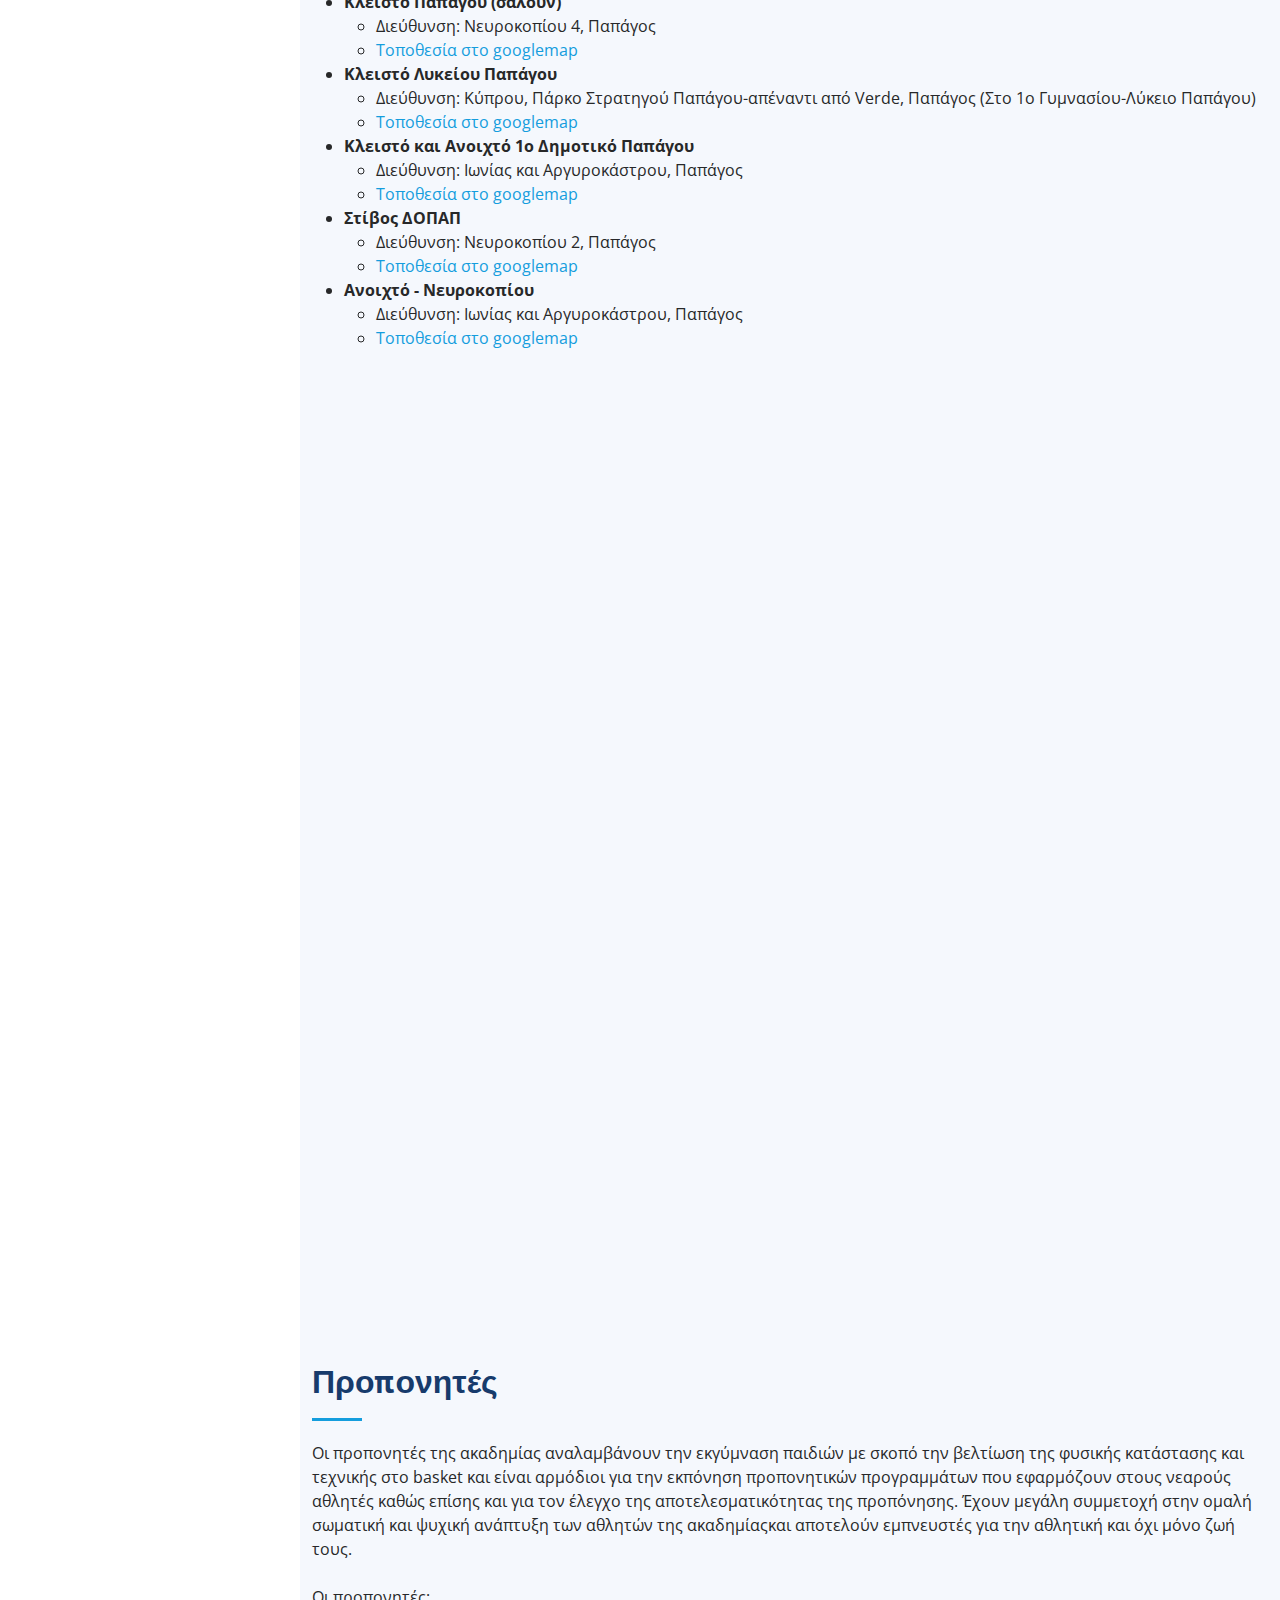
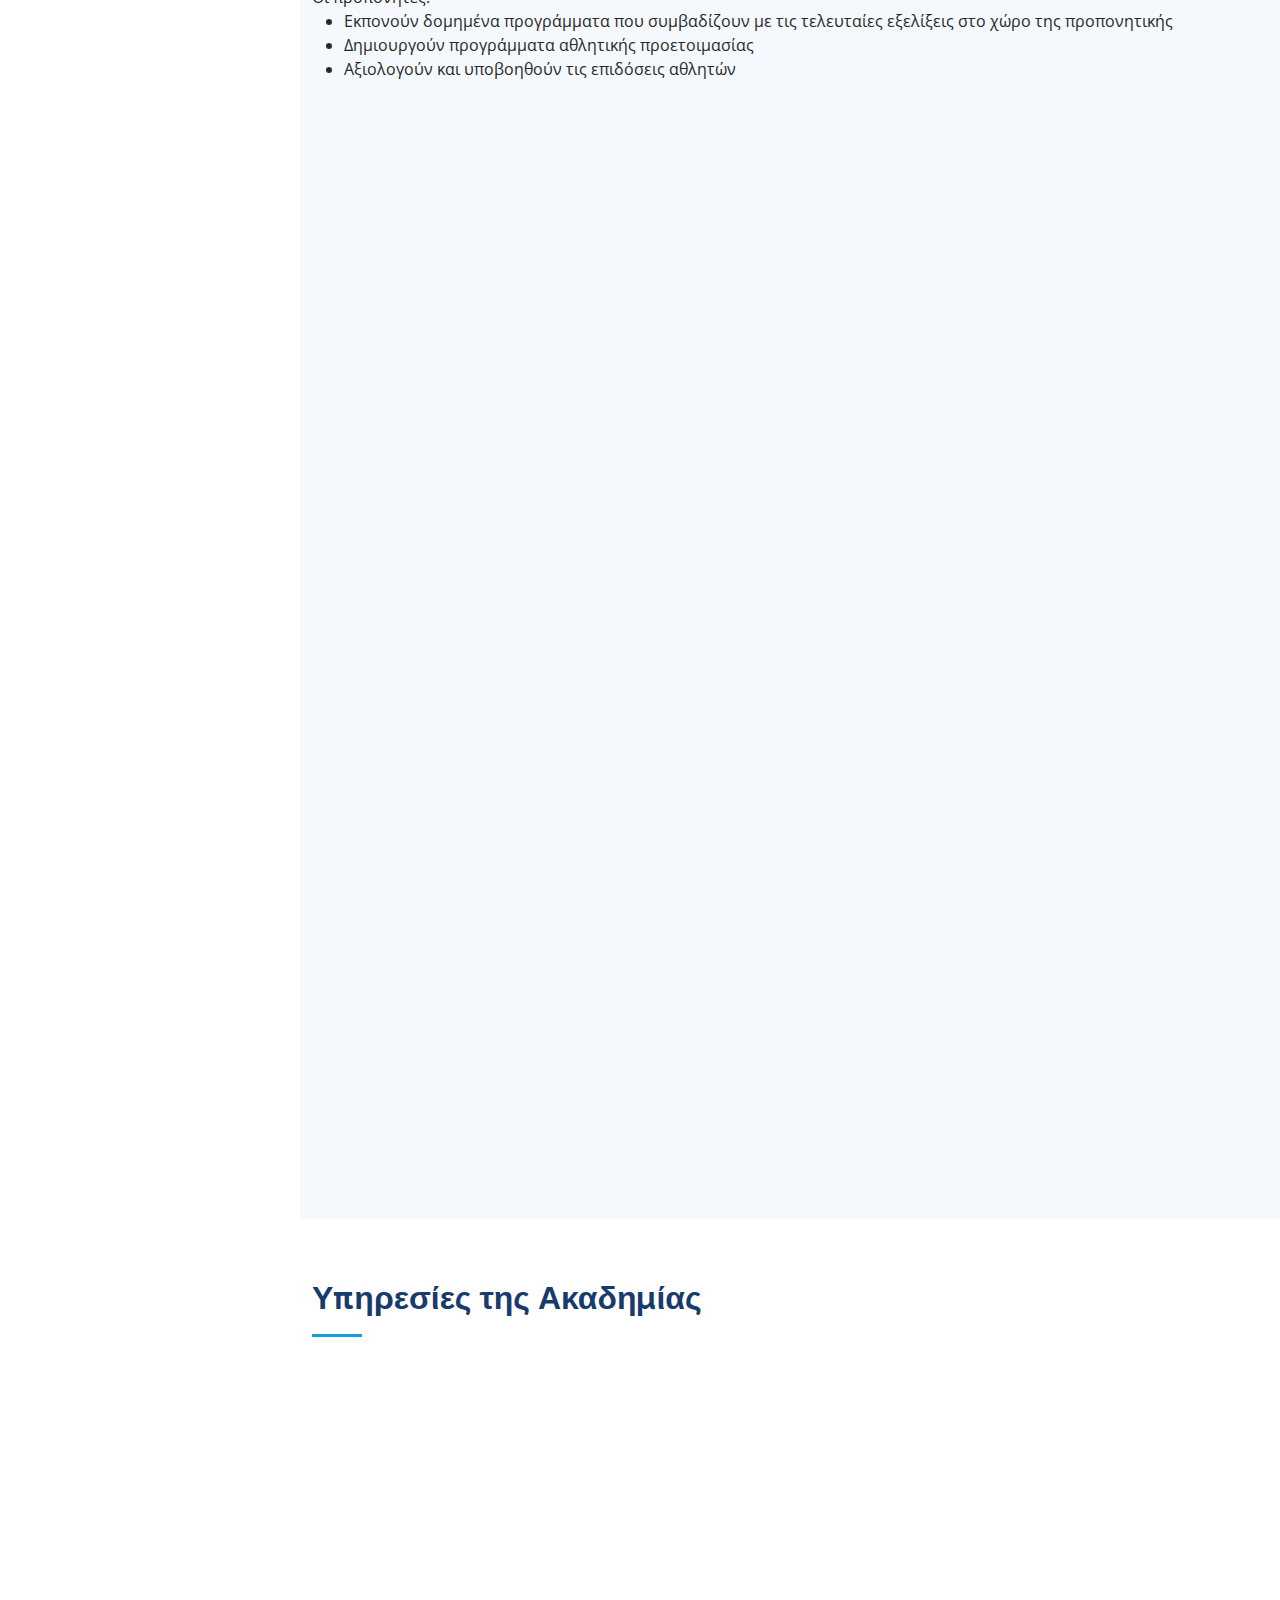
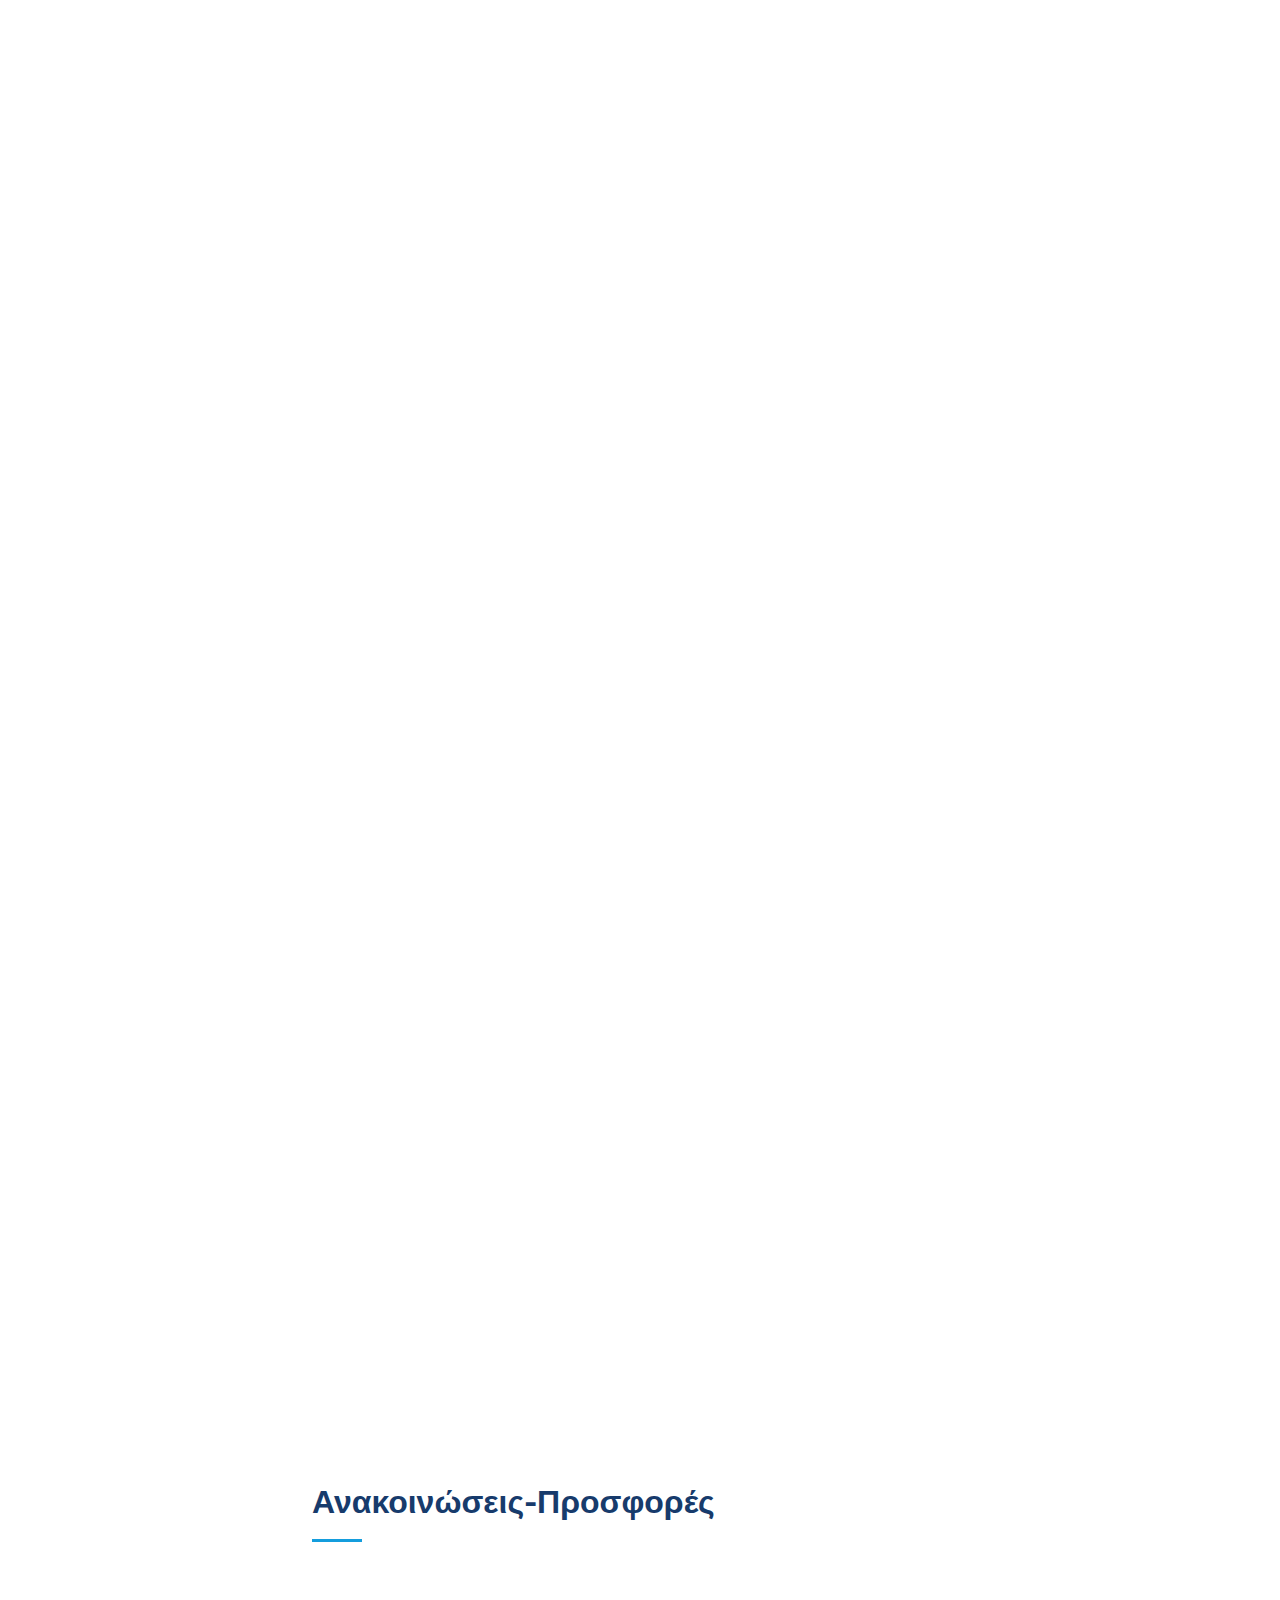
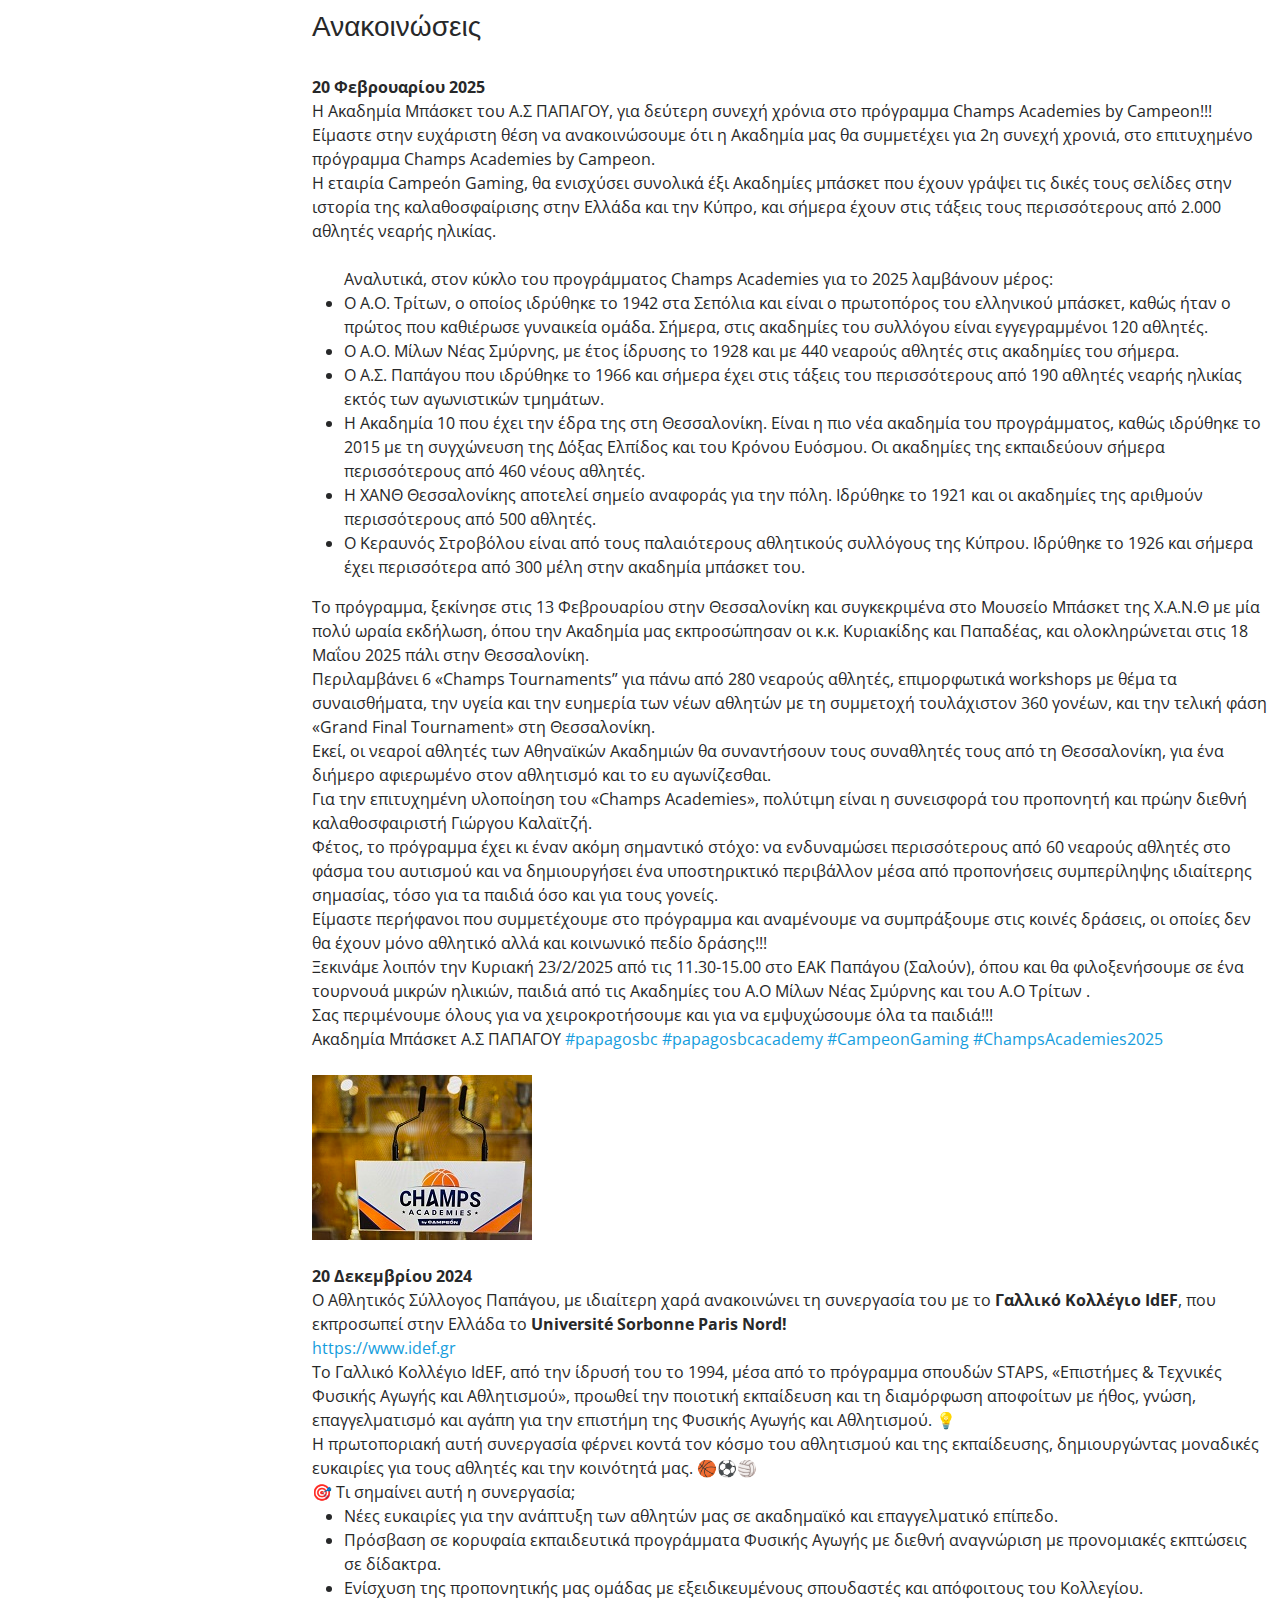
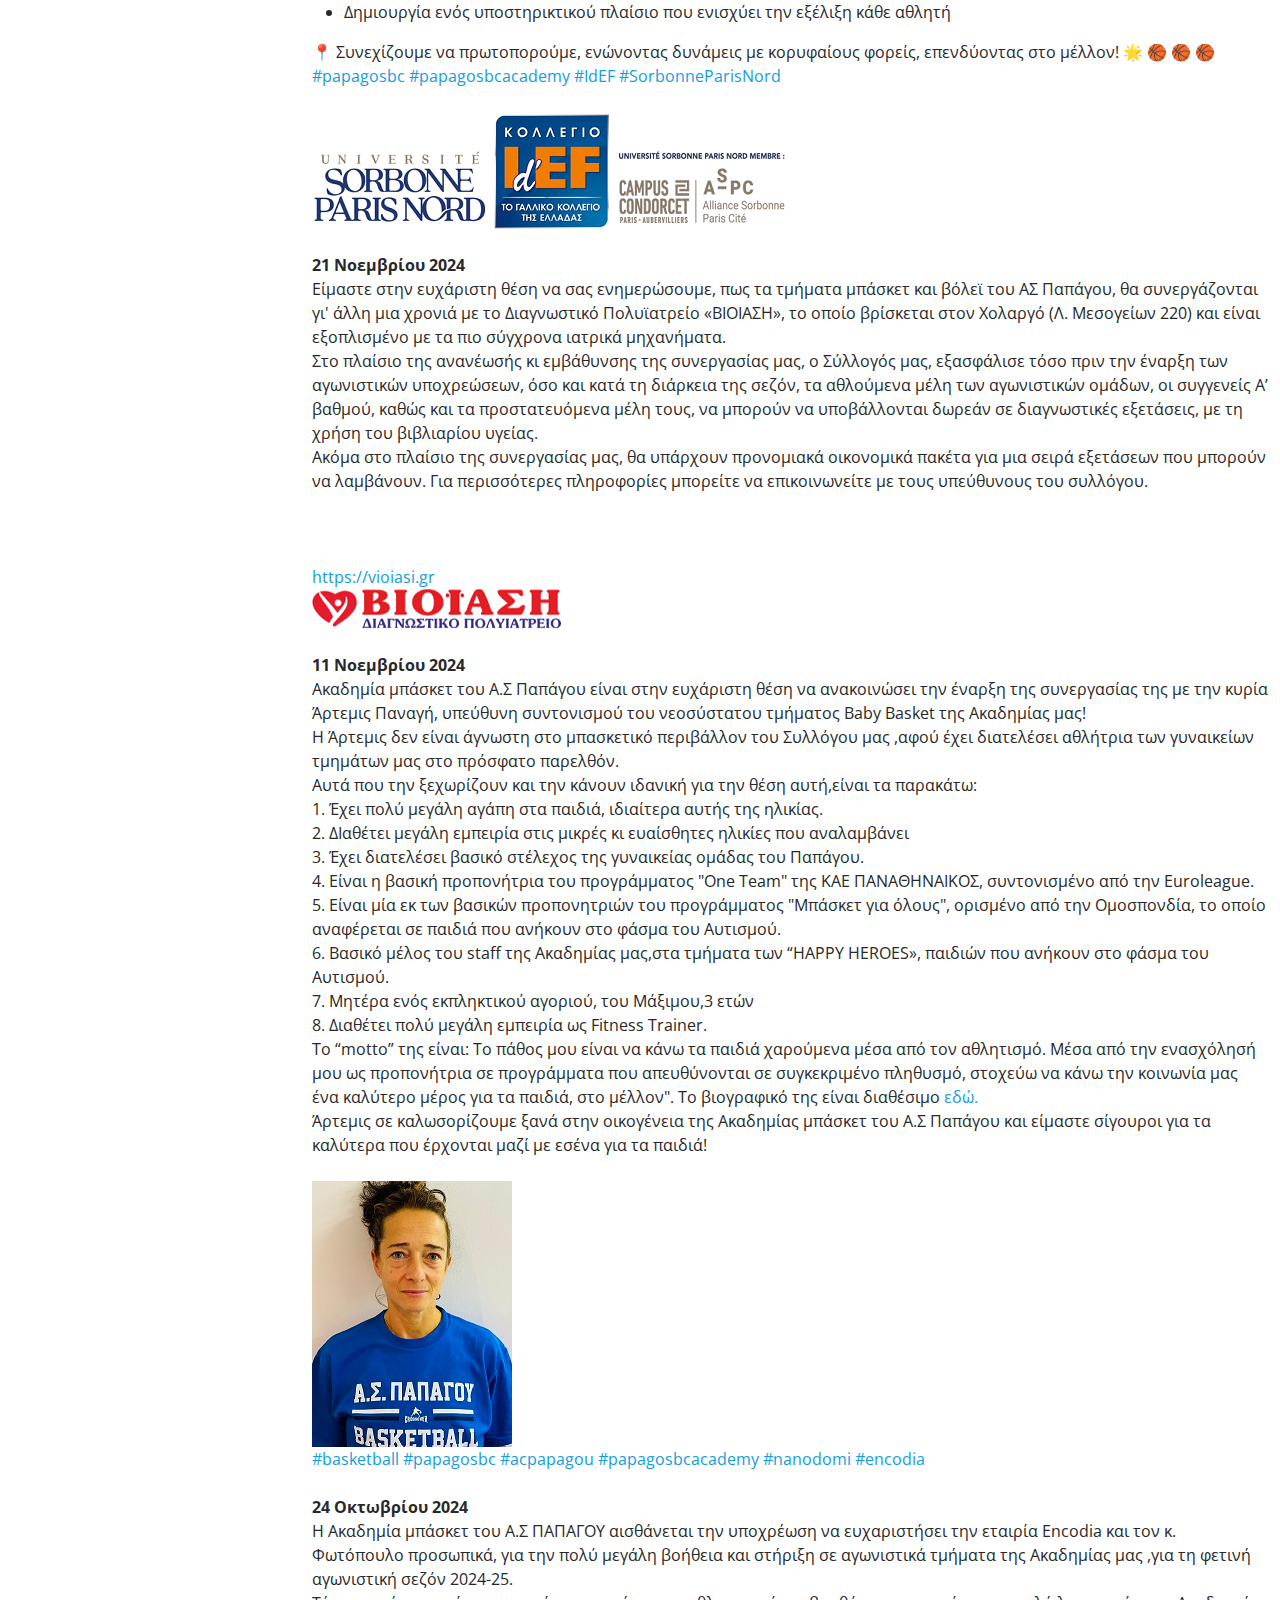
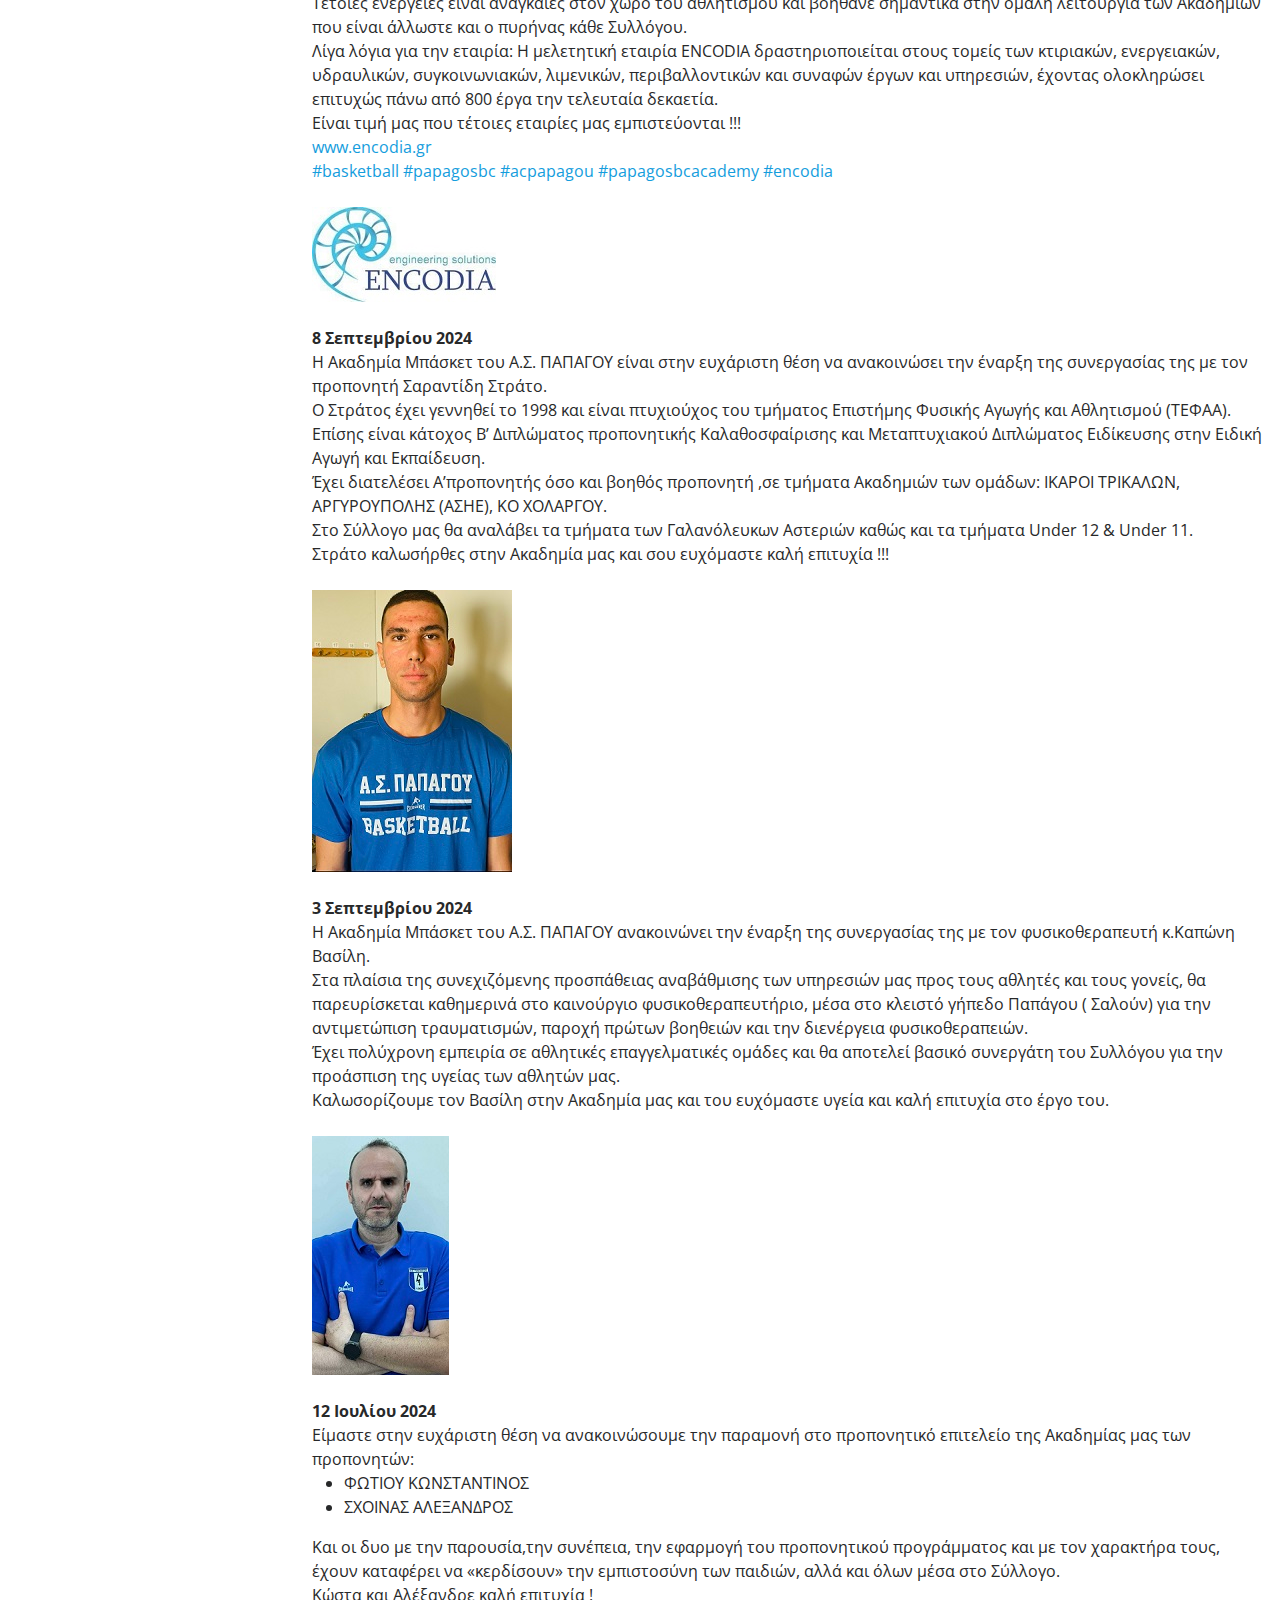
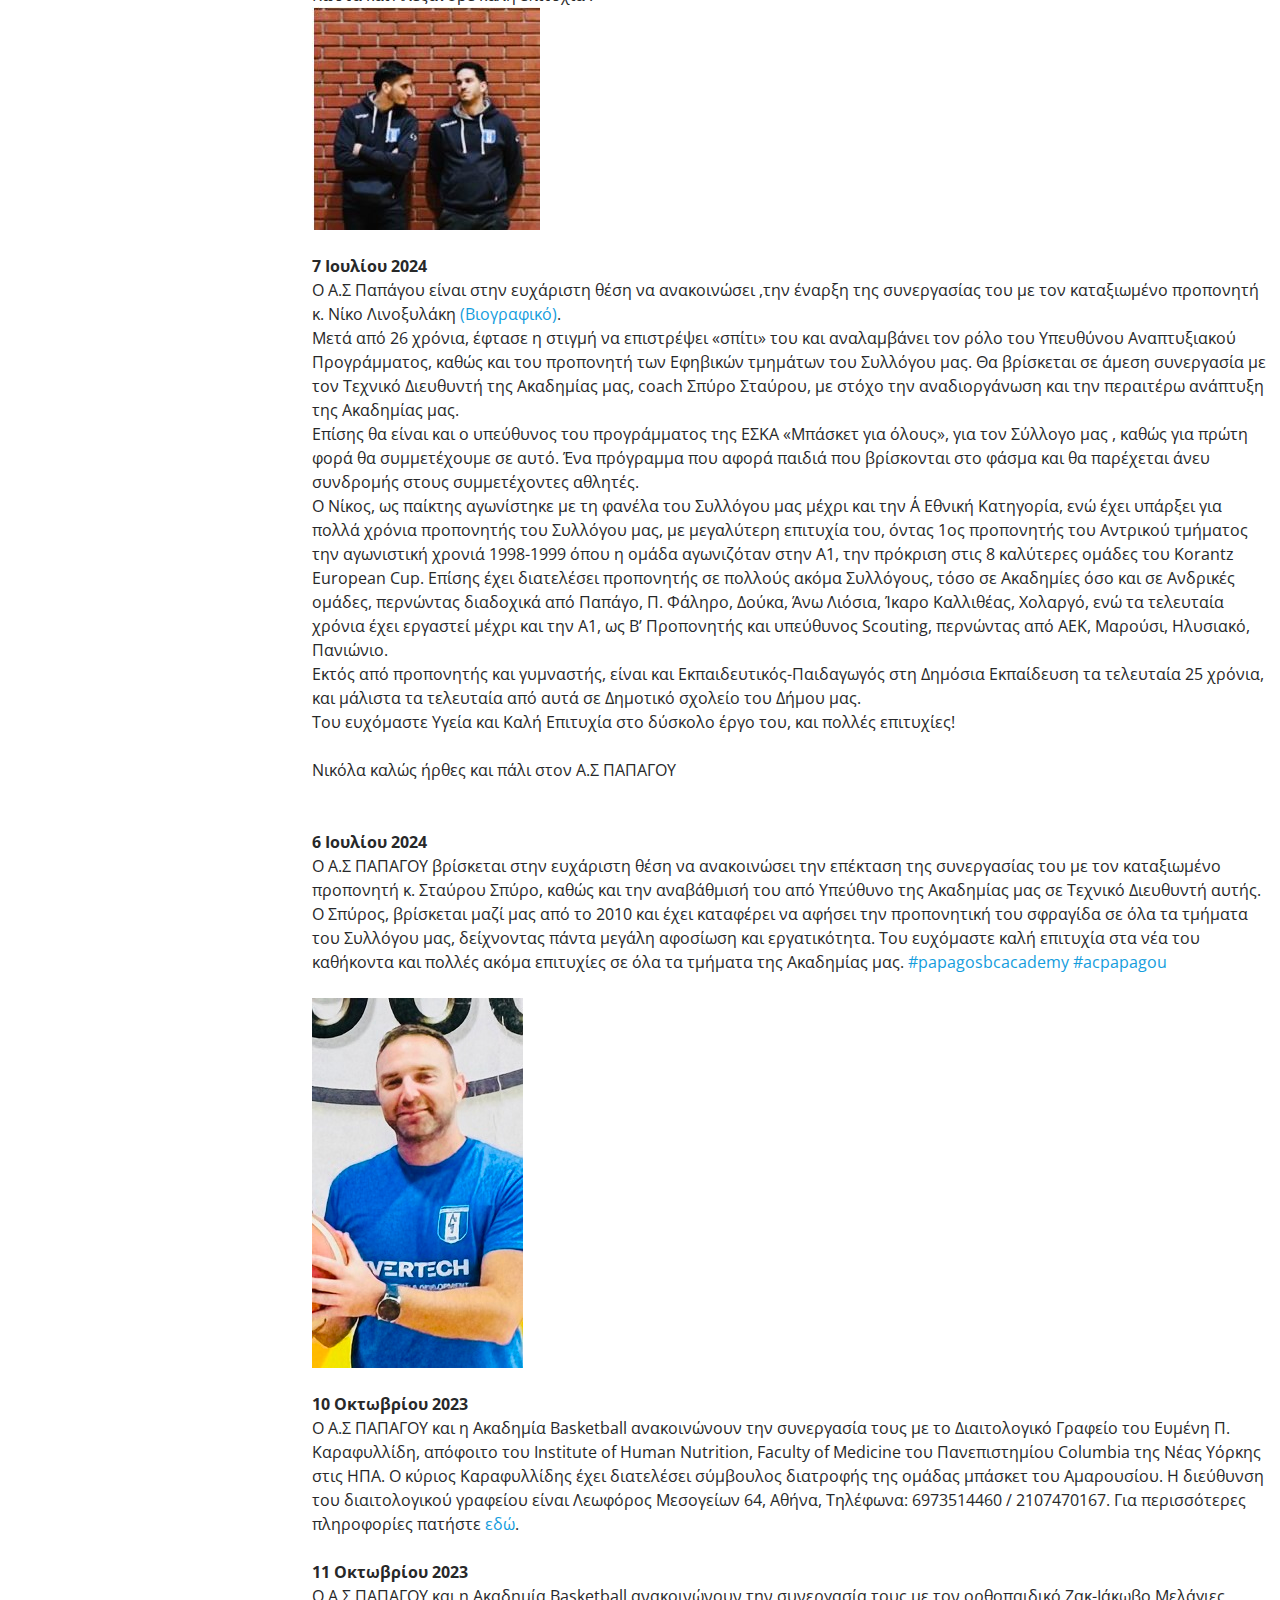
==== commit 6c6a5cc3: "text" ====
--- a/index.html
+++ b/index.html
@@ -833,6 +833,35 @@
 		  <br> <br>
 		  <h3>Ανακοινώσεις</h3>
 		  <br><p>
+		  <b>20 Φεβρουαρίου 2025</b><br>
+		  Η Ακαδημία Μπάσκετ του Α.Σ ΠΑΠΑΓΟΥ, για δεύτερη συνεχή χρόνια στο πρόγραμμα Champs Academies by Campeon!!!<br> 
+		  Είμαστε στην ευχάριστη θέση να ανακοινώσουμε ότι η Ακαδημία μας θα συμμετέχει για 2η συνεχή χρονιά, στο επιτυχημένο πρόγραμμα Champs Academies by Campeon.<br>
+			Η εταιρία Campeόn Gaming, θα ενισχύσει συνολικά έξι Ακαδημίες μπάσκετ που έχουν γράψει τις δικές τους σελίδες στην ιστορία της καλαθοσφαίρισης στην Ελλάδα και την Κύπρο, και σήμερα έχουν στις τάξεις τους περισσότερους από 2.000 αθλητές νεαρής ηλικίας.<br><br>
+<ul>
+Αναλυτικά, στον κύκλο του  προγράμματος Champs Academies  για το 2025 λαμβάνουν  μέρος:
+<li>Ο Α.Ο. Τρίτων, ο οποίος ιδρύθηκε το 1942 στα Σεπόλια και είναι ο πρωτοπόρος του ελληνικού μπάσκετ, καθώς ήταν ο πρώτος που καθιέρωσε γυναικεία ομάδα. Σήμερα, στις ακαδημίες του συλλόγου είναι εγγεγραμμένοι 120 αθλητές.
+<li>Ο Α.Ο. Μίλων Νέας Σμύρνης, με έτος ίδρυσης το 1928 και με 440 νεαρούς αθλητές στις ακαδημίες του σήμερα.
+<li>Ο Α.Σ. Παπάγου που ιδρύθηκε το 1966 και σήμερα έχει στις τάξεις του περισσότερους από 190 αθλητές νεαρής ηλικίας εκτός των αγωνιστικών τμημάτων. 
+<li>Η Ακαδημία 10 που έχει την έδρα της στη Θεσσαλονίκη. Είναι η πιο νέα ακαδημία του προγράμματος, καθώς ιδρύθηκε το 2015 με τη συγχώνευση της Δόξας Ελπίδος και του Κρόνου Ευόσμου. Οι ακαδημίες της εκπαιδεύουν σήμερα περισσότερους από 460 νέους αθλητές.
+<li>Η ΧΑΝΘ Θεσσαλονίκης αποτελεί σημείο αναφοράς για την πόλη. Ιδρύθηκε το 1921 και οι ακαδημίες της αριθμούν περισσότερους από 500 αθλητές.
+<li>Ο Κεραυνός Στροβόλου είναι από τους παλαιότερους αθλητικούς συλλόγους της Κύπρου. Ιδρύθηκε το 1926 και σήμερα έχει περισσότερα από 300 μέλη στην ακαδημία μπάσκετ του.
+</ul>
+Το πρόγραμμα, ξεκίνησε στις 13 Φεβρουαρίου στην Θεσσαλονίκη και συγκεκριμένα στο Μουσείο Μπάσκετ της Χ.Α.Ν.Θ με μία πολύ ωραία εκδήλωση, όπου την Ακαδημία μας εκπροσώπησαν οι κ.κ. Κυριακίδης και Παπαδέας, και ολοκληρώνεται στις 18 Μαΐου 2025 πάλι στην Θεσσαλονίκη.<br>
+Περιλαμβάνει 6 «Champs Tournaments” για πάνω από 280 νεαρούς αθλητές, επιμορφωτικά workshops με θέμα τα συναισθήματα, την υγεία και την ευημερία των νέων αθλητών με τη συμμετοχή τουλάχιστον 360 γονέων, και την τελική φάση «Grand Final Tournament» στη Θεσσαλονίκη.<br>
+Εκεί, οι νεαροί αθλητές των Αθηναϊκών Ακαδημιών θα συναντήσουν τους συναθλητές τους από τη Θεσσαλονίκη, για ένα διήμερο αφιερωμένο στον αθλητισμό και το ευ αγωνίζεσθαι.<br>
+Για την επιτυχημένη υλοποίηση του «Champs Academies», πολύτιμη είναι η συνεισφορά του προπονητή και πρώην διεθνή καλαθοσφαιριστή Γιώργου Καλαϊτζή.<br>
+Φέτος, το πρόγραμμα έχει κι έναν ακόμη σημαντικό στόχο: να ενδυναμώσει περισσότερους από 60 νεαρούς αθλητές στο φάσμα του αυτισμού και να δημιουργήσει ένα υποστηρικτικό περιβάλλον μέσα από προπονήσεις συμπερίληψης ιδιαίτερης σημασίας, τόσο για τα παιδιά όσο και για τους γονείς.<br>
+Είμαστε περήφανοι που συμμετέχουμε στο πρόγραμμα και αναμένουμε να συμπράξουμε στις κοινές δράσεις, οι οποίες δεν θα έχουν μόνο αθλητικό αλλά και κοινωνικό πεδίο δράσης!!!<br>
+Ξεκινάμε λοιπόν την Κυριακή 23/2/2025 από τις 11.30-15.00  στο ΕΑΚ Παπάγου (Σαλούν), όπου και θα φιλοξενήσουμε σε ένα τουρνουά μικρών ηλικιών, παιδιά από τις Ακαδημίες του Α.Ο Μίλων Νέας Σμύρνης και του Α.Ο Τρίτων .<br>
+Σας περιμένουμε όλους για να χειροκροτήσουμε και για να εμψυχώσουμε όλα τα παιδιά!!!<br>
+Ακαδημία Μπάσκετ Α.Σ ΠΑΠΑΓΟΥ
+		  <a href="https://www.facebook.com/hashtag/papagosbc" target="_blank">#papagosbc</a>
+		  <a href="https://www.facebook.com/hashtag/papagosbcacademy" target="_blank">#papagosbcacademy </a>
+		  <a href="https://www.facebook.com/hashtag/nanodomi" target="_blank">#CampeonGaming</a>
+		  <a href="https://www.facebook.com/hashtag/encodia" target="_blank">#ChampsAcademies2025 </a>
+		  <br><br>
+		  <img src="assets/img/portfolio/campeon-small.jpg" alt="idef"> 
+		  <br><br>
 		  <b>20 Δεκεμβρίου 2024</b><br>
 		  Ο Αθλητικός Σύλλογος  Παπάγου, με ιδιαίτερη χαρά ανακοινώνει τη συνεργασία του με το <b>Γαλλικό Κολλέγιο IdEF</b>, που εκπροσωπεί στην Ελλάδα το <b>Université Sorbonne Paris Nord!</b><br>
 		   <a href="https://www.idef.gr/" target="new">https://www.idef.gr </a><br>
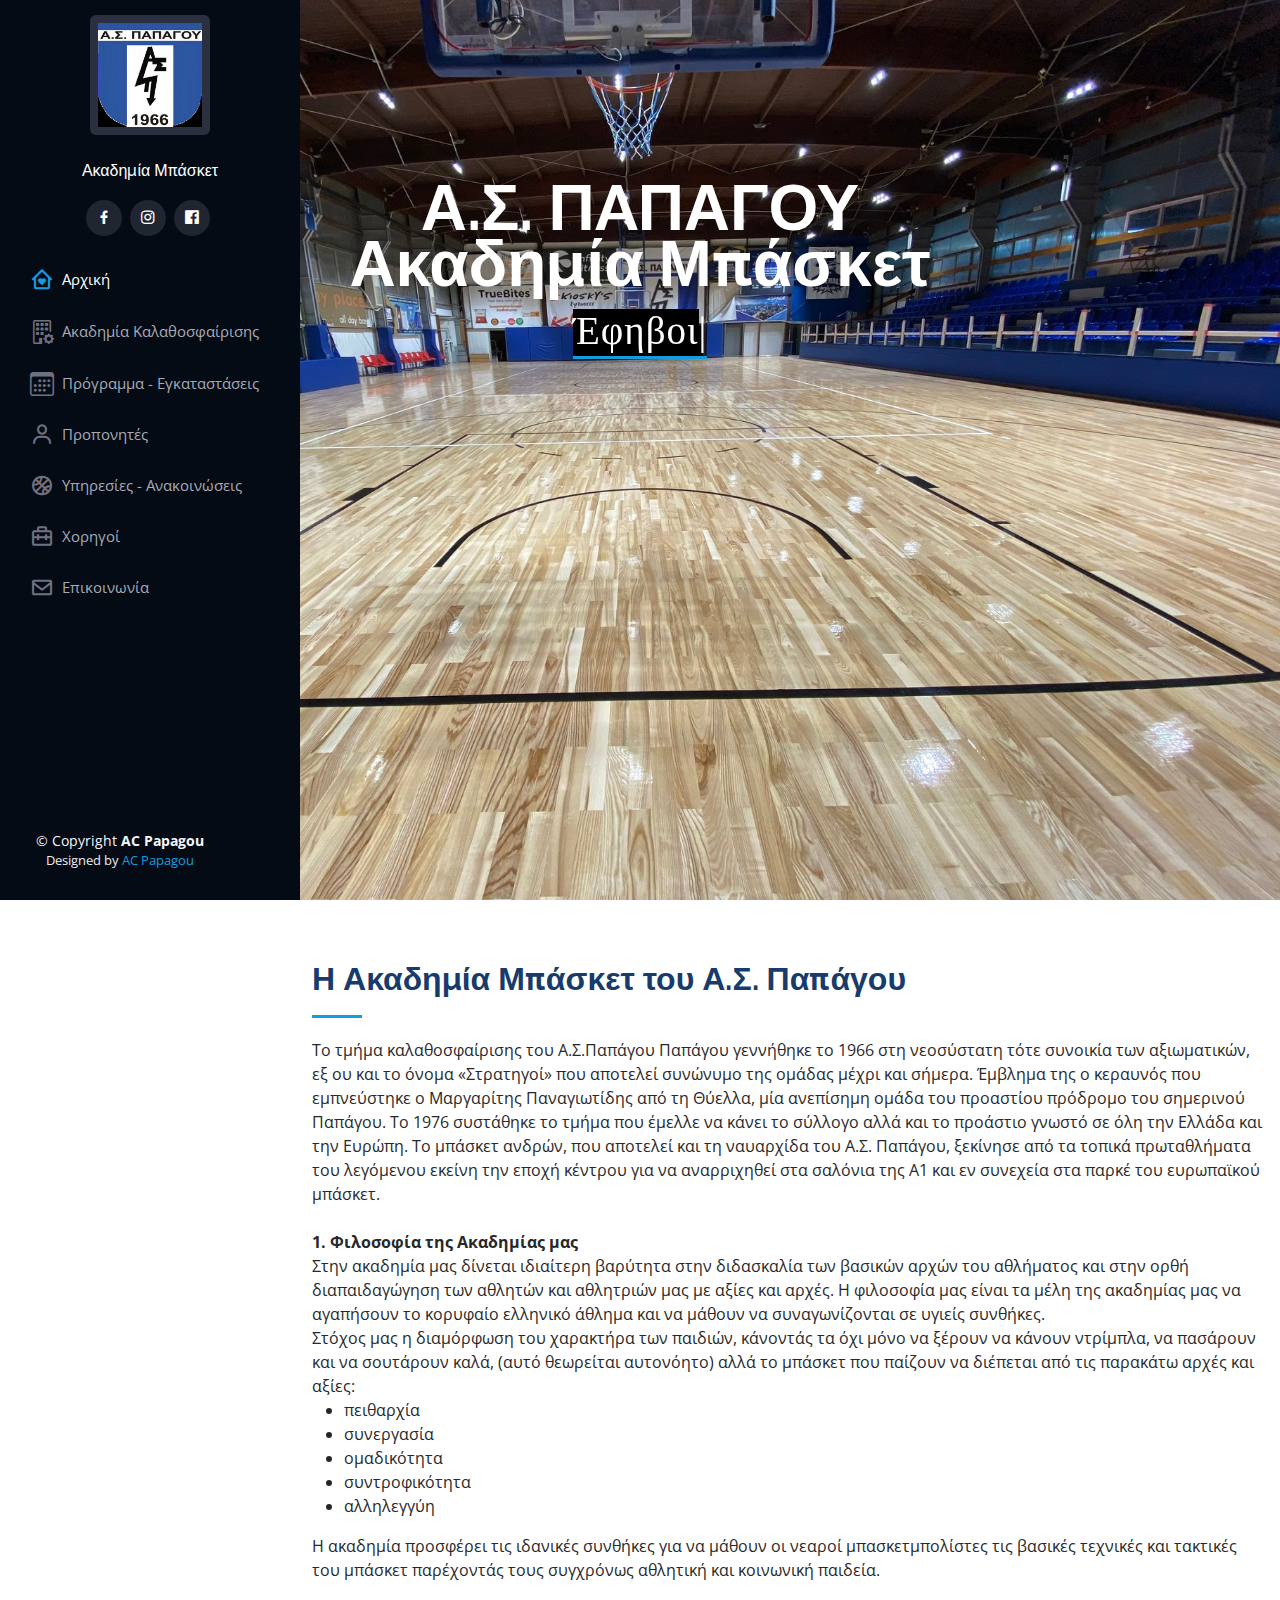
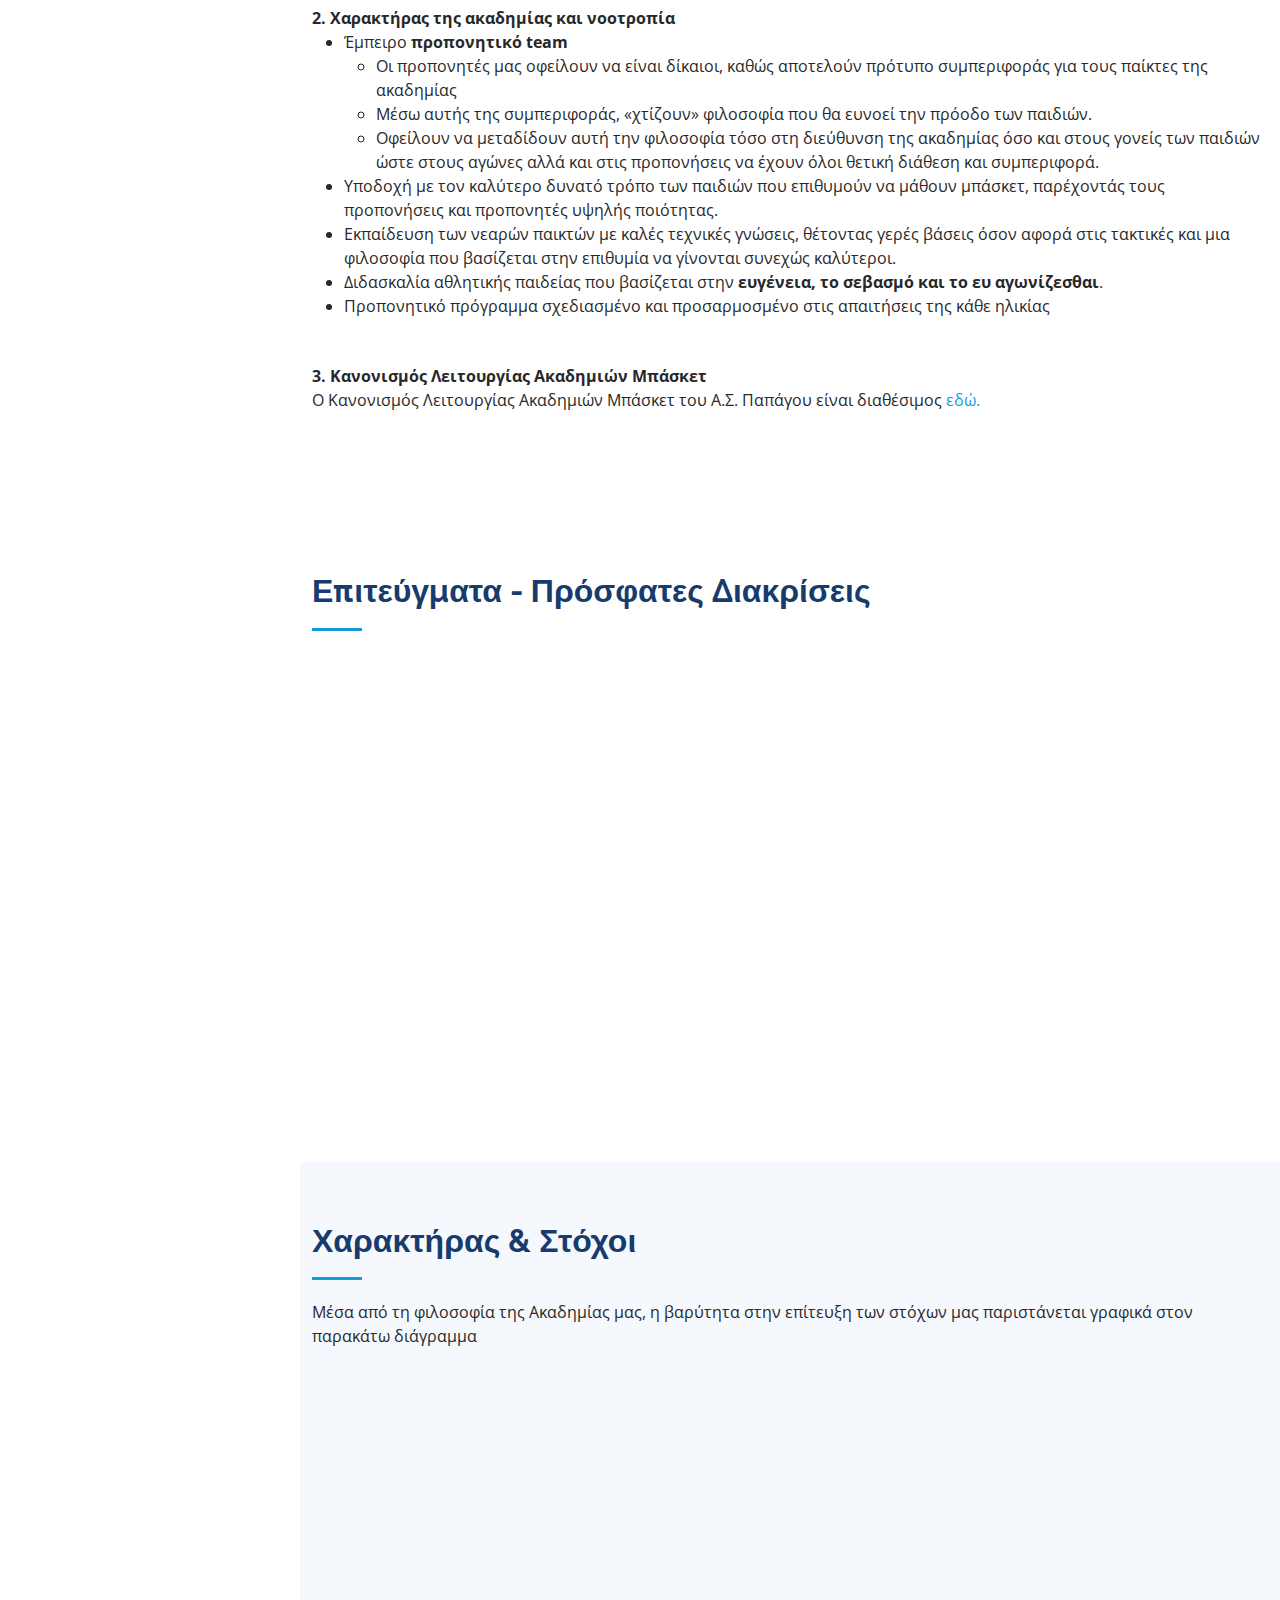
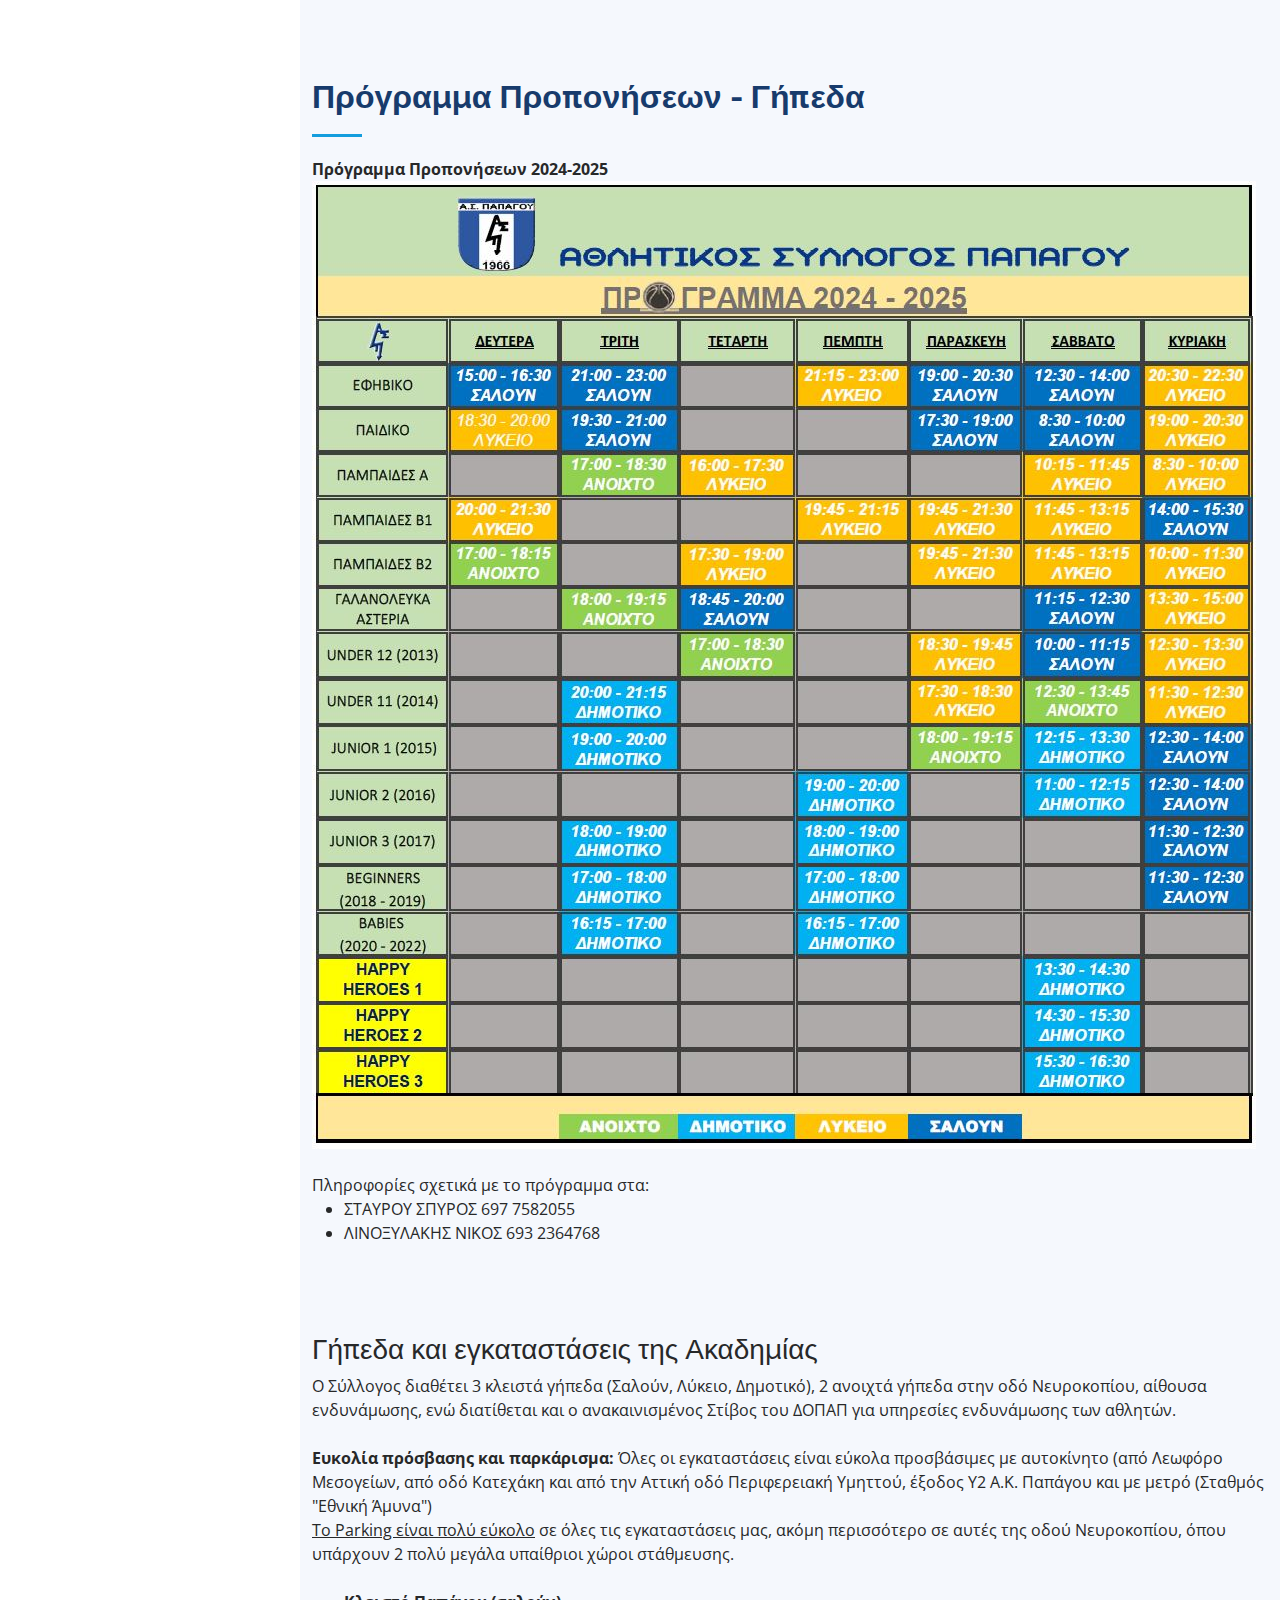
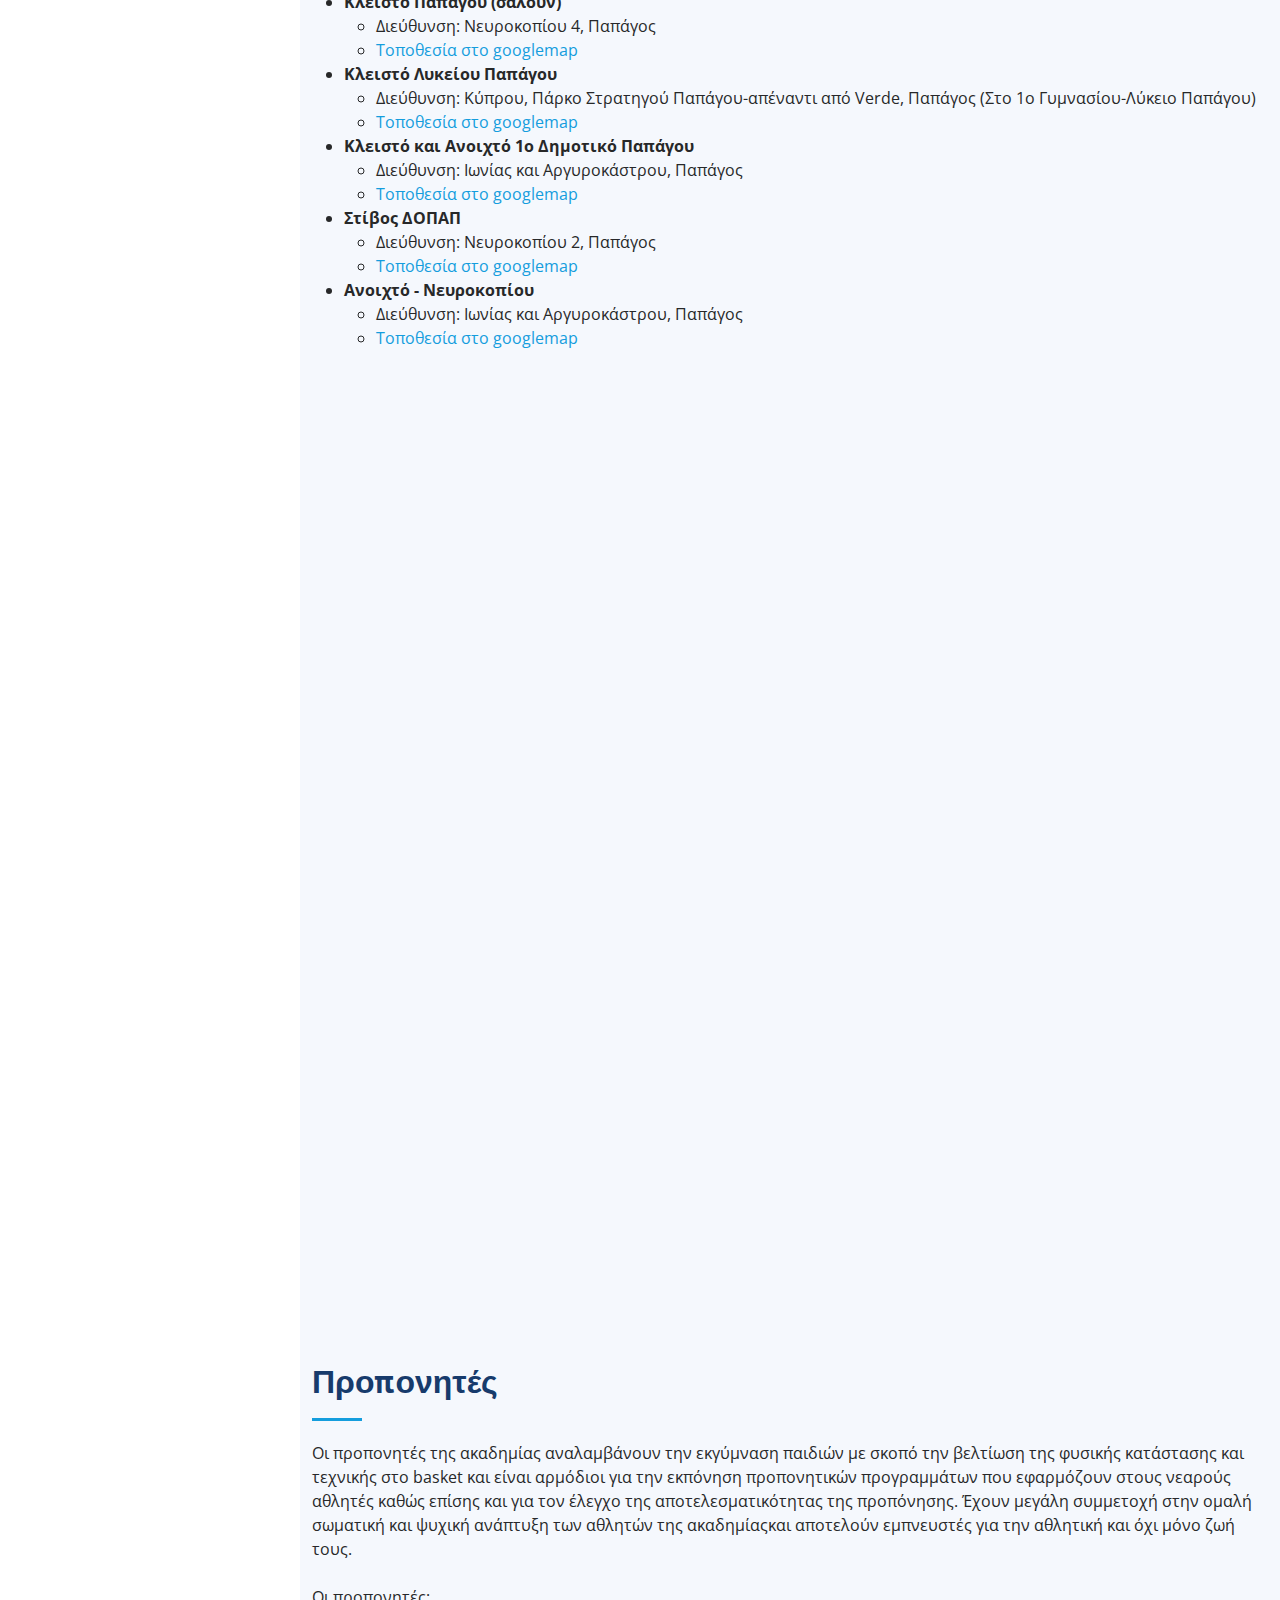
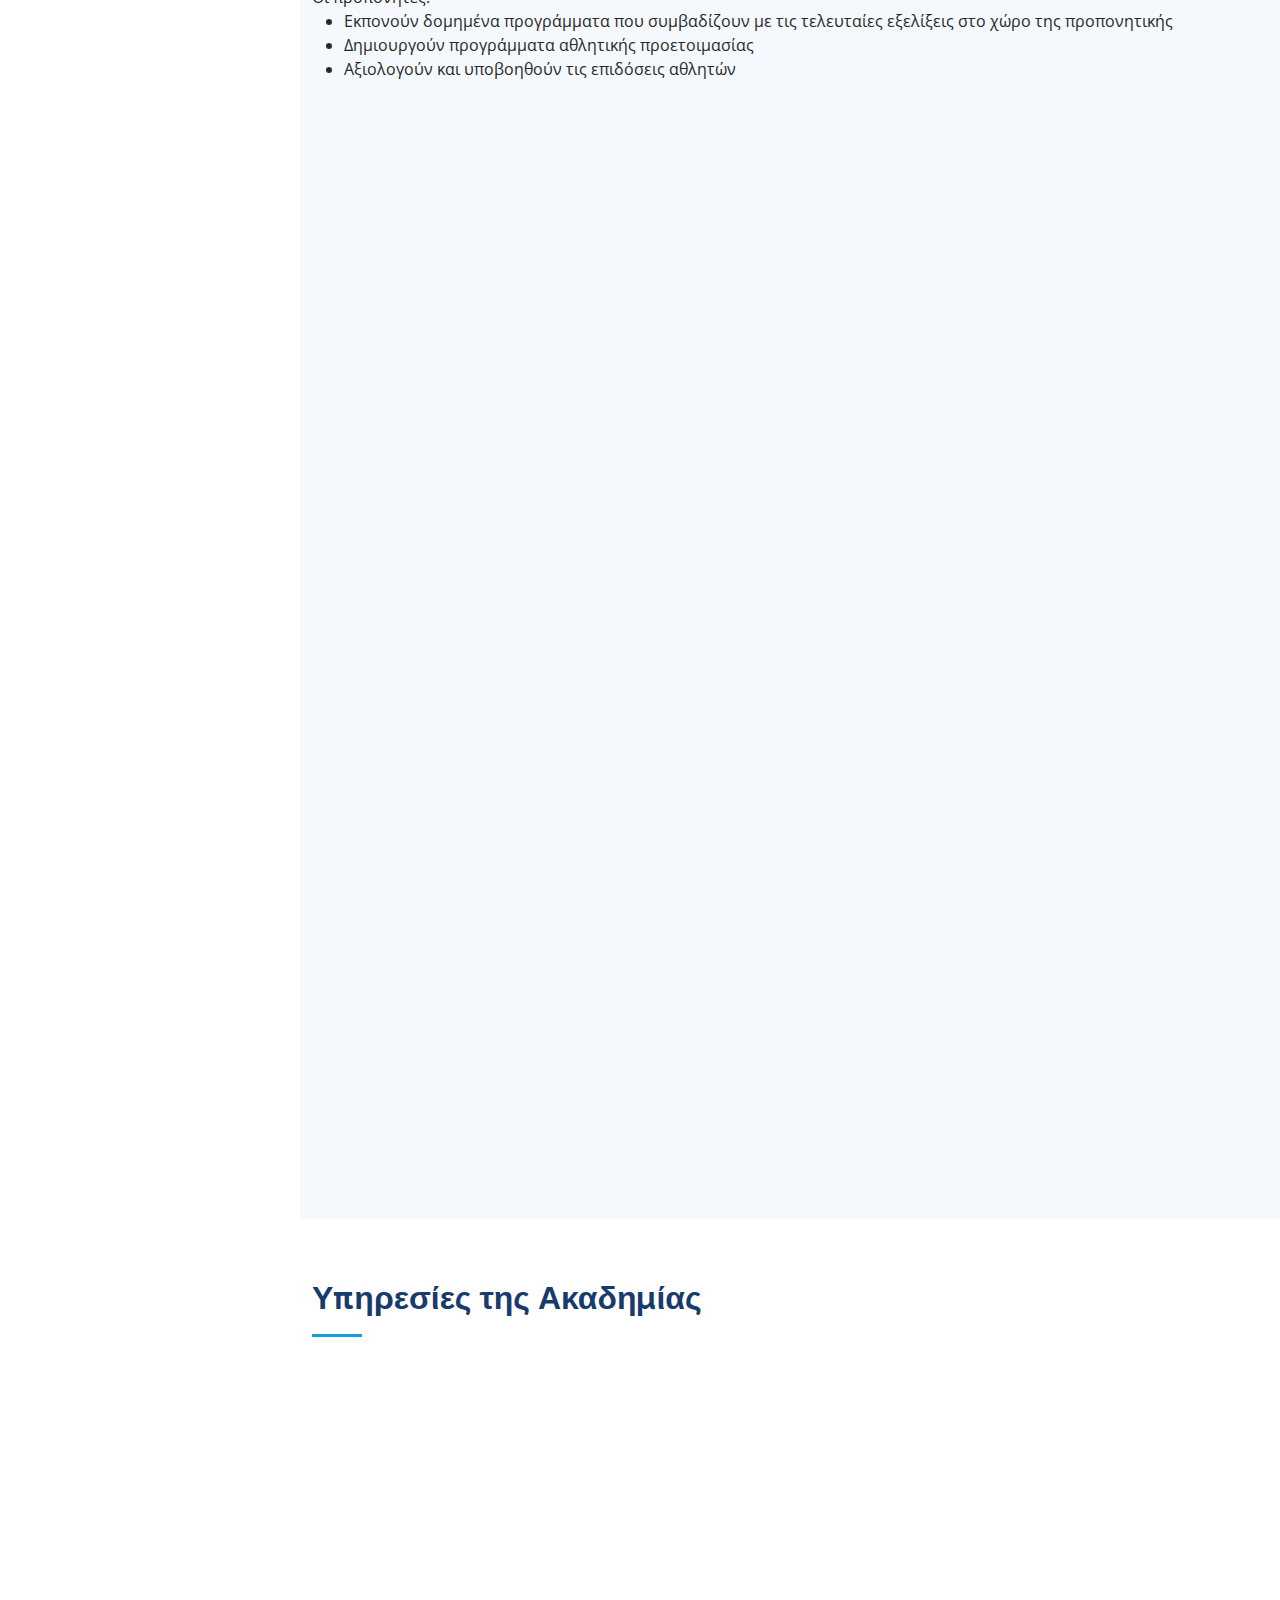
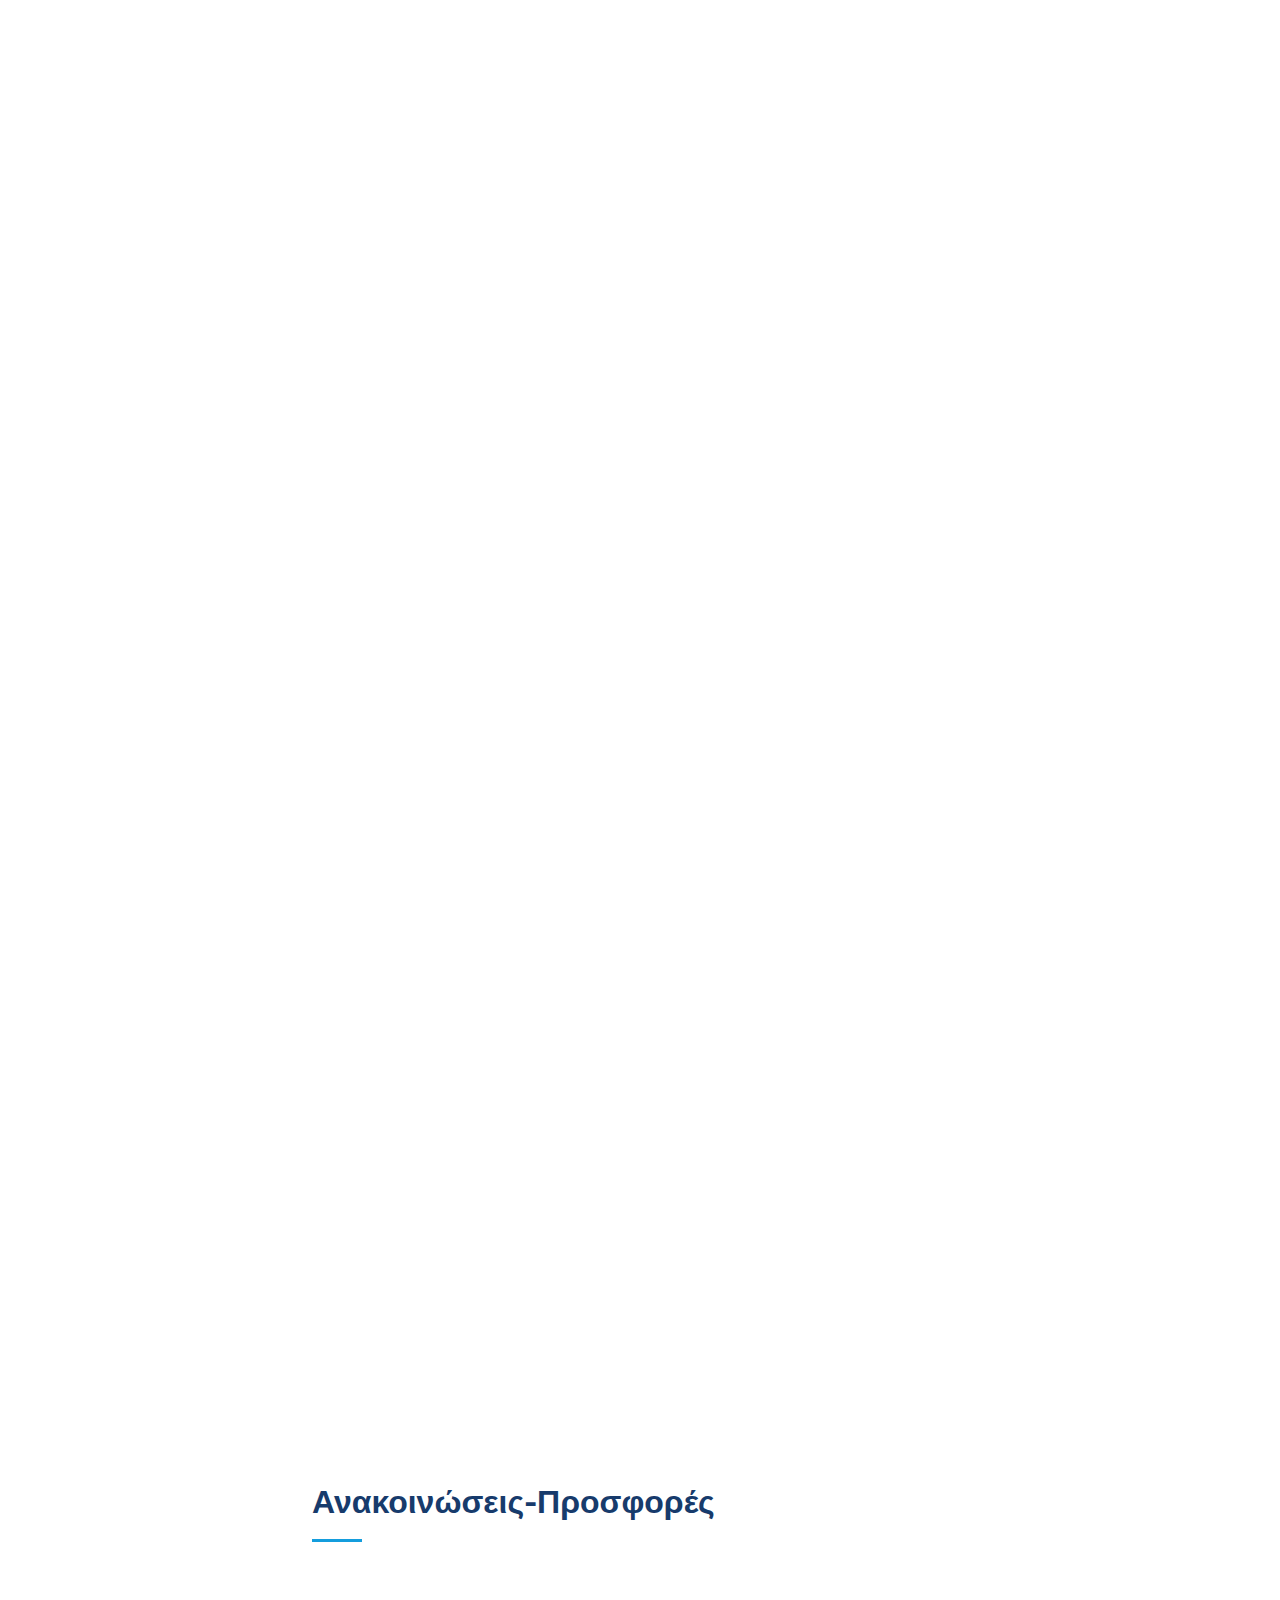
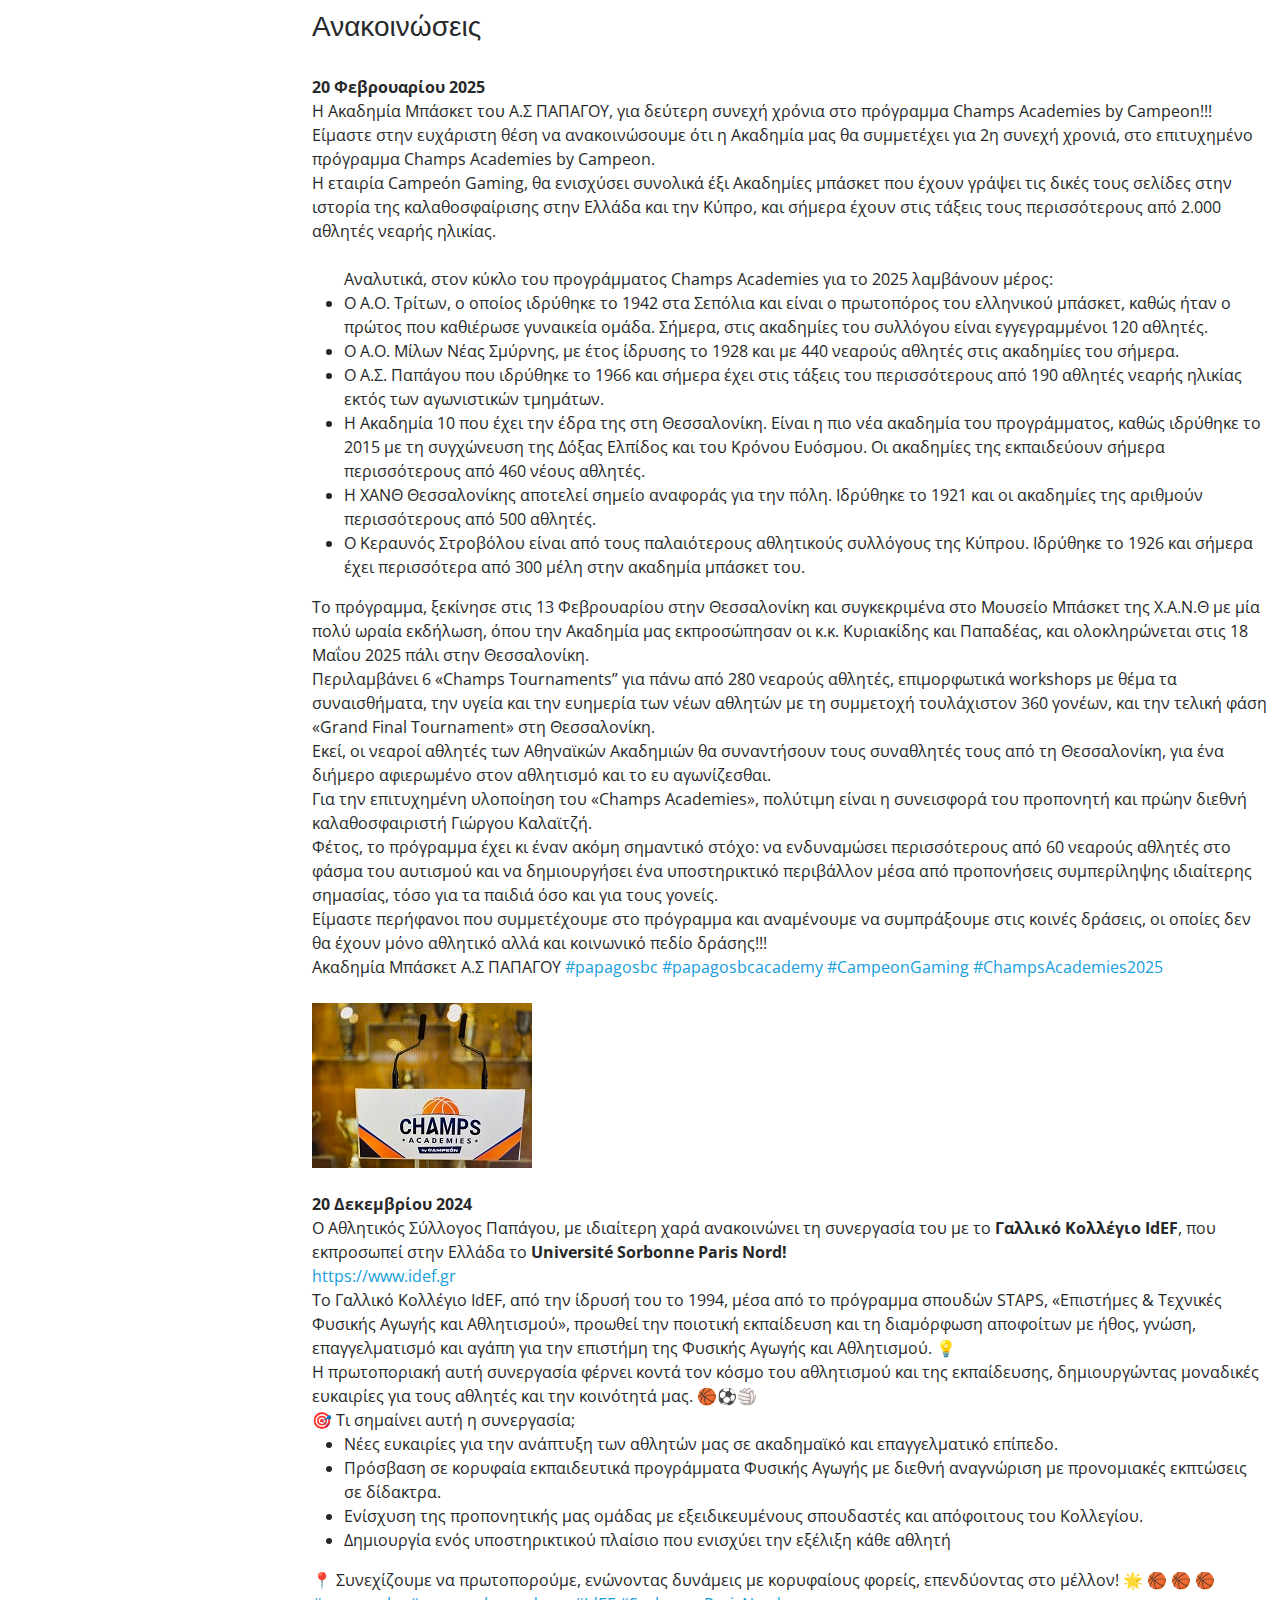
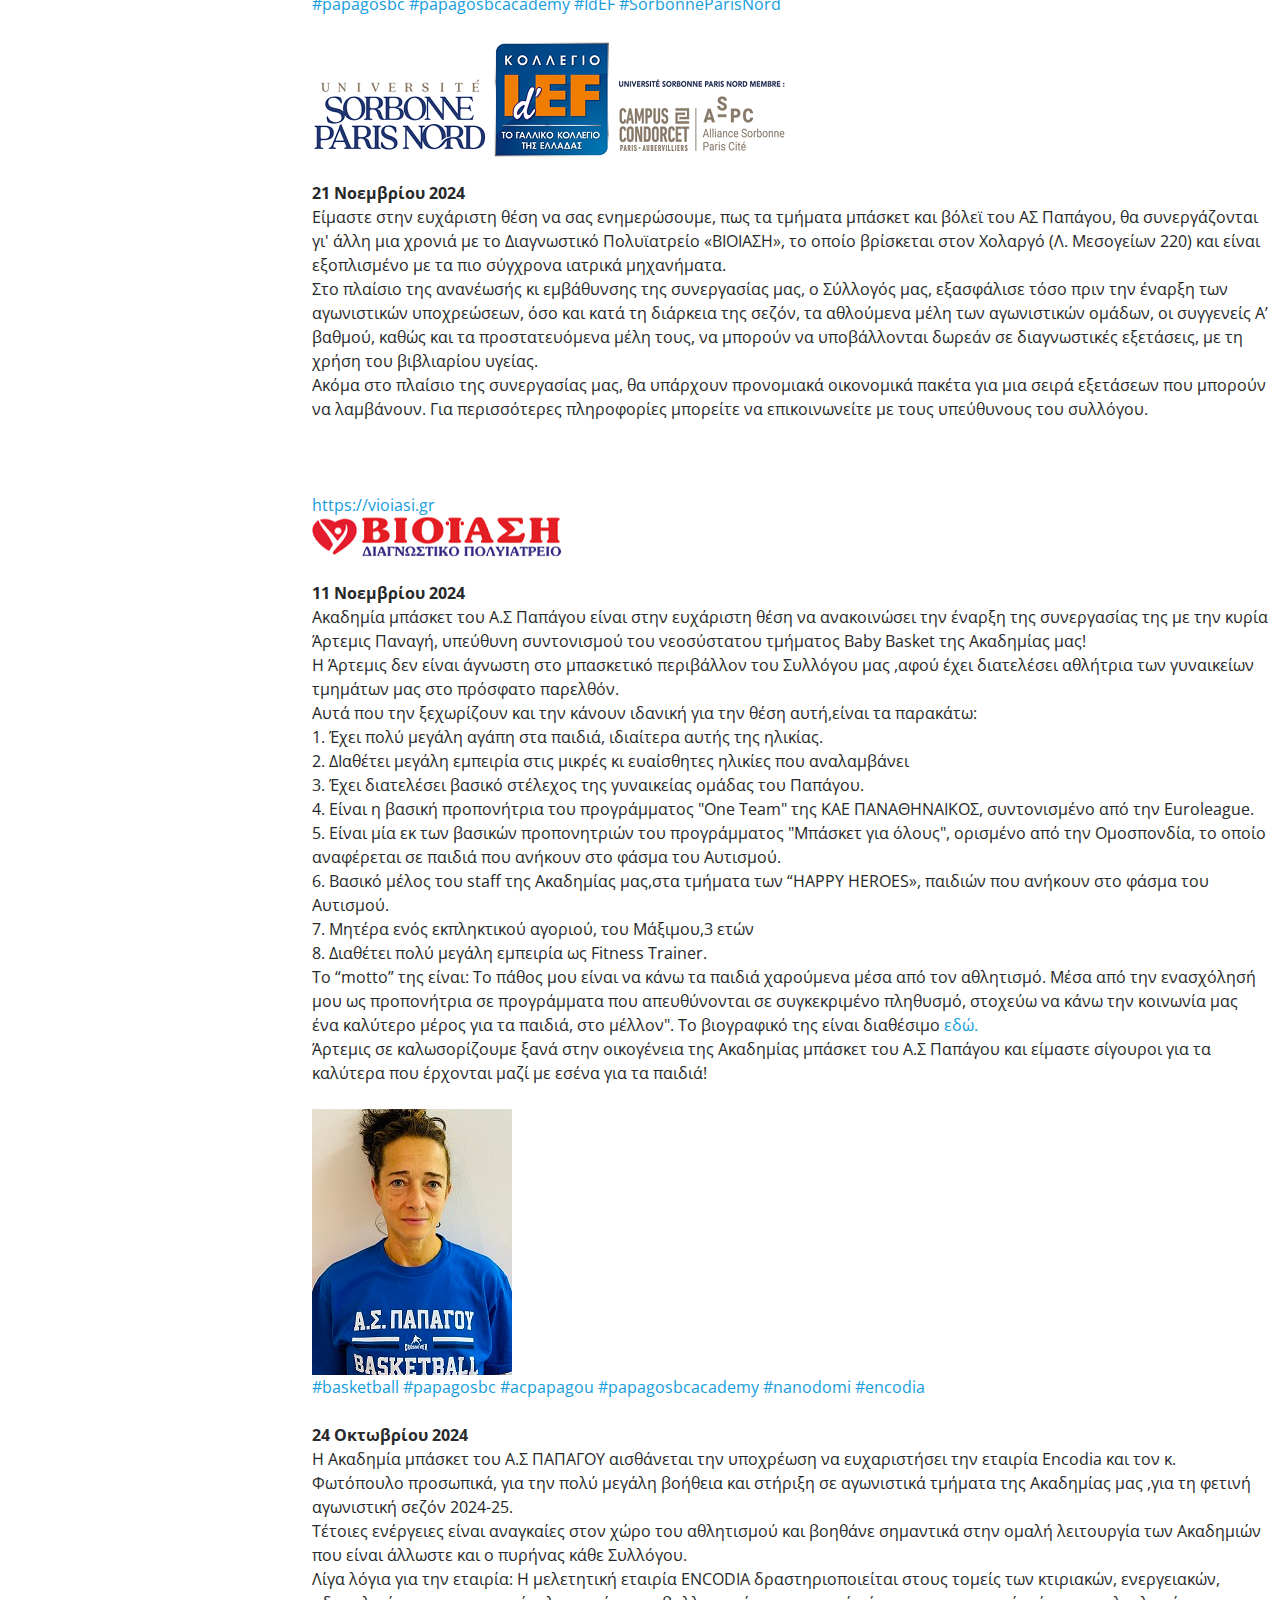
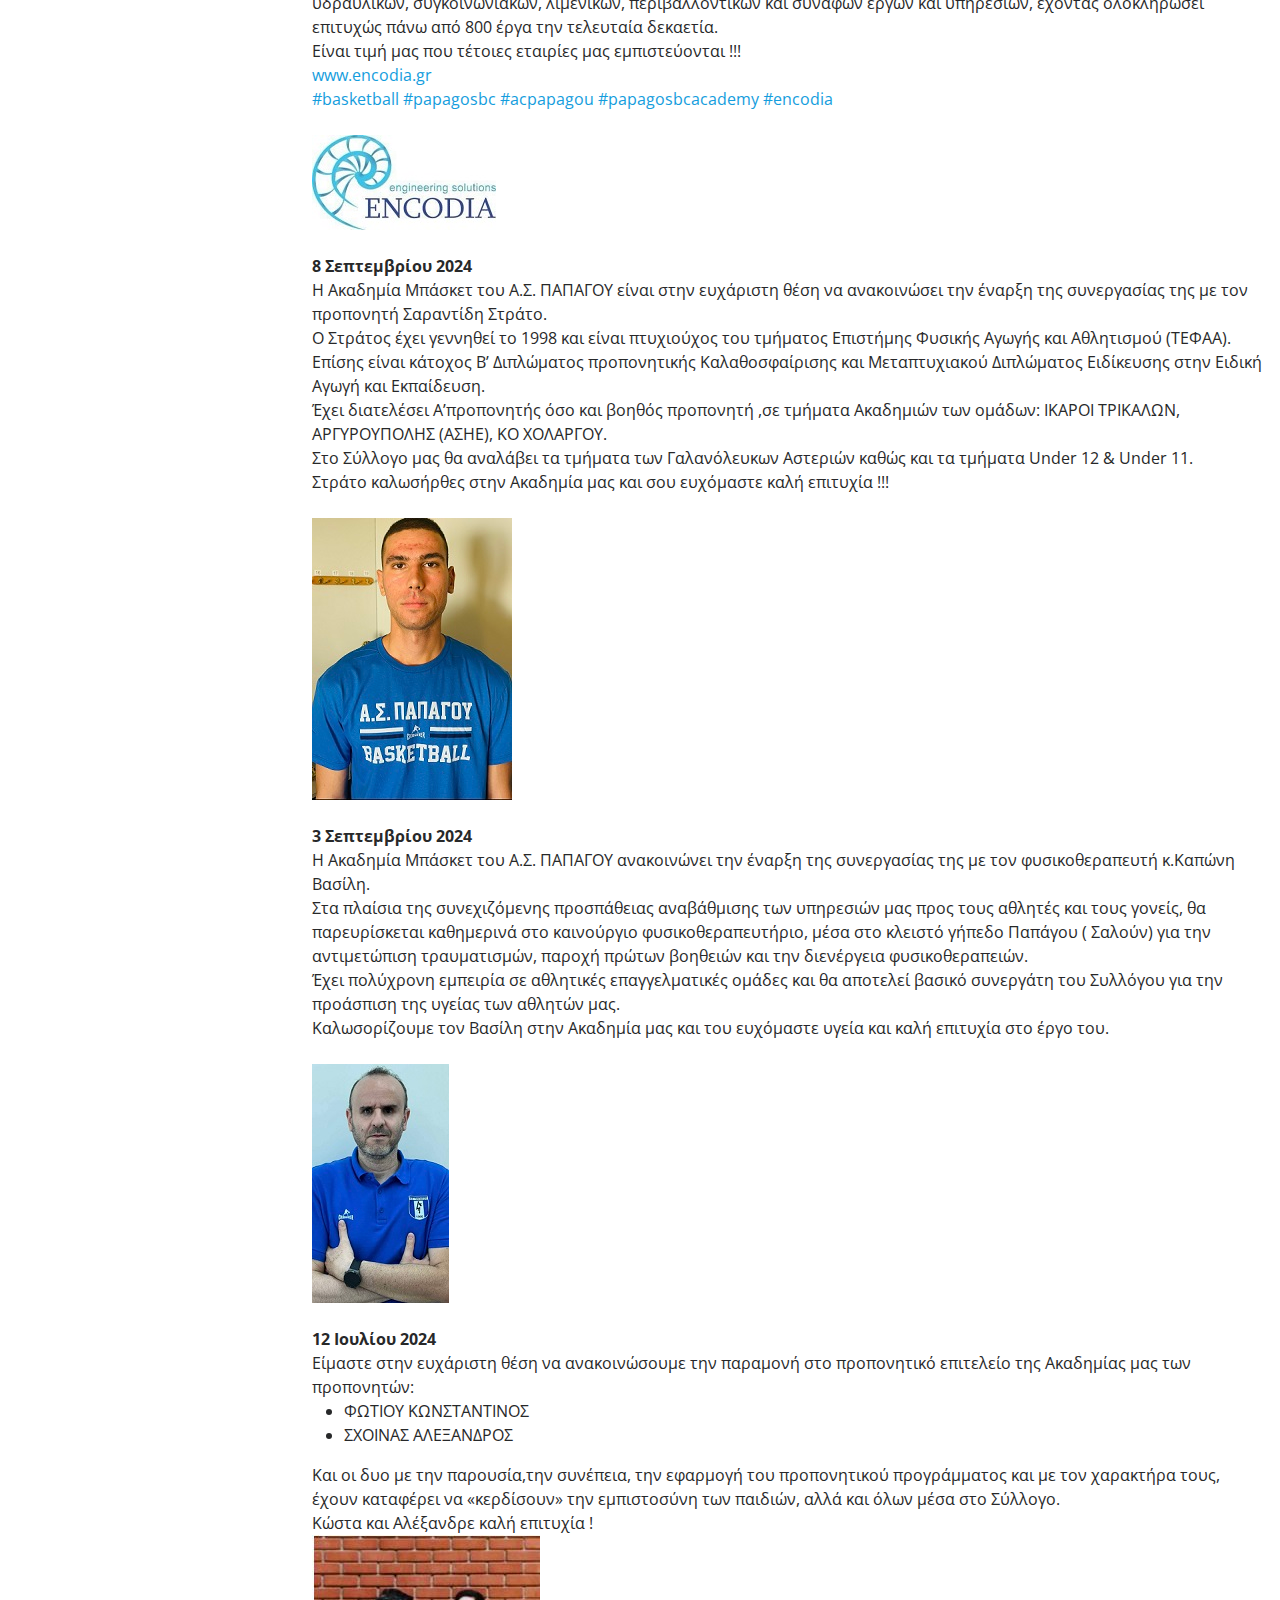
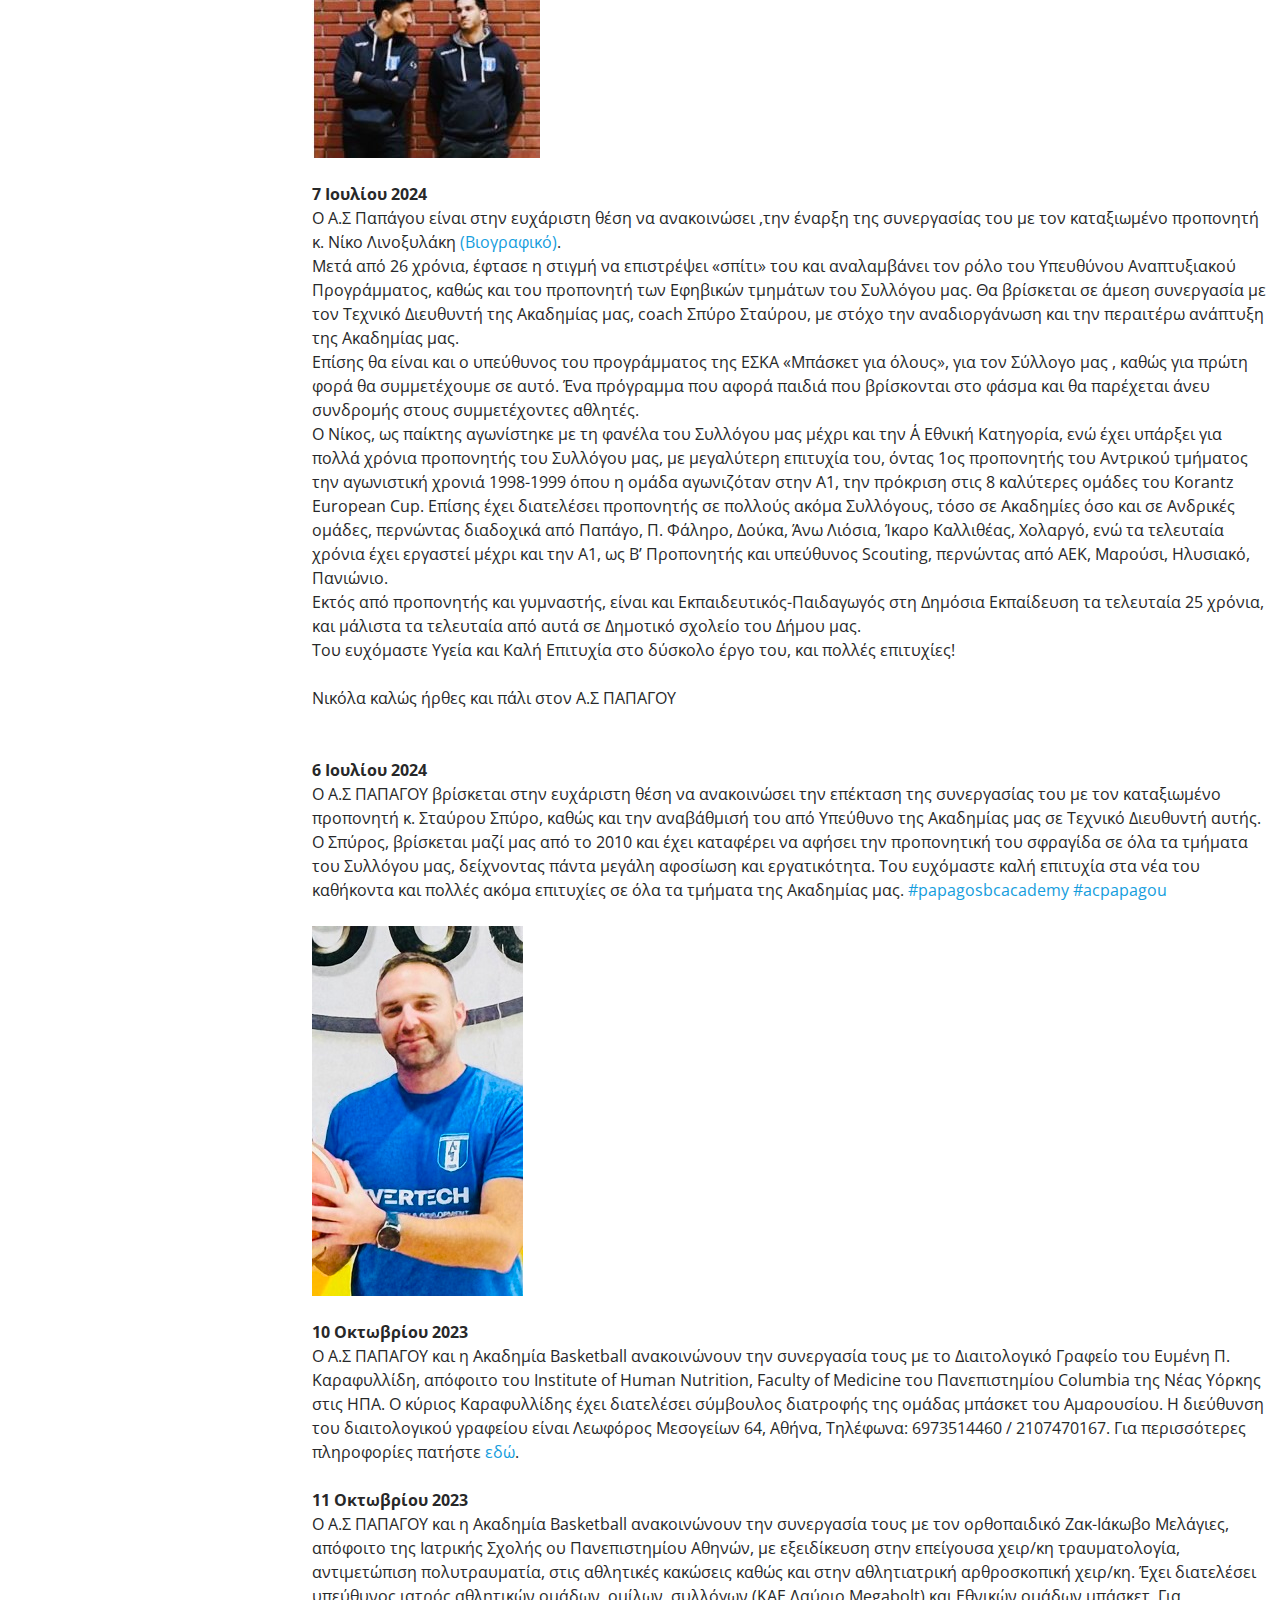
==== commit d6730fa7: "text" ====
--- a/index.html
+++ b/index.html
@@ -852,8 +852,6 @@
 Για την επιτυχημένη υλοποίηση του «Champs Academies», πολύτιμη είναι η συνεισφορά του προπονητή και πρώην διεθνή καλαθοσφαιριστή Γιώργου Καλαϊτζή.<br>
 Φέτος, το πρόγραμμα έχει κι έναν ακόμη σημαντικό στόχο: να ενδυναμώσει περισσότερους από 60 νεαρούς αθλητές στο φάσμα του αυτισμού και να δημιουργήσει ένα υποστηρικτικό περιβάλλον μέσα από προπονήσεις συμπερίληψης ιδιαίτερης σημασίας, τόσο για τα παιδιά όσο και για τους γονείς.<br>
 Είμαστε περήφανοι που συμμετέχουμε στο πρόγραμμα και αναμένουμε να συμπράξουμε στις κοινές δράσεις, οι οποίες δεν θα έχουν μόνο αθλητικό αλλά και κοινωνικό πεδίο δράσης!!!<br>
-Ξεκινάμε λοιπόν την Κυριακή 23/2/2025 από τις 11.30-15.00  στο ΕΑΚ Παπάγου (Σαλούν), όπου και θα φιλοξενήσουμε σε ένα τουρνουά μικρών ηλικιών, παιδιά από τις Ακαδημίες του Α.Ο Μίλων Νέας Σμύρνης και του Α.Ο Τρίτων .<br>
-Σας περιμένουμε όλους για να χειροκροτήσουμε και για να εμψυχώσουμε όλα τα παιδιά!!!<br>
 Ακαδημία Μπάσκετ Α.Σ ΠΑΠΑΓΟΥ
 		  <a href="https://www.facebook.com/hashtag/papagosbc" target="_blank">#papagosbc</a>
 		  <a href="https://www.facebook.com/hashtag/papagosbcacademy" target="_blank">#papagosbcacademy </a>
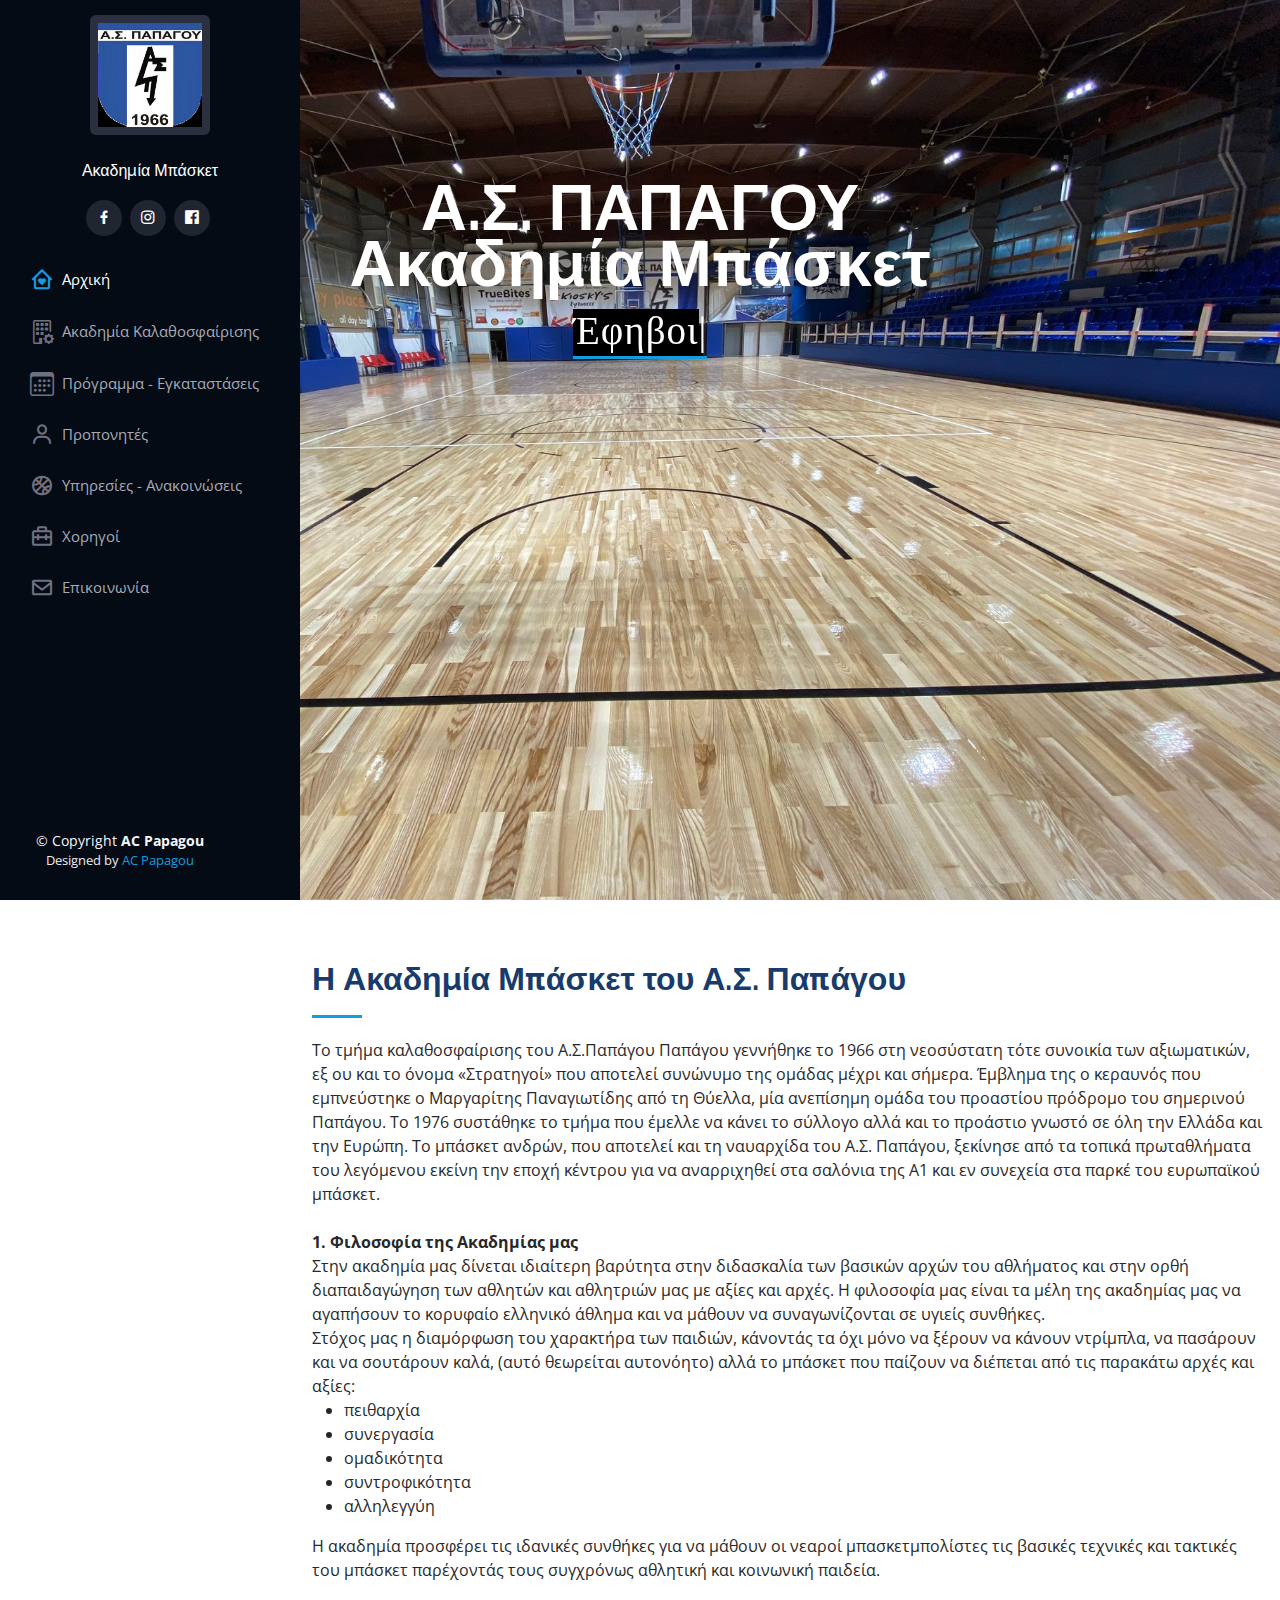
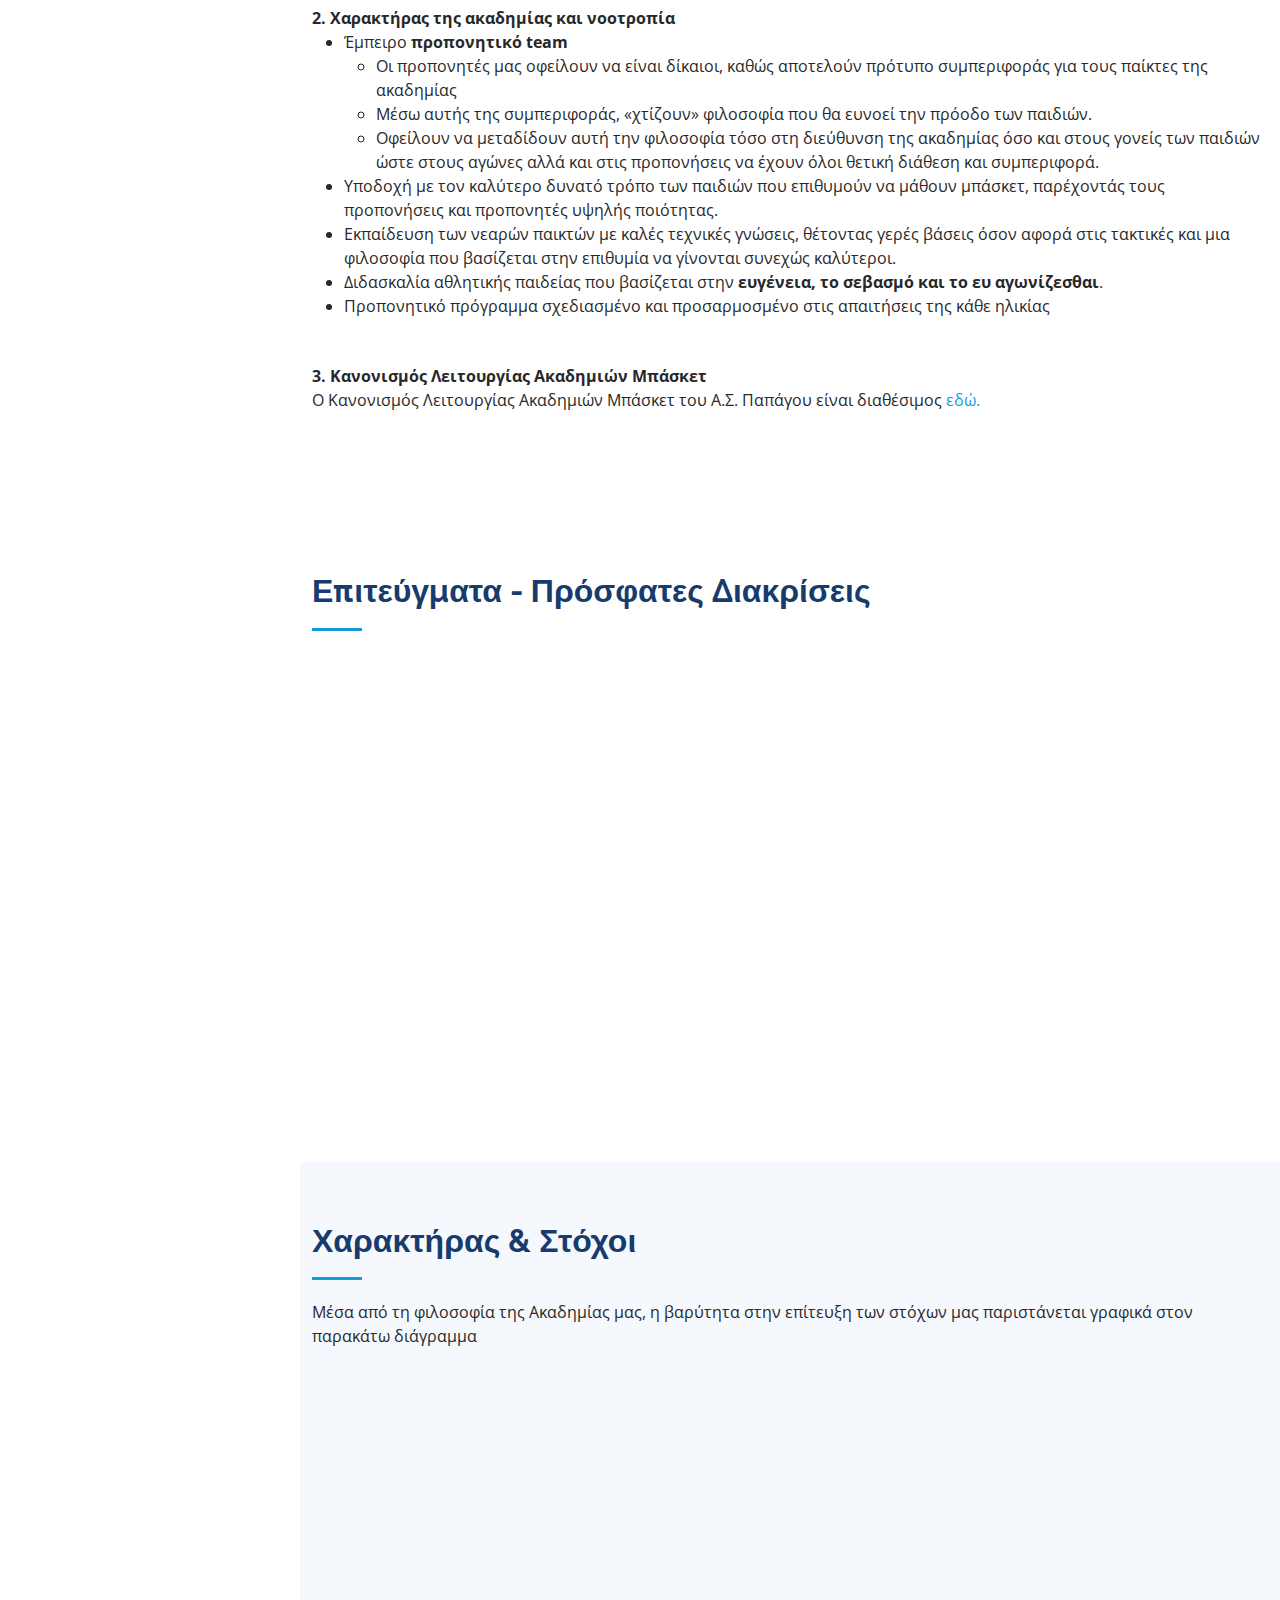
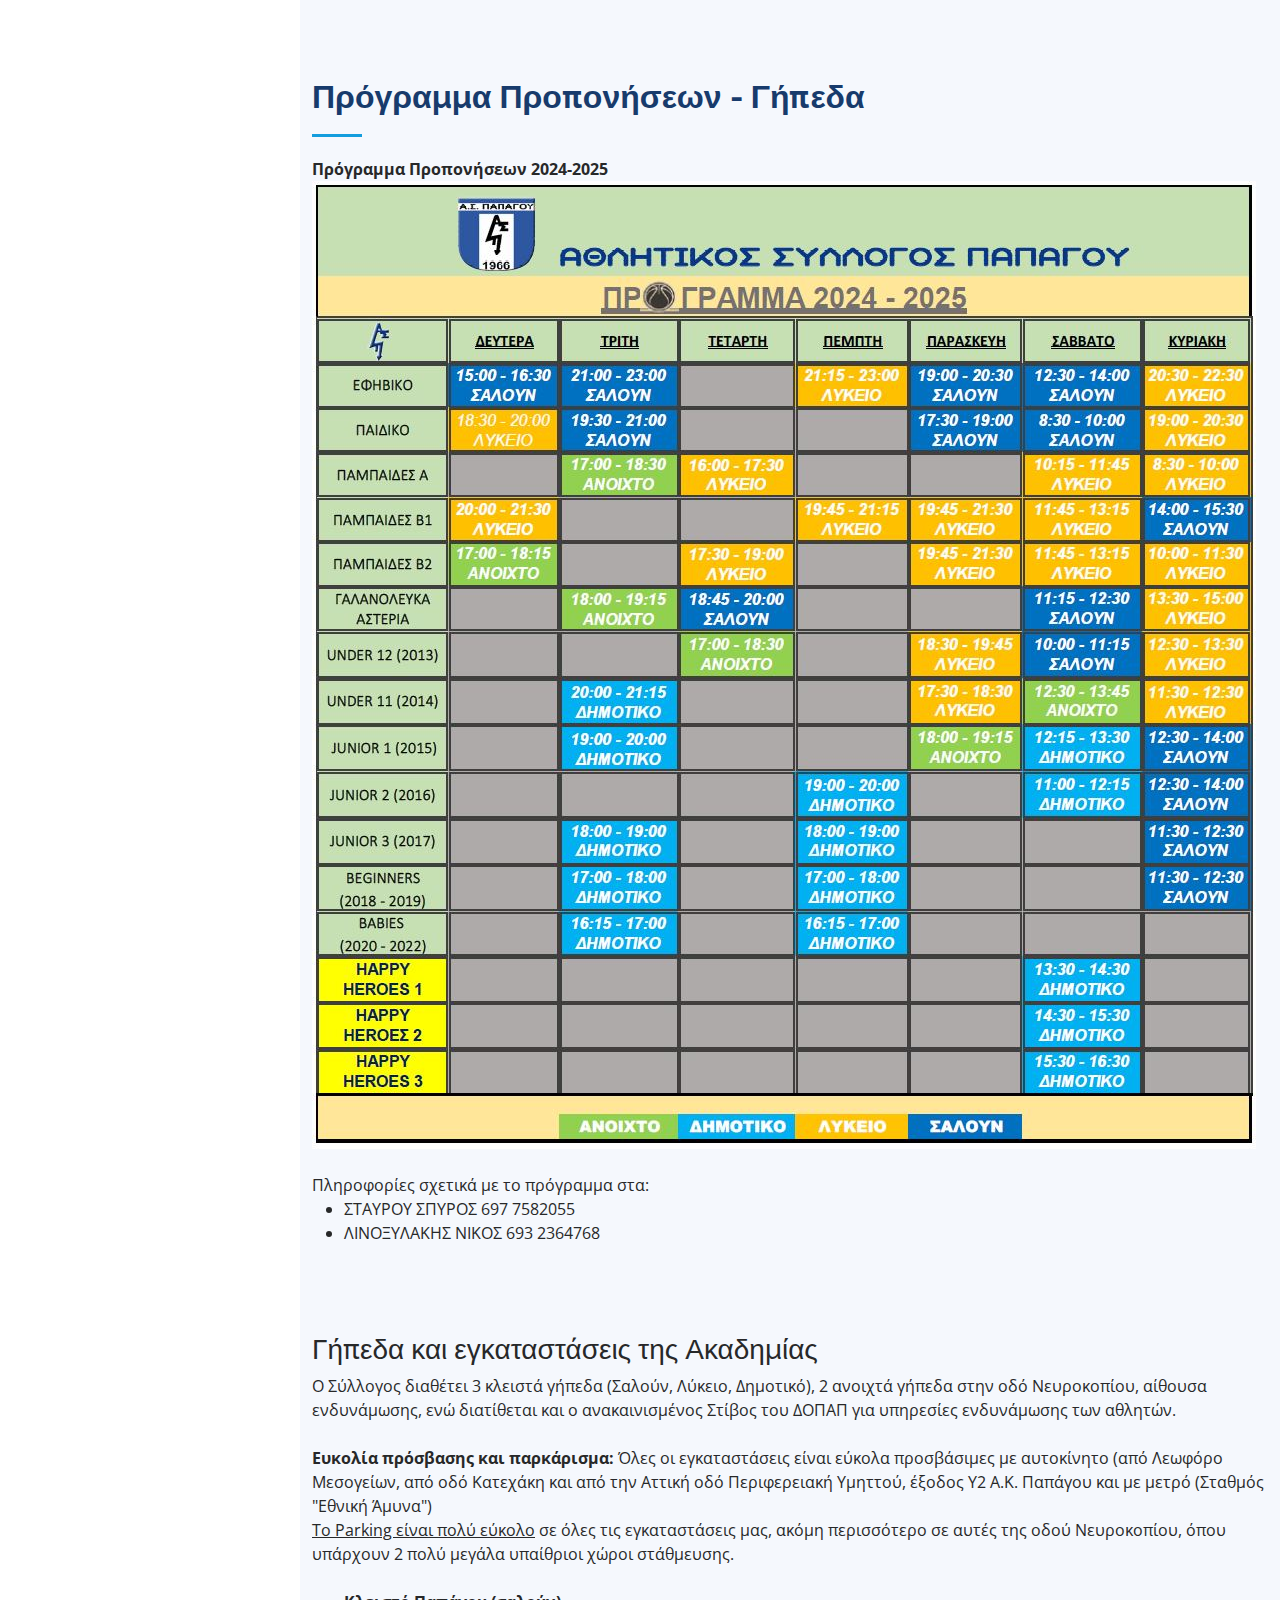
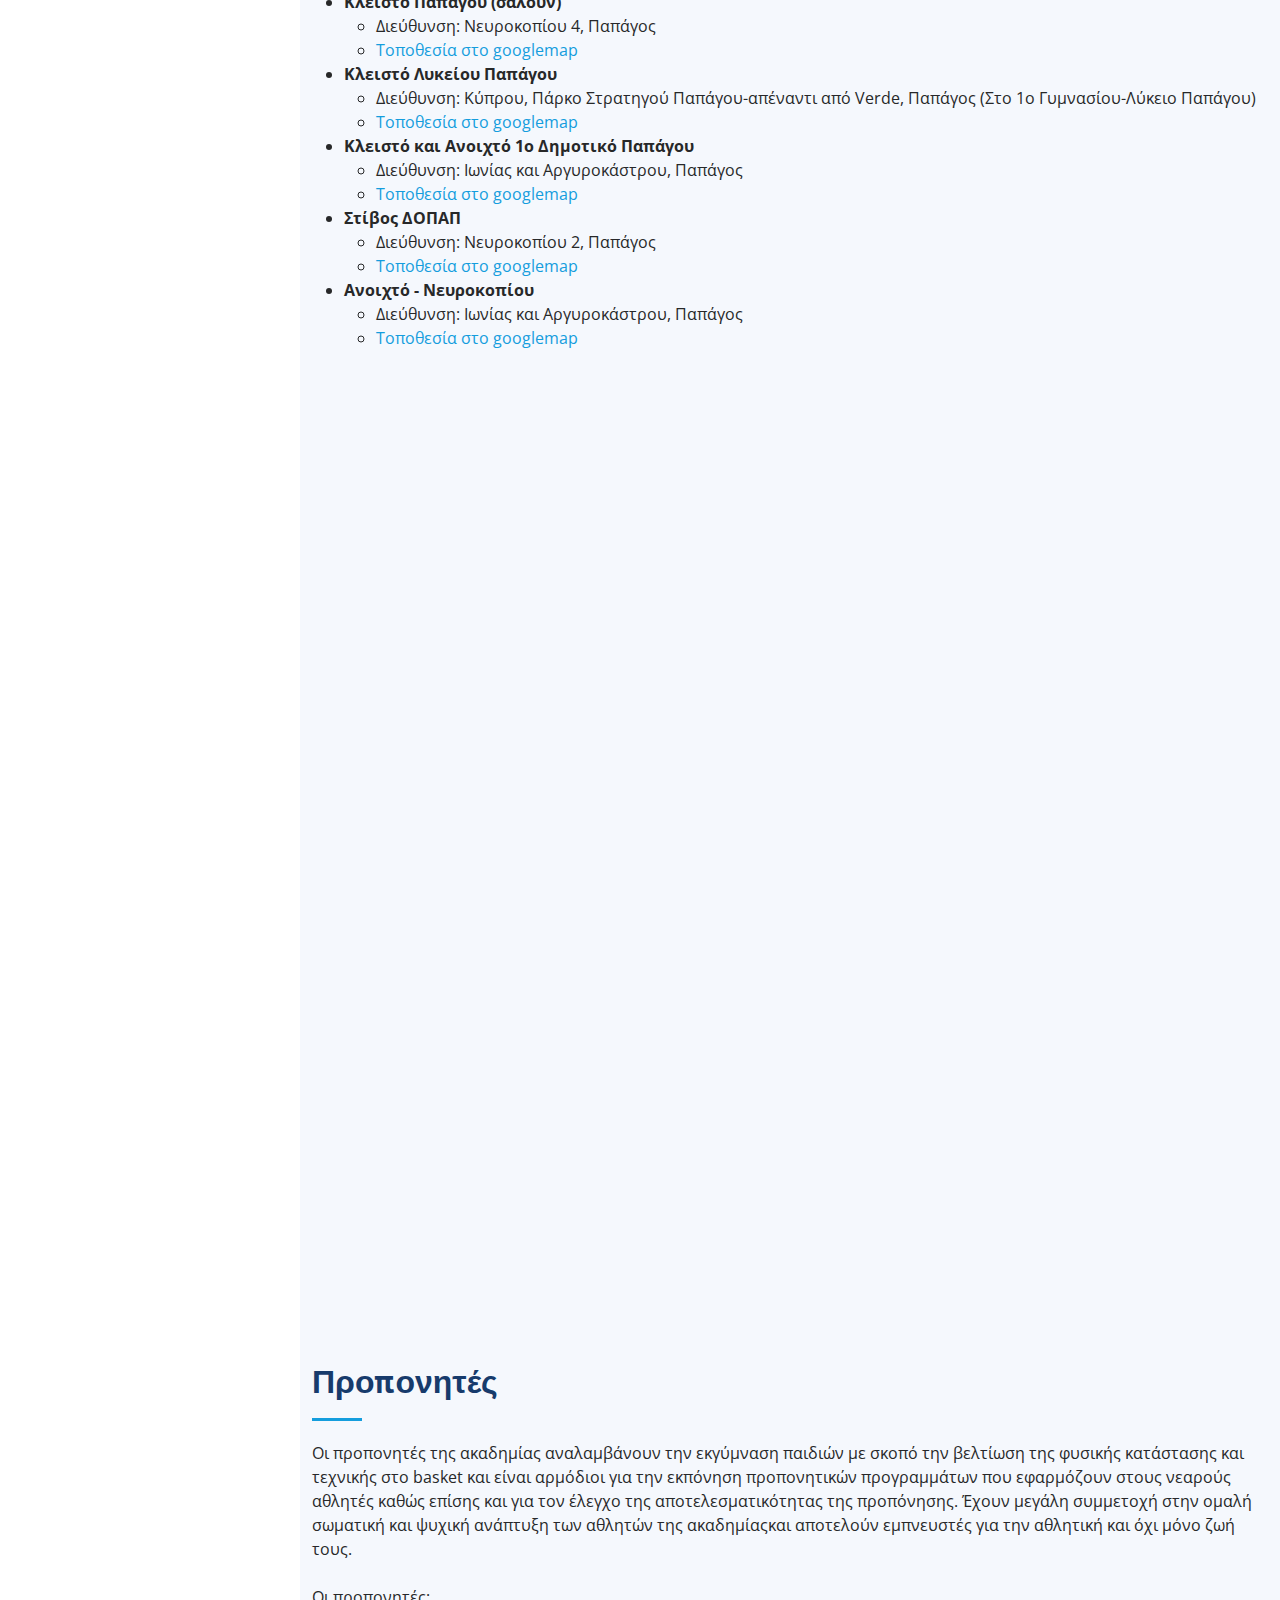
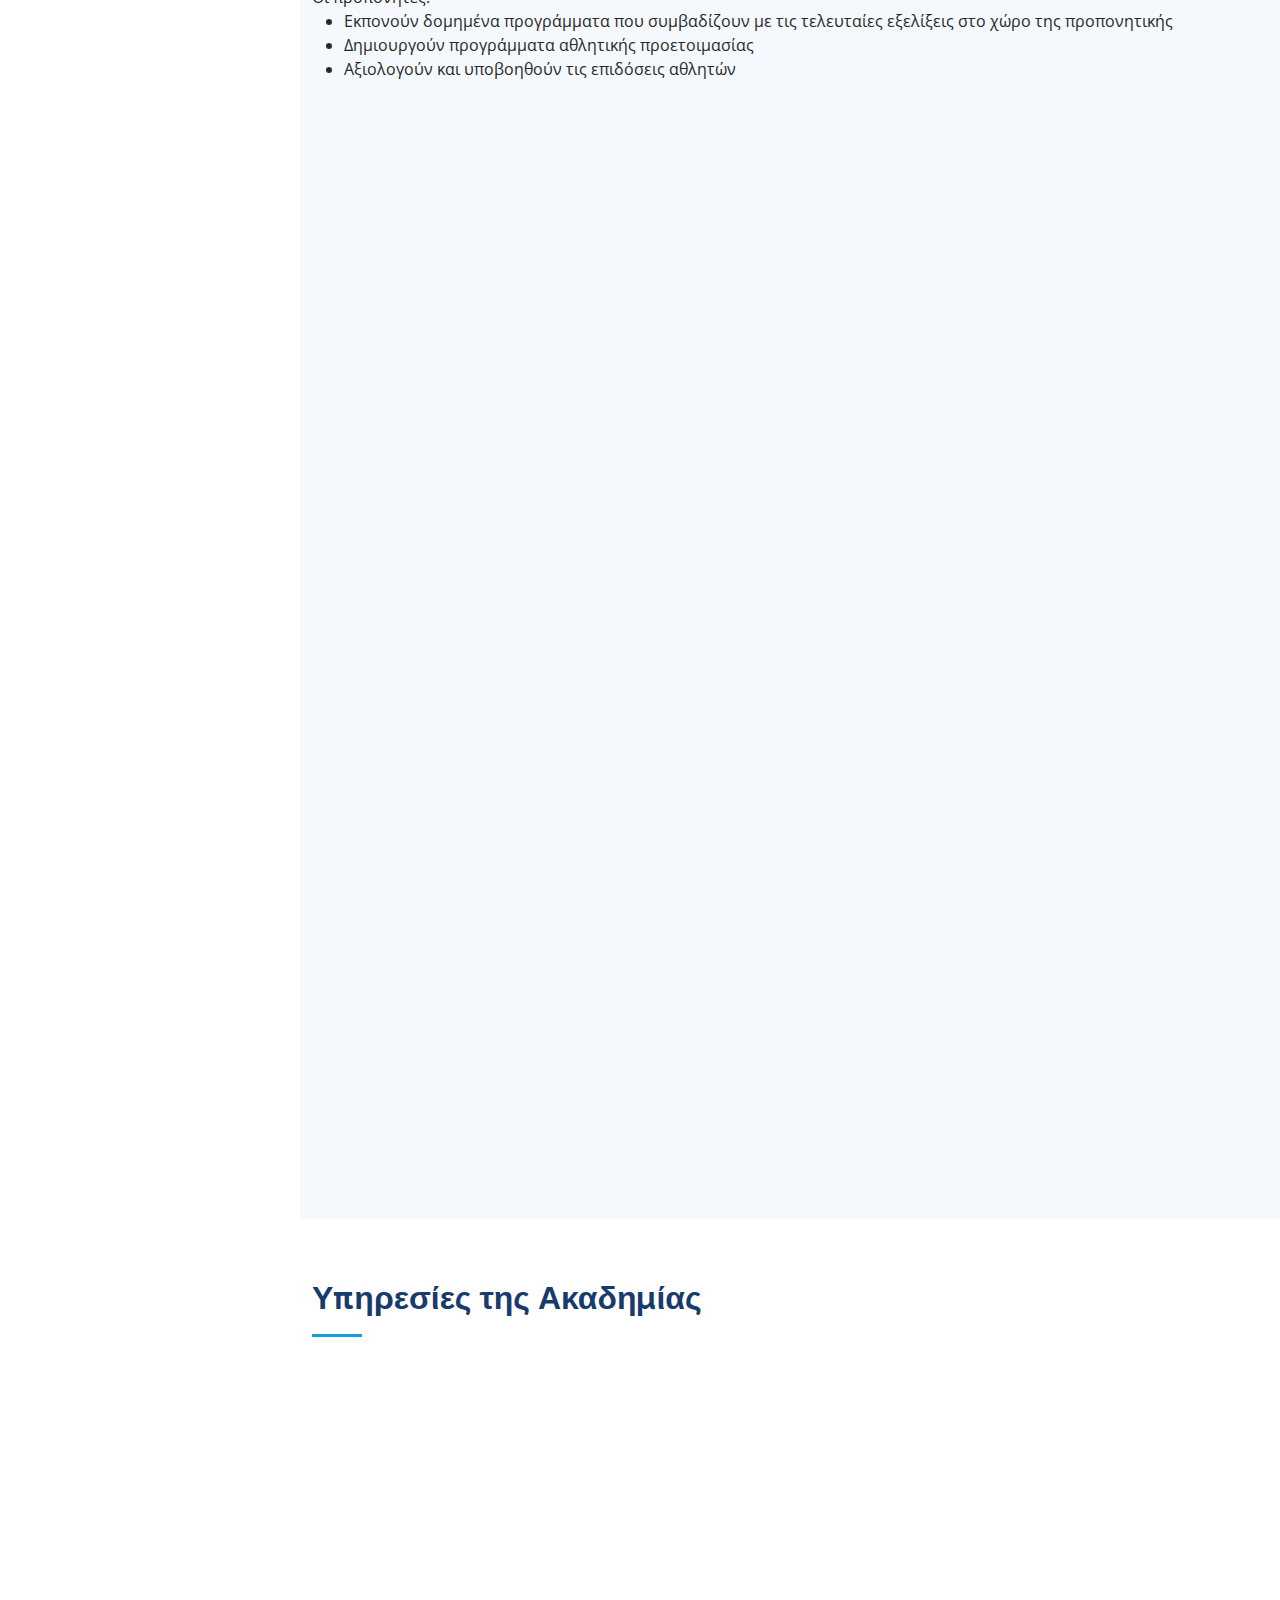
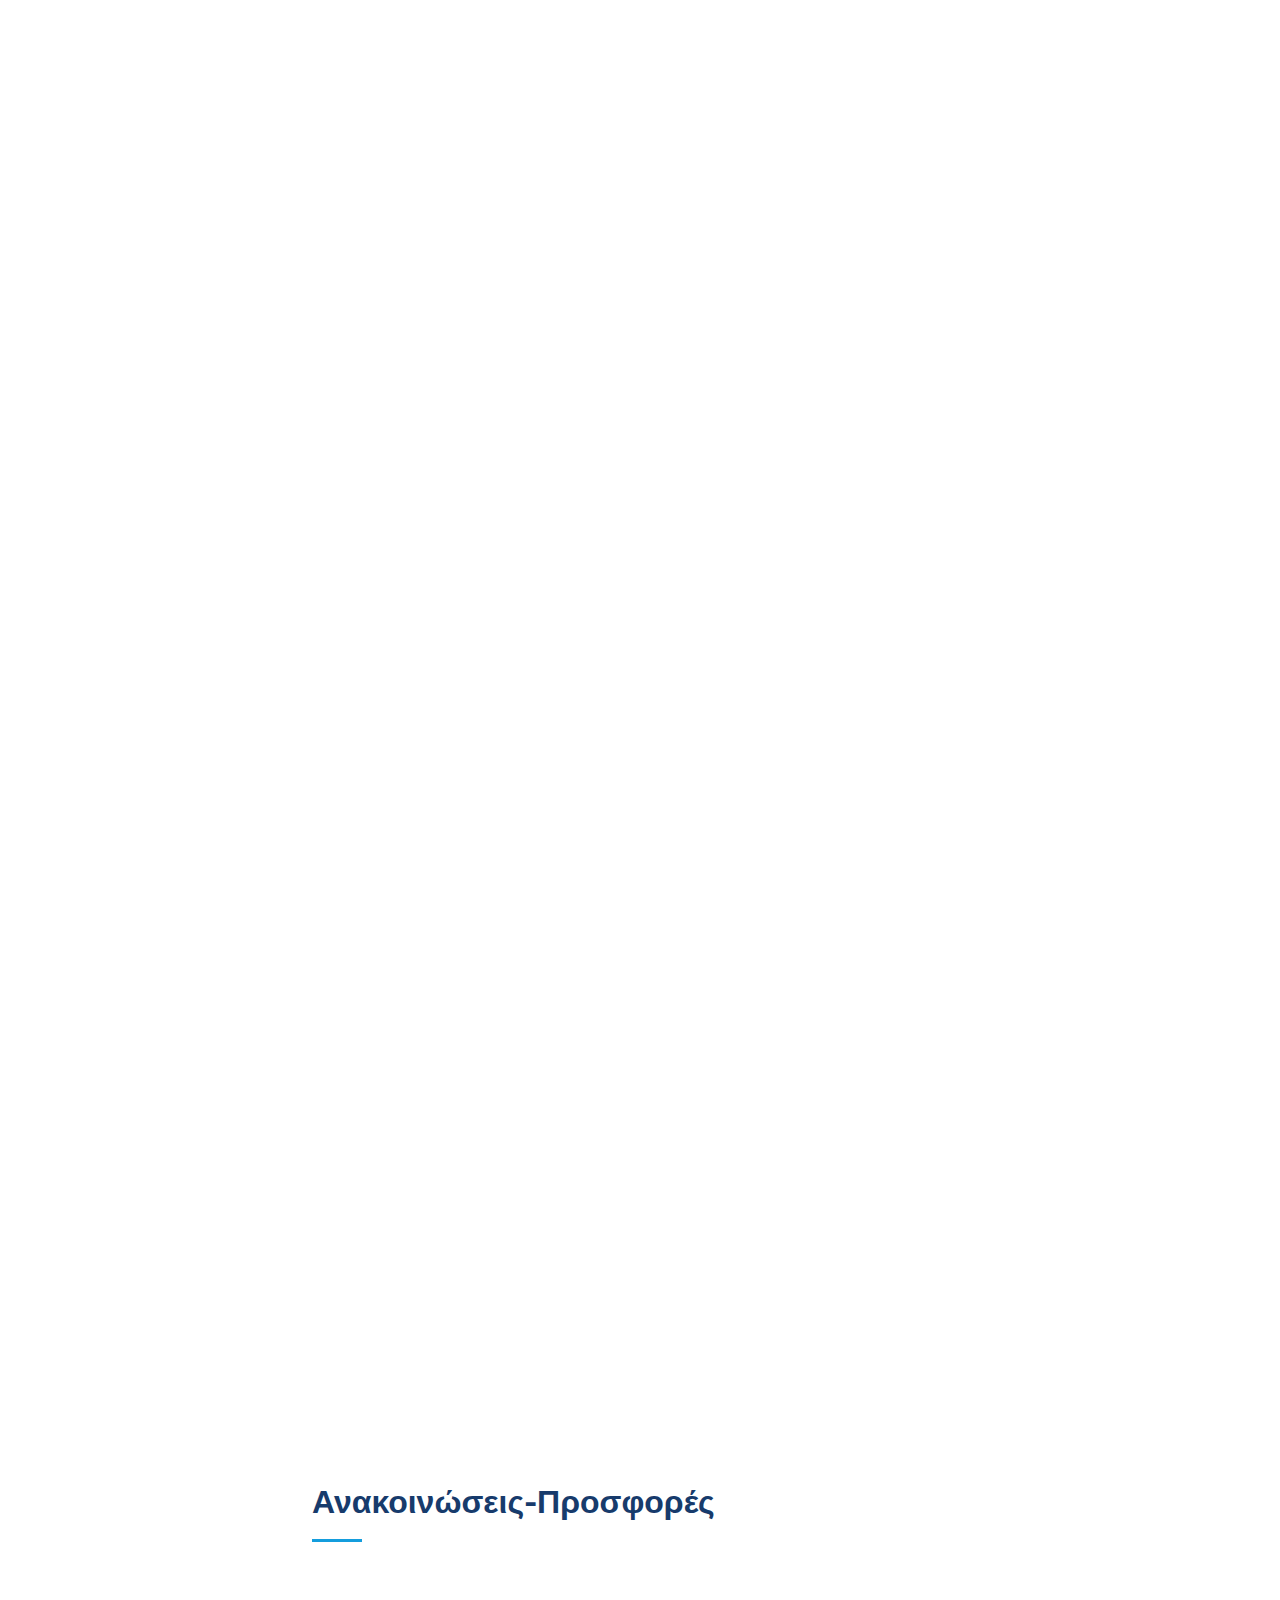
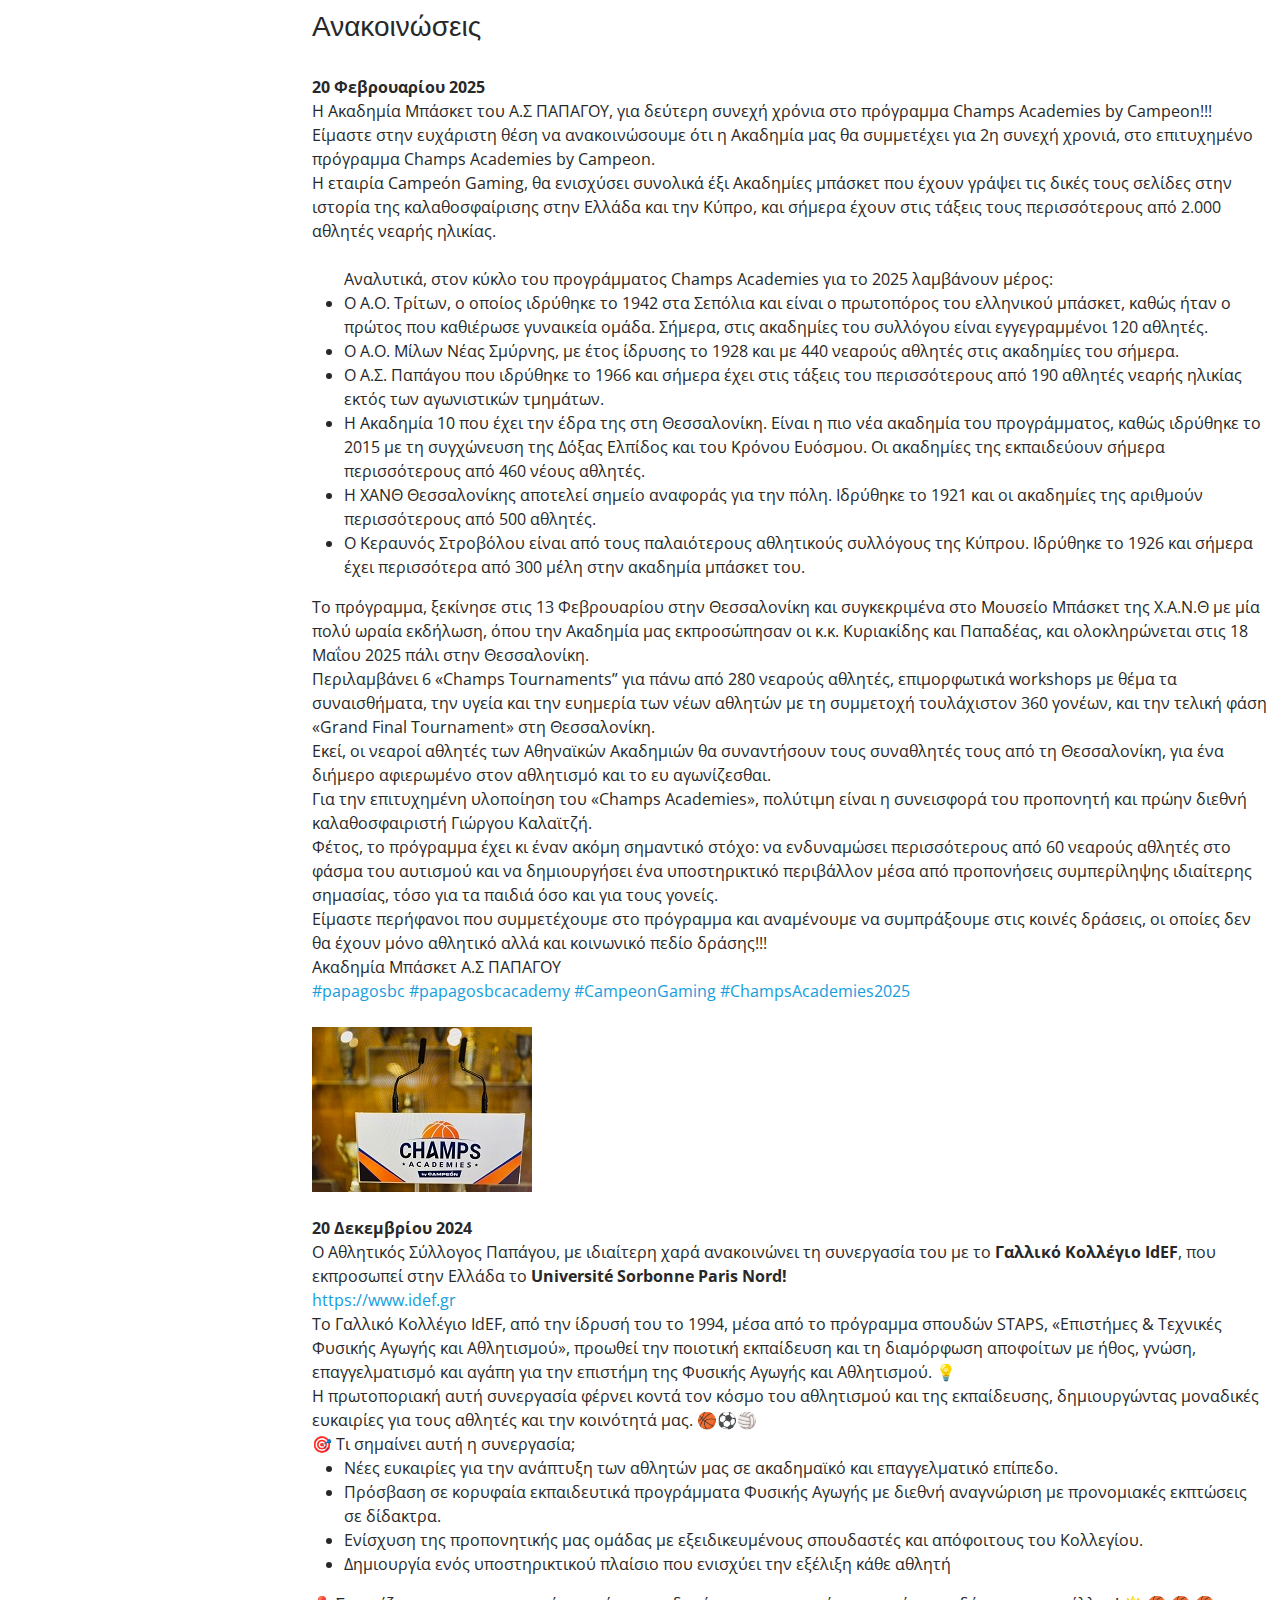
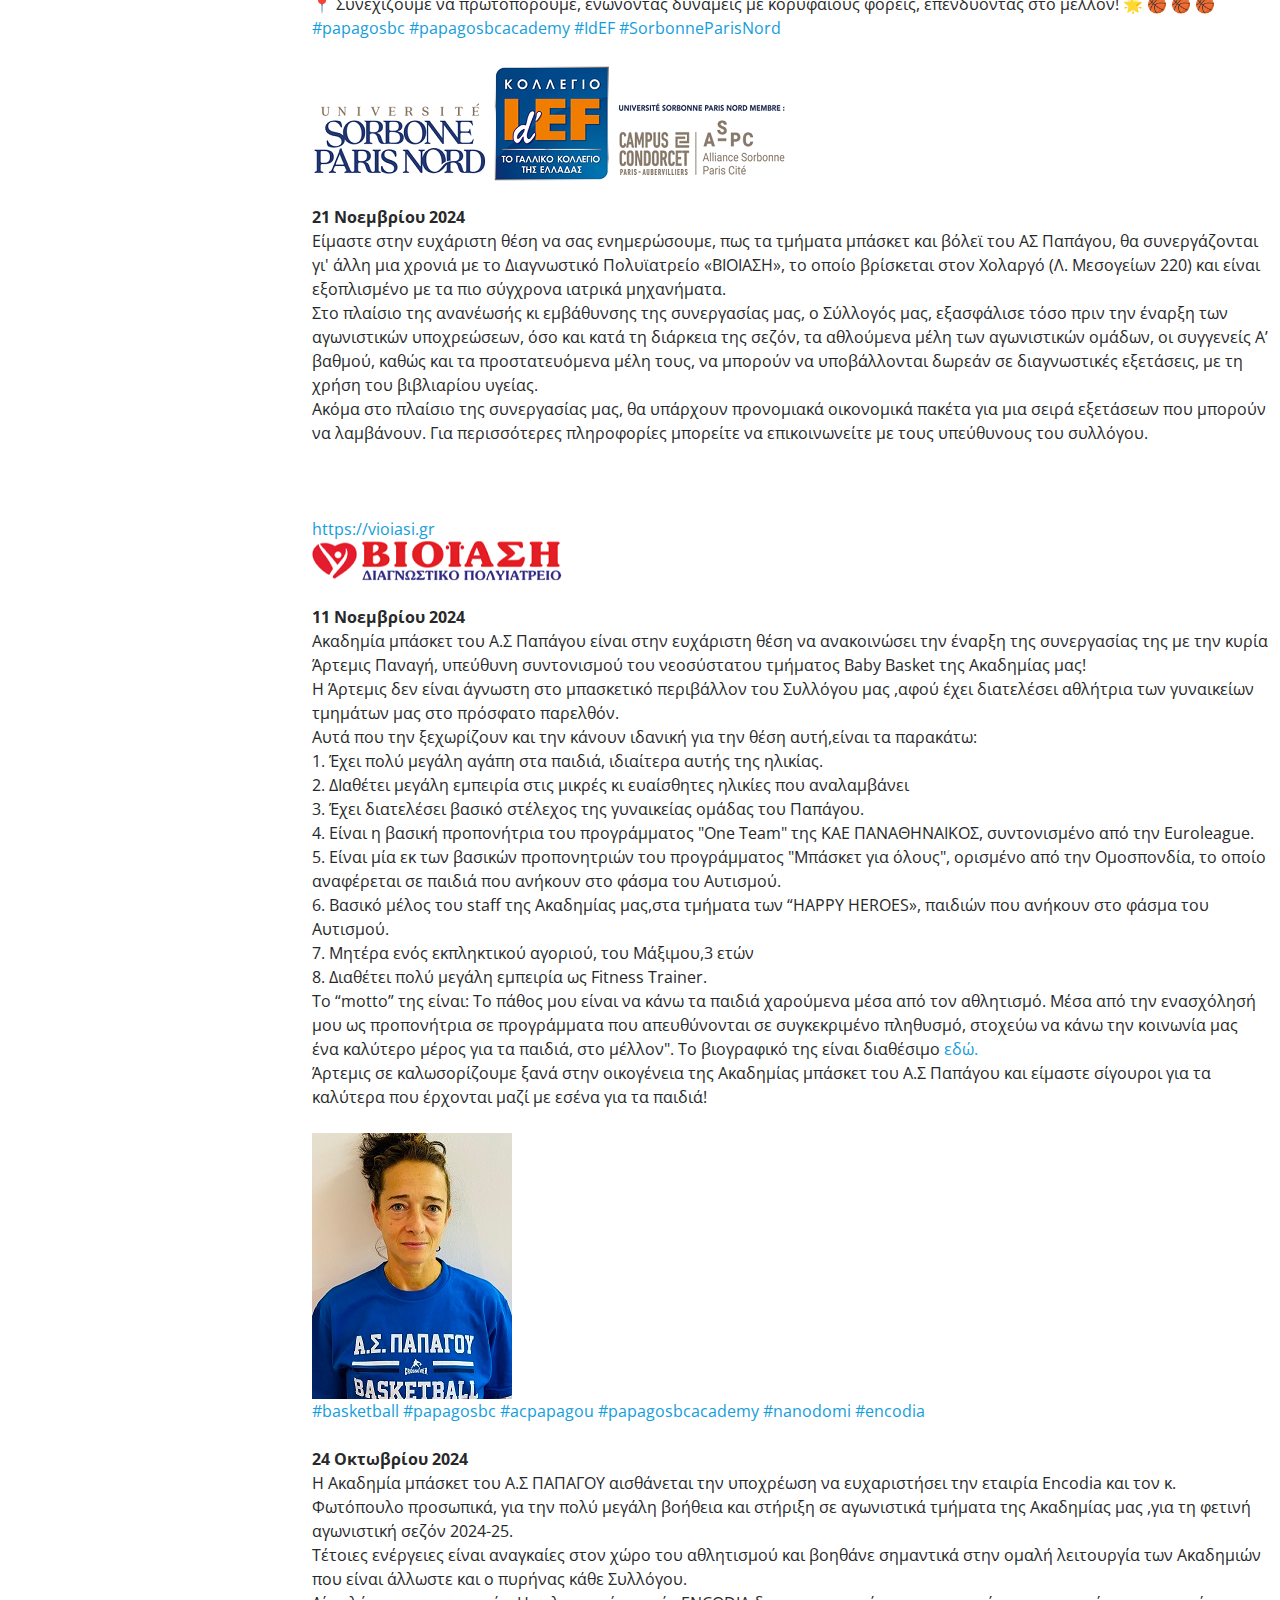
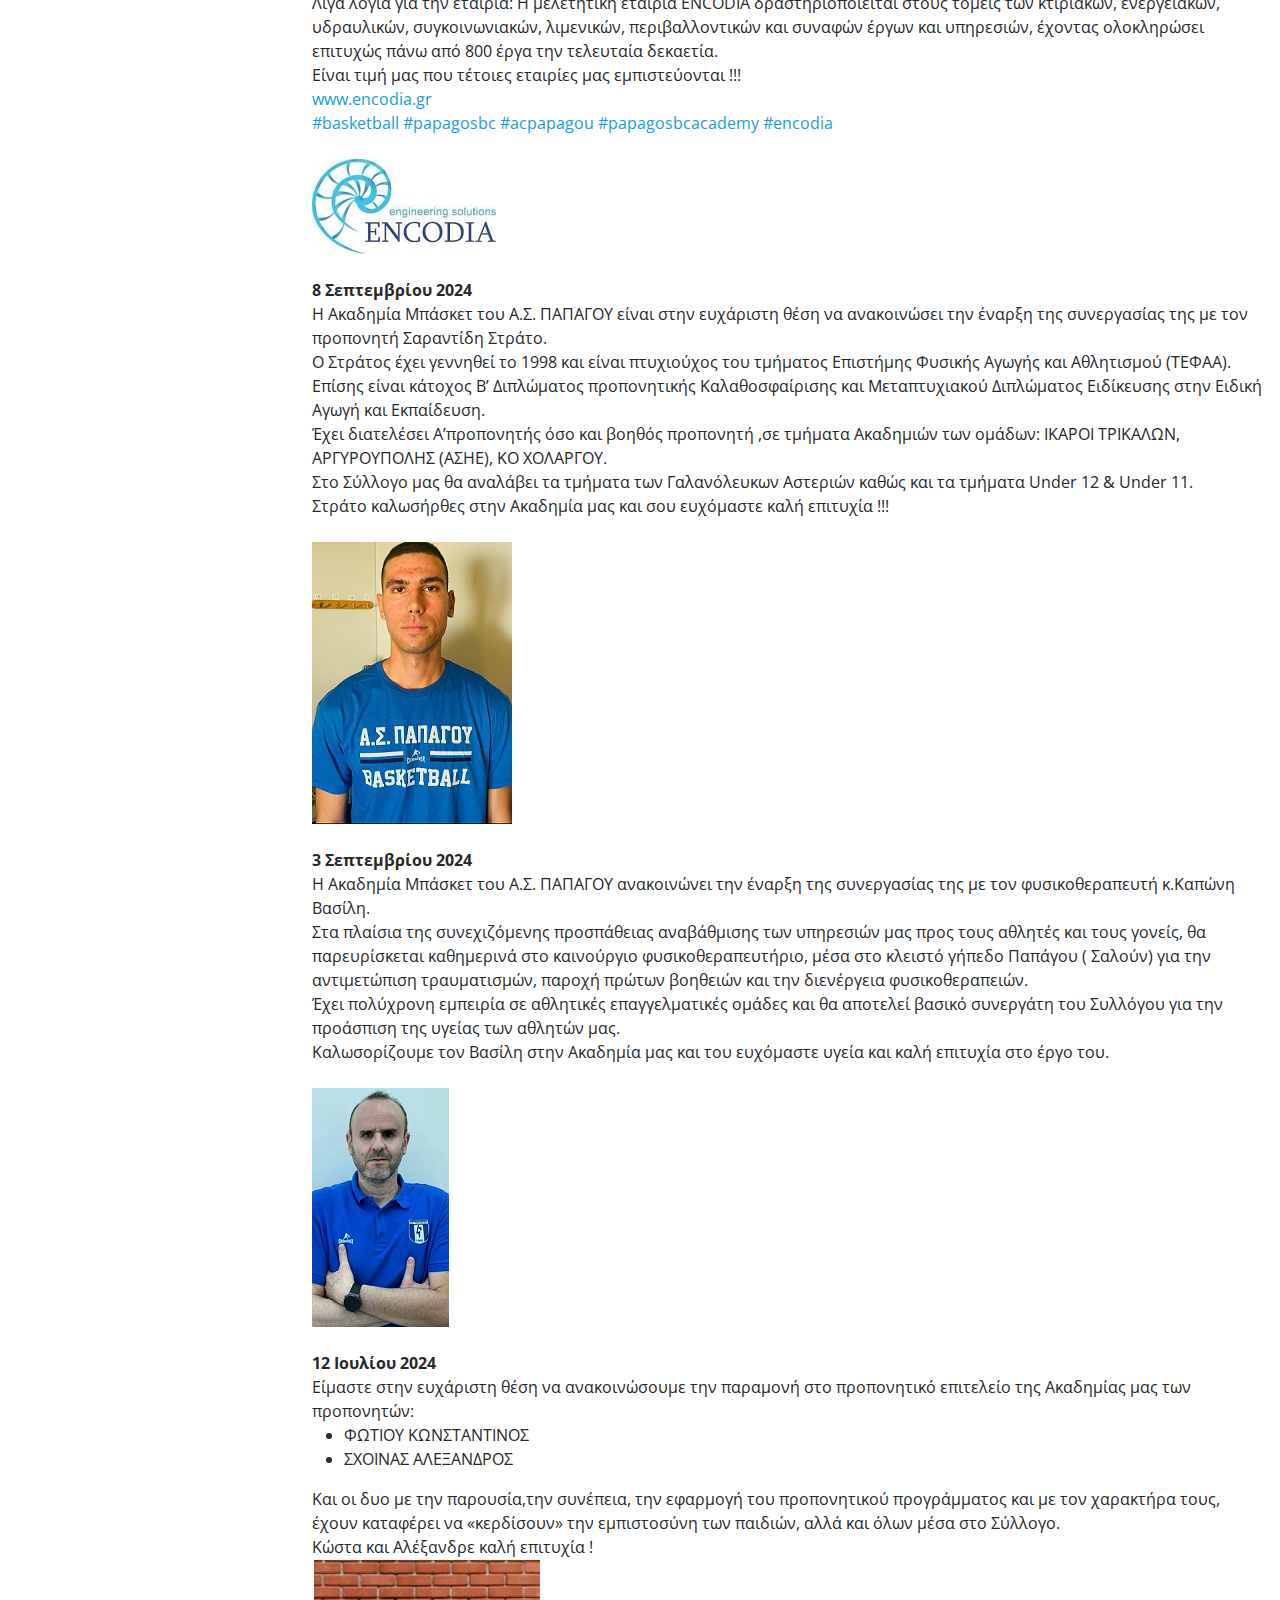
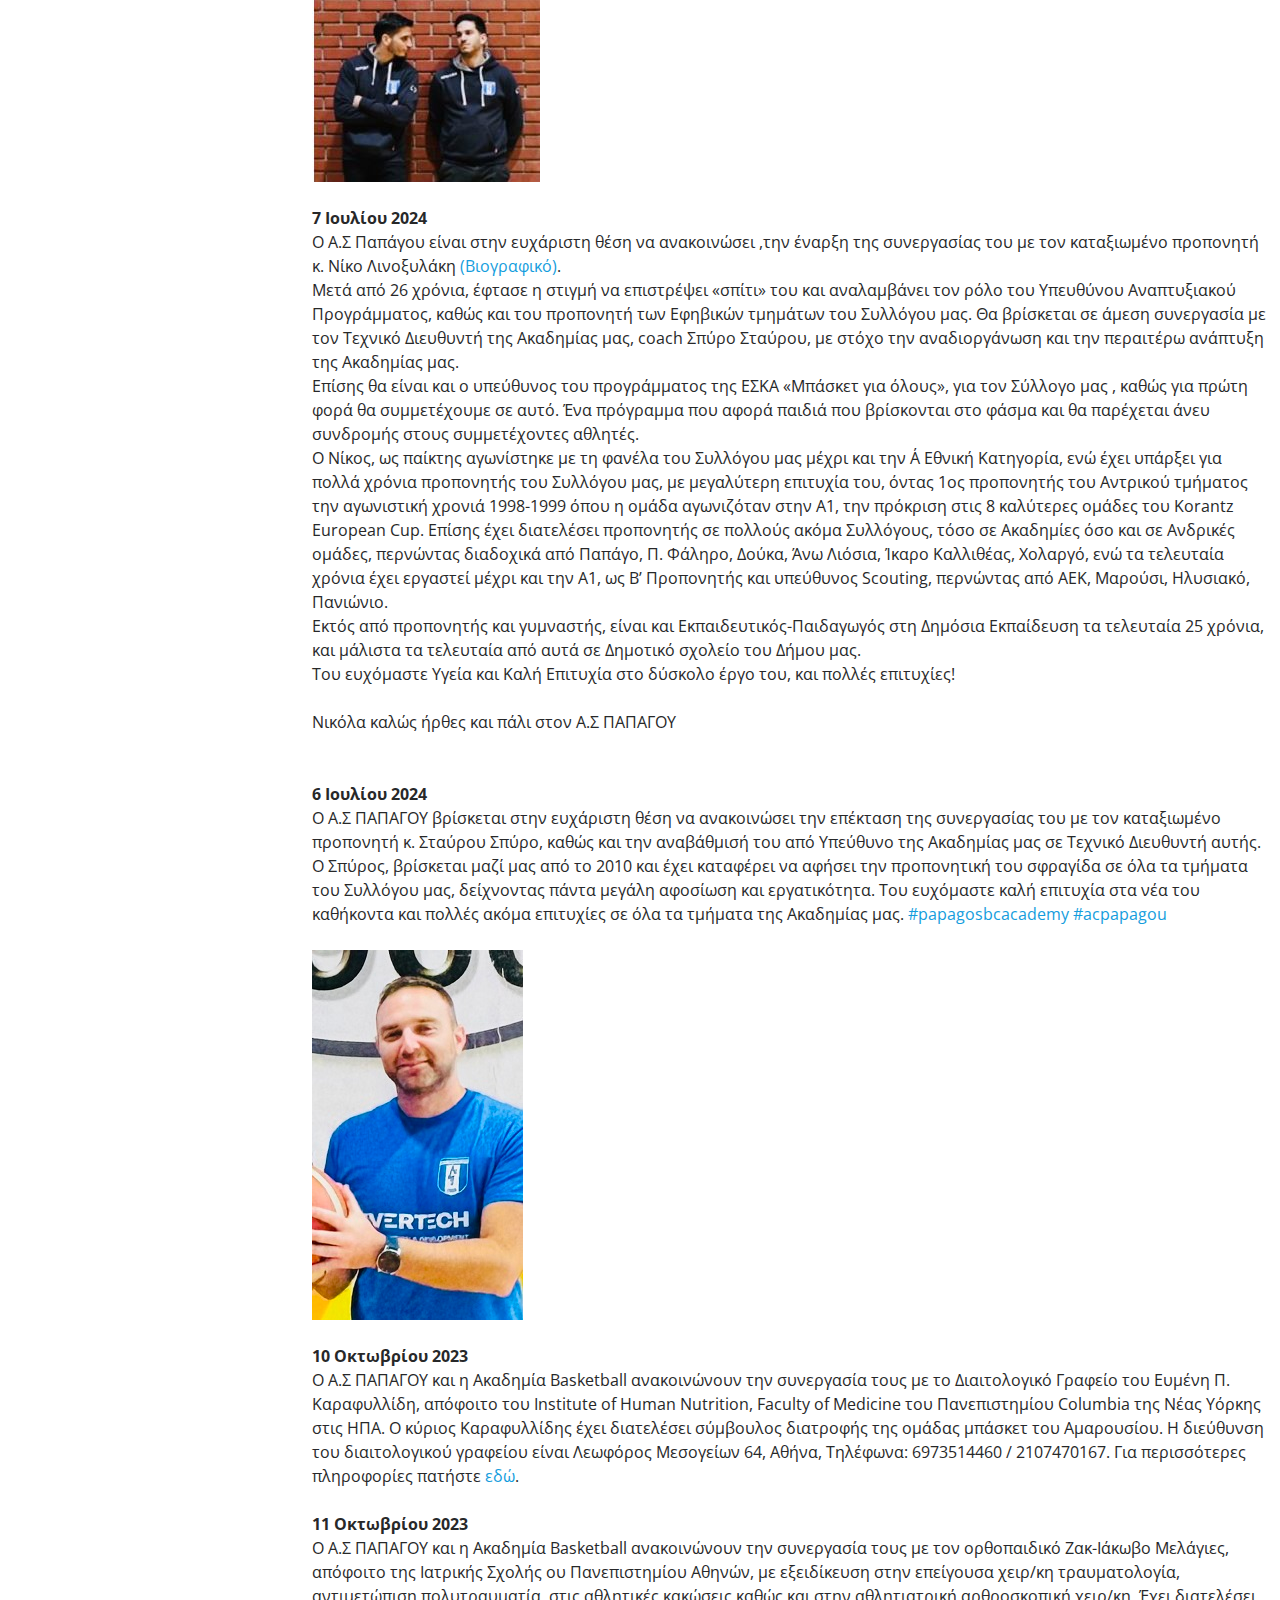
==== commit cab3c1f9: "text" ====
--- a/index.html
+++ b/index.html
@@ -852,7 +852,7 @@
 Για την επιτυχημένη υλοποίηση του «Champs Academies», πολύτιμη είναι η συνεισφορά του προπονητή και πρώην διεθνή καλαθοσφαιριστή Γιώργου Καλαϊτζή.<br>
 Φέτος, το πρόγραμμα έχει κι έναν ακόμη σημαντικό στόχο: να ενδυναμώσει περισσότερους από 60 νεαρούς αθλητές στο φάσμα του αυτισμού και να δημιουργήσει ένα υποστηρικτικό περιβάλλον μέσα από προπονήσεις συμπερίληψης ιδιαίτερης σημασίας, τόσο για τα παιδιά όσο και για τους γονείς.<br>
 Είμαστε περήφανοι που συμμετέχουμε στο πρόγραμμα και αναμένουμε να συμπράξουμε στις κοινές δράσεις, οι οποίες δεν θα έχουν μόνο αθλητικό αλλά και κοινωνικό πεδίο δράσης!!!<br>
-Ακαδημία Μπάσκετ Α.Σ ΠΑΠΑΓΟΥ
+Ακαδημία Μπάσκετ Α.Σ ΠΑΠΑΓΟΥ<br>
 		  <a href="https://www.facebook.com/hashtag/papagosbc" target="_blank">#papagosbc</a>
 		  <a href="https://www.facebook.com/hashtag/papagosbcacademy" target="_blank">#papagosbcacademy </a>
 		  <a href="https://www.facebook.com/hashtag/nanodomi" target="_blank">#CampeonGaming</a>
